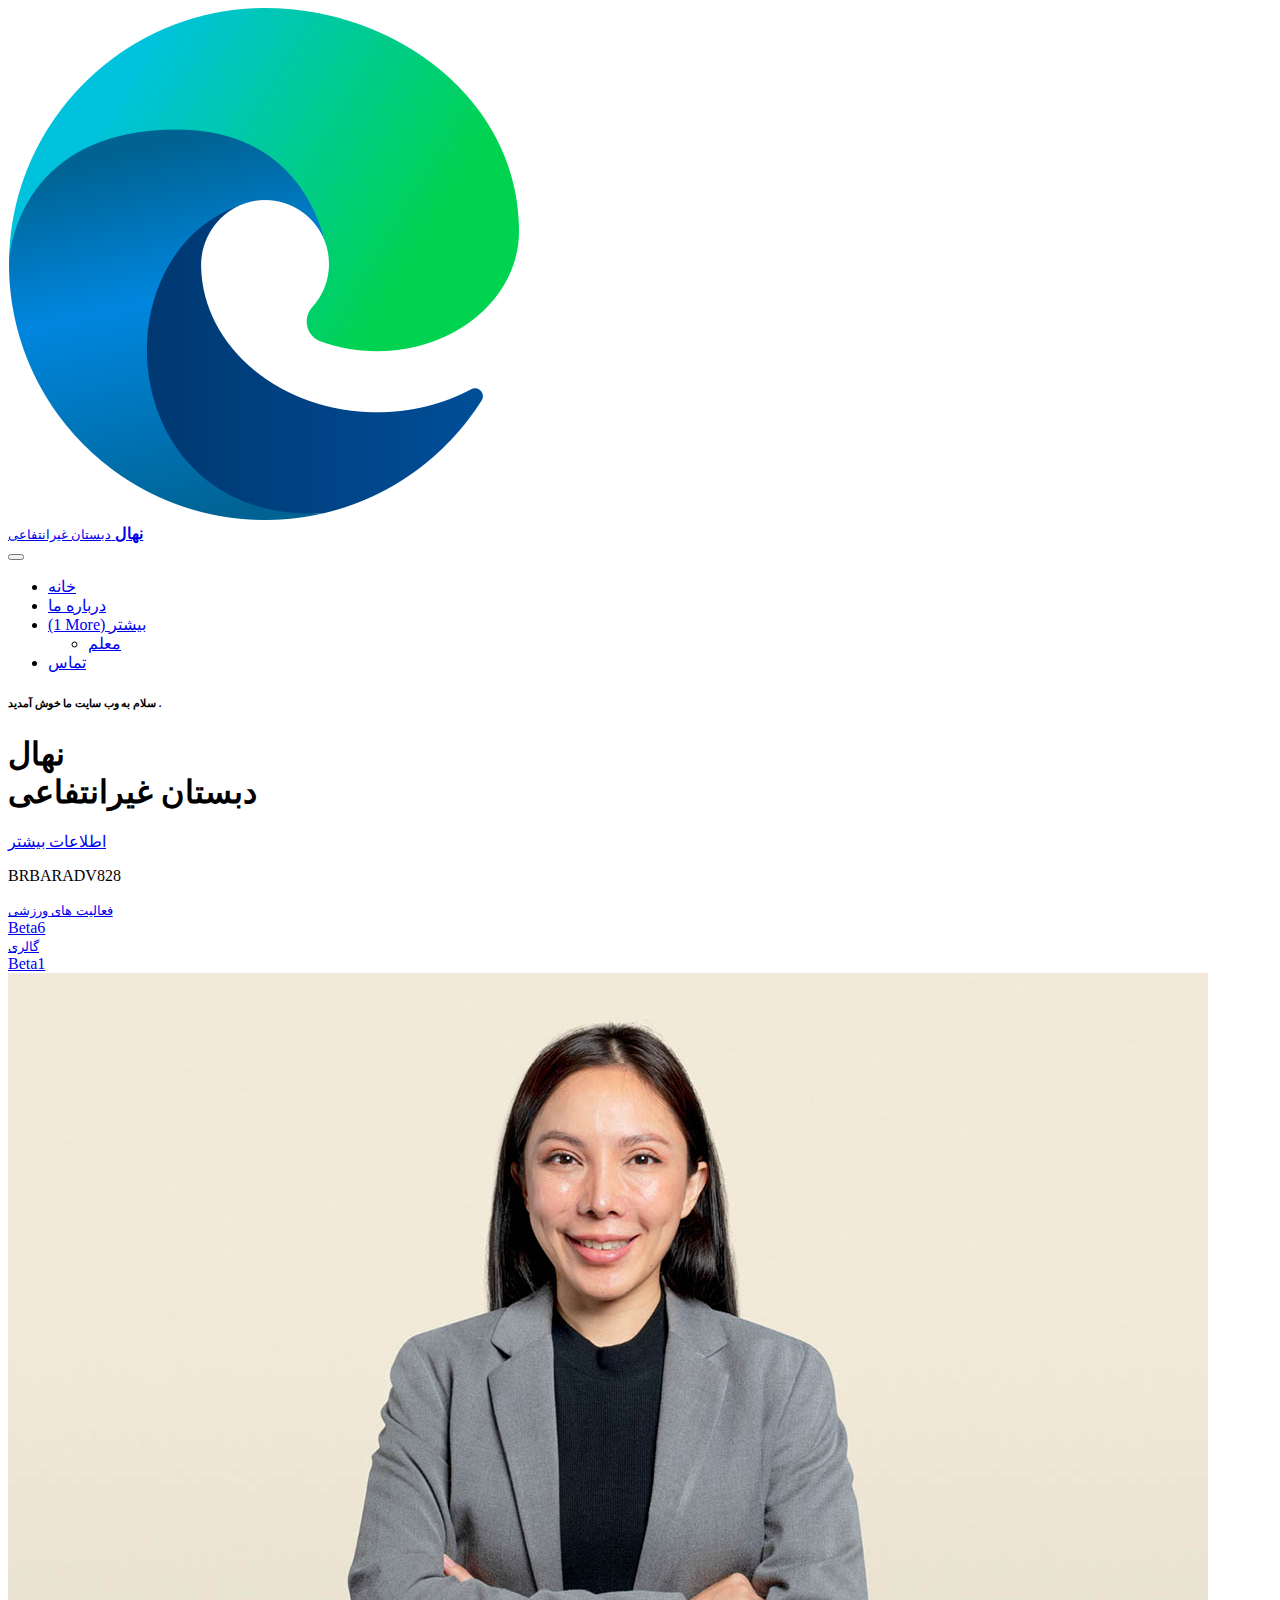
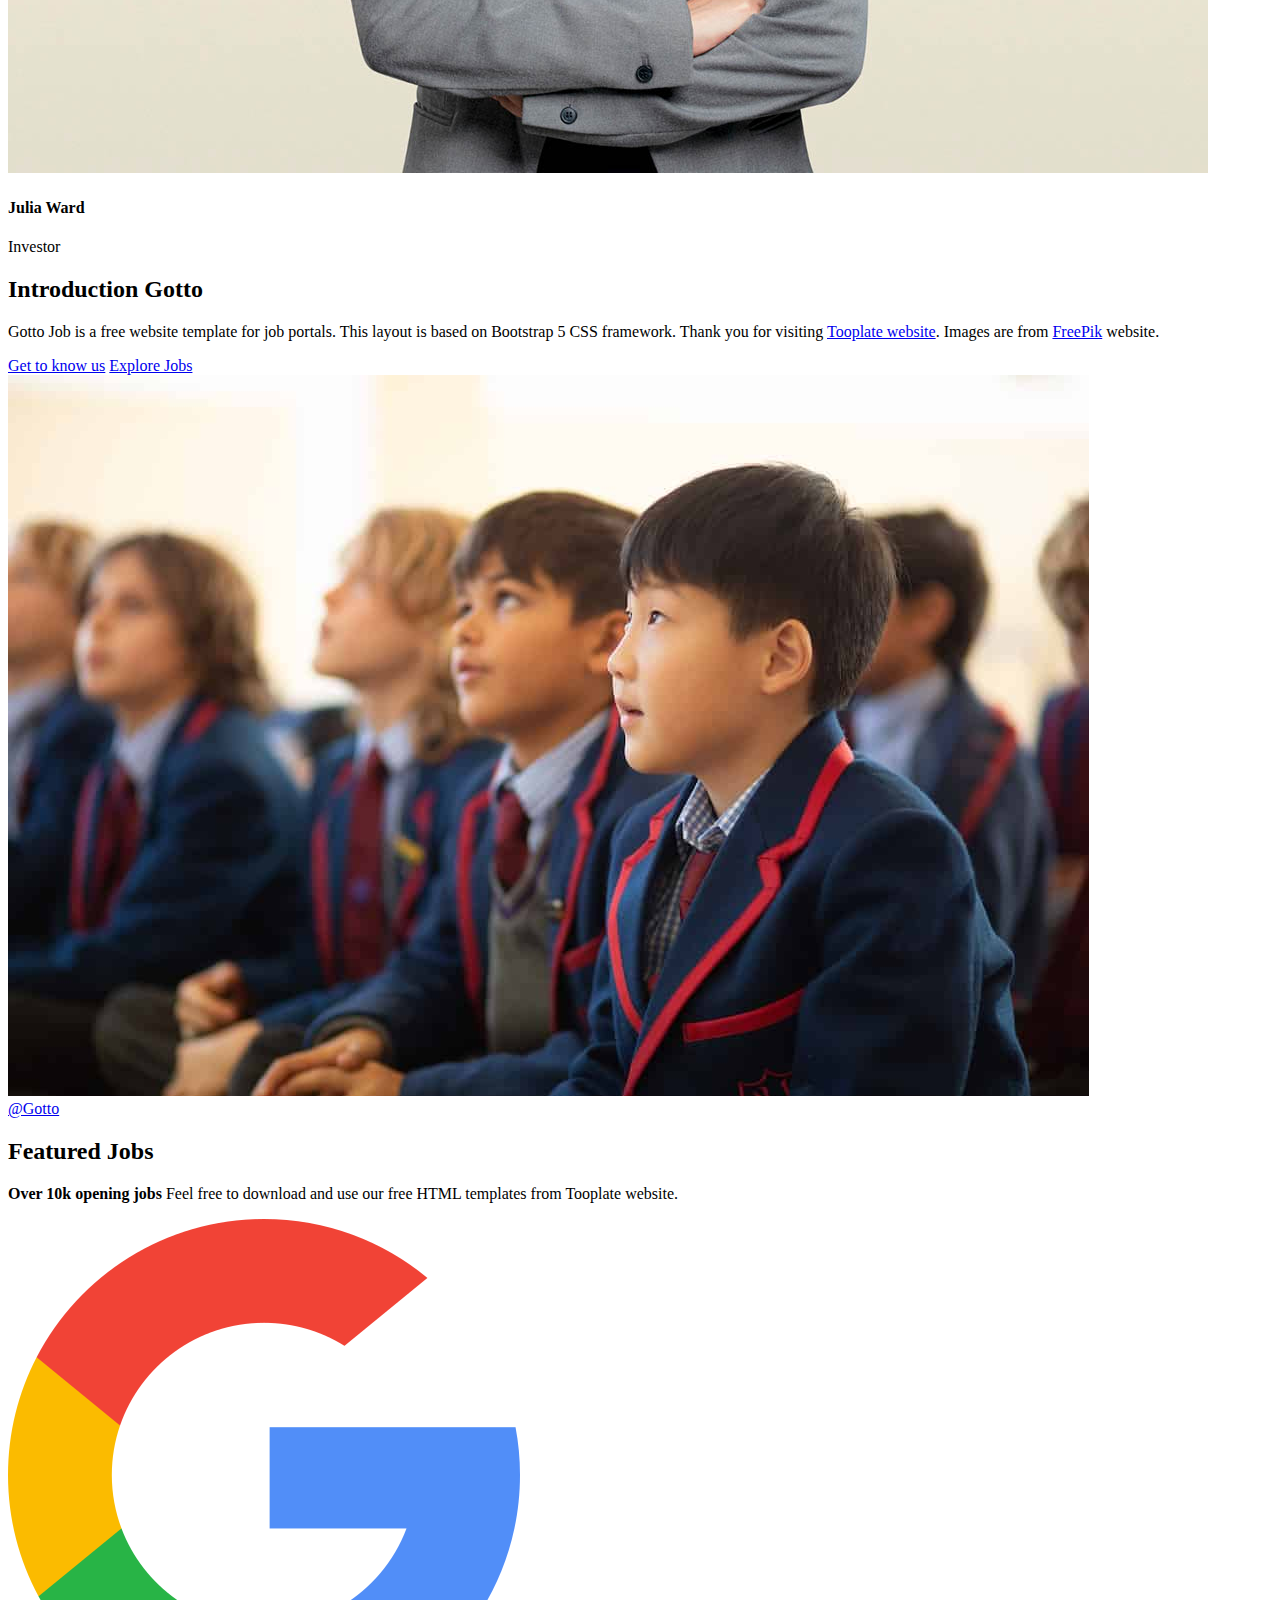
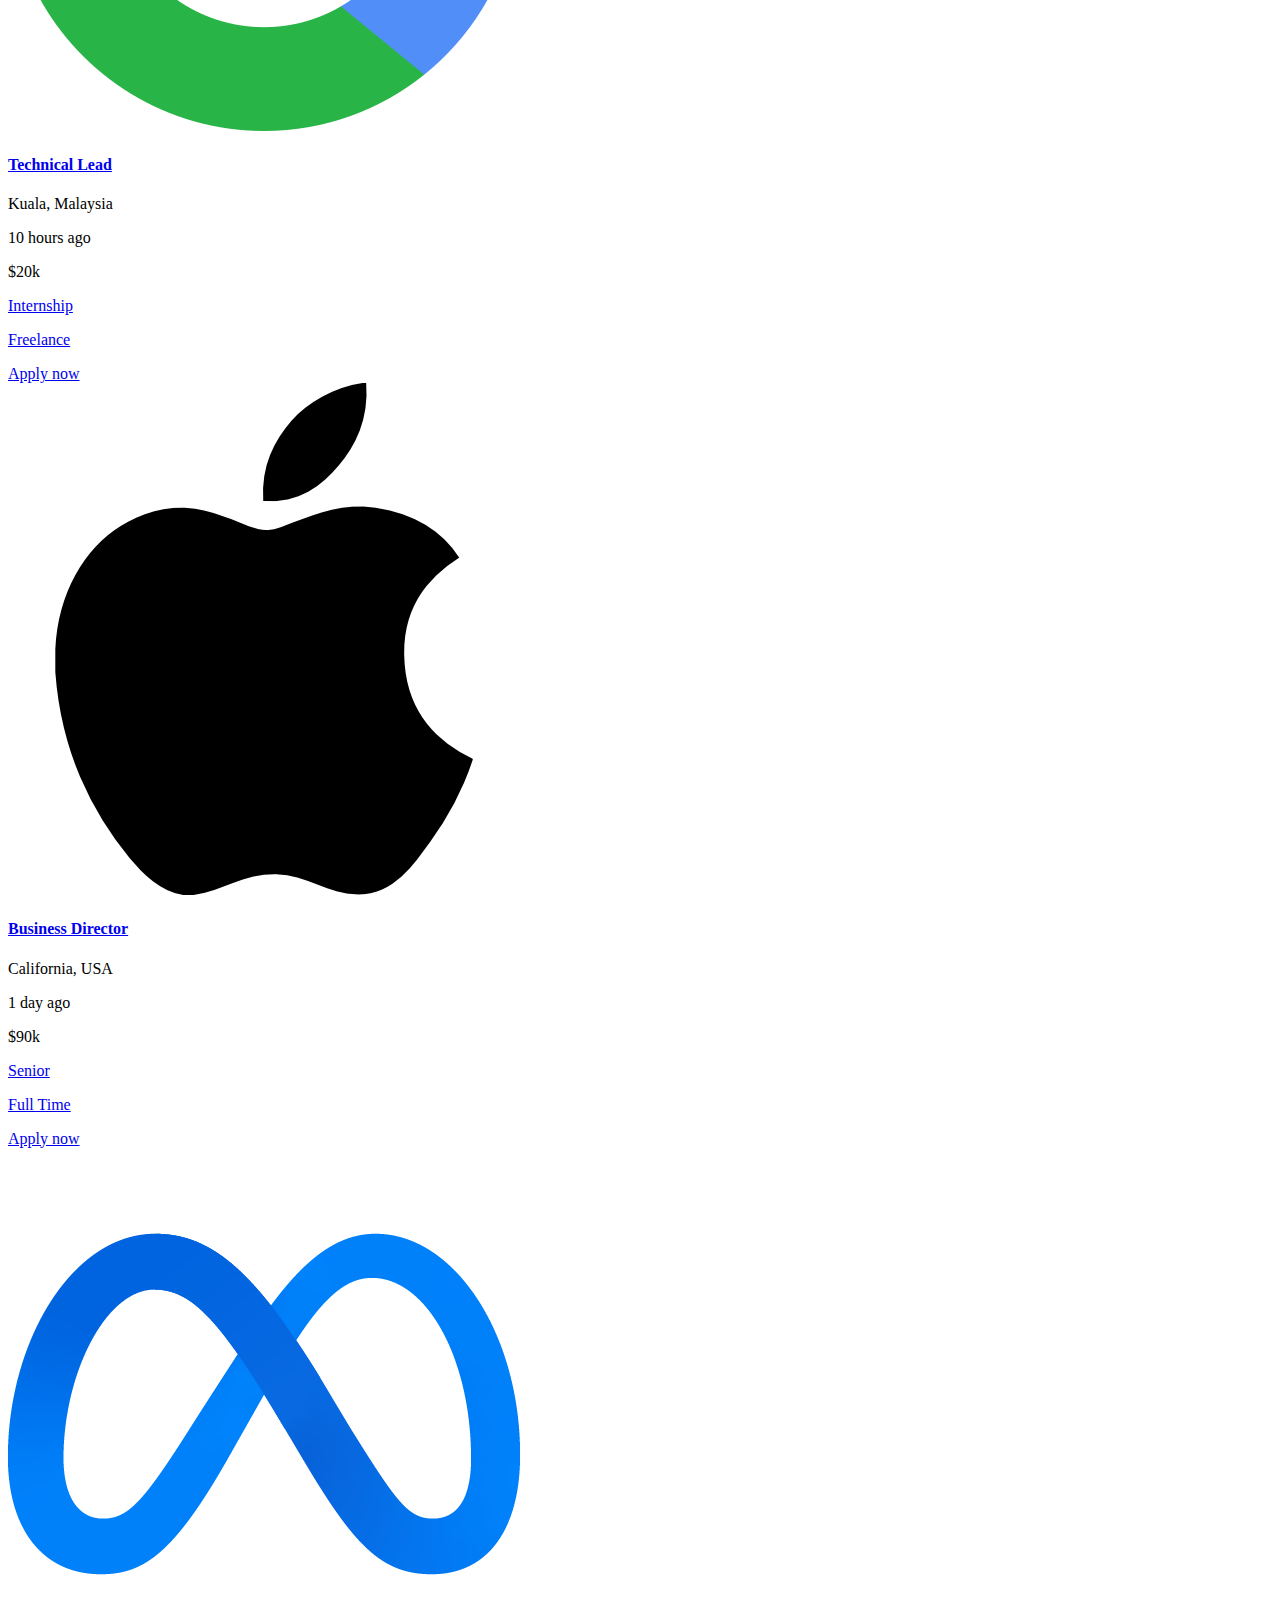
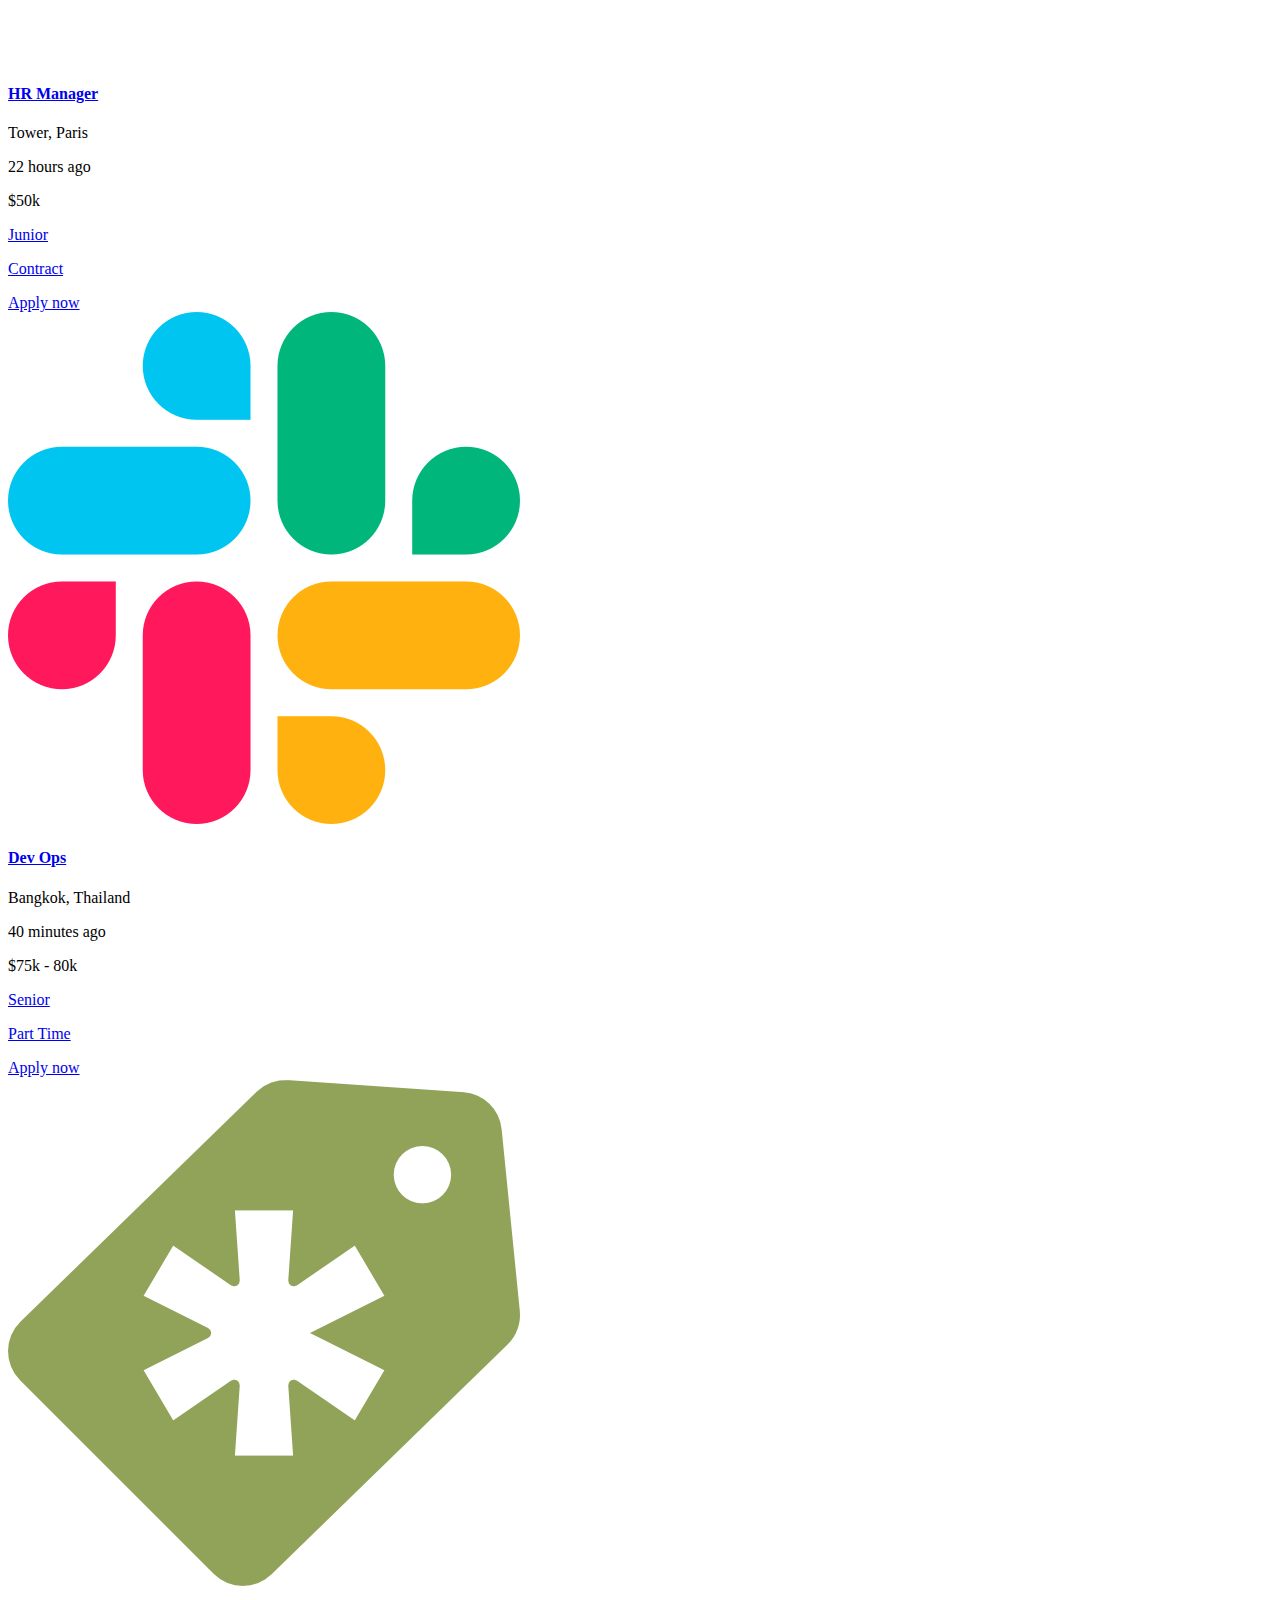
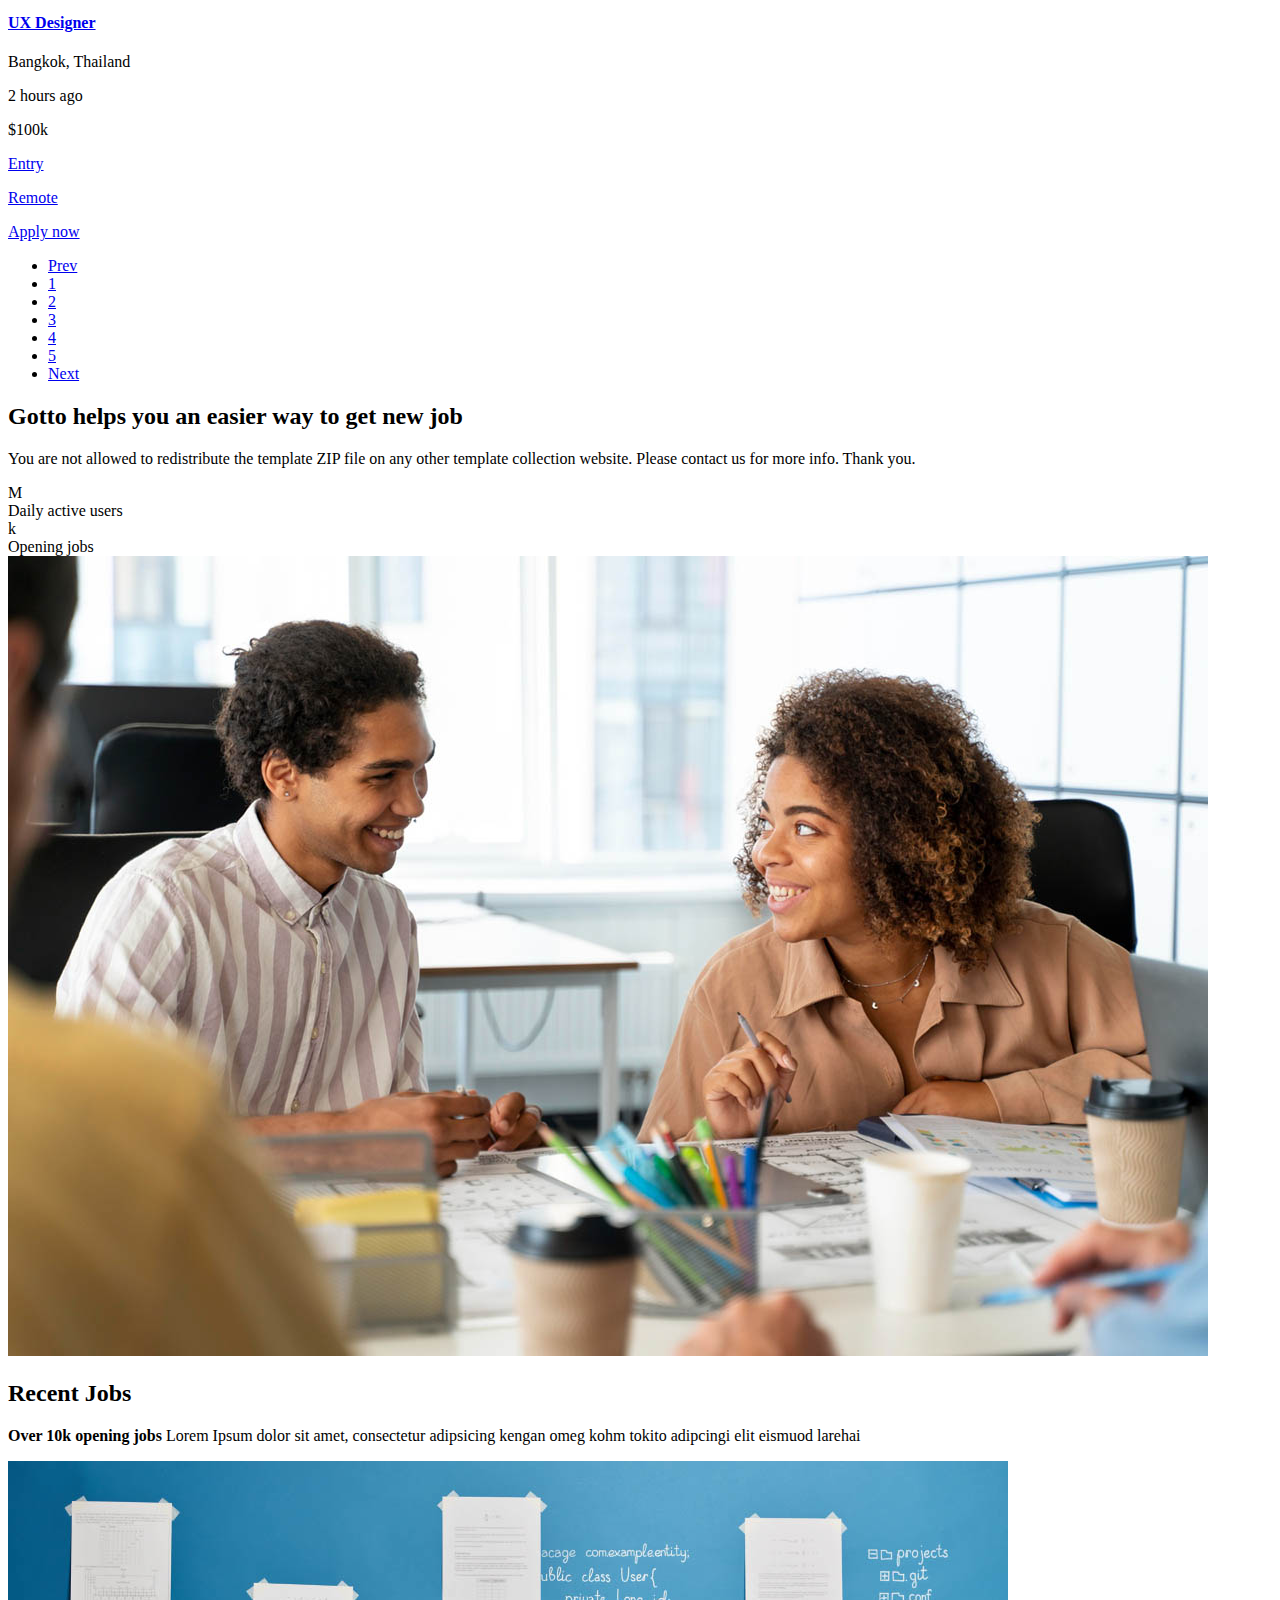
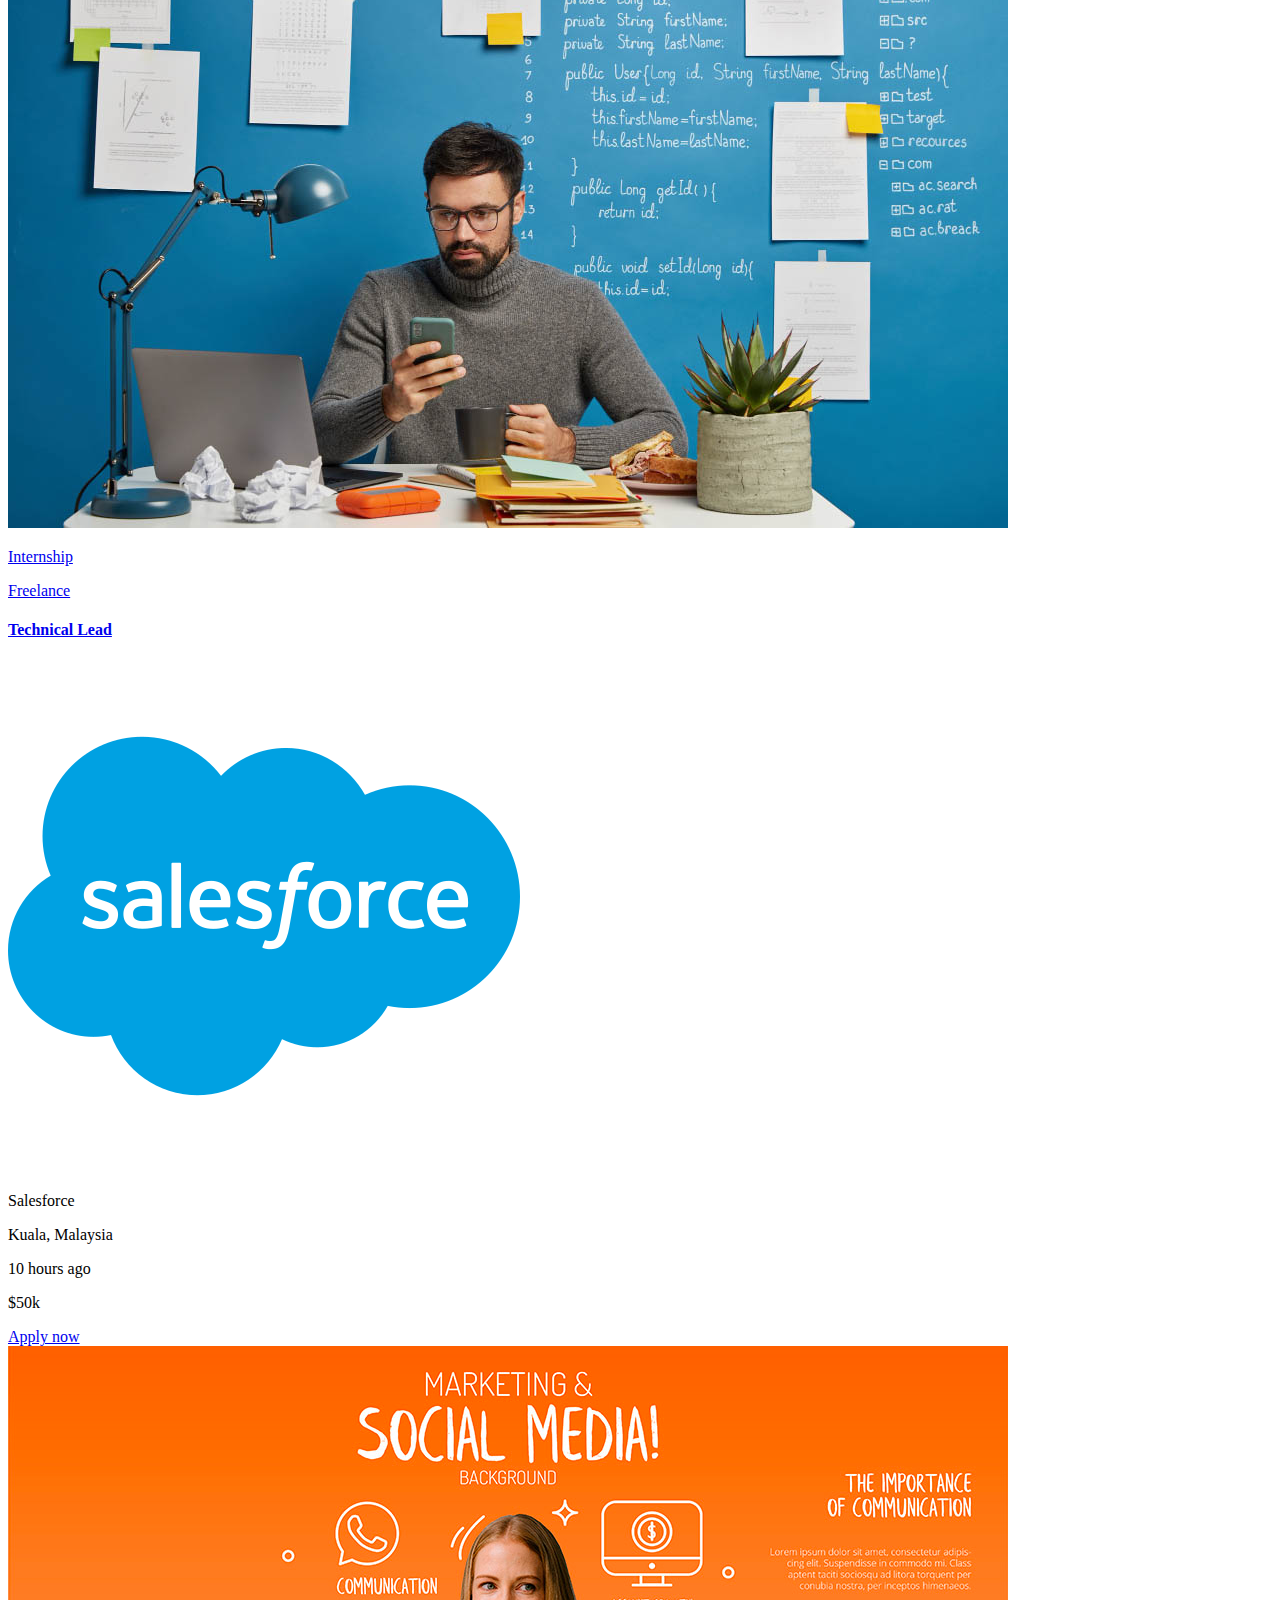
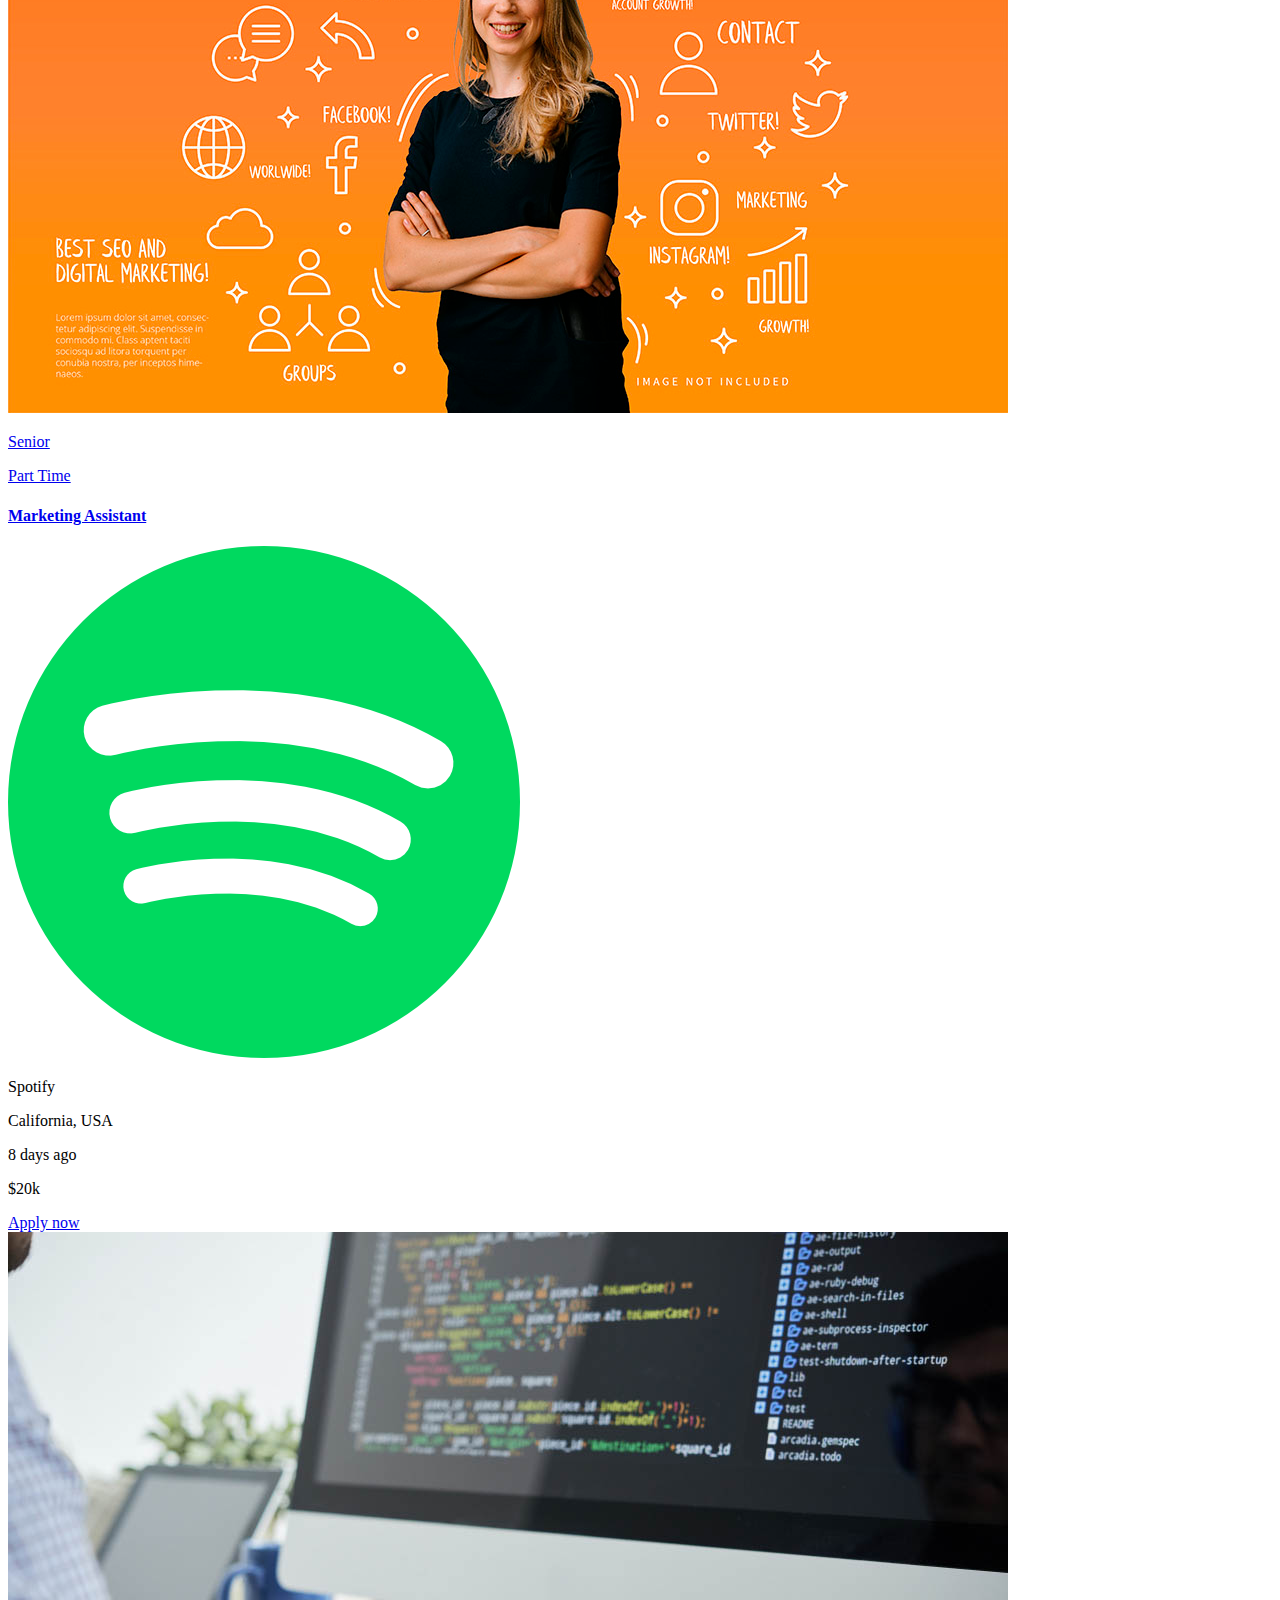
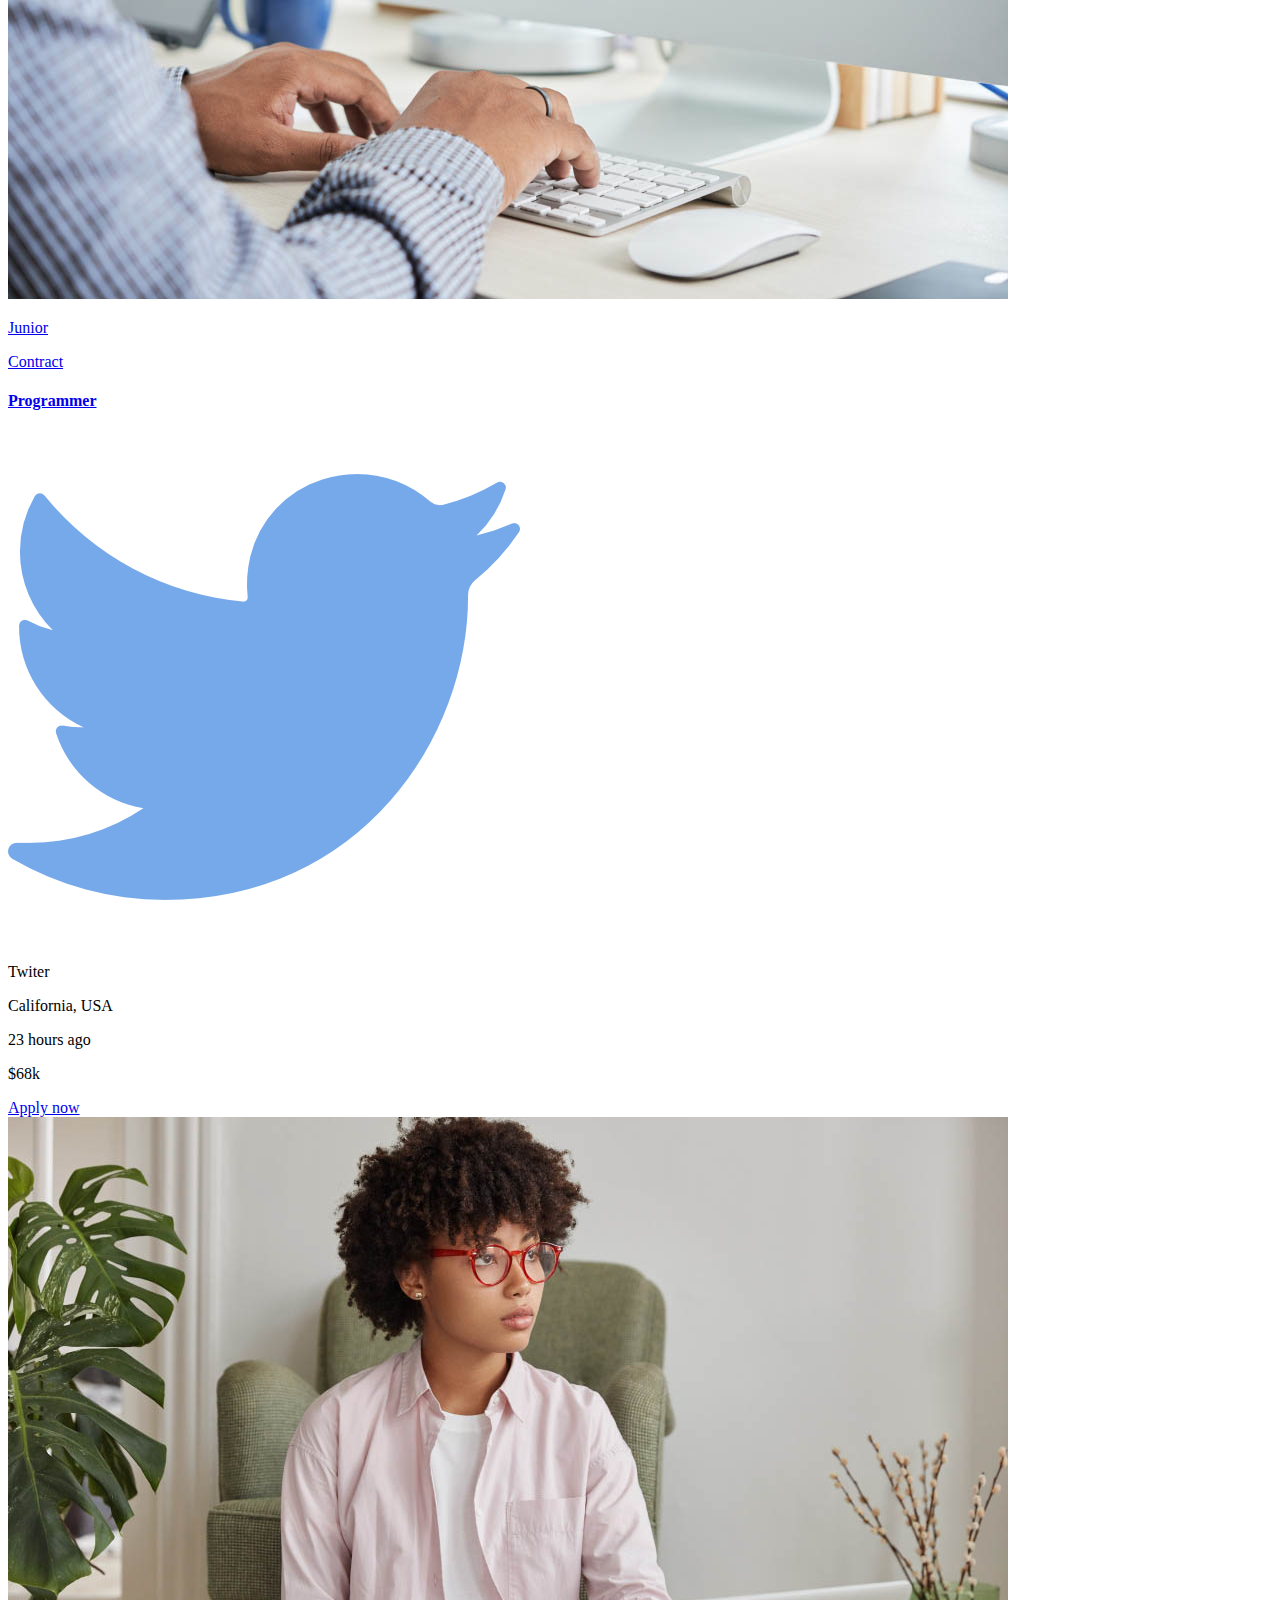
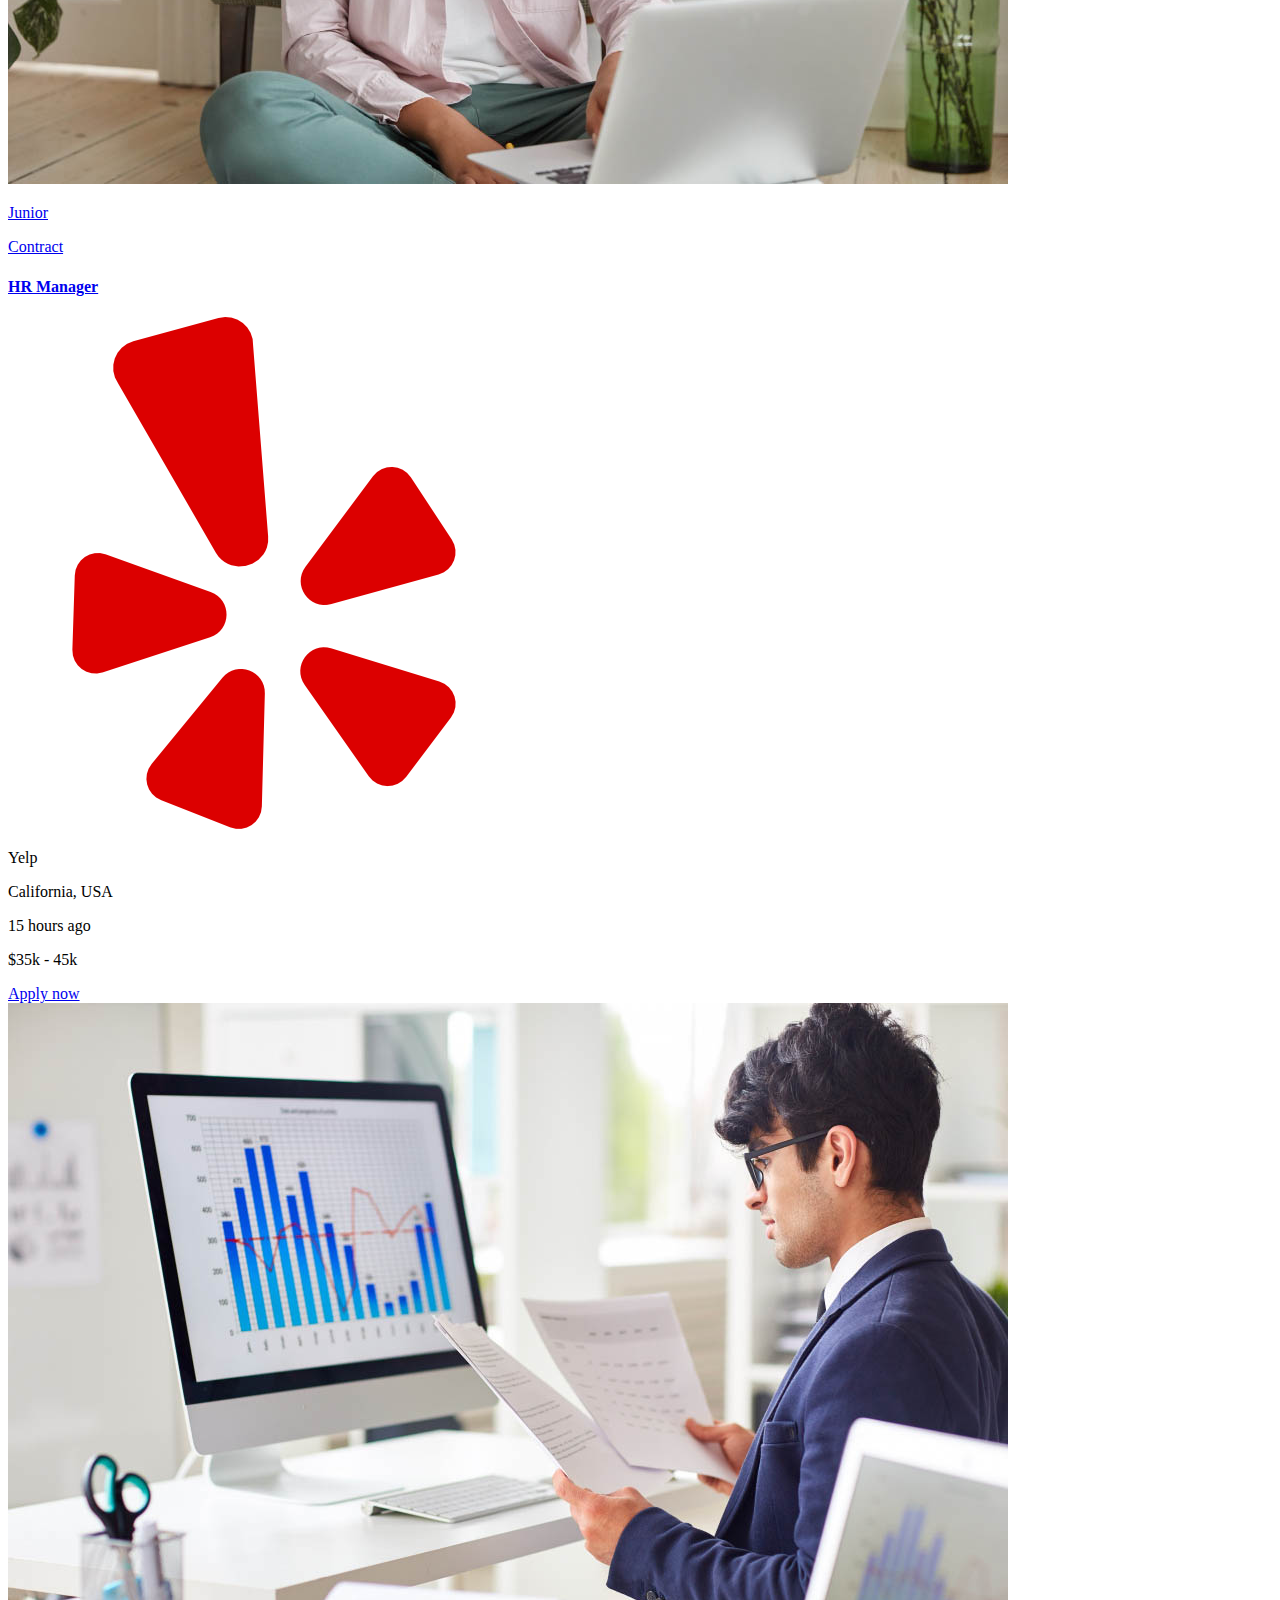
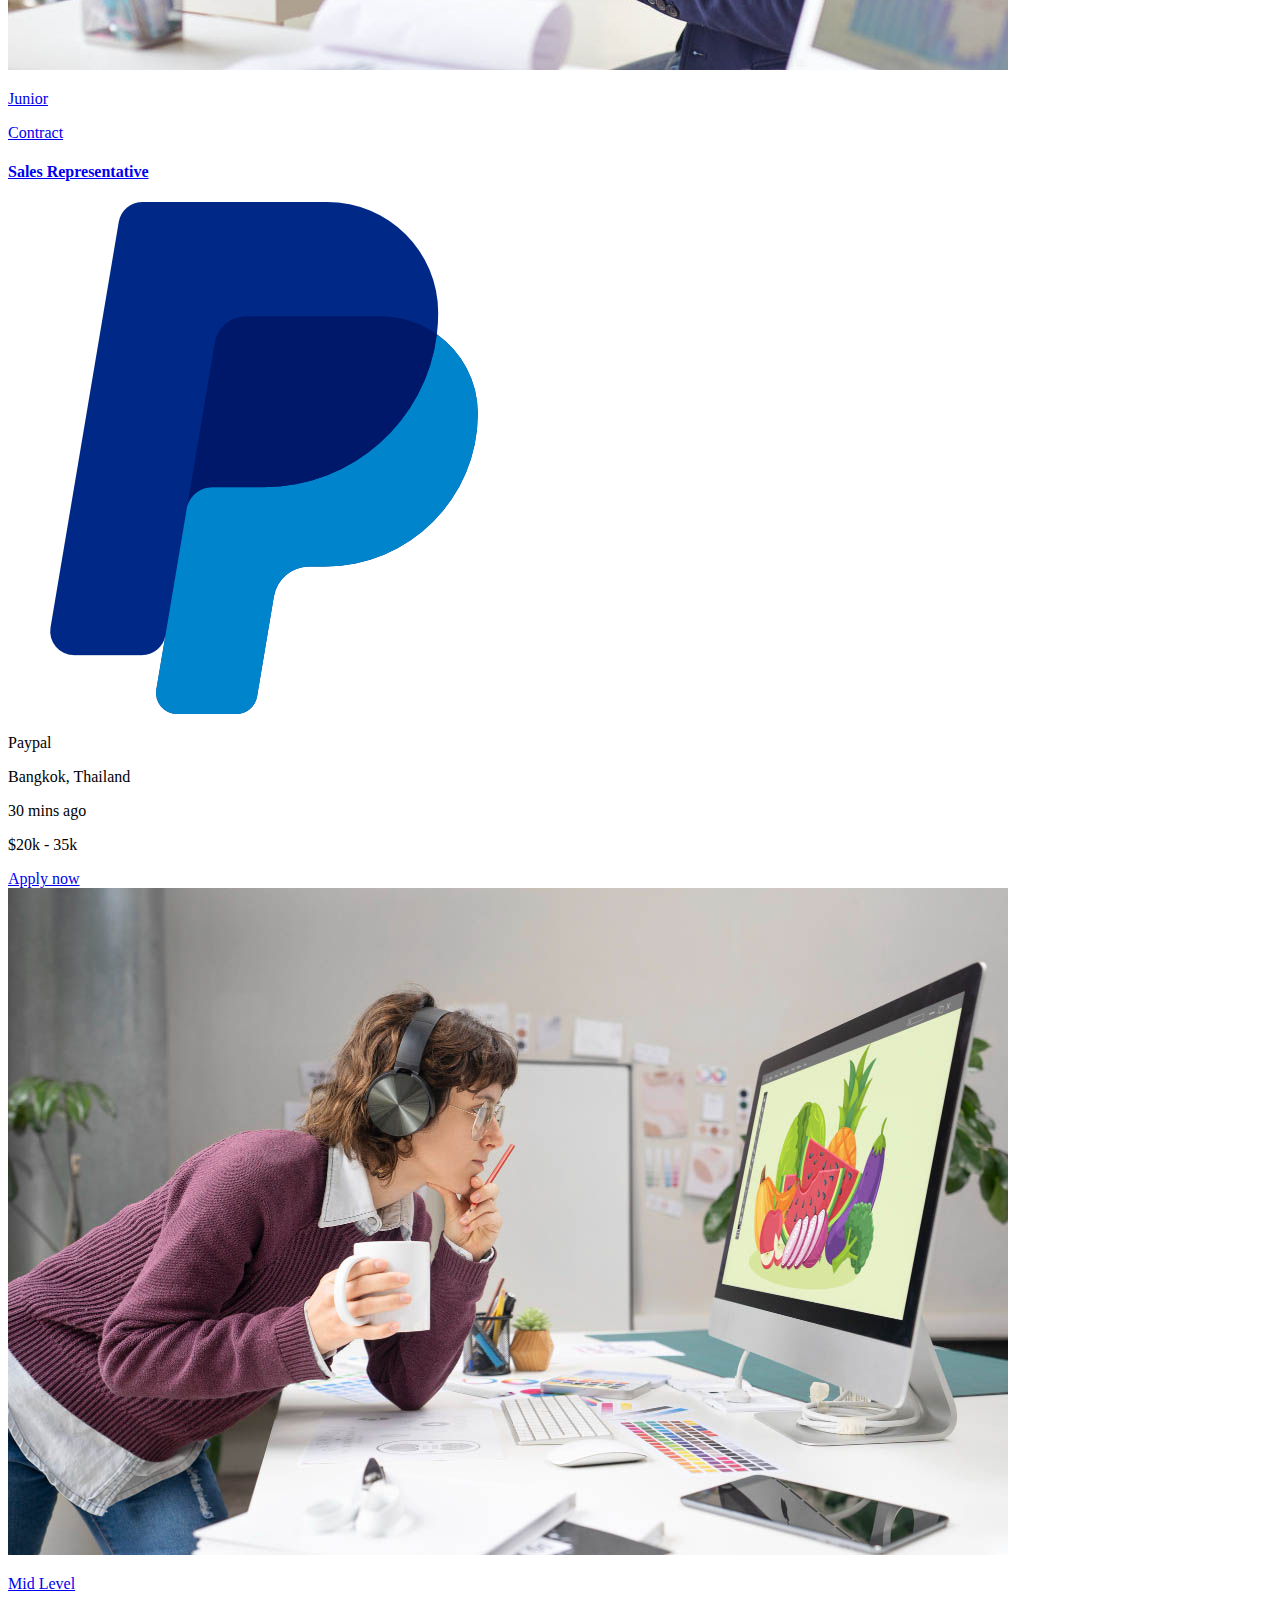
==== index.html @ b32d0394 "Add files via upload" ====
<!doctype html>
<html lang="en">
    <head>
        <meta charset="utf-8">
        <meta name="viewport" content="width=device-width, initial-scale=1">

        <meta name="description" content="">
        <meta name="author" content="">

        <title>دبستان غیرانتفاعی نهال</title>

        <!-- CSS FILES -->
        <link rel="preconnect" href="https://fonts.googleapis.com">
        
        <link rel="preconnect" href="https://fonts.gstatic.com" crossorigin>

        <link href="https://fonts.googleapis.com/css2?family=League+Spartan:wght@100;300;400;600;700&display=swap" rel="stylesheet">

        <link href="css/bootstrap.min.css" rel="stylesheet">

        <link href="css/bootstrap-icons.css" rel="stylesheet">

        <link href="css/owl.carousel.min.css" rel="stylesheet">

        <link href="css/owl.theme.default.min.css" rel="stylesheet">

        <link href="css/tooplate-gotto-job.css" rel="stylesheet">
    </head>
    
    <body id="top">

        <nav class="navbar navbar-expand-lg">
            <div class="container">
                <a class="navbar-brand d-flex align-items-center" href="index.html">
                    <img src="images/logo.png" class="img-fluid logo-image">

                    <div class="d-flex flex-column">
                        <strong class="logo-text">نهال</strong>
                        <small class="logo-slogan">دبستان غیرانتفاعی</small>
                    </div>
                </a>

                <button class="navbar-toggler" type="button" data-bs-toggle="collapse" data-bs-target="#navbarNav" aria-controls="navbarNav" aria-expanded="false" aria-label="Toggle navigation">
                    <span class="navbar-toggler-icon"></span>
                </button>

                <div class="collapse navbar-collapse" id="navbarNav">
                    <ul class="navbar-nav align-items-center ms-lg-5">
                        <li class="nav-item">
                            <a class="nav-link active" href="index.html">خانه</a>
                        </li>

                        <li class="nav-item">
                            <a class="nav-link" href="about.html">درباره ما</a>
                        </li>

                        <li class="nav-item dropdown">
                            <a class="nav-link dropdown-toggle" href="#" id="navbarLightDropdownMenuLink" role="button" data-bs-toggle="dropdown" aria-expanded="false">(1 More) بیشتر</a>

                            <ul class="dropdown-menu dropdown-menu-light" aria-labelledby="navbarLightDropdownMenuLink">

                                <li><a class="dropdown-item" href="teacher.html">معلم</a></li>
                            </ul>
                        </li>

                        <li class="nav-item">
                            <a class="nav-link" href="contact.html">تماس</a>
                        </li>


                    </ul>
                </div>
            </div>
        </nav>

        <main>

            <section class="hero-section d-flex justify-content-center align-items-center">
                <div class="section-overlay"></div>

                <div class="container">
                    <div class="row">

                        <div class="col-lg-6 col-12 mb-5 mb-lg-0">
                            <div class="hero-section-text mt-5">
                                <h6 class="text-white">سلام به وب سایت ما خوش آمدید .</h6>

                                <h1 class="hero-title text-white mt-4 mb-4">نهال<br>دبستان غیرانتفاعی</h1>

                                <a href="#categories-section" class="custom-btn custom-border-btn btn">اطلاعات بیشتر</a>
                            </div>
                        </div>



                                    <div class="col-12">
                                        <div class="d-flex flex-wrap align-items-center mt-4 mt-lg-0">


                                            <div>
                                            </div>
                                        </div>
                                    </div>
                                </div>
                            </form>
                        </div>

                    </div>
                </div>
            </section>

<p>BRBARADV828</p>
            <section class="categories-section section-padding" id="categories-section">
                <div class="container">
                    <div class="row justify-content-center align-items-center">

                        <div class="col-lg-12 col-12 text-center">

                        </div>



                        <div class="col-lg-2 col-md-4 col-6">
                            <div class="categories-block">
                                <a href="varzesh/index.html" class="d-flex flex-column justify-content-center align-items-center h-100">
                                    <i class="categories-icon bi-twitch"></i>
                                
                                    <small class="categories-block-title">فعالیت های ورزشی</small>

                                    <div class="categories-block-number d-flex flex-column justify-content-center align-items-center">
                                        <span class="categories-block-number-text">Beta6</span>
                                    </div>
                                </a>
                            </div>
                        </div>

                        <div class="col-lg-2 col-md-4 col-6">
                            <div class="categories-block">
                                <a href="gallery/gal.html" class="d-flex flex-column justify-content-center align-items-center h-100">
                                    <i class="categories-icon bi-play-circle-fill"></i>
                                
                                    <small class="categories-block-title">گالری</small>

                                    <div class="categories-block-number d-flex flex-column justify-content-center align-items-center">
                                        <span class="categories-block-number-text">Beta1</span>
                                    </div>
                                </a>
                            </div>
                        </div>





                    </div>
                </div>
            </section>


            <section class="about-section">
                <div class="container">
                    <div class="row">

                        <div class="col-lg-3 col-12">
                            <div class="about-image-wrap custom-border-radius-start">
                                <img src="images/professional-asian-businesswoman-gray-blazer.jpg" class="about-image custom-border-radius-start img-fluid" alt="">

                                <div class="about-info">
                                    <h4 class="text-white mb-0 me-2">Julia Ward</h4>

                                    <p class="text-white mb-0">Investor</p>
                                </div>
                            </div>
                        </div>

                        <div class="col-lg-6 col-12">
                            <div class="custom-text-block">
                                <h2 class="text-white mb-2">Introduction Gotto</h2>

                                <p class="text-white">Gotto Job is a free website template for job portals. This layout is based on Bootstrap 5 CSS framework. Thank you for visiting <a href="https://www.tooplate.com" target="_parent">Tooplate website</a>. Images are from <a href="https://www.freepik.com/" target="_blank">FreePik</a> website.</p>

                                <div class="custom-border-btn-wrap d-flex align-items-center mt-5">
                                    <a href="about.html" class="custom-btn custom-border-btn btn me-4">Get to know us</a>

                                    <a href="#job-section" class="custom-link smoothscroll">Explore Jobs</a>
                                </div>
                            </div>
                        </div>

                        <div class="col-lg-3 col-12">
                            <div class="instagram-block">
                                <img src="images/horizontal-shot-happy-mixed-race-females.jpg" class="about-image custom-border-radius-end img-fluid" alt="">

                                <div class="instagram-block-text">
                                    <a href="https://instagram.com/" class="custom-btn btn">
                                        <i class="bi-instagram"></i>
                                        @Gotto
                                    </a>
                                </div>
                            </div>
                        </div>

                    </div>
                </div>
            </section>


            <section class="job-section job-featured-section section-padding" id="job-section">
                <div class="container">
                    <div class="row">

                        <div class="col-lg-6 col-12 text-center mx-auto mb-4">
                            <h2>Featured Jobs</h2>

                            <p><strong>Over 10k opening jobs</strong> Feel free to download and use our free HTML templates from Tooplate website.</p>
                        </div>

                        <div class="col-lg-12 col-12">
                            <div class="job-thumb d-flex">
                                <div class="job-image-wrap bg-white shadow-lg">
                                    <img src="images/logos/google.png" class="job-image img-fluid" alt="">
                                </div>

                                <div class="job-body d-flex flex-wrap flex-auto align-items-center ms-4">
                                    <div class="mb-3">
                                        <h4 class="job-title mb-lg-0">
                                            <a href="job-details.html" class="job-title-link">Technical Lead</a>
                                        </h4>

                                        <div class="d-flex flex-wrap align-items-center">
                                            <p class="job-location mb-0">
                                                <i class="custom-icon bi-geo-alt me-1"></i>
                                                Kuala, Malaysia
                                            </p>

                                            <p class="job-date mb-0">
                                                <i class="custom-icon bi-clock me-1"></i>
                                                10 hours ago
                                            </p>

                                            <p class="job-price mb-0">
                                                <i class="custom-icon bi-cash me-1"></i>
                                                $20k
                                            </p>

                                            <div class="d-flex">
                                                <p class="mb-0">
                                                    <a href="teacher.html" class="badge badge-level">Internship</a>
                                                </p>

                                                <p class="mb-0">
                                                    <a href="teacher.html" class="badge">Freelance</a>
                                                </p>
                                            </div>
                                        </div>
                                    </div>

                                    <div class="job-section-btn-wrap">
                                        <a href="job-details.html" class="custom-btn btn">Apply now</a>
                                    </div>
                                </div>
                            </div>

                            <div class="job-thumb d-flex">
                                <div class="job-image-wrap bg-white shadow-lg">
                                    <img src="images/logos/apple.png" class="job-image img-fluid" alt="">
                                </div>

                                <div class="job-body d-flex flex-wrap flex-auto align-items-center ms-4">
                                    <div class="mb-3">
                                        <h4 class="job-title mb-lg-0">
                                            <a href="job-details.html" class="job-title-link">Business Director</a>
                                        </h4>

                                        <div class="d-flex flex-wrap align-items-center">
                                            <p class="job-location mb-0">
                                                <i class="custom-icon bi-geo-alt me-1"></i>
                                                California, USA
                                            </p>

                                            <p class="job-date mb-0">
                                                <i class="custom-icon bi-clock me-1"></i>
                                                1 day ago
                                            </p>

                                            <p class="job-price mb-0">
                                                <i class="custom-icon bi-cash me-1"></i>
                                                $90k
                                            </p>

                                            <div class="d-flex">
                                                <p class="mb-0">
                                                    <a href="teacher.html" class="badge badge-level">Senior</a href="teacher.html">
                                                </p>

                                                <p class="mb-0">
                                                    <a href="teacher.html" class="badge">Full Time</a>
                                                </p>
                                            </div>
                                        </div>
                                    </div>

                                    <div class="job-section-btn-wrap">
                                        <a href="job-details.html" class="custom-btn btn">Apply now</a>
                                    </div>
                                </div>
                            </div>

                            <div class="job-thumb d-flex">
                                <div class="job-image-wrap bg-white shadow-lg">
                                    <img src="images/logos/meta.png" class="job-image img-fluid" alt="">
                                </div>

                                <div class="job-body d-flex flex-wrap flex-auto align-items-center ms-4">
                                    <div class="mb-3">
                                        <h4 class="job-title mb-lg-0">
                                            <a href="job-details.html" class="job-title-link">HR Manager</a>
                                        </h4>

                                        <div class="d-flex flex-wrap align-items-center">
                                            <p class="job-location mb-0">
                                                <i class="custom-icon bi-geo-alt me-1"></i>
                                                Tower, Paris
                                            </p>

                                            <p class="job-date mb-0">
                                                <i class="custom-icon bi-clock me-1"></i>
                                                22 hours ago
                                            </p>

                                            <p class="job-price mb-0">
                                                <i class="custom-icon bi-cash me-1"></i>
                                                $50k
                                            </p>

                                            <div class="d-flex">
                                                <p class="mb-0">
                                                    <a href="teacher.html" class="badge badge-level">Junior</a>
                                                </p>

                                                <p class="mb-0">
                                                    <a href="teacher.html" class="badge">Contract</a>
                                                </p>
                                            </div>
                                        </div>
                                    </div>

                                    <div class="job-section-btn-wrap">
                                        <a href="job-details.html" class="custom-btn btn">Apply now</a>
                                    </div>
                                </div>
                            </div>

                            <div class="job-thumb d-flex">
                                <div class="job-image-wrap bg-white shadow-lg">
                                    <img src="images/logos/slack.png" class="job-image img-fluid" alt="">
                                </div>

                                <div class="job-body d-flex flex-wrap flex-auto align-items-center ms-4">
                                    <div class="mb-3">
                                        <h4 class="job-title mb-lg-0">
                                            <a href="job-details.html" class="job-title-link">Dev Ops</a>
                                        </h4>

                                        <div class="d-flex flex-wrap align-items-center">
                                            <p class="job-location mb-0">
                                                <i class="custom-icon bi-geo-alt me-1"></i>
                                                Bangkok, Thailand
                                            </p>

                                            <p class="job-date mb-0">
                                                <i class="custom-icon bi-clock me-1"></i>
                                                40 minutes ago
                                            </p>

                                            <p class="job-price mb-0">
                                                <i class="custom-icon bi-cash me-1"></i>
                                                $75k - 80k
                                            </p>

                                            <div class="d-flex">
                                                <p class="mb-0">
                                                    <a href="teacher.html" class="badge badge-level">Senior</a>
                                                </p>

                                                <p class="mb-0">
                                                    <a href="teacher.html" class="badge">Part Time</a>
                                                </p>
                                            </div>
                                        </div>
                                    </div>

                                    <div class="job-section-btn-wrap">
                                        <a href="job-details.html" class="custom-btn btn">Apply now</a>
                                    </div>
                                </div>
                            </div>

                            <div class="job-thumb d-flex">
                                <div class="job-image-wrap bg-white shadow-lg">
                                    <img src="images/logos/creative-market.png" class="job-image img-fluid" alt="">
                                </div>

                                <div class="job-body d-flex flex-wrap flex-auto align-items-center ms-4">
                                    <div class="mb-3">
                                        <h4 class="job-title mb-lg-0">
                                            <a href="job-details.html" class="job-title-link">UX Designer</a>
                                        </h4>

                                        <div class="d-flex flex-wrap align-items-center">
                                            <p class="job-location mb-0">
                                                <i class="custom-icon bi-geo-alt me-1"></i>
                                                Bangkok, Thailand
                                            </p>

                                            <p class="job-date mb-0">
                                                <i class="custom-icon bi-clock me-1"></i>
                                                2 hours ago
                                            </p>

                                            <p class="job-price mb-0">
                                                <i class="custom-icon bi-cash me-1"></i>
                                                $100k
                                            </p>

                                            <div class="d-flex">
                                                <p class="mb-0">
                                                    <a href="teacher.html" class="badge badge-level">Entry</a>
                                                </p>

                                                <p class="mb-0">
                                                    <a href="teacher.html" class="badge">Remote</a>
                                                </p>
                                            </div>
                                        </div>
                                    </div>

                                    <div class="job-section-btn-wrap">
                                        <a href="job-details.html" class="custom-btn btn">Apply now</a>
                                    </div>
                                </div>
                            </div>

                            <nav aria-label="Page navigation example">
                                <ul class="pagination justify-content-center mt-5">
                                    <li class="page-item">
                                        <a class="page-link" href="#" aria-label="Previous">
                                            <span aria-hidden="true">Prev</span>
                                        </a>
                                    </li>

                                    <li class="page-item active" aria-current="page">
                                        <a class="page-link" href="#">1</a>
                                    </li>
                                    
                                    <li class="page-item">
                                        <a class="page-link" href="#">2</a>
                                    </li>
                                    
                                    <li class="page-item">
                                        <a class="page-link" href="#">3</a>
                                    </li>

                                    <li class="page-item">
                                        <a class="page-link" href="#">4</a>
                                    </li>

                                    <li class="page-item">
                                        <a class="page-link" href="#">5</a>
                                    </li>
                                    
                                    <li class="page-item">
                                        <a class="page-link" href="#" aria-label="Next">
                                            <span aria-hidden="true">Next</span>
                                        </a>
                                    </li>
                                </ul>
                            </nav>
                        </div>

                    </div>
                </div>
            </section>


            <section>
                <div class="container">
                    <div class="row">

                        <div class="col-lg-6 col-12">
                            <div class="custom-text-block custom-border-radius-start">
                                <h2 class="text-white mb-3">Gotto helps you an easier way to get new job</h2>

                                <p class="text-white">You are not allowed to redistribute the template ZIP file on any other template collection website. Please contact us for more info. Thank you.</p>

                                <div class="d-flex mt-4">
                                    <div class="counter-thumb"> 
                                        <div class="d-flex">
                                            <span class="counter-number" data-from="1" data-to="12" data-speed="1000"></span>
                                            <span class="counter-number-text">M</span>
                                        </div>

                                        <span class="counter-text">Daily active users</span>
                                    </div> 

                                    <div class="counter-thumb">    
                                        <div class="d-flex">
                                            <span class="counter-number" data-from="1" data-to="450" data-speed="1000"></span>
                                            <span class="counter-number-text">k</span>
                                        </div>

                                        <span class="counter-text">Opening jobs</span>
                                    </div> 
                                </div>
                            </div>
                        </div>

                        <div class="col-lg-6 col-12">
                            <div class="video-thumb">
                                <img src="images/people-working-as-team-company.jpg" class="about-image custom-border-radius-end img-fluid" alt="">

                                <div class="video-info">
                                    <a href="https://www.youtube.com/tooplate" class="youtube-icon bi-youtube"></a>
                                </div>
                            </div>
                        </div>

                    </div>
                </div>
            </section>


            <section class="job-section recent-jobs-section section-padding">
                <div class="container">
                    <div class="row align-items-center">

                        <div class="col-lg-6 col-12 mb-4">
                            <h2>Recent Jobs</h2>

                            <p><strong>Over 10k opening jobs</strong> Lorem Ipsum dolor sit amet, consectetur adipsicing kengan omeg kohm tokito adipcingi elit eismuod larehai</p>
                        </div>

                        <div class="clearfix"></div>

                        <div class="col-lg-4 col-md-6 col-12">
                            <div class="job-thumb job-thumb-box">
                                <div class="job-image-box-wrap">
                                    <a href="job-details.html">
                                        <img src="images/jobs/it-professional-works-startup-project.jpg" class="job-image img-fluid" alt="">
                                    </a>

                                    <div class="job-image-box-wrap-info d-flex align-items-center">
                                        <p class="mb-0">
                                            <a href="teacher.html" class="badge badge-level">Internship</a>
                                        </p>

                                        <p class="mb-0">
                                            <a href="teacher.html" class="badge">Freelance</a>
                                        </p>
                                    </div>
                                </div>

                                <div class="job-body">
                                    <h4 class="job-title">
                                        <a href="job-details.html" class="job-title-link">Technical Lead</a>
                                    </h4>

                                    <div class="d-flex align-items-center">
                                        <div class="job-image-wrap d-flex align-items-center bg-white shadow-lg mt-2 mb-4">
                                            <img src="images/logos/salesforce.png" class="job-image me-3 img-fluid" alt="">

                                            <p class="mb-0">Salesforce</p>
                                        </div>

                                        <a href="#" class="bi-bookmark ms-auto me-2">
                                        </a>

                                        <a href="#" class="bi-heart">
                                        </a>
                                    </div>

                                    <div class="d-flex align-items-center">
                                        <p class="job-location">
                                            <i class="custom-icon bi-geo-alt me-1"></i>
                                            Kuala, Malaysia
                                        </p>

                                        <p class="job-date">
                                            <i class="custom-icon bi-clock me-1"></i>
                                            10 hours ago
                                        </p>
                                    </div>

                                    <div class="d-flex align-items-center border-top pt-3">
                                        <p class="job-price mb-0">
                                            <i class="custom-icon bi-cash me-1"></i>
                                            $50k
                                        </p>

                                        <a href="job-details.html" class="custom-btn btn ms-auto">Apply now</a>
                                    </div>
                                </div>
                            </div>
                        </div>

                        <div class="col-lg-4 col-md-6 col-12">
                            <div class="job-thumb job-thumb-box">
                                <div class="job-image-box-wrap">
                                    <a href="job-details.html">
                                        <img src="images/jobs/marketing-assistant.jpg" class="job-image img-fluid" alt="marketing assistant">
                                    </a>

                                    <div class="job-image-box-wrap-info d-flex align-items-center">
                                        <p class="mb-0">
                                            <a href="teacher.html" class="badge badge-level">Senior</a>
                                        </p>

                                        <p class="mb-0">
                                            <a href="teacher.html" class="badge">Part Time</a>
                                        </p>
                                    </div>
                                </div>

                                <div class="job-body">
                                    <h4 class="job-title">
                                        <a href="job-details.html" class="job-title-link">Marketing Assistant</a>
                                    </h4>

                                    <div class="d-flex align-items-center">
                                        <div class="job-image-wrap d-flex align-items-center bg-white shadow-lg mt-2 mb-4">
                                            <img src="images/logos/spotify.png" class="job-image me-3 img-fluid" alt="">

                                            <p class="mb-0">Spotify</p>
                                        </div>

                                        <a href="#" class="bi-bookmark ms-auto me-2">
                                        </a>

                                        <a href="#" class="bi-heart">
                                        </a>
                                    </div>

                                    <div class="d-flex align-items-center">
                                        <p class="job-location">
                                            <i class="custom-icon bi-geo-alt me-1"></i>
                                            California, USA
                                        </p>

                                        <p class="job-date">
                                            <i class="custom-icon bi-clock me-1"></i>
                                            8 days ago
                                        </p>
                                    </div>

                                    <div class="d-flex align-items-center border-top pt-3">
                                        <p class="job-price mb-0">
                                            <i class="custom-icon bi-cash me-1"></i>
                                            $20k
                                        </p>

                                        <a href="job-details.html" class="custom-btn btn ms-auto">Apply now</a>
                                    </div>
                                </div>
                            </div>
                        </div>

                        <div class="col-lg-4 col-md-6 col-12">
                            <div class="job-thumb job-thumb-box">
                                <div class="job-image-box-wrap">
                                    <a href="job-details.html">
                                        <img src="images/jobs/coding-man.jpg" class="job-image img-fluid" alt="">
                                    </a>

                                    <div class="job-image-box-wrap-info d-flex align-items-center">
                                        <p class="mb-0">
                                            <a href="teacher.html" class="badge badge-level">Junior</a>
                                        </p>

                                        <p class="mb-0">
                                            <a href="teacher.html" class="badge">Contract</a>
                                        </p>
                                    </div>
                                </div>

                                <div class="job-body">
                                    <h4 class="job-title">
                                        <a href="job-details.html" class="job-title-link">Programmer</a>
                                    </h4>
                                        
                                    <div class="d-flex align-items-center">
                                        <div class="job-image-wrap d-flex align-items-center bg-white shadow-lg mt-2 mb-4">
                                            <img src="images/logos/twitter.png" class="job-image me-3 img-fluid" alt="">

                                            <p class="mb-0">Twiter</p>
                                        </div>

                                        <a href="#" class="bi-bookmark ms-auto me-2">
                                        </a>

                                        <a href="#" class="bi-heart">
                                        </a>
                                    </div>

                                    <div class="d-flex align-items-center">
                                        <p class="job-location">
                                            <i class="custom-icon bi-geo-alt me-1"></i>
                                            California, USA
                                        </p>

                                        <p class="job-date">
                                            <i class="custom-icon bi-clock me-1"></i>
                                            23 hours ago
                                        </p>
                                    </div>

                                    <div class="d-flex align-items-center border-top pt-3">
                                        <p class="job-price mb-0">
                                            <i class="custom-icon bi-cash me-1"></i>
                                            $68k
                                        </p>

                                        <a href="job-details.html" class="custom-btn btn ms-auto">Apply now</a>
                                    </div>
                                </div>
                            </div>
                        </div>

                        <div class="col-lg-4 col-md-6 col-12">
                            <div class="job-thumb job-thumb-box">
                                <div class="job-image-box-wrap">
                                    <a href="job-details.html">
                                        <img src="images/jobs/pretty-blogger-posing-cozy-apartment.jpg" class="job-image img-fluid" alt="">
                                    </a>

                                    <div class="job-image-box-wrap-info d-flex align-items-center">
                                        <p class="mb-0">
                                            <a href="teacher.html" class="badge badge-level">Junior</a>
                                        </p>

                                        <p class="mb-0">
                                            <a href="teacher.html" class="badge">Contract</a>
                                        </p>
                                    </div>
                                </div>

                                <div class="job-body">
                                    <h4 class="job-title">
                                        <a href="job-details.html" class="job-title-link">HR Manager</a>
                                    </h4>

                                    <div class="d-flex align-items-center">
                                        <div class="job-image-wrap d-flex align-items-center bg-white shadow-lg mt-2 mb-4">
                                            <img src="images/logos/yelp.png" class="job-image me-3 img-fluid" alt="">

                                            <p class="mb-0">Yelp</p>
                                        </div>

                                        <a href="#" class="bi-bookmark ms-auto me-2">
                                        </a>

                                        <a href="#" class="bi-heart">
                                        </a>
                                    </div>

                                    <div class="d-flex align-items-center">
                                        <p class="job-location">
                                            <i class="custom-icon bi-geo-alt me-1"></i>
                                            California, USA
                                        </p>

                                        <p class="job-date">
                                            <i class="custom-icon bi-clock me-1"></i>
                                            15 hours ago
                                        </p>
                                    </div>

                                    <div class="d-flex align-items-center border-top pt-3">
                                        <p class="job-price mb-0">
                                            <i class="custom-icon bi-cash me-1"></i>
                                            $35k - 45k
                                        </p>

                                        <a href="job-details.html" class="custom-btn btn ms-auto">Apply now</a>
                                    </div>
                                </div>
                            </div>
                        </div>

                        <div class="col-lg-4 col-md-6 col-12">
                            <div class="job-thumb job-thumb-box">
                                <div class="job-image-box-wrap">
                                    <a href="job-details.html">
                                        <img src="images/jobs/paper-analysis.jpg" class="job-image img-fluid" alt="">
                                    </a>

                                    <div class="job-image-box-wrap-info d-flex align-items-center">
                                        <p class="mb-0">
                                            <a href="teacher.html" class="badge badge-level">Junior</a>
                                        </p>

                                        <p class="mb-0">
                                            <a href="teacher.html" class="badge">Contract</a>
                                        </p>
                                    </div>
                                </div>

                                <div class="job-body">
                                    <h4 class="job-title">
                                        <a href="job-details.html" class="job-title-link">Sales Representative</a>
                                    </h4>
                                        
                                    <div class="d-flex align-items-center">
                                        <div class="job-image-wrap d-flex align-items-center bg-white shadow-lg mt-2 mb-4">
                                            <img src="images/logos/paypal.png" class="job-image me-3 img-fluid" alt="">

                                            <p class="mb-0">Paypal</p>
                                        </div>

                                        <a href="#" class="bi-bookmark ms-auto me-2">
                                        </a>

                                        <a href="#" class="bi-heart">
                                        </a>
                                    </div>

                                    <div class="d-flex align-items-center">
                                        <p class="job-location">
                                            <i class="custom-icon bi-geo-alt me-1"></i>
                                            Bangkok, Thailand
                                        </p>

                                        <p class="job-date">
                                            <i class="custom-icon bi-clock me-1"></i>
                                            30 mins ago
                                        </p>
                                    </div>

                                    <div class="d-flex align-items-center border-top pt-3">
                                        <p class="job-price mb-0">
                                            <i class="custom-icon bi-cash me-1"></i>
                                            $20k - 35k
                                        </p>

                                        <a href="job-details.html" class="custom-btn btn ms-auto">Apply now</a>
                                    </div>
                                </div>
                            </div>
                        </div>

                        <div class="col-lg-4 col-md-6 col-12">
                            <div class="job-thumb job-thumb-box">
                                <div class="job-image-box-wrap">
                                    <a href="job-details.html">
                                        <img src="images/jobs/logo-designer-working-computer-desktop.jpg" class="job-image img-fluid" alt="">
                                    </a>

                                    <div class="job-image-box-wrap-info d-flex align-items-center">
                                        <p class="mb-0">
                                            <a href="teacher.html" class="badge badge-level">Mid Level</a>
                                        </p>

                                        <p class="mb-0">
                                            <a href="teacher.html" class="badge">Full Time</a>
                                        </p>
                                    </div>
                                </div>

                                <div class="job-body">
                                    <h4 class="job-title">
                                        <a href="job-details.html" class="job-title-link">Graphic Designer</a>
                                    </h4>
                                        
                                    <div class="d-flex align-items-center">
                                        <div class="job-image-wrap d-flex align-items-center bg-white shadow-lg mt-2 mb-4">
                                            <img src="images/logos/envato.png" class="job-image me-3 img-fluid" alt="">

                                            <p class="mb-0">Envato</p>
                                        </div>

                                        <a href="#" class="bi-bookmark ms-auto me-2">
                                        </a>

                                        <a href="#" class="bi-heart">
                                        </a>
                                    </div>

                                    <div class="d-flex align-items-center">
                                        <p class="job-location">
                                            <i class="custom-icon bi-geo-alt me-1"></i>
                                            Melbourne, Australia
                                        </p>

                                        <p class="job-date">
                                            <i class="custom-icon bi-clock me-1"></i>
                                            2 days ago
                                        </p>
                                    </div>

                                    <div class="d-flex align-items-center border-top pt-3">
                                        <p class="job-price mb-0">
                                            <i class="custom-icon bi-cash me-1"></i>
                                            $20k
                                        </p>

                                        <a href="job-details.html" class="custom-btn btn ms-auto">Apply now</a>
                                    </div>
                                </div>
                            </div>
                        </div>

                        <div class="col-lg-4 col-12 recent-jobs-bottom d-flex ms-auto my-4">
                            <a href="teacher.html" class="custom-btn btn ms-lg-auto">Browse Job Listings</a>
                        </div>

                    </div>
                </div>
            </section>


            <section class="reviews-section section-padding">
                <div class="container">
                    <div class="row">

                        <div class="col-lg-12 col-12">
                            <h2 class="text-center mb-5">Happy customers</h2>

                            <div class="owl-carousel owl-theme reviews-carousel">
                                <div class="reviews-thumb">
                                
                                    <div class="reviews-info d-flex align-items-center">
                                        <img src="images/avatar/portrait-charming-middle-aged-attractive-woman-with-blonde-hair.jpg" class="avatar-image img-fluid" alt="">

                                        <div class="d-flex align-items-center justify-content-between flex-wrap w-100 ms-3">
                                            <p class="mb-0">
                                                <strong>Susan L</strong>
                                                <small>Product Manager</small>
                                            </p>

                                            <div class="reviews-icons">
                                                <i class="bi-star-fill"></i>
                                                <i class="bi-star-fill"></i>
                                                <i class="bi-star-fill"></i>
                                                <i class="bi-star-fill"></i>
                                                <i class="bi-star-fill"></i>
                                            </div>
                                        </div>
                                    </div>

                                    <div class="reviews-body">
                                        <img src="images/left-quote.png" class="quote-icon img-fluid" alt="">

                                        <h4 class="reviews-title">Lorem ipsum dolor sit amet, consectetur adipiscing elit, sed do eiusmod tempor incididunt.</h4>
                                    </div>
                                </div>

                                <div class="reviews-thumb">
                                    <div class="reviews-info d-flex align-items-center">
                                        <img src="images/avatar/medium-shot-smiley-senior-man.jpg" class="avatar-image img-fluid" alt="">

                                        <div class="d-flex align-items-center justify-content-between flex-wrap w-100 ms-3">
                                            <p class="mb-0">
                                                <strong>Jack</strong>
                                                <small>Technical Lead</small>
                                            </p>

                                            <div class="reviews-icons">
                                                <i class="bi-star-fill"></i>
                                                <i class="bi-star-fill"></i>
                                                <i class="bi-star-fill"></i>
                                                <i class="bi-star"></i>
                                                <i class="bi-star"></i>
                                            </div>
                                        </div>
                                    </div>

                                    <div class="reviews-body">
                                        <img src="images/left-quote.png" class="quote-icon img-fluid" alt="">

                                        <h4 class="reviews-title">Lorem ipsum dolor sit amet, consectetur adipiscing elit, sed do eiusmod tempor incididunt.</h4>
                                    </div>
                                </div>

                                <div class="reviews-thumb">

                                    <div class="reviews-info d-flex align-items-center">
                                        <img src="images/avatar/portrait-beautiful-young-woman.jpg" class="avatar-image img-fluid" alt="">

                                        <div class="d-flex align-items-center justify-content-between flex-wrap w-100 ms-3">
                                            <p class="mb-0">
                                                <strong>Haley</strong>
                                                <small>Sales & Marketing</small>
                                            </p>

                                            <div class="reviews-icons">
                                                <i class="bi-star-fill"></i>
                                                <i class="bi-star-fill"></i>
                                                <i class="bi-star-fill"></i>
                                                <i class="bi-star-fill"></i>
                                                <i class="bi-star-fill"></i>
                                            </div>
                                        </div>
                                    </div>

                                    <div class="reviews-body">
                                        <img src="images/left-quote.png" class="quote-icon img-fluid" alt="">

                                        <h4 class="reviews-title">Lorem ipsum dolor sit amet, consectetur adipiscing elit, sed do eiusmod tempor incididunt.</h4>
                                    </div>
                                </div>

                                <div class="reviews-thumb">
                                    <div class="reviews-info d-flex align-items-center">
                                        <img src="images/avatar/blond-man-happy-expression.jpg" class="avatar-image img-fluid" alt="">

                                        <div class="d-flex align-items-center justify-content-between flex-wrap w-100 ms-3">
                                            <p class="mb-0">
                                                <strong>Jackson</strong>
                                                <small>Dev Ops</small>
                                            </p>

                                            <div class="reviews-icons">
                                                <i class="bi-star-fill"></i>
                                                <i class="bi-star-fill"></i>
                                                <i class="bi-star-fill"></i>
                                                <i class="bi-star"></i>
                                                <i class="bi-star"></i>
                                            </div>
                                        </div>
                                    </div>

                                    <div class="reviews-body">
                                        <img src="images/left-quote.png" class="quote-icon img-fluid" alt="">

                                        <h4 class="reviews-title">Lorem ipsum dolor sit amet, consectetur adipiscing elit, sed do eiusmod tempor incididunt.</h4>
                                    </div>
                                </div>

                                <div class="reviews-thumb">
                                    <div class="reviews-info d-flex align-items-center">
                                        <img src="images/avatar/university-study-abroad-lifestyle-concept.jpg" class="avatar-image img-fluid" alt="">

                                        <div class="d-flex align-items-center justify-content-between flex-wrap w-100 ms-3">
                                            <p class="mb-0">
                                                <strong>Kevin</strong>
                                                <small>Internship</small>
                                            </p>

                                            <div class="reviews-icons">
                                                <i class="bi-star-fill"></i>
                                                <i class="bi-star-fill"></i>
                                                <i class="bi-star-fill"></i>
                                                <i class="bi-star-fill"></i>
                                                <i class="bi-star-fill"></i>
                                            </div>
                                        </div>
                                    </div>

                                    <div class="reviews-body">
                                        <img src="images/left-quote.png" class="quote-icon img-fluid" alt="">

                                        <h4 class="reviews-title">Lorem ipsum dolor sit amet, consectetur adipiscing elit, sed do eiusmod tempor incididunt.</h4>
                                    </div>
                                </div>
                            </div>
                        </div>

                    </div>
                </div>
            </section>


            <section class="cta-section">
                <div class="section-overlay"></div>

                <div class="container">
                    <div class="row">

                        <div class="col-lg-6 col-10">
                            <h2 class="text-white mb-2">Over 10k opening jobs</h2>

                            <p class="text-white">If you are looking for free HTML templates, you may visit Tooplate website. If you need a collection of free templates, you can visit Too CSS website.</p>
                        </div>

                        <div class="col-lg-4 col-12 ms-auto">
                            <div class="custom-border-btn-wrap d-flex align-items-center mt-lg-4 mt-2">
                                <a href="#" class="custom-btn custom-border-btn btn me-4">Create an account</a>

                                <a href="#" class="custom-link">Post a job</a>
                            </div>
                        </div>

                    </div>
                </div>
            </section>
        </main>

        <footer class="site-footer">
            <div class="container">
                <div class="row">

                    <div class="col-lg-4 col-md-6 col-12 mb-3">
                        <div class="d-flex align-items-center mb-4">
                            <img src="images/logo.png" class="img-fluid logo-image">

                            <div class="d-flex flex-column">
                                <strong class="logo-text">Gotto</strong>
                                <small class="logo-slogan">Online Job Portal</small>
                            </div>
                        </div>  

                        <p class="mb-2">
                            <i class="custom-icon bi-globe me-1"></i>

                            <a href="#" class="site-footer-link">
                                www.jobbportal.com
                            </a>
                        </p>

                        <p class="mb-2">
                            <i class="custom-icon bi-telephone me-1"></i>

                            <a href="tel: 305-240-9671" class="site-footer-link">
                                305-240-9671
                            </a>
                        </p>

                        <p>
                            <i class="custom-icon bi-envelope me-1"></i>

                            <a href="mailto:info@yourgmail.com" class="site-footer-link">
                                info@jobportal.co
                            </a>
                        </p>

                    </div>

                    <div class="col-lg-2 col-md-3 col-6 ms-lg-auto">
                        <h6 class="site-footer-title">Company</h6>

                        <ul class="footer-menu">
                            <li class="footer-menu-item"><a href="#" class="footer-menu-link">About</a></li>

                            <li class="footer-menu-item"><a href="#" class="footer-menu-link">Blog</a></li>

                            <li class="footer-menu-item"><a href="#" class="footer-menu-link">Jobs</a></li>

                            <li class="footer-menu-item"><a href="#" class="footer-menu-link">Contact</a></li>
                        </ul>
                    </div>

                    <div class="col-lg-2 col-md-3 col-6">
                        <h6 class="site-footer-title">Resources</h6>

                        <ul class="footer-menu">
                            <li class="footer-menu-item"><a href="#" class="footer-menu-link">Guide</a></li>

                            <li class="footer-menu-item"><a href="#" class="footer-menu-link">How it works</a></li>

                            <li class="footer-menu-item"><a href="#" class="footer-menu-link">Salary Tool</a></li>
                        </ul>
                    </div>

                    <div class="col-lg-4 col-md-8 col-12 mt-3 mt-lg-0">
                        <h6 class="site-footer-title">Newsletter</h6>

                        <form class="custom-form newsletter-form" action="#" method="post" role="form">
                            <h6 class="site-footer-title">Get notified jobs news</h6>

                            <div class="input-group">
                                <span class="input-group-text" id="basic-addon1"><i class="bi-person"></i></span>

                                <input type="text" name="newsletter-name" id="newsletter-name" class="form-control" placeholder="yourname@gmail.com" required>

                                <button type="submit" class="form-control">
                                    <i class="bi-send"></i>
                                </button>
                            </div>
                        </form>
                    </div>

                </div>
            </div>

            <div class="site-footer-bottom">
                <div class="container">
                    <div class="row">

                        <div class="col-lg-4 col-12 d-flex align-items-center">
                            <p class="copyright-text">Copyright © Gotto Job 2048</p>

                            <ul class="footer-menu d-flex">
                                <li class="footer-menu-item"><a href="#" class="footer-menu-link">Privacy Policy</a></li>

                                <li class="footer-menu-item"><a href="#" class="footer-menu-link">Terms</a></li>
                            </ul>
                        </div>

                        <div class="col-lg-5 col-12 mt-2 mt-lg-0">
                            <ul class="social-icon">
                                <li class="social-icon-item">
                                    <a href="#" class="social-icon-link bi-twitter"></a>
                                </li>

                                <li class="social-icon-item">
                                    <a href="#" class="social-icon-link bi-facebook"></a>
                                </li>

                                <li class="social-icon-item">
                                    <a href="#" class="social-icon-link bi-linkedin"></a>
                                </li>

                                <li class="social-icon-item">
                                    <a href="#" class="social-icon-link bi-instagram"></a>
                                </li>

                                <li class="social-icon-item">
                                    <a href="#" class="social-icon-link bi-youtube"></a>
                                </li>
                            </ul>
                        </div>

                        <div class="col-lg-3 col-12 mt-2 d-flex align-items-center mt-lg-0">
                            <p>Design: <a class="sponsored-link" rel="sponsored" href="https://www.tooplate.com" target="_blank">Tooplate</a></p>
                        </div>

                        <a class="back-top-icon bi-arrow-up smoothscroll d-flex justify-content-center align-items-center" href="#top"></a>

                    </div>
                </div>
            </div>
        </footer>

        <!-- JAVASCRIPT FILES -->
        <script src="js/jquery.min.js"></script>
        <script src="js/bootstrap.min.js"></script>
        <script src="js/owl.carousel.min.js"></script>
        <script src="js/counter.js"></script>
        <script src="js/custom.js"></script>

    </body>
</html>
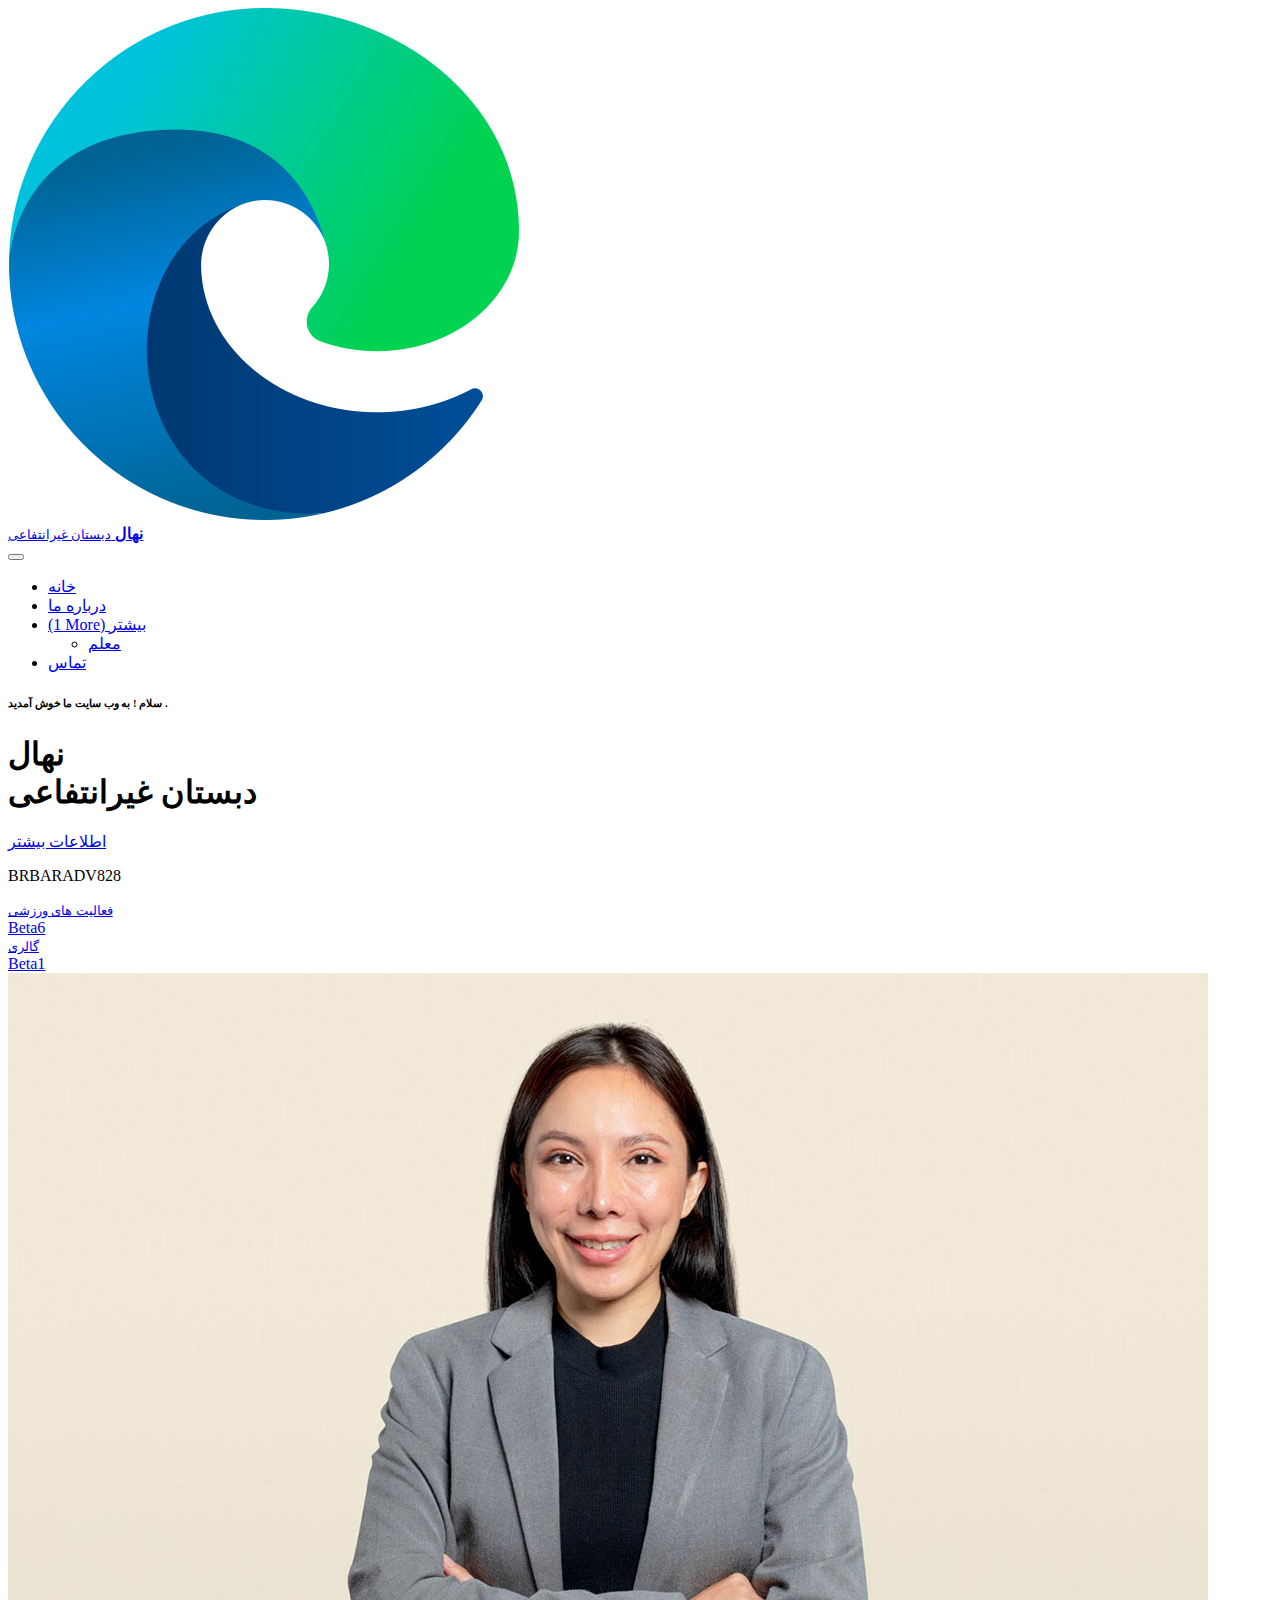
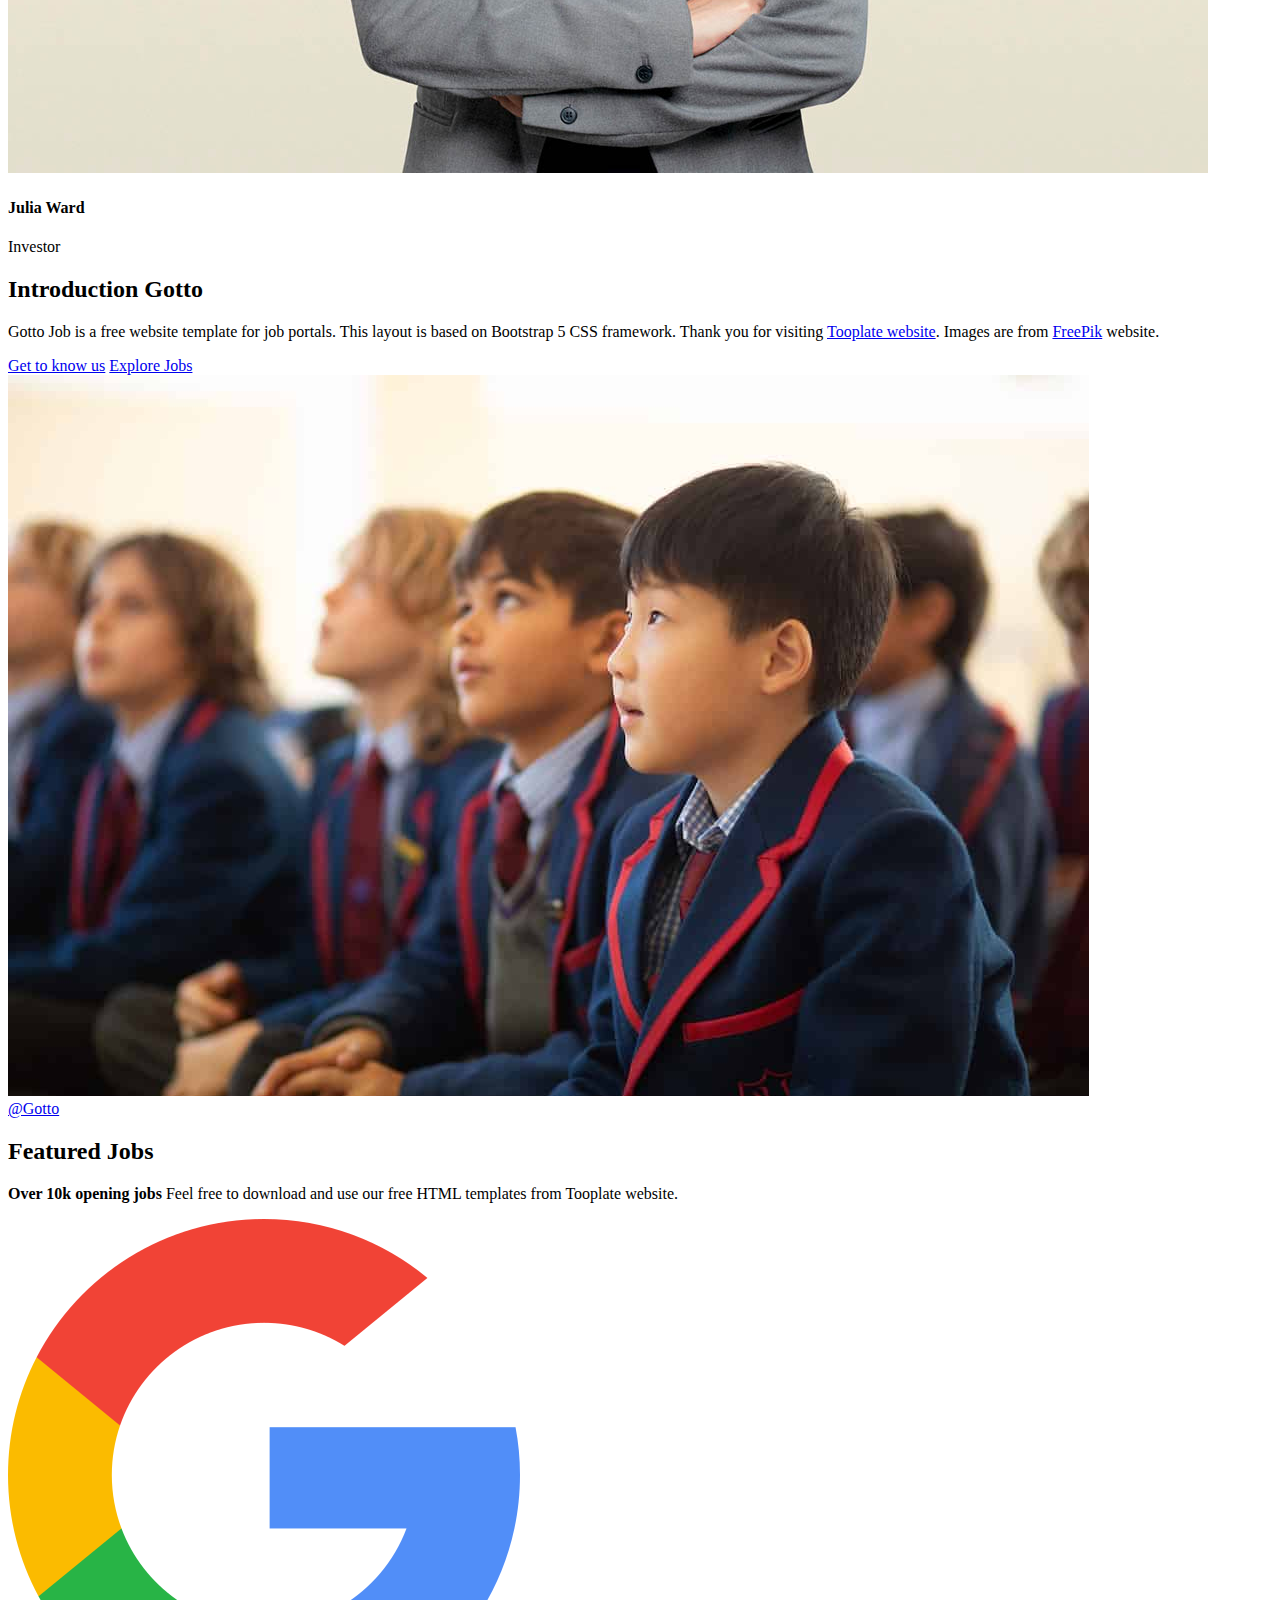
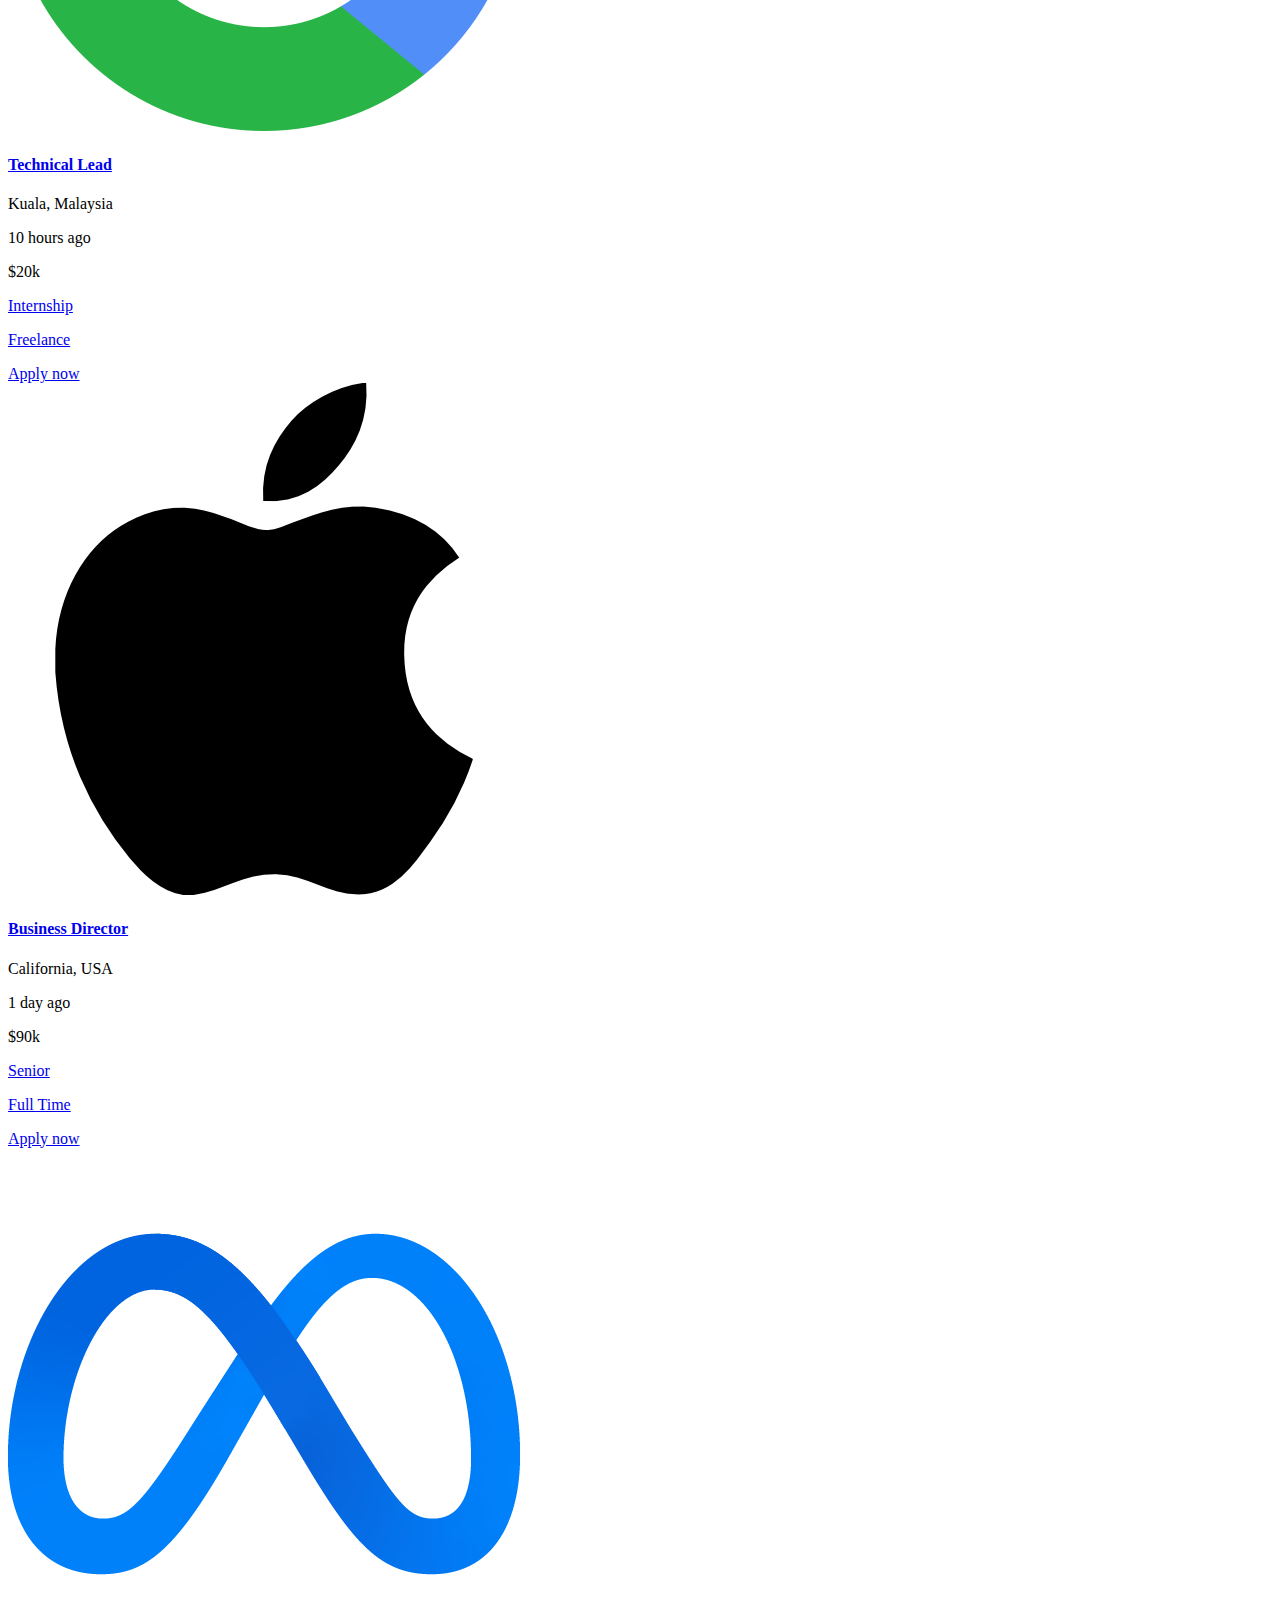
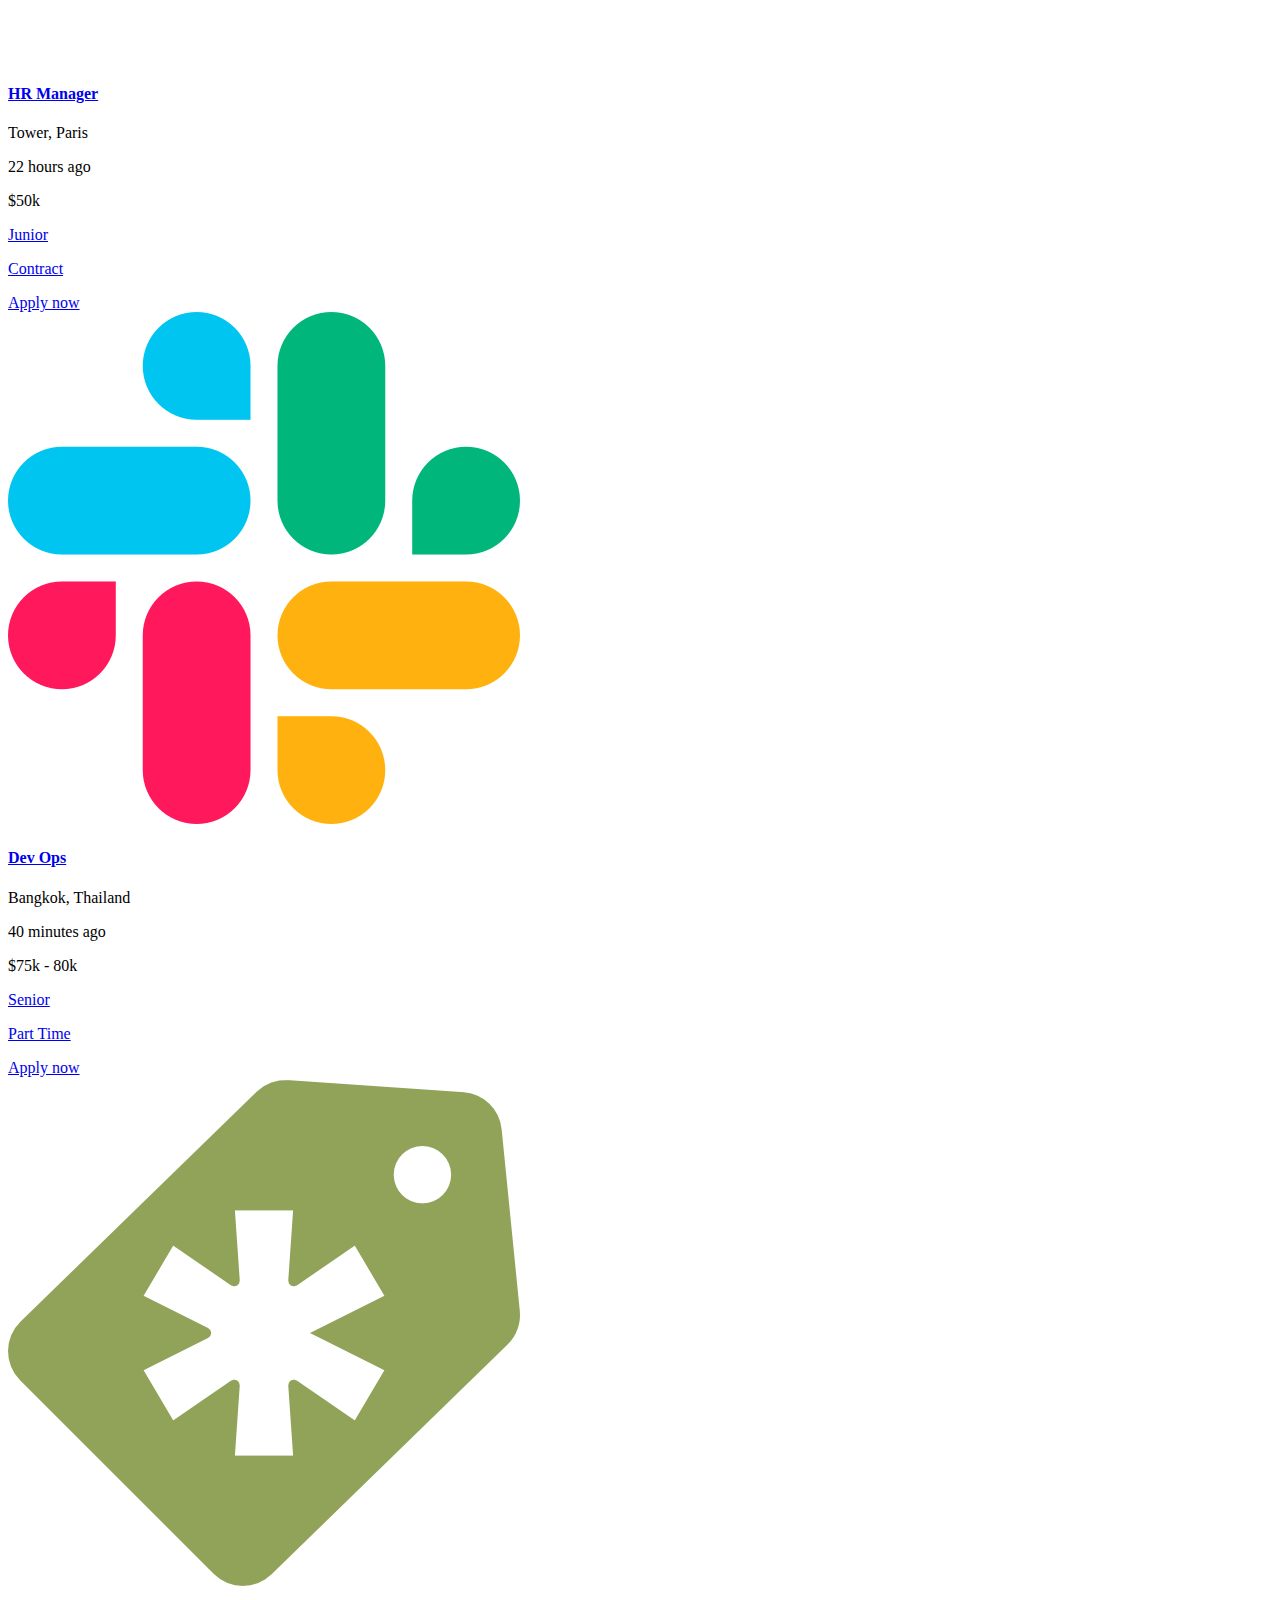
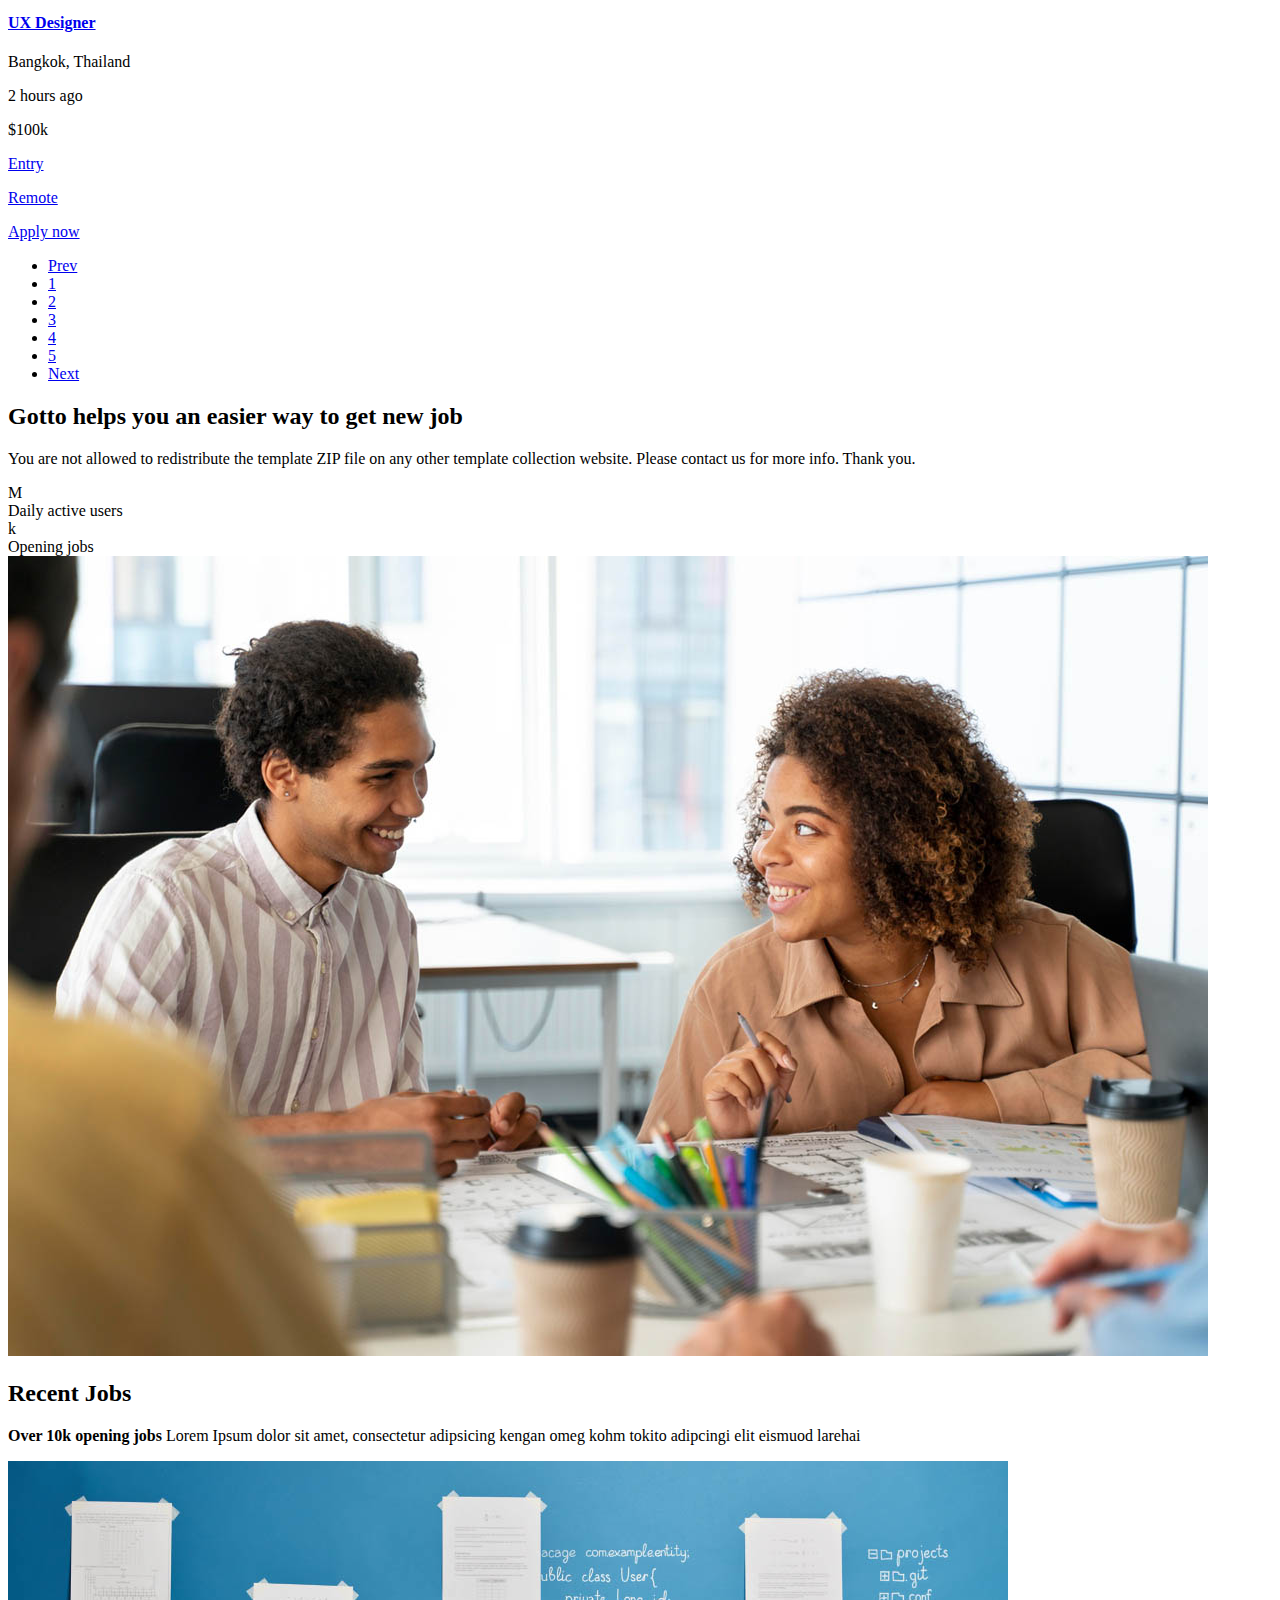
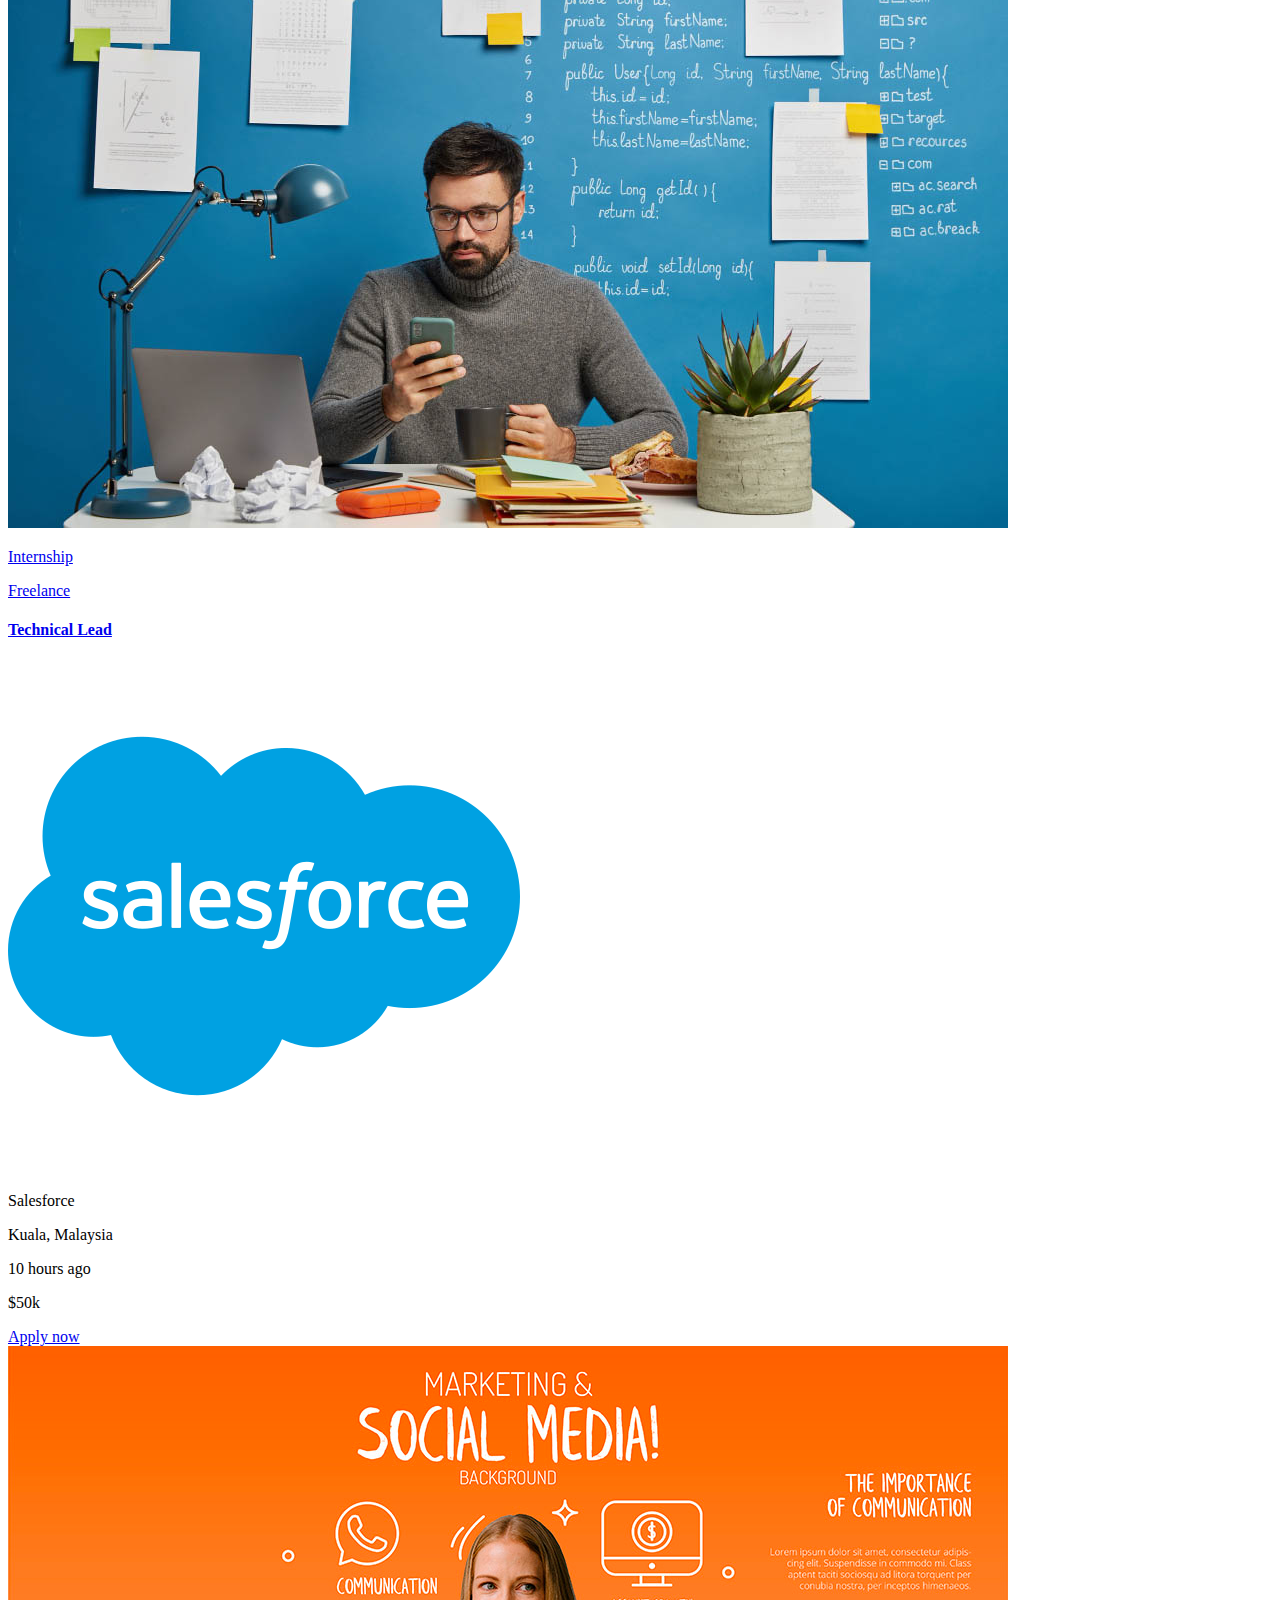
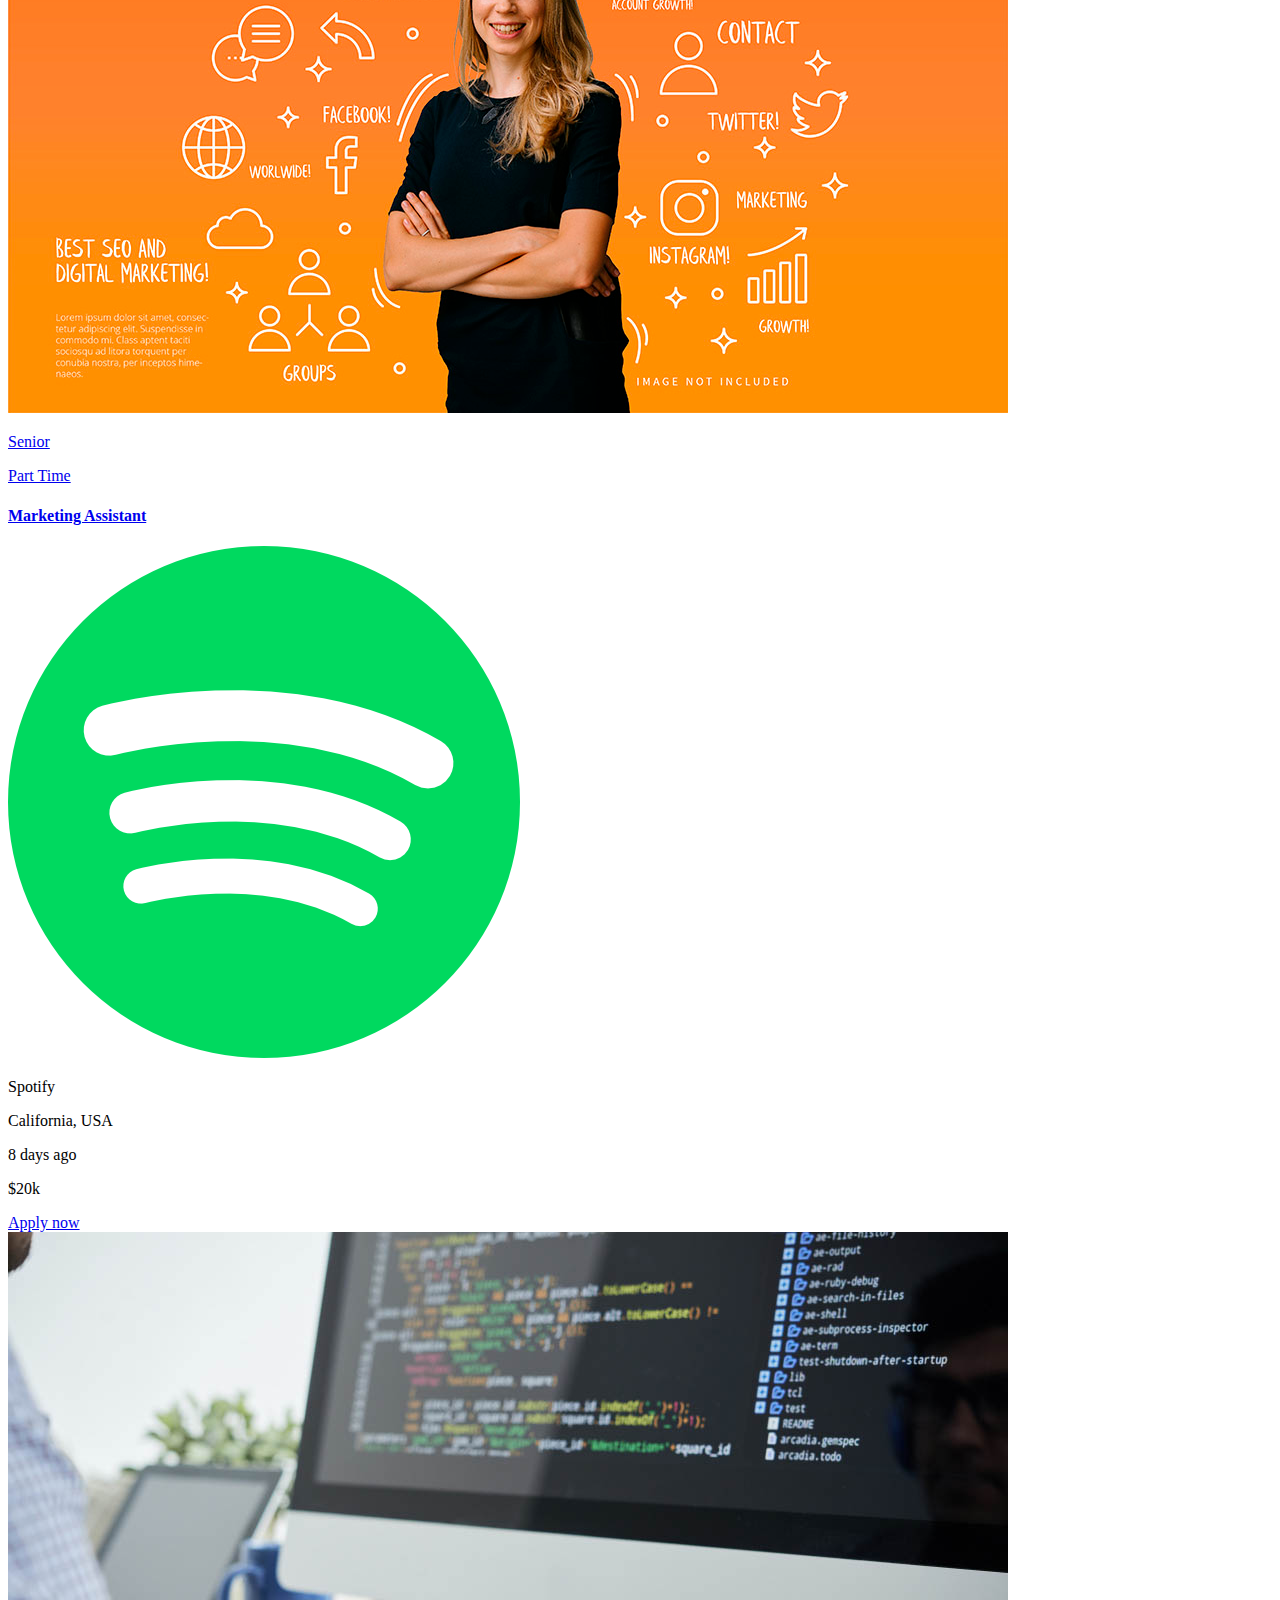
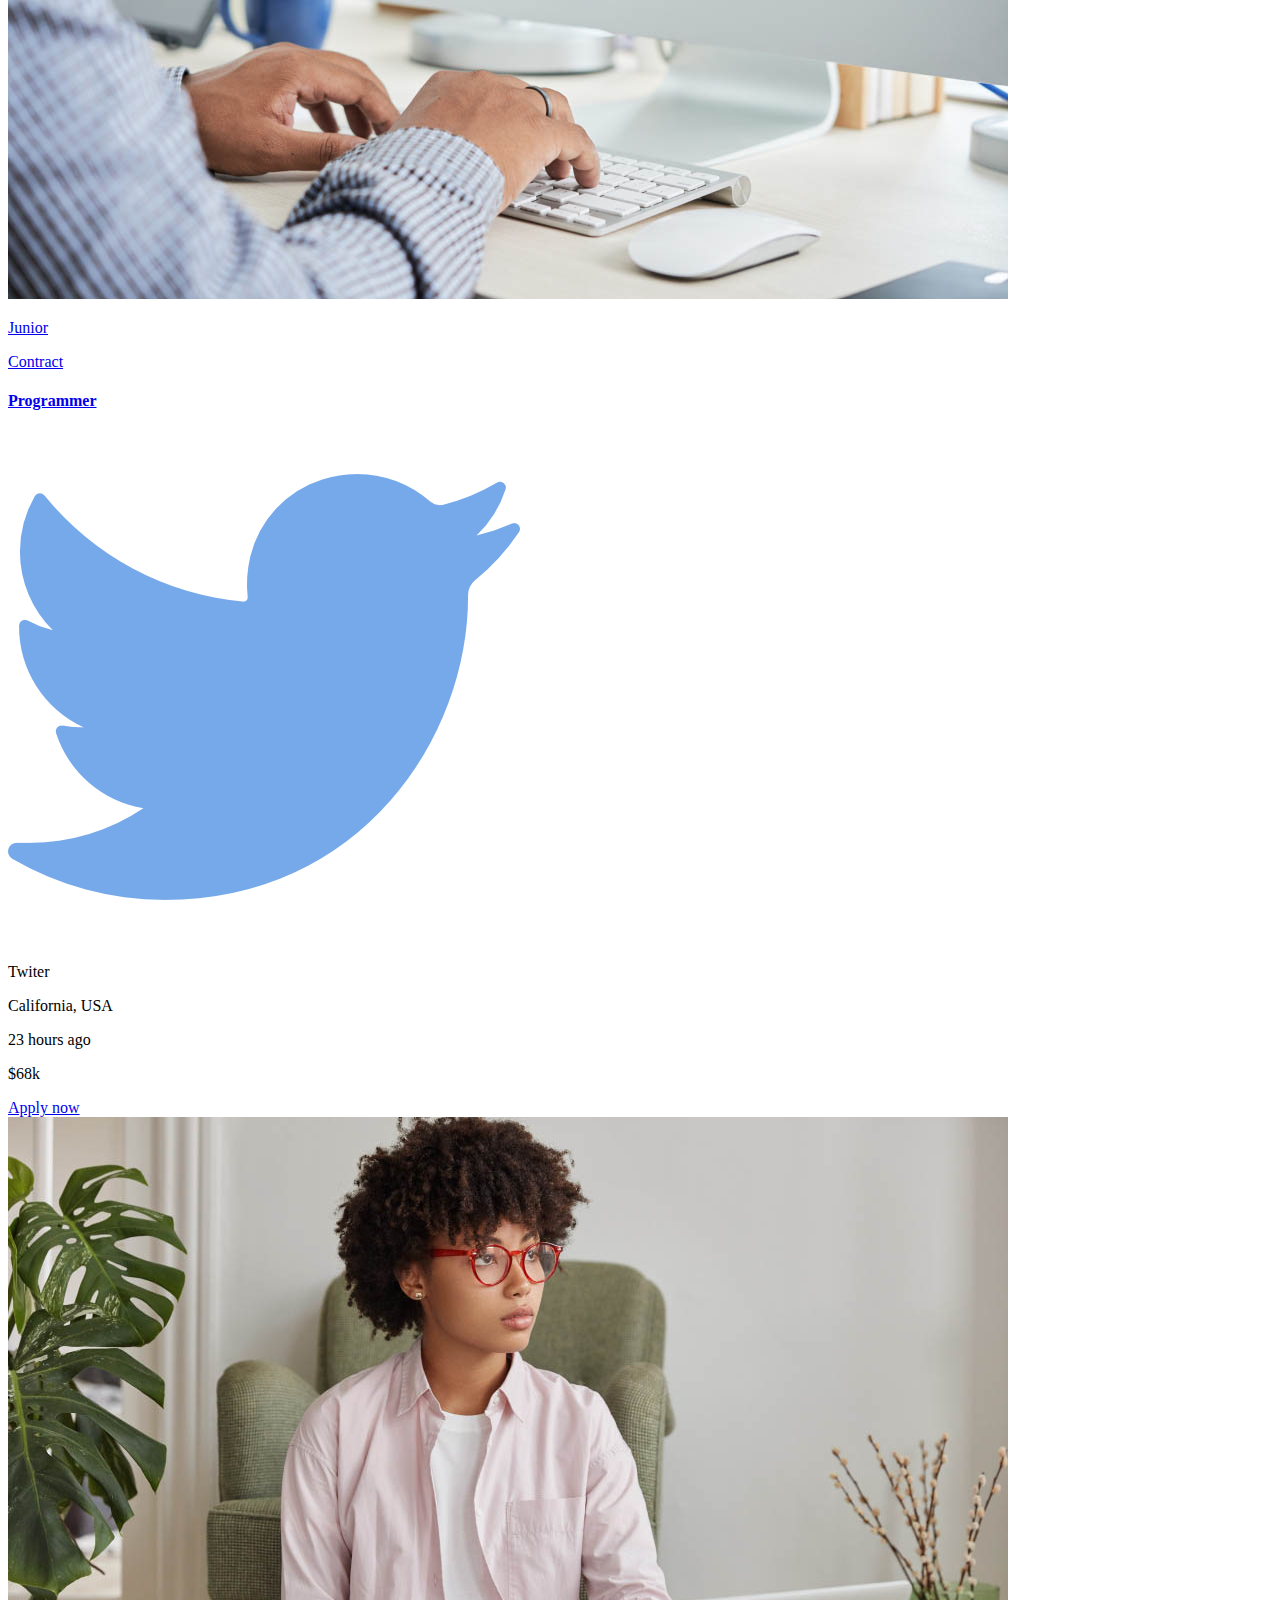
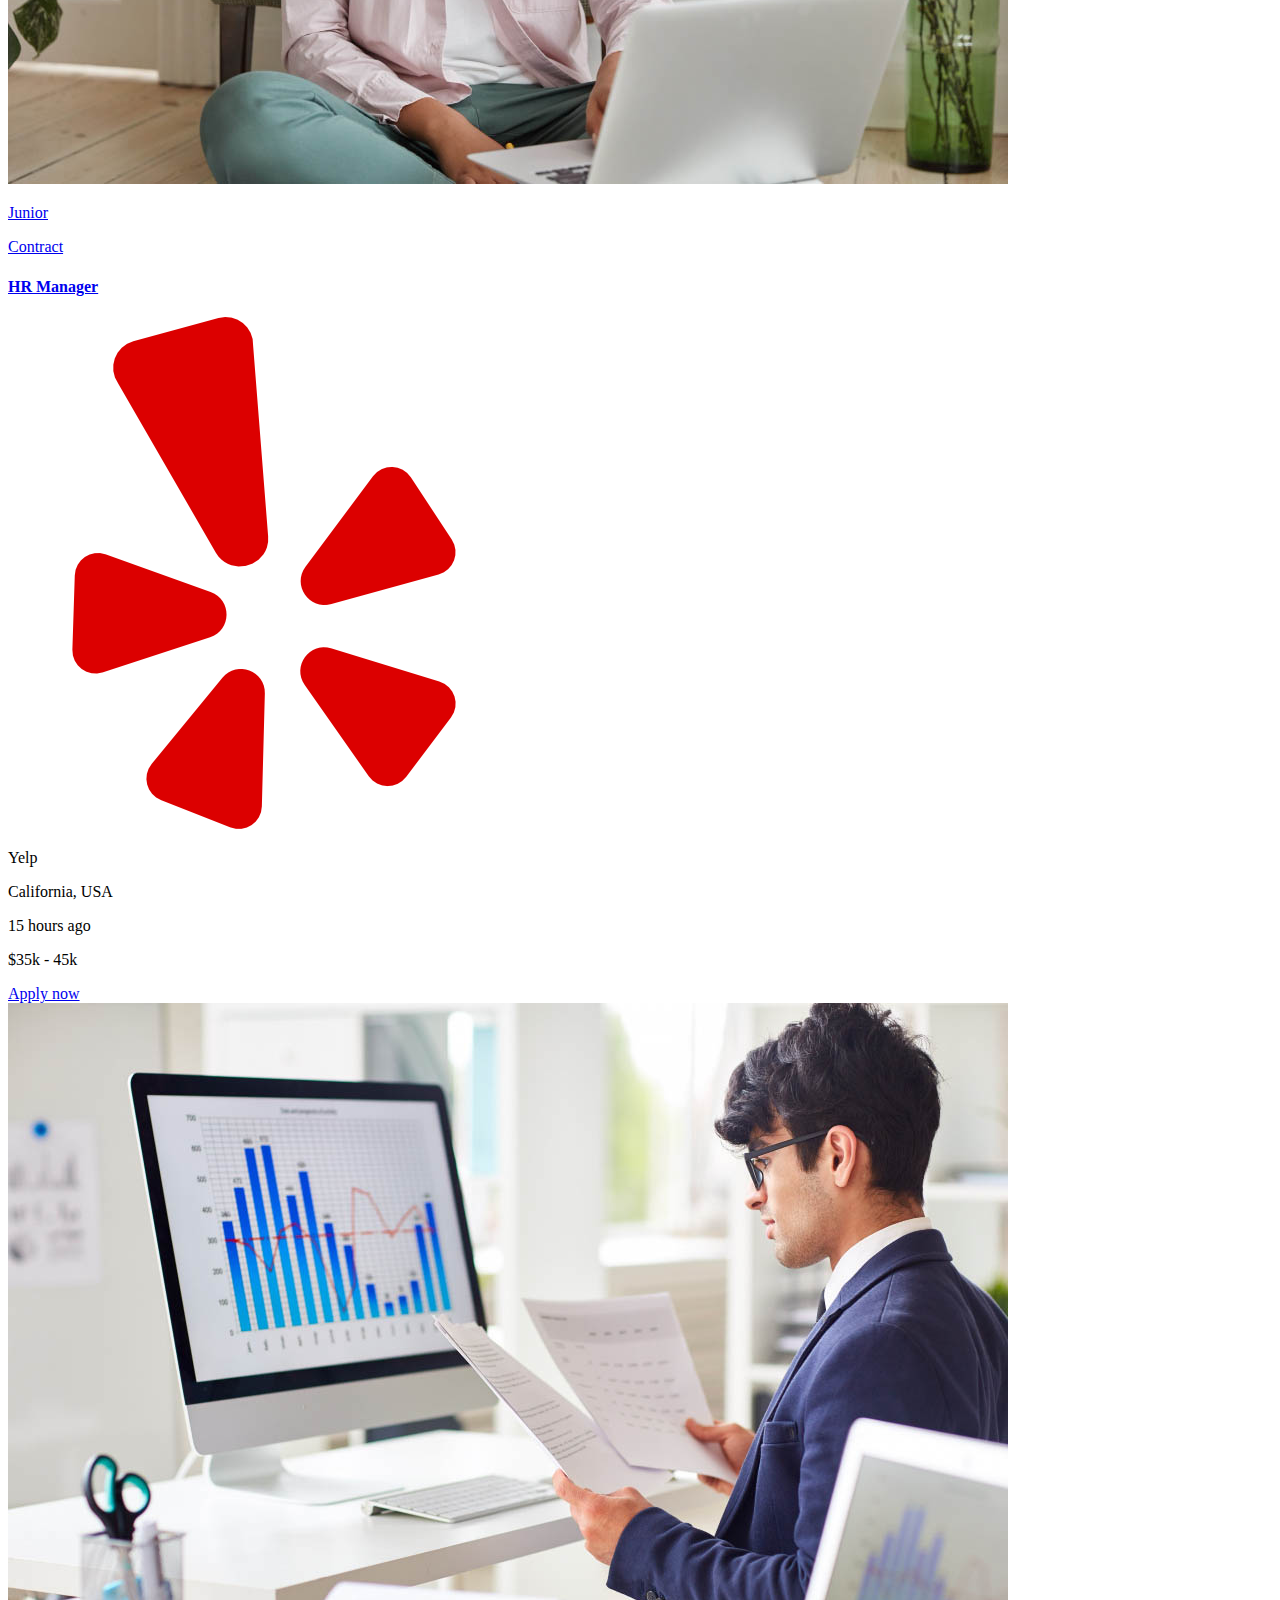
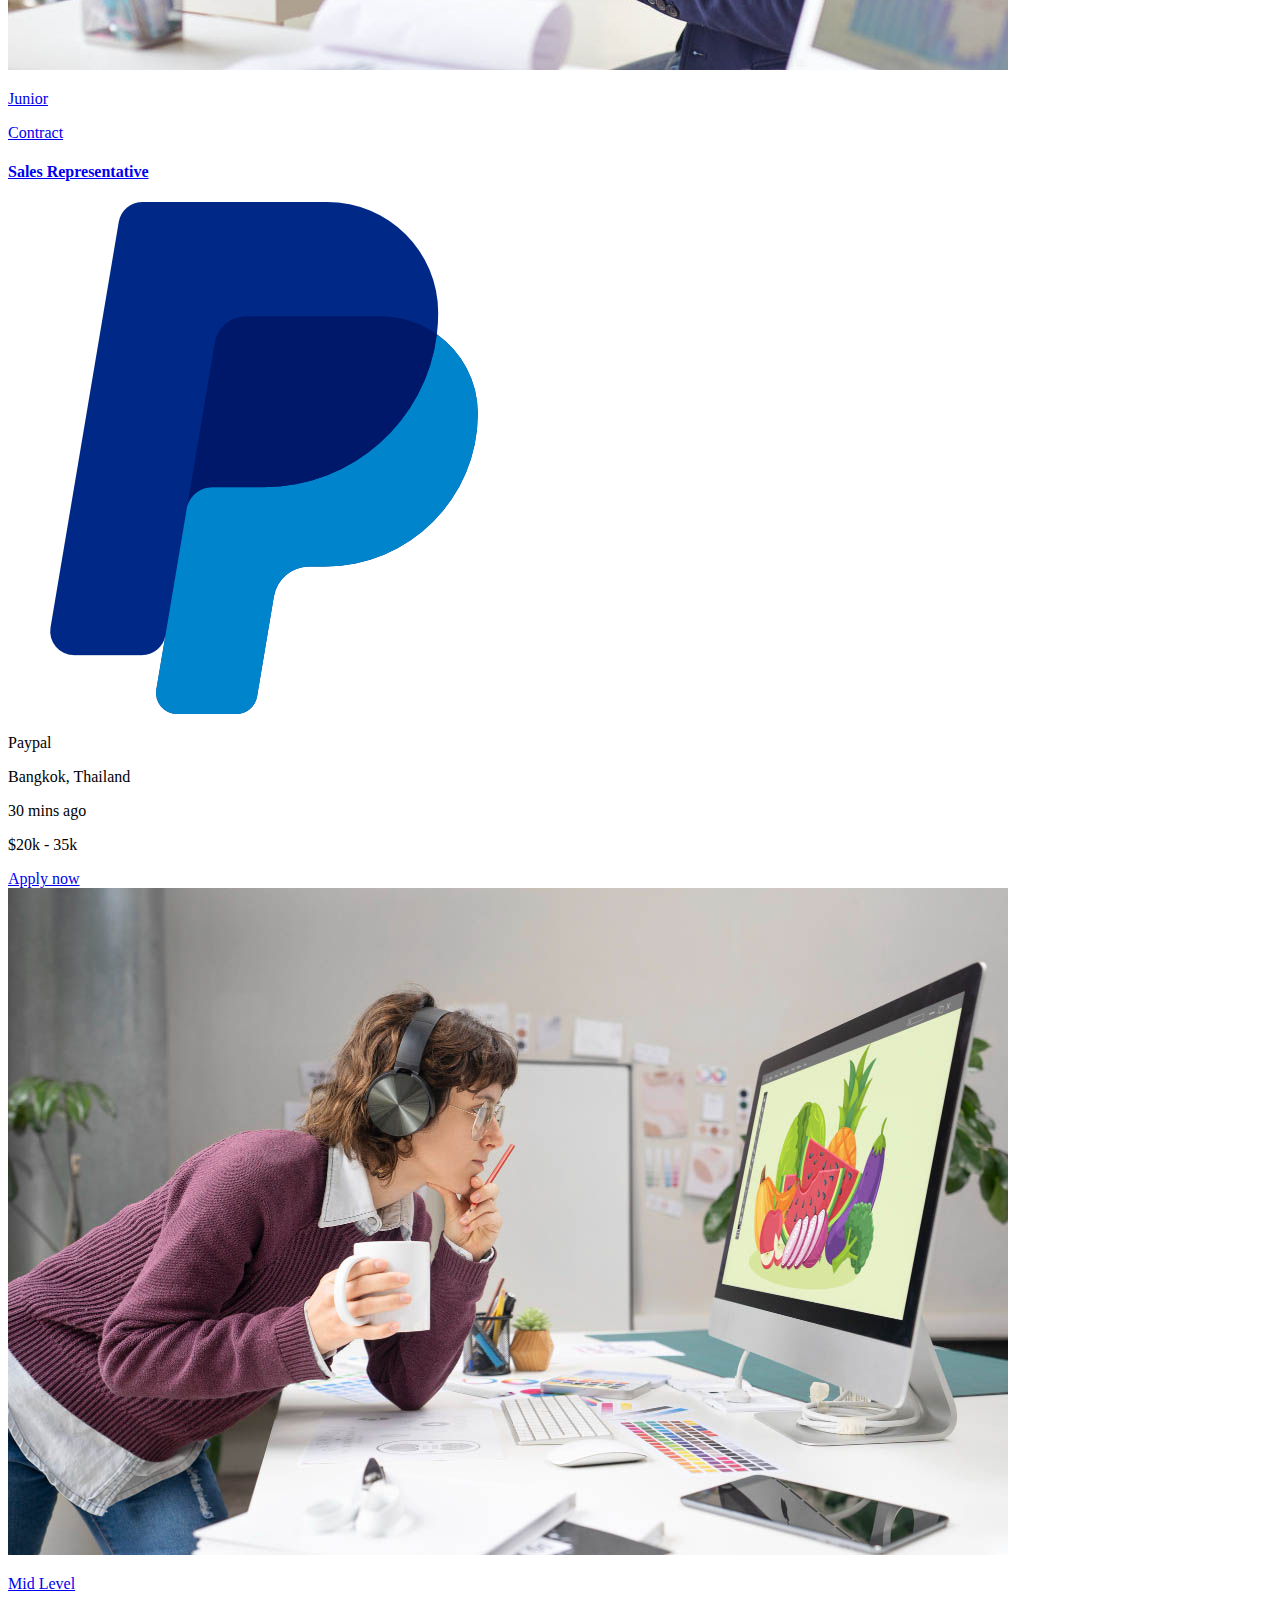
==== commit 029e39a5: "Update index.html" ====
--- a/index.html
+++ b/index.html
@@ -83,7 +83,7 @@
 
                         <div class="col-lg-6 col-12 mb-5 mb-lg-0">
                             <div class="hero-section-text mt-5">
-                                <h6 class="text-white">سلام به وب سایت ما خوش آمدید .</h6>
+                                <h6 class="text-white">سلام !  به وب سایت ما خوش آمدید .</h6>
 
                                 <h1 class="hero-title text-white mt-4 mb-4">نهال<br>دبستان غیرانتفاعی</h1>
 
@@ -1238,4 +1238,4 @@
         <script src="js/custom.js"></script>
 
     </body>
-</html>+</html>
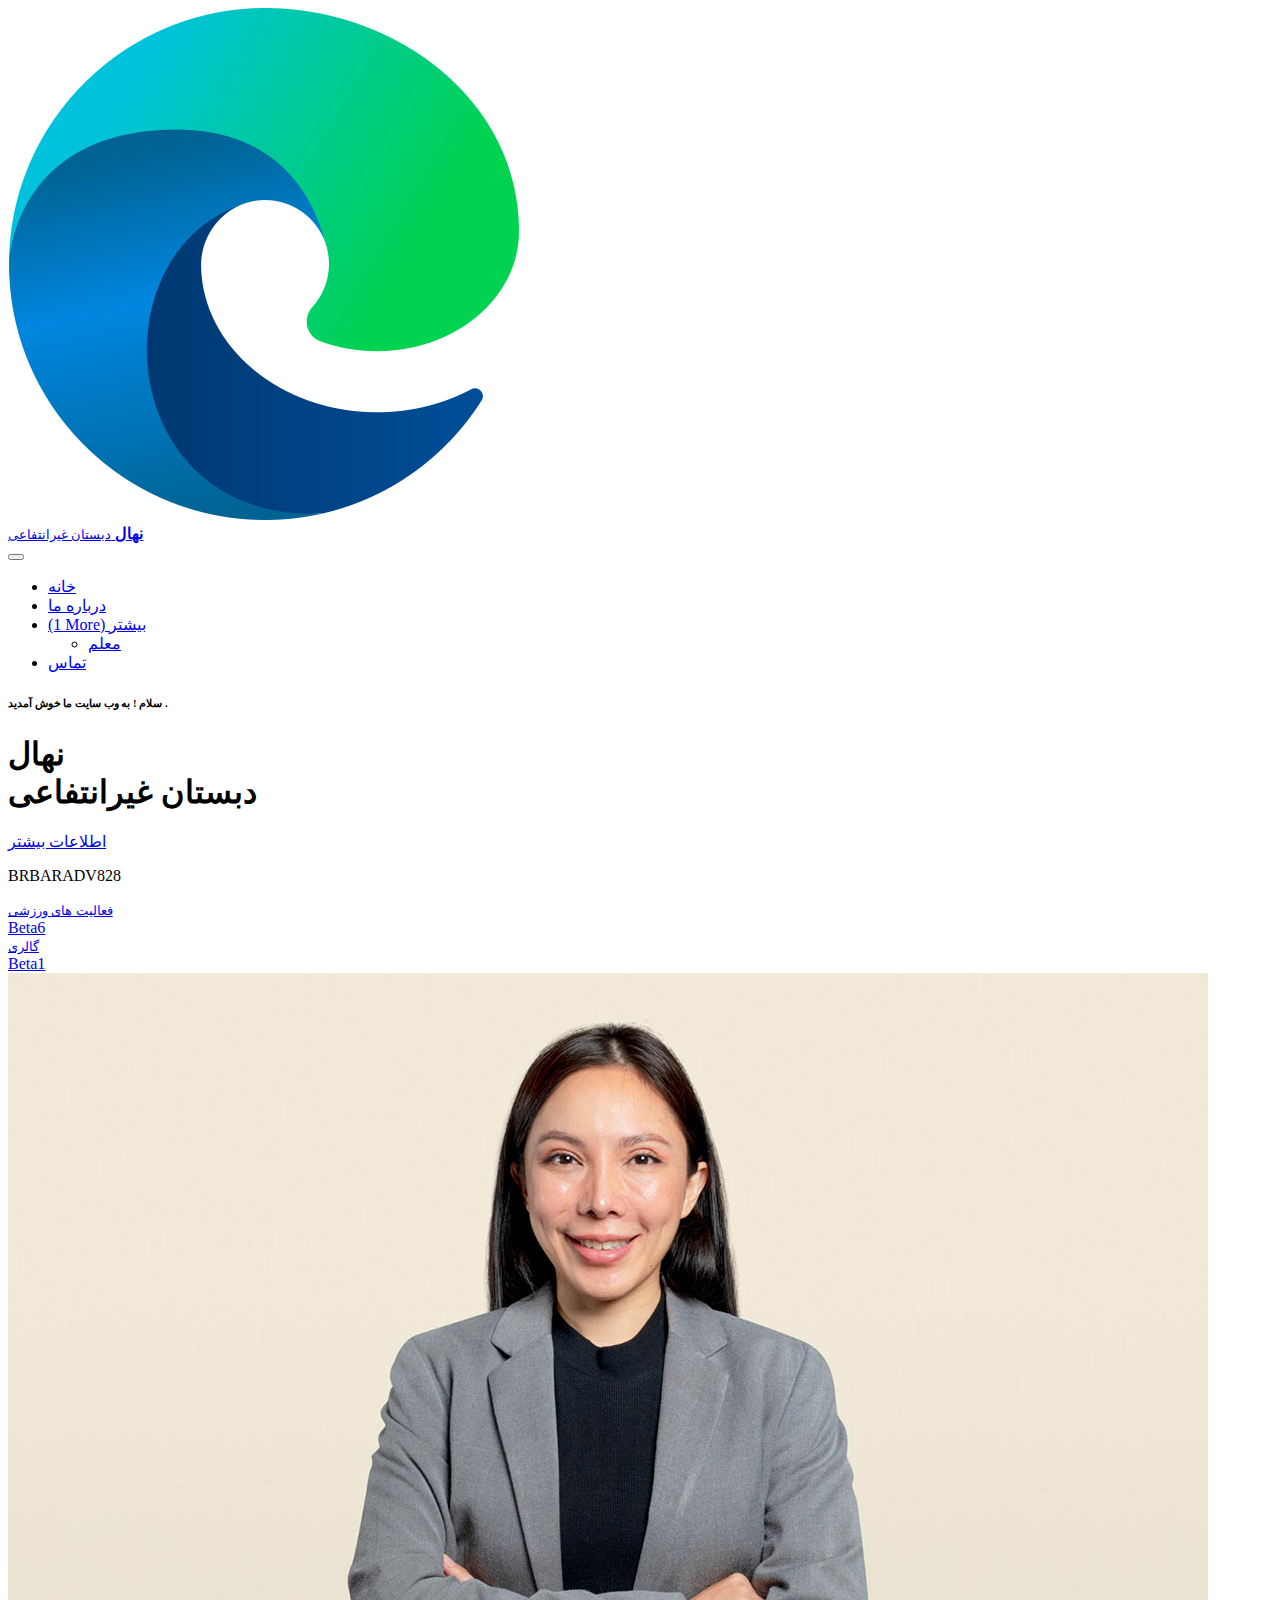
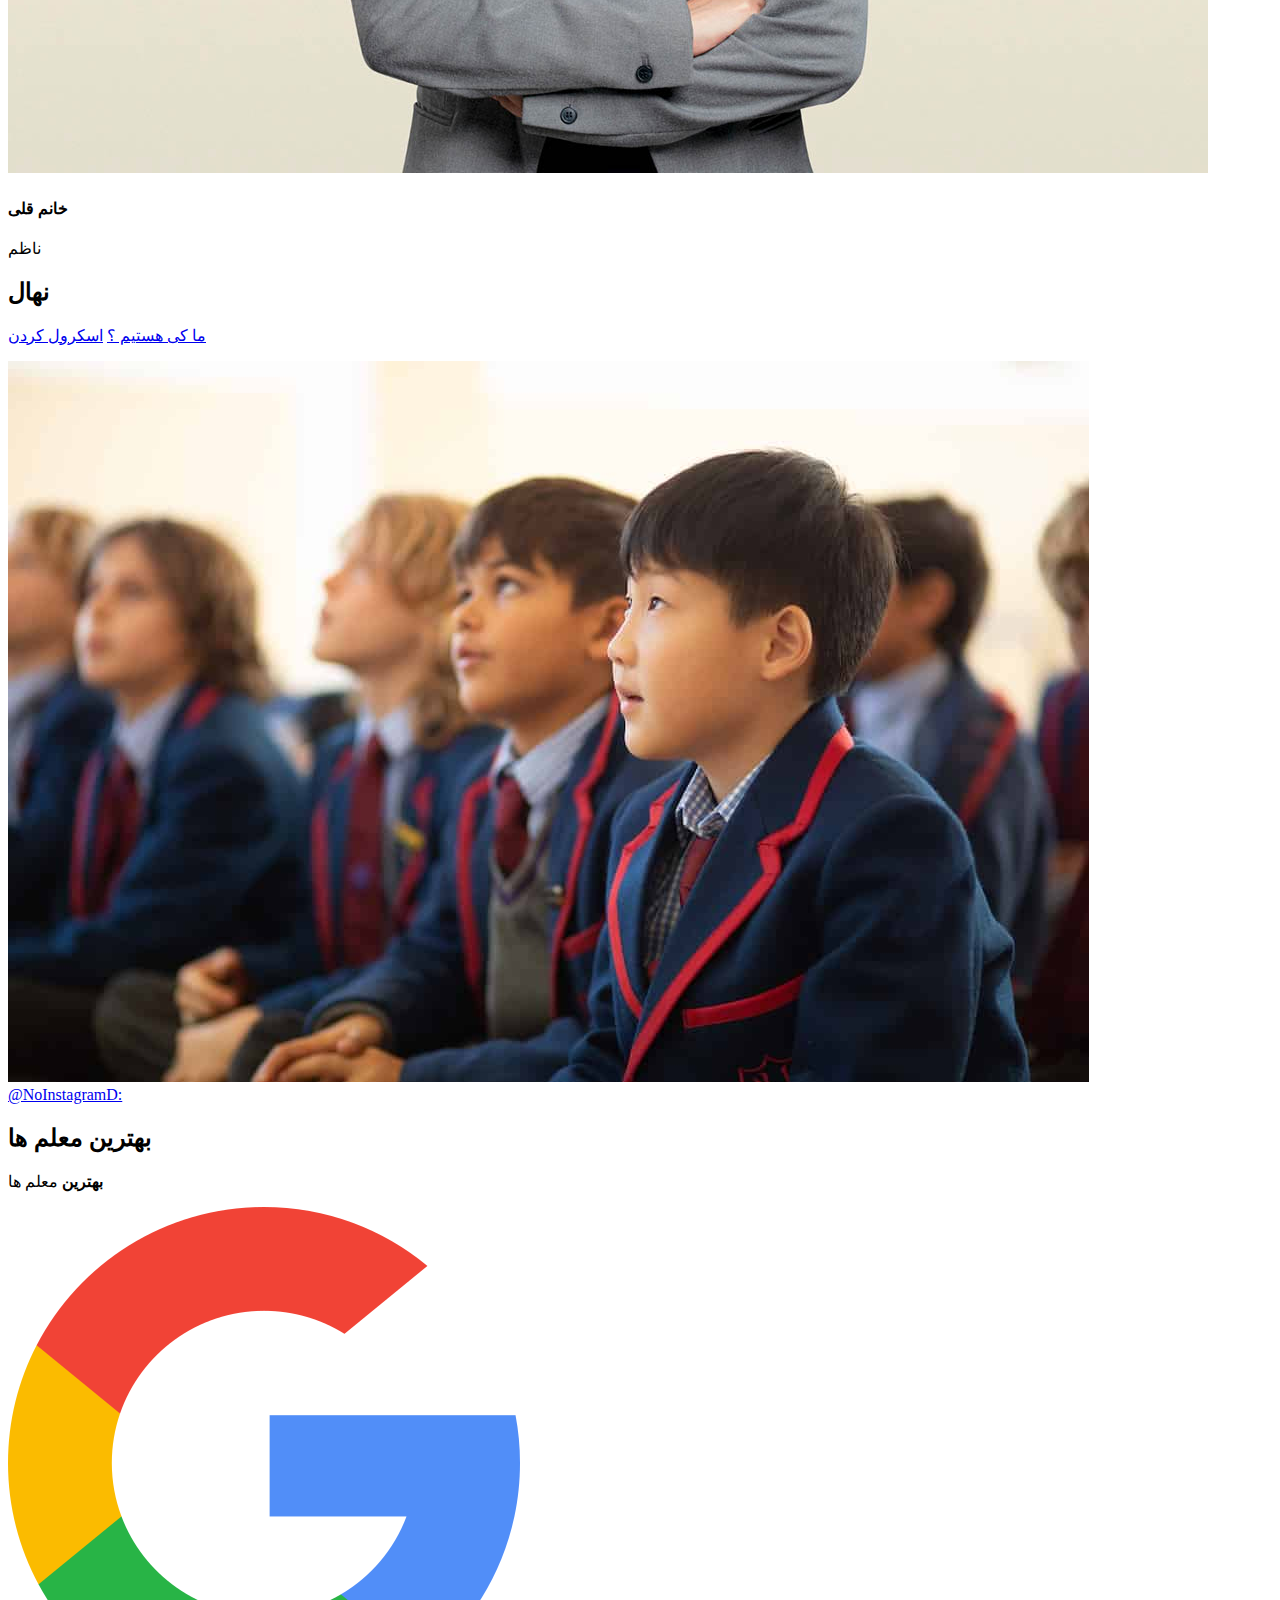
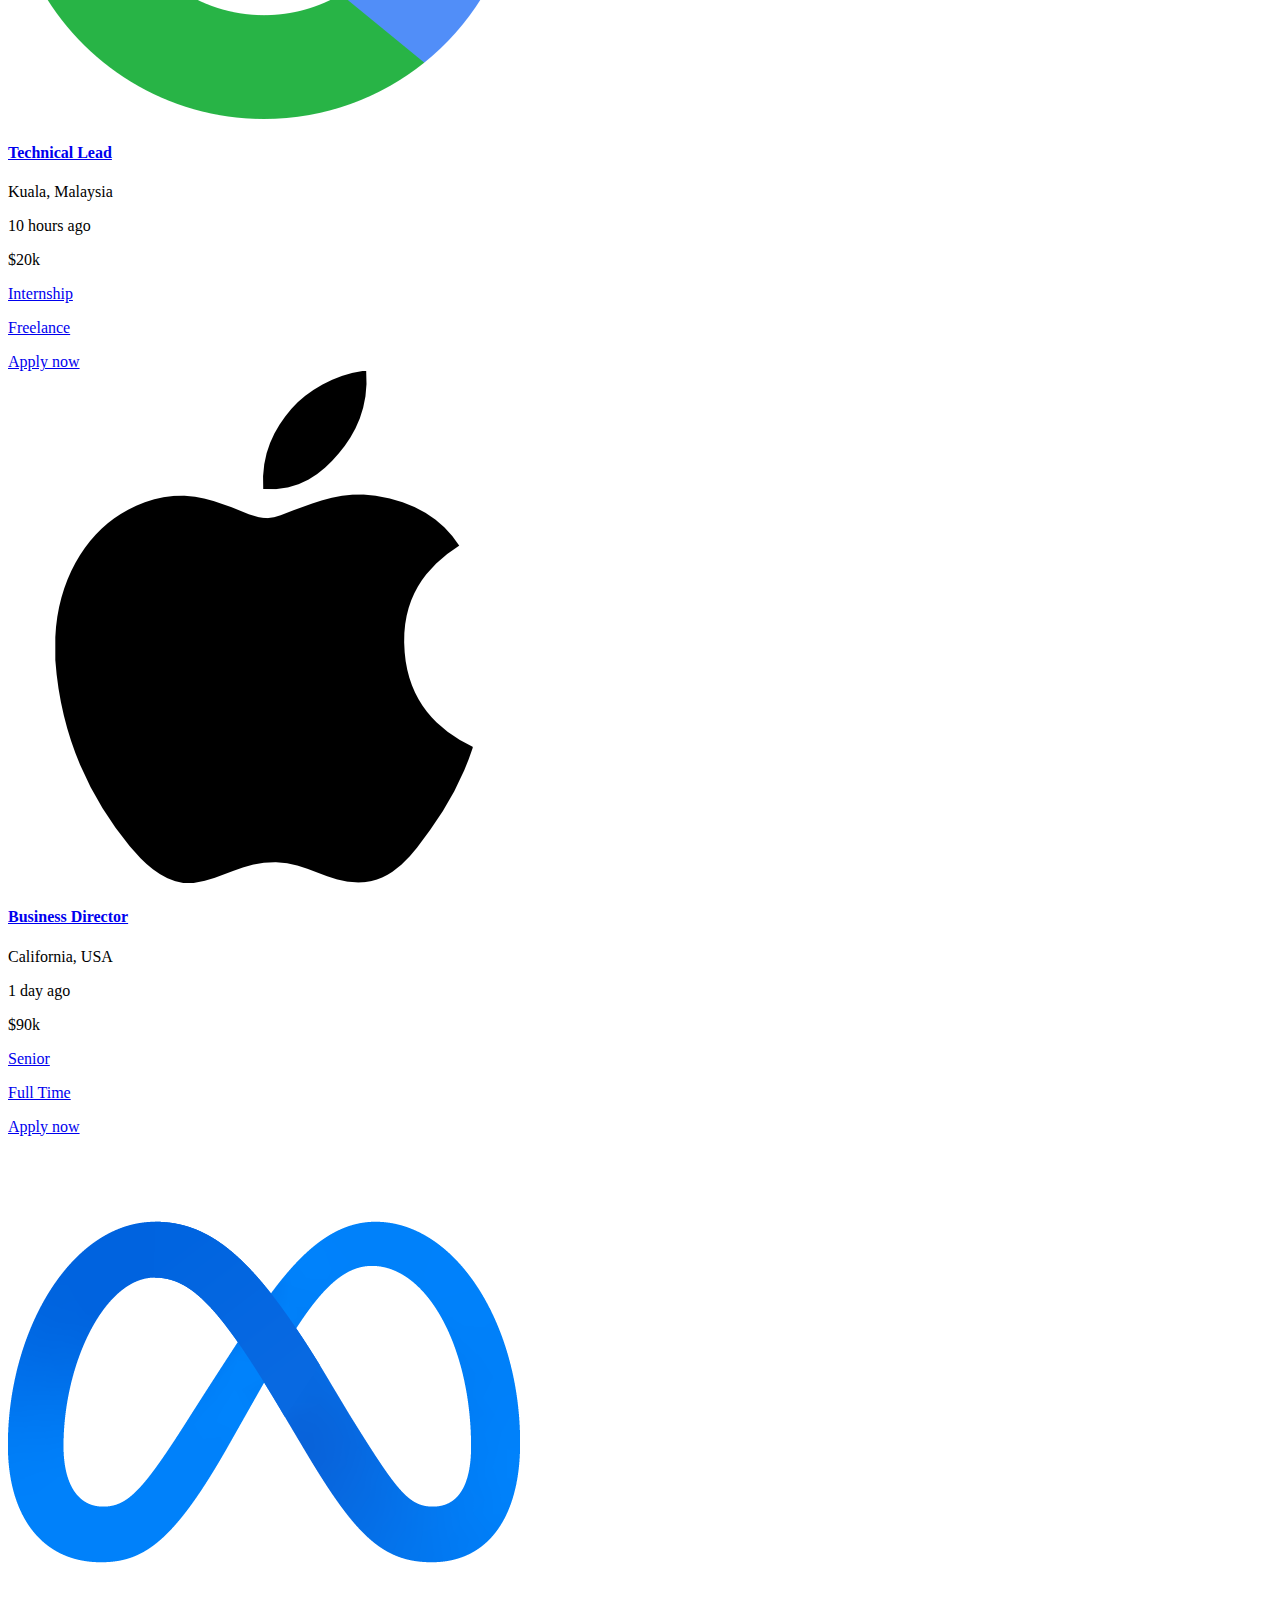
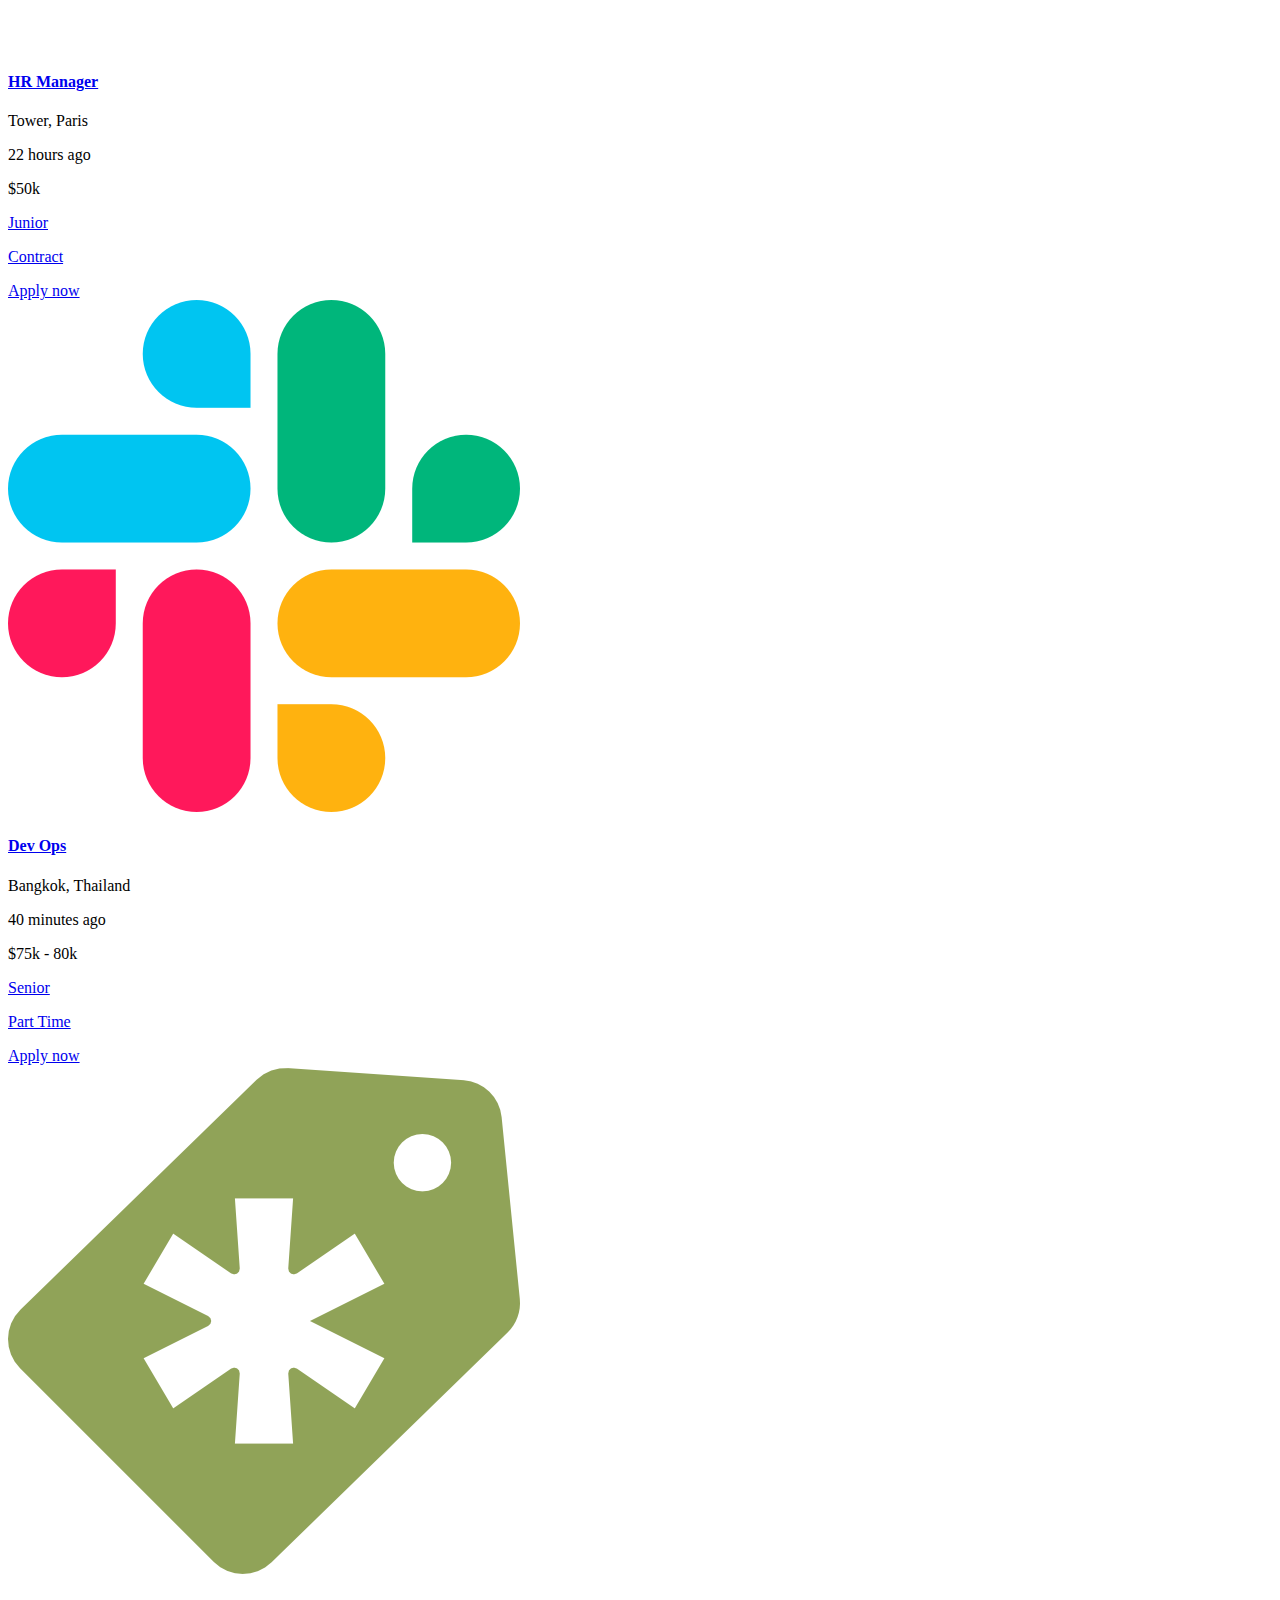
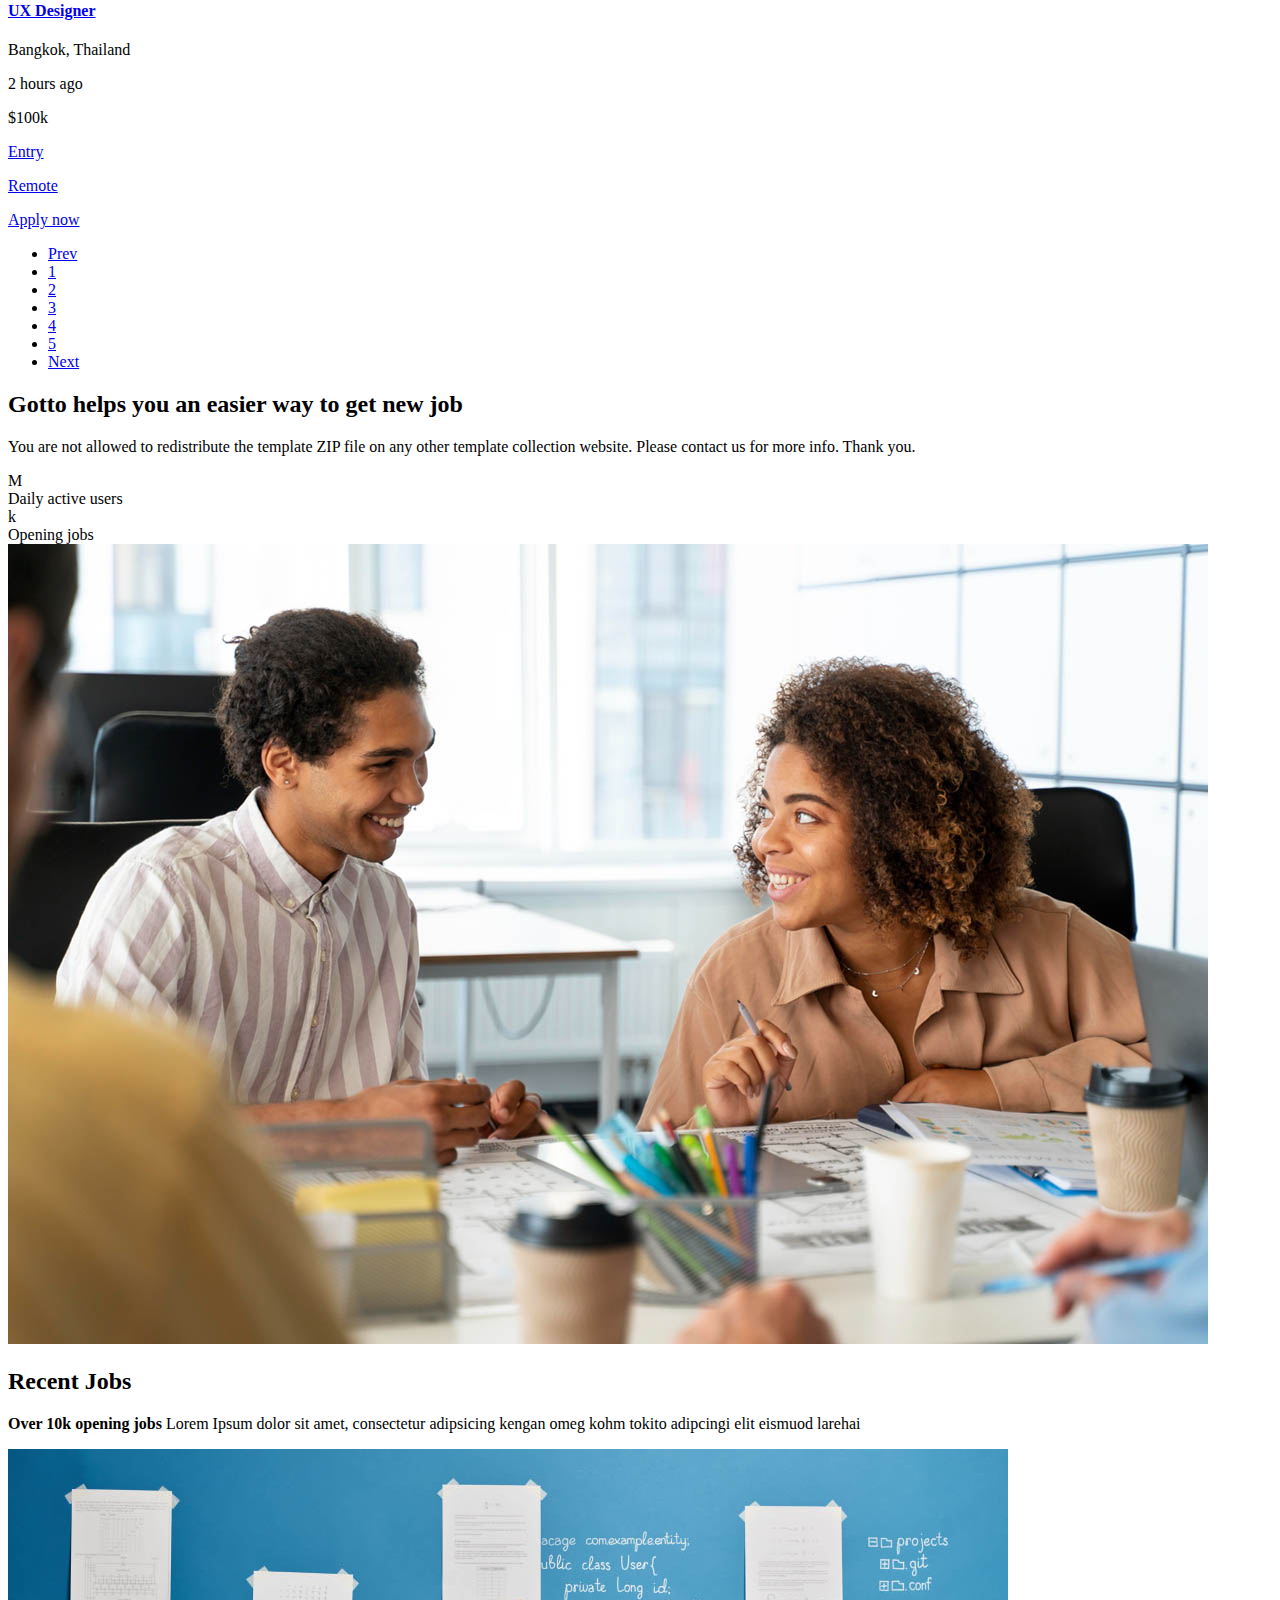
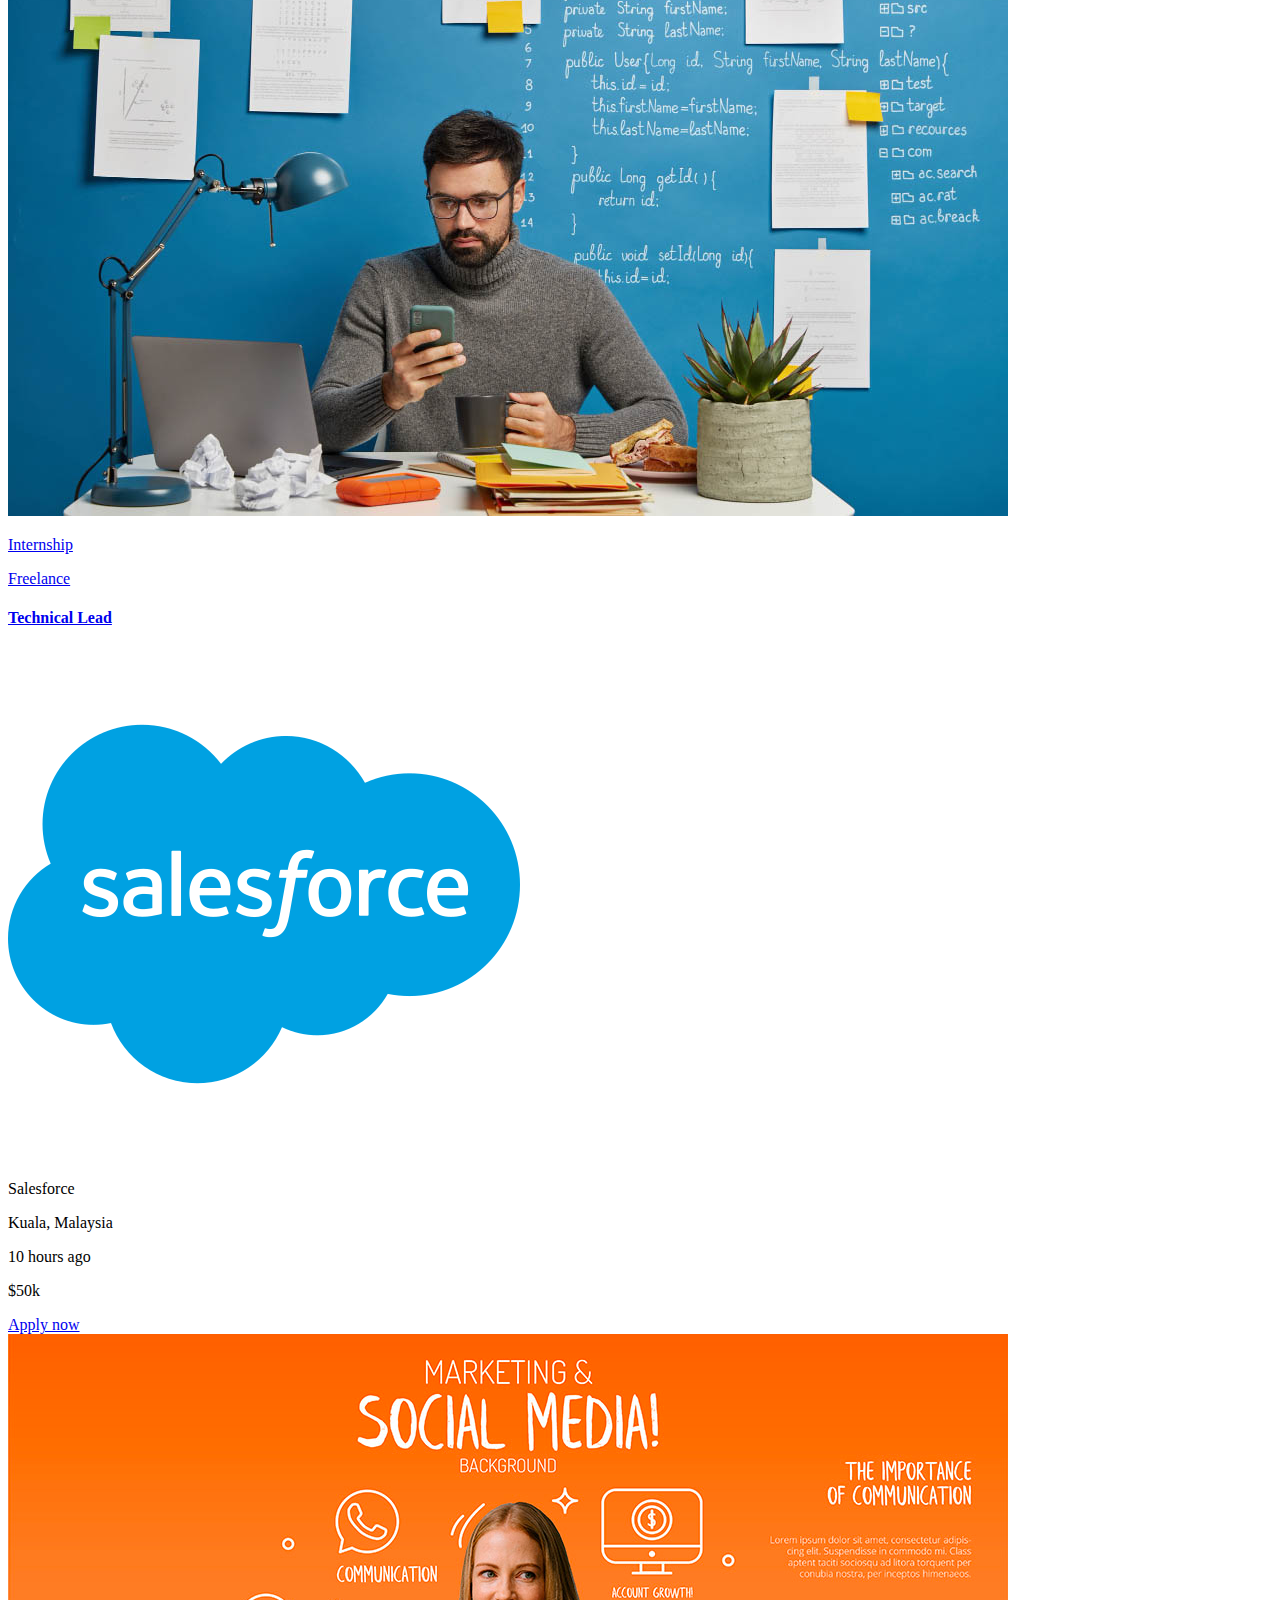
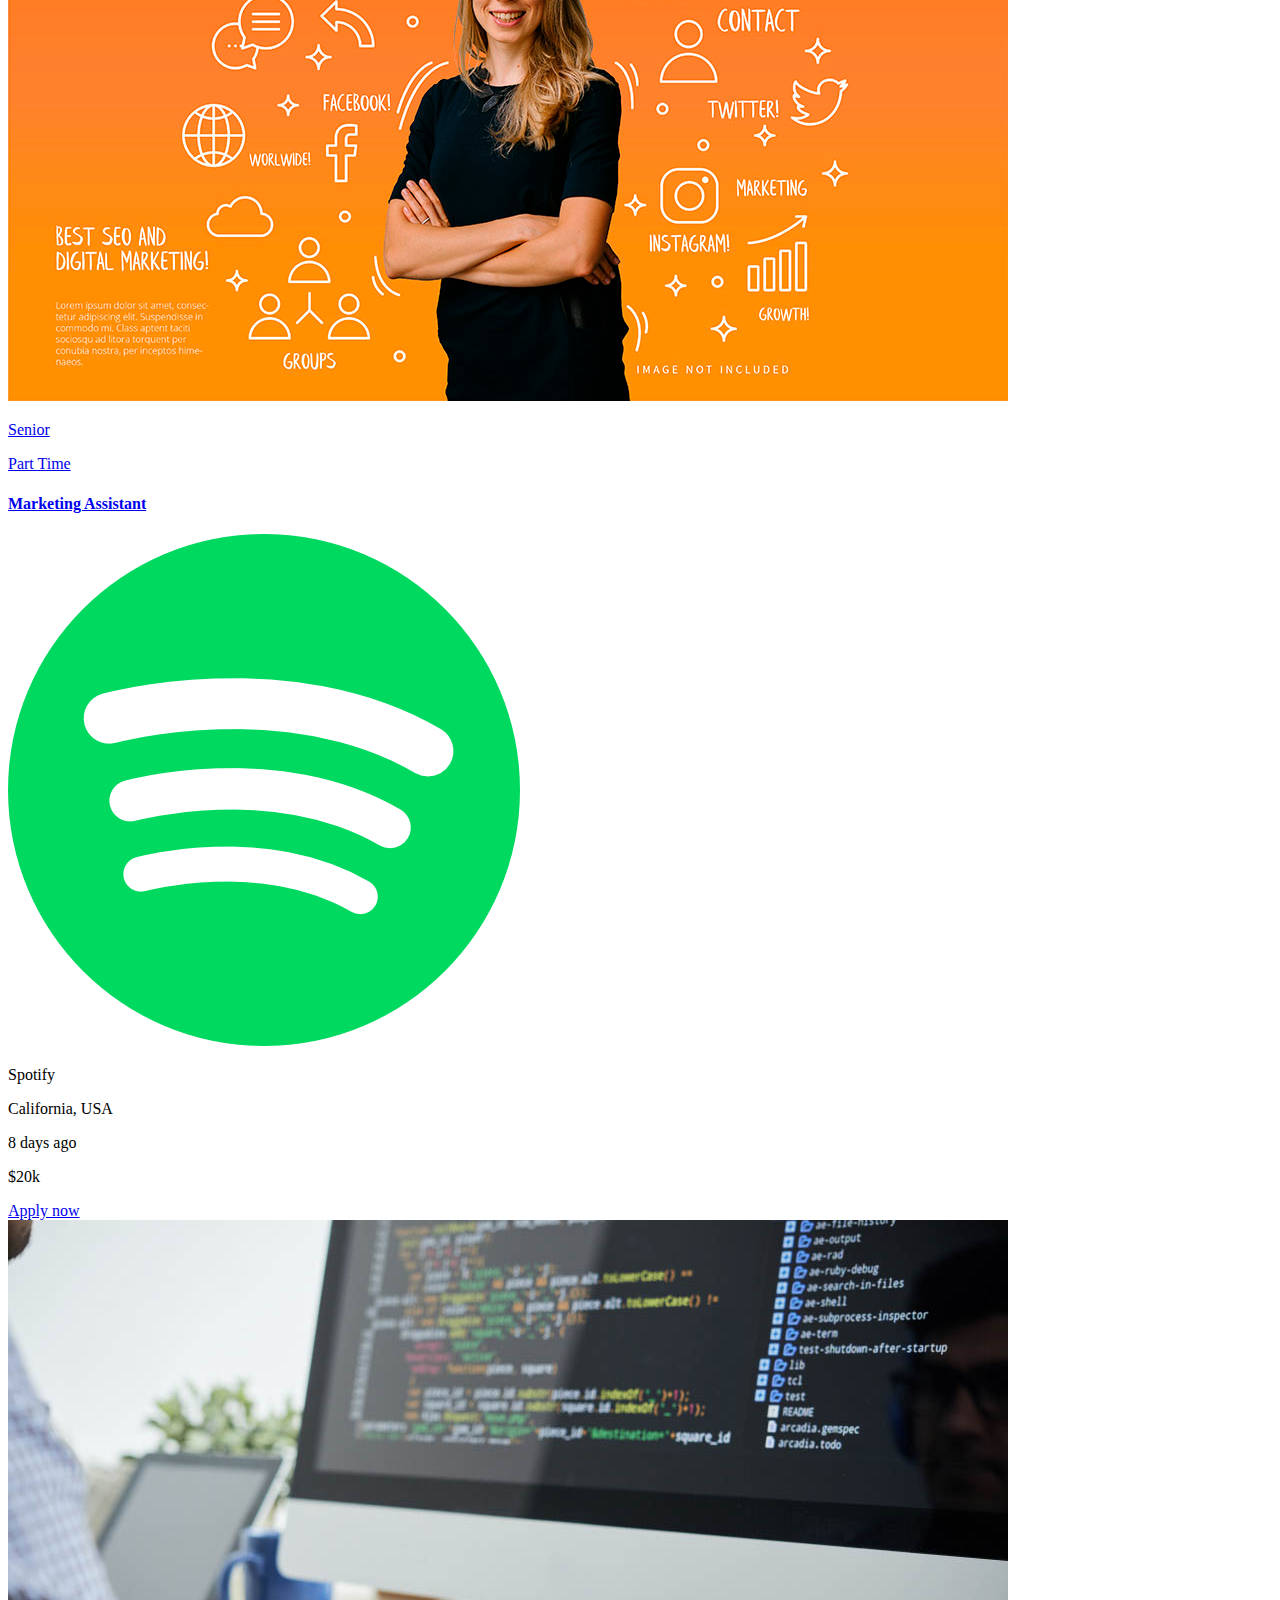
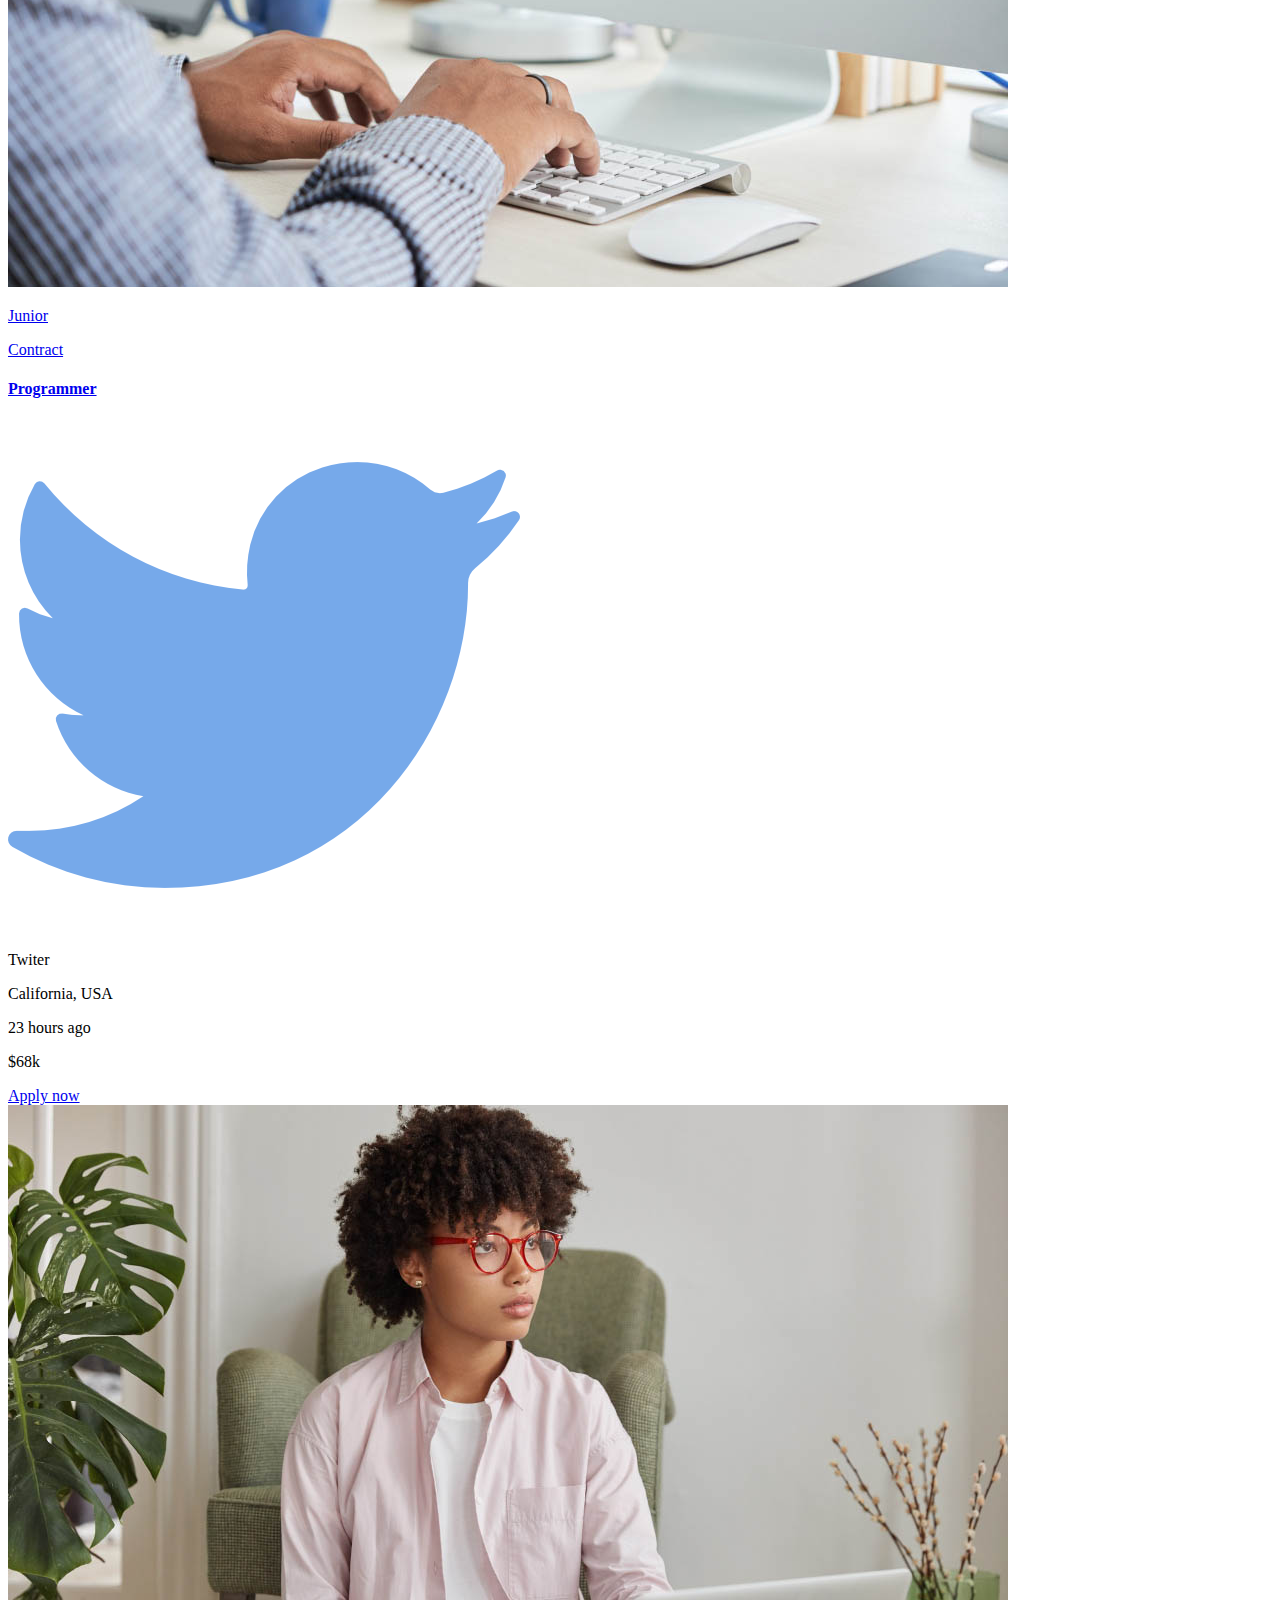
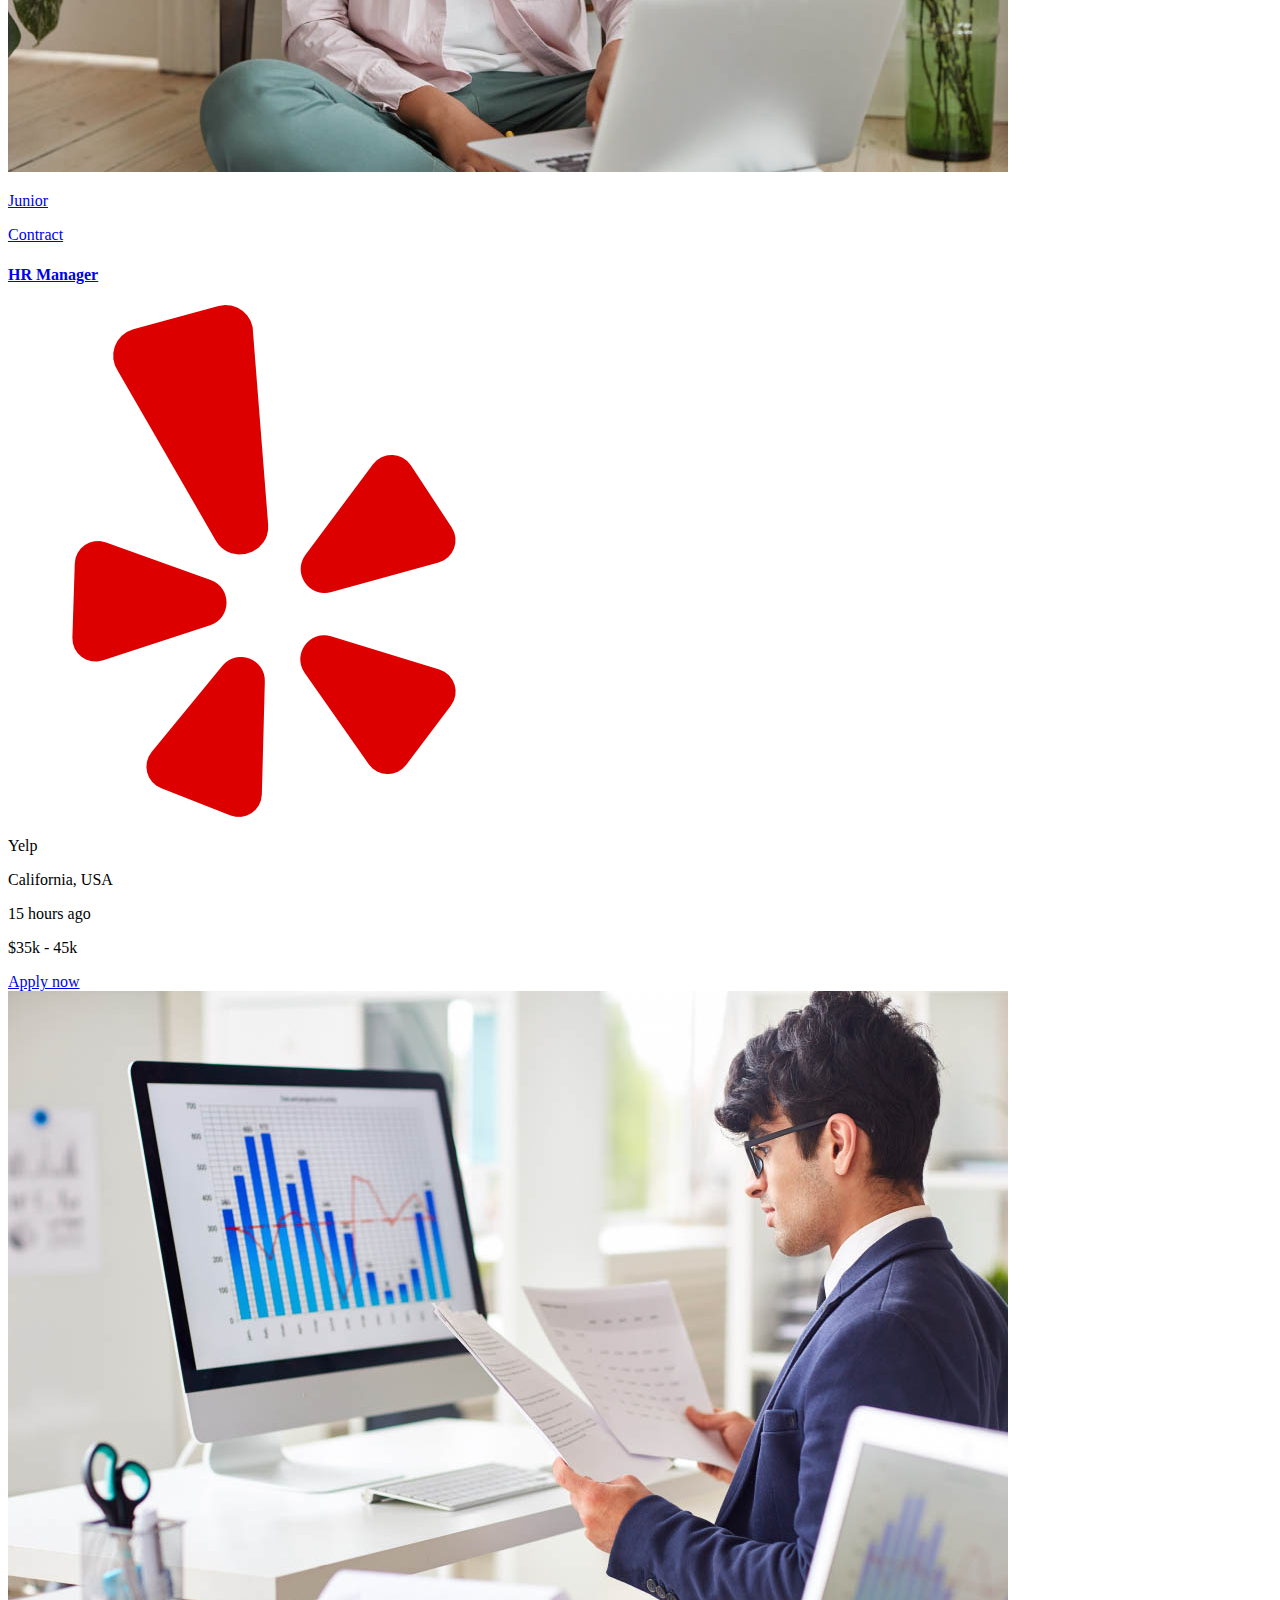
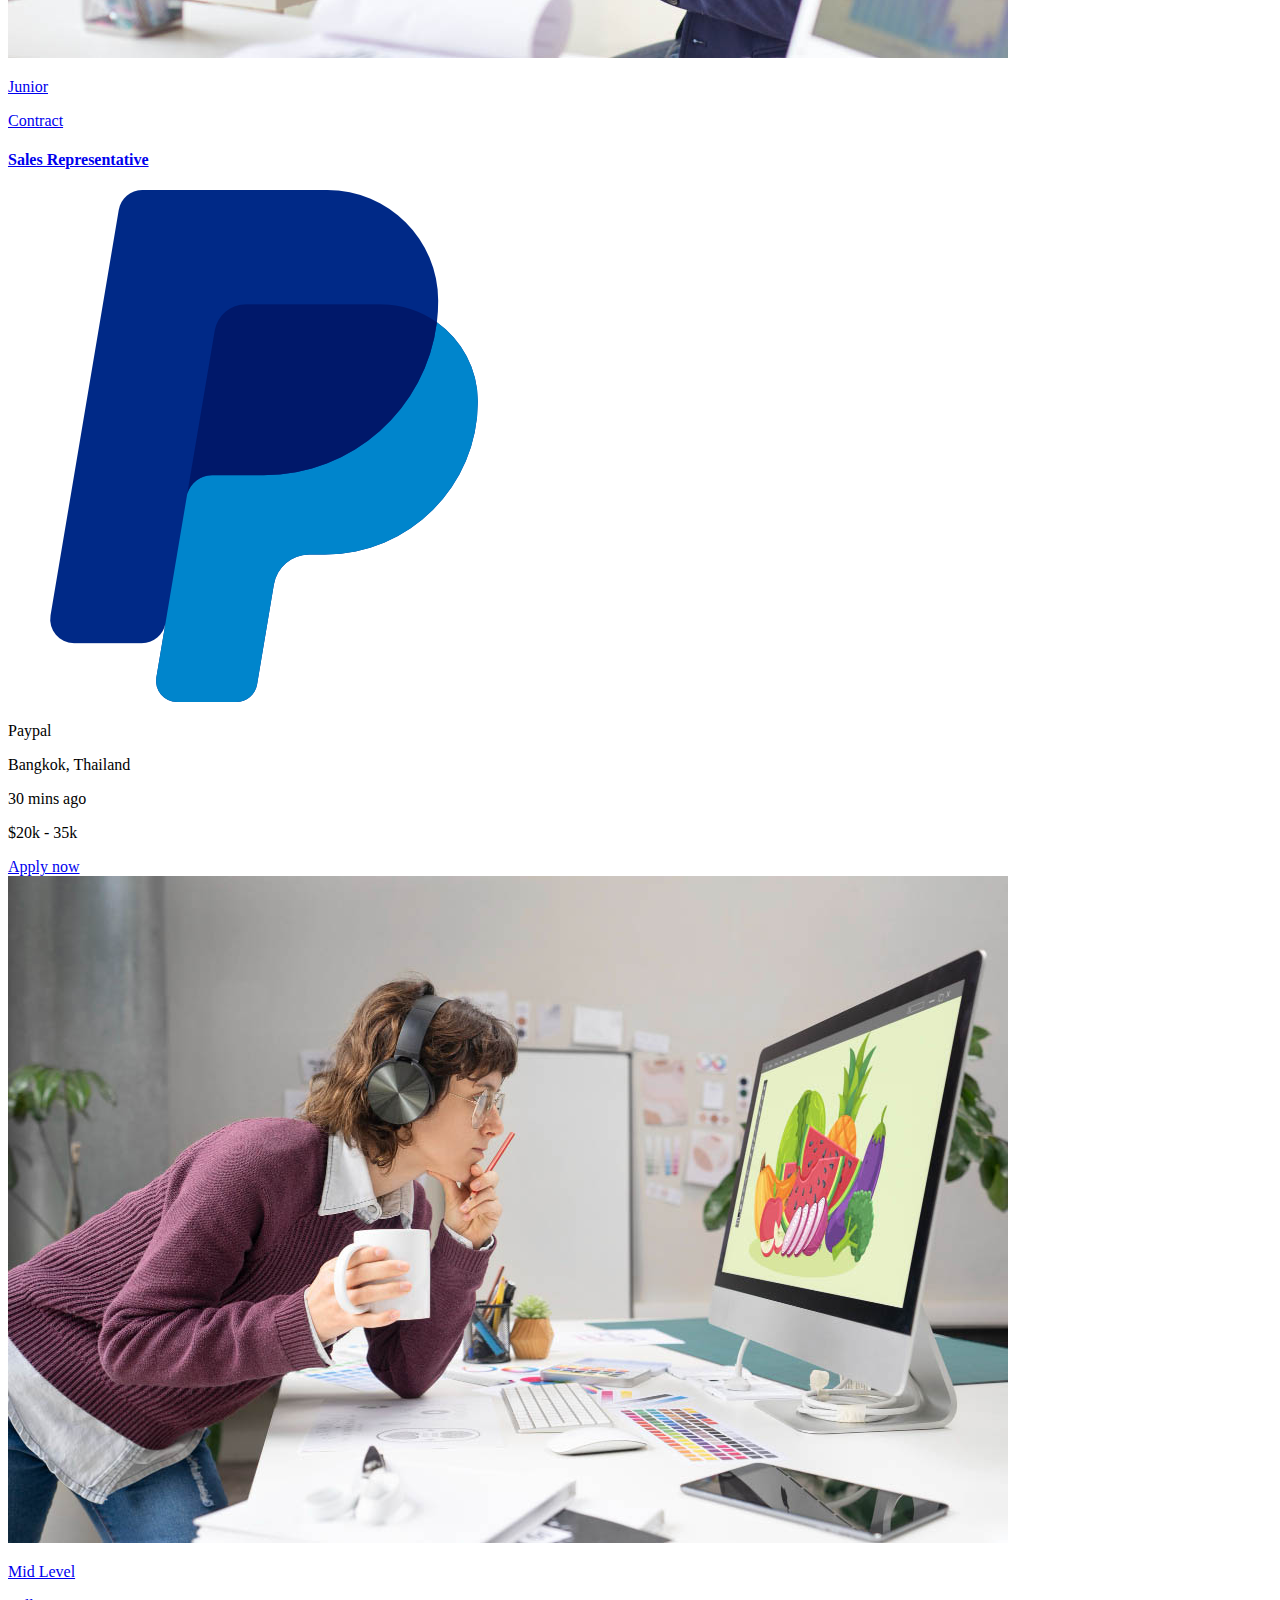
==== commit b31d1ea8: "Update index.html" ====
--- a/index.html
+++ b/index.html
@@ -166,23 +166,23 @@
                                 <img src="images/professional-asian-businesswoman-gray-blazer.jpg" class="about-image custom-border-radius-start img-fluid" alt="">
 
                                 <div class="about-info">
-                                    <h4 class="text-white mb-0 me-2">Julia Ward</h4>
-
-                                    <p class="text-white mb-0">Investor</p>
+                                    <h4 class="text-white mb-0 me-2">خانم قلی</h4>
+
+                                    <p class="text-white mb-0">ناظم</p>
                                 </div>
                             </div>
                         </div>
 
                         <div class="col-lg-6 col-12">
                             <div class="custom-text-block">
-                                <h2 class="text-white mb-2">Introduction Gotto</h2>
-
-                                <p class="text-white">Gotto Job is a free website template for job portals. This layout is based on Bootstrap 5 CSS framework. Thank you for visiting <a href="https://www.tooplate.com" target="_parent">Tooplate website</a>. Images are from <a href="https://www.freepik.com/" target="_blank">FreePik</a> website.</p>
+                                <h2 class="text-white mb-2">نهال</h2>
+
+                                <p class="text-white>بهترین مدرسه ی الیگودرز</p>
 
                                 <div class="custom-border-btn-wrap d-flex align-items-center mt-5">
-                                    <a href="about.html" class="custom-btn custom-border-btn btn me-4">Get to know us</a>
-
-                                    <a href="#job-section" class="custom-link smoothscroll">Explore Jobs</a>
+                                    <a href="about.html" class="custom-btn custom-border-btn btn me-4">ما کی هستیم ؟</a>
+
+                                    <a href="#job-section" class="custom-link smoothscroll">اسکرول کردن</a>
                                 </div>
                             </div>
                         </div>
@@ -194,7 +194,7 @@
                                 <div class="instagram-block-text">
                                     <a href="https://instagram.com/" class="custom-btn btn">
                                         <i class="bi-instagram"></i>
-                                        @Gotto
+                                        @NoInstagramD:
                                     </a>
                                 </div>
                             </div>
@@ -210,9 +210,9 @@
                     <div class="row">
 
                         <div class="col-lg-6 col-12 text-center mx-auto mb-4">
-                            <h2>Featured Jobs</h2>
-
-                            <p><strong>Over 10k opening jobs</strong> Feel free to download and use our free HTML templates from Tooplate website.</p>
+                            <h2>بهترین معلم ها</h2>
+
+                            <p><strong>بهترین </strong> معلم ها</p>
                         </div>
 
                         <div class="col-lg-12 col-12">
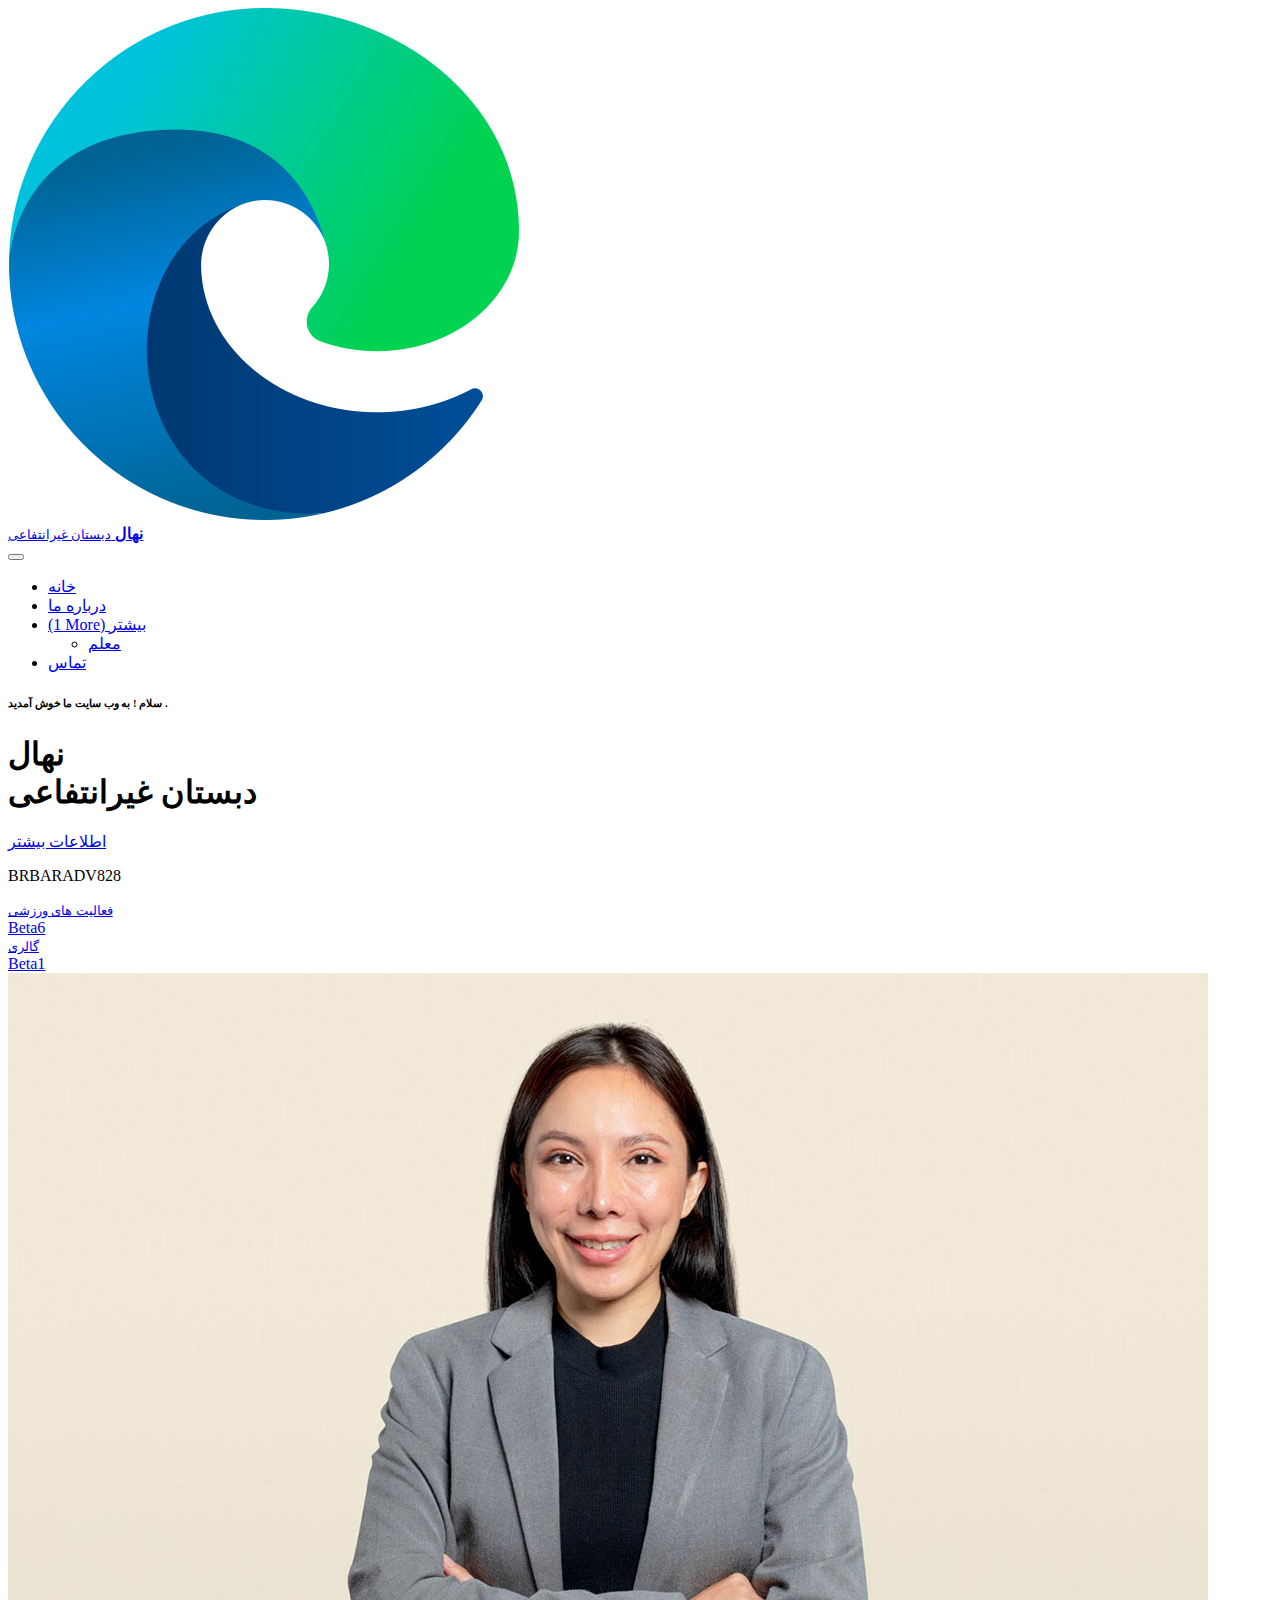
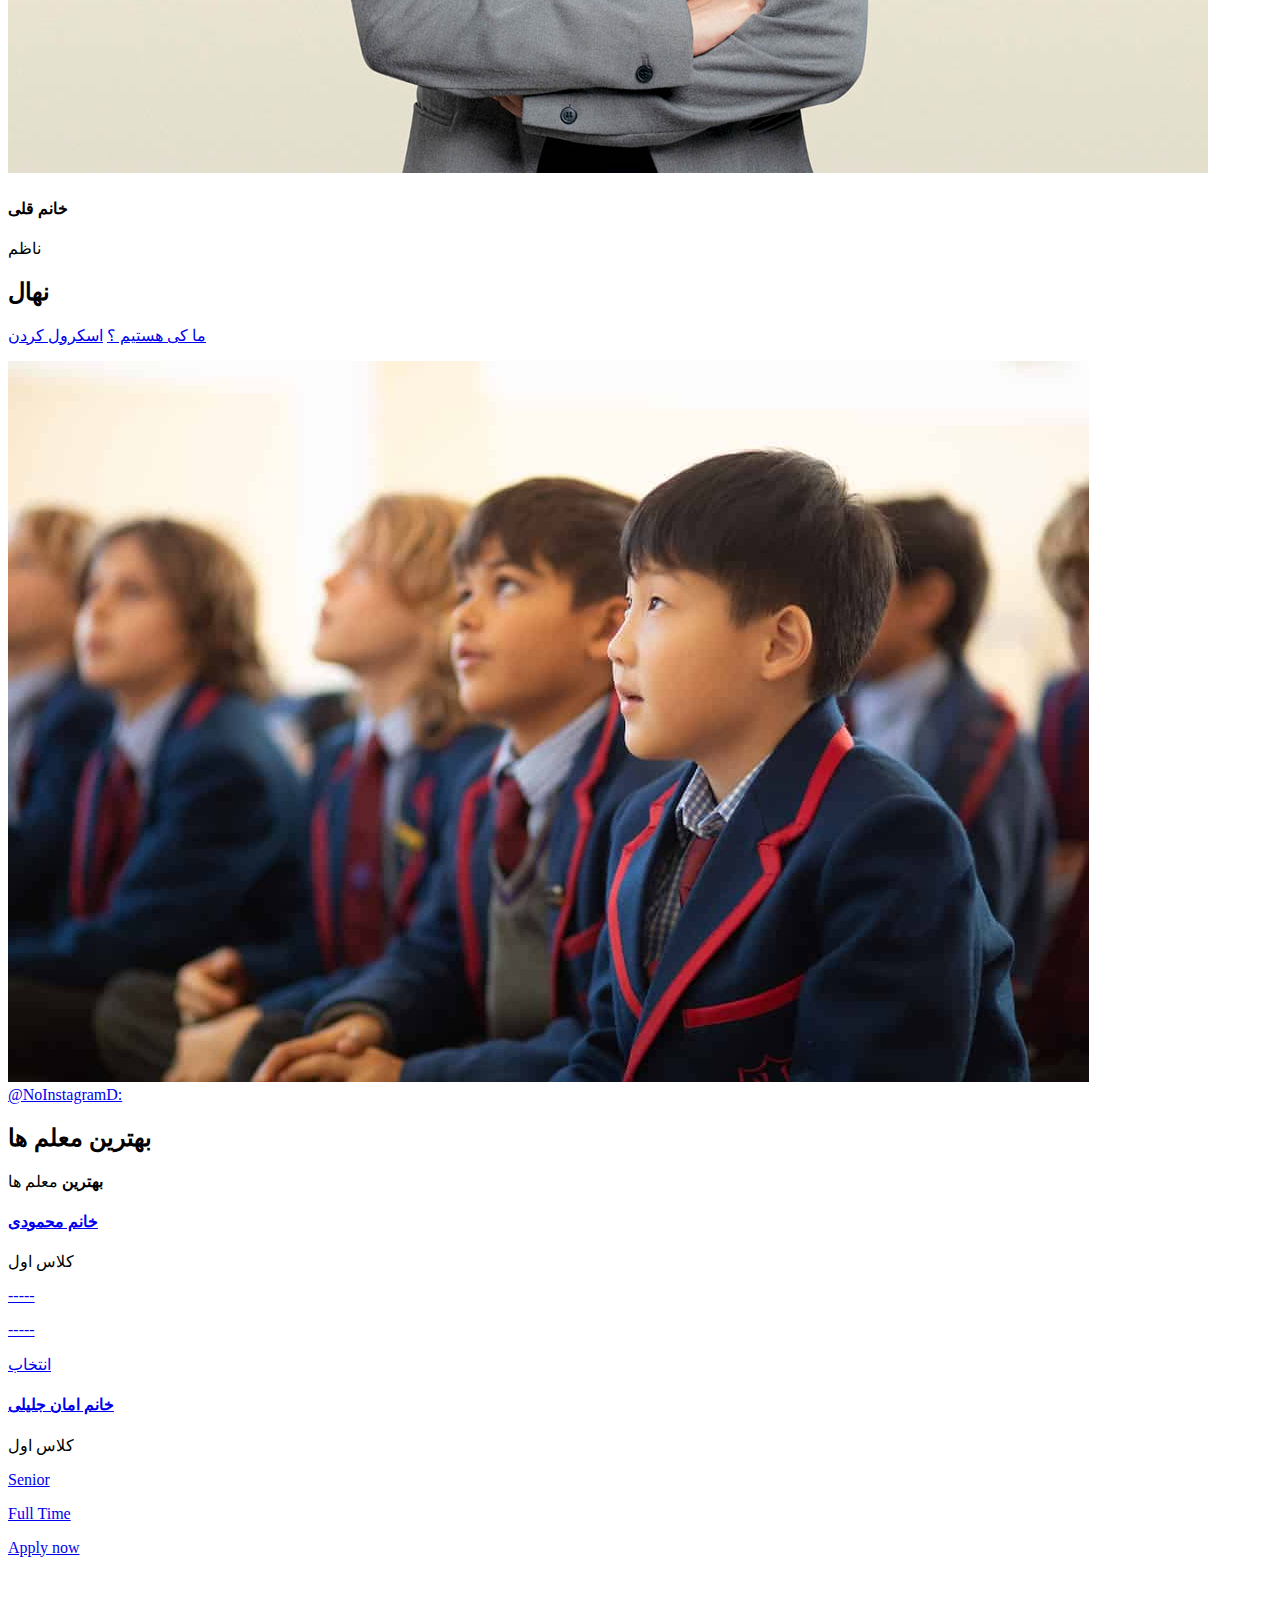
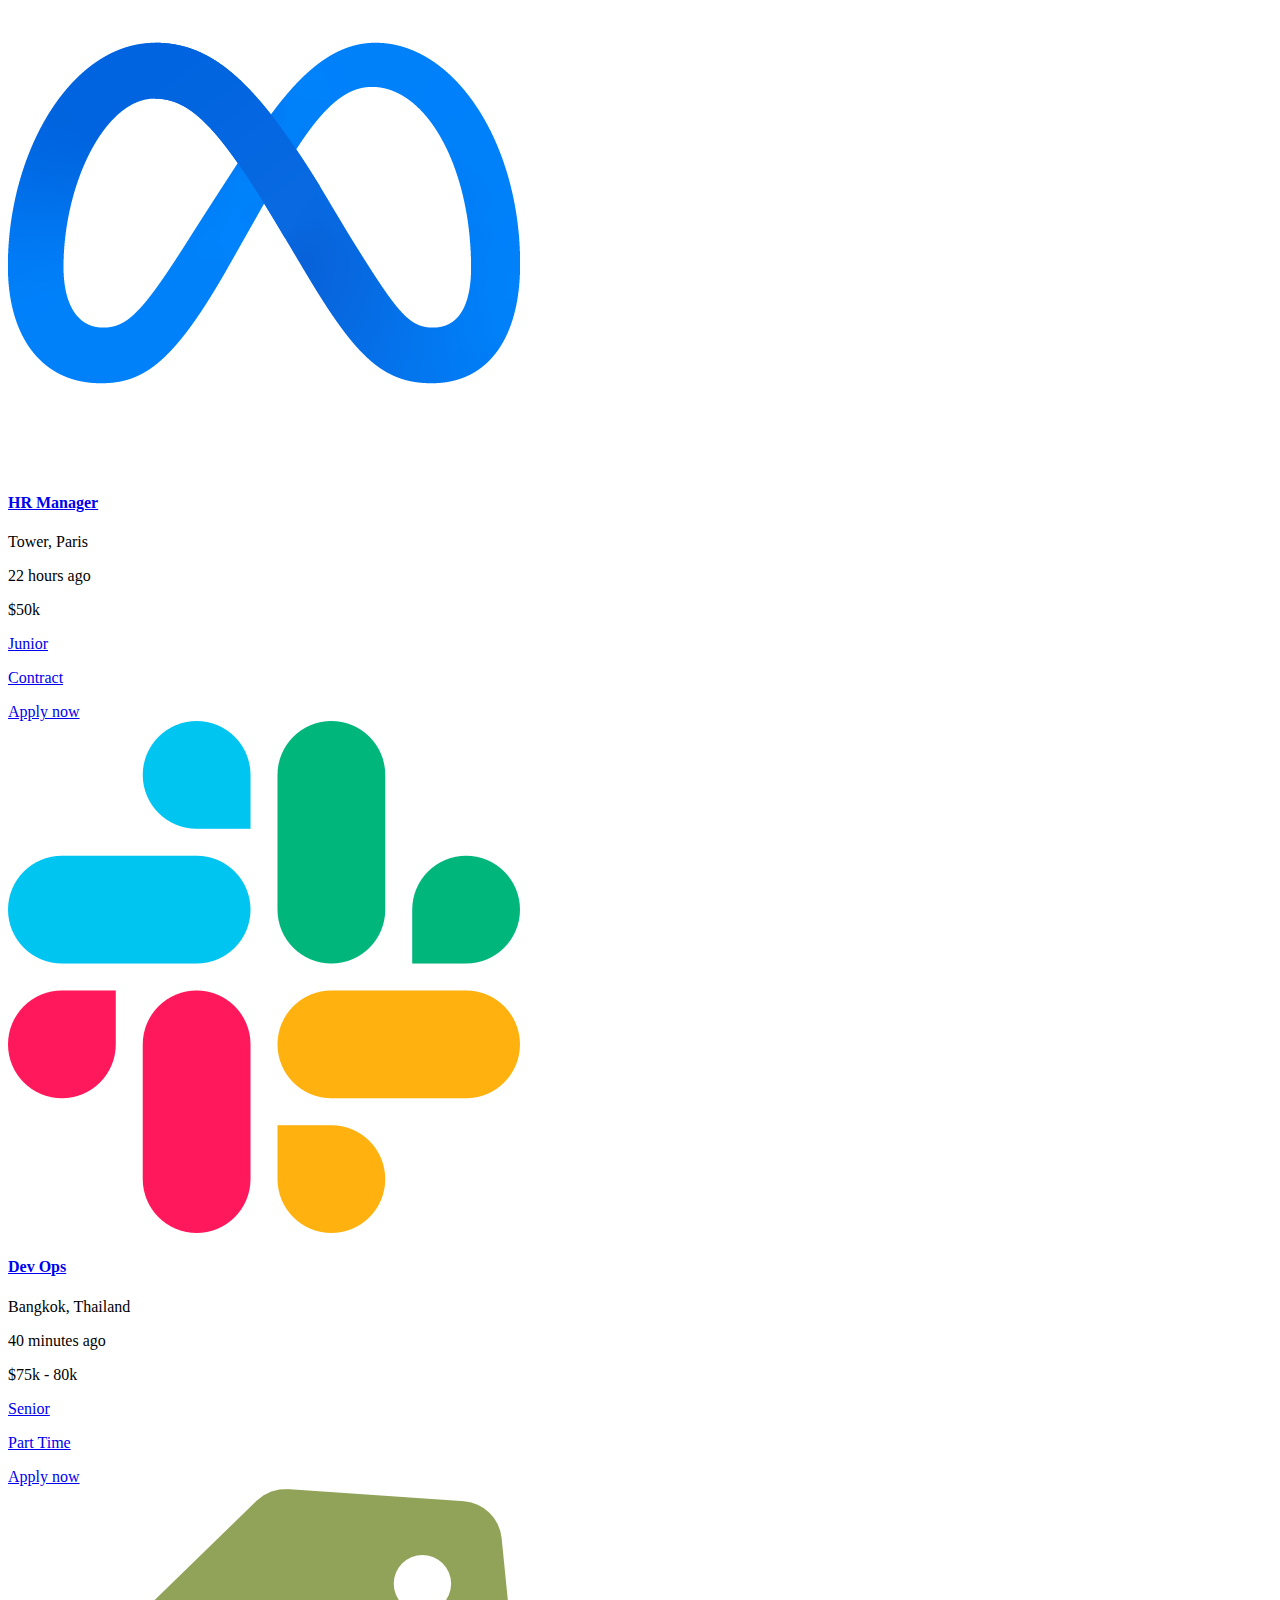
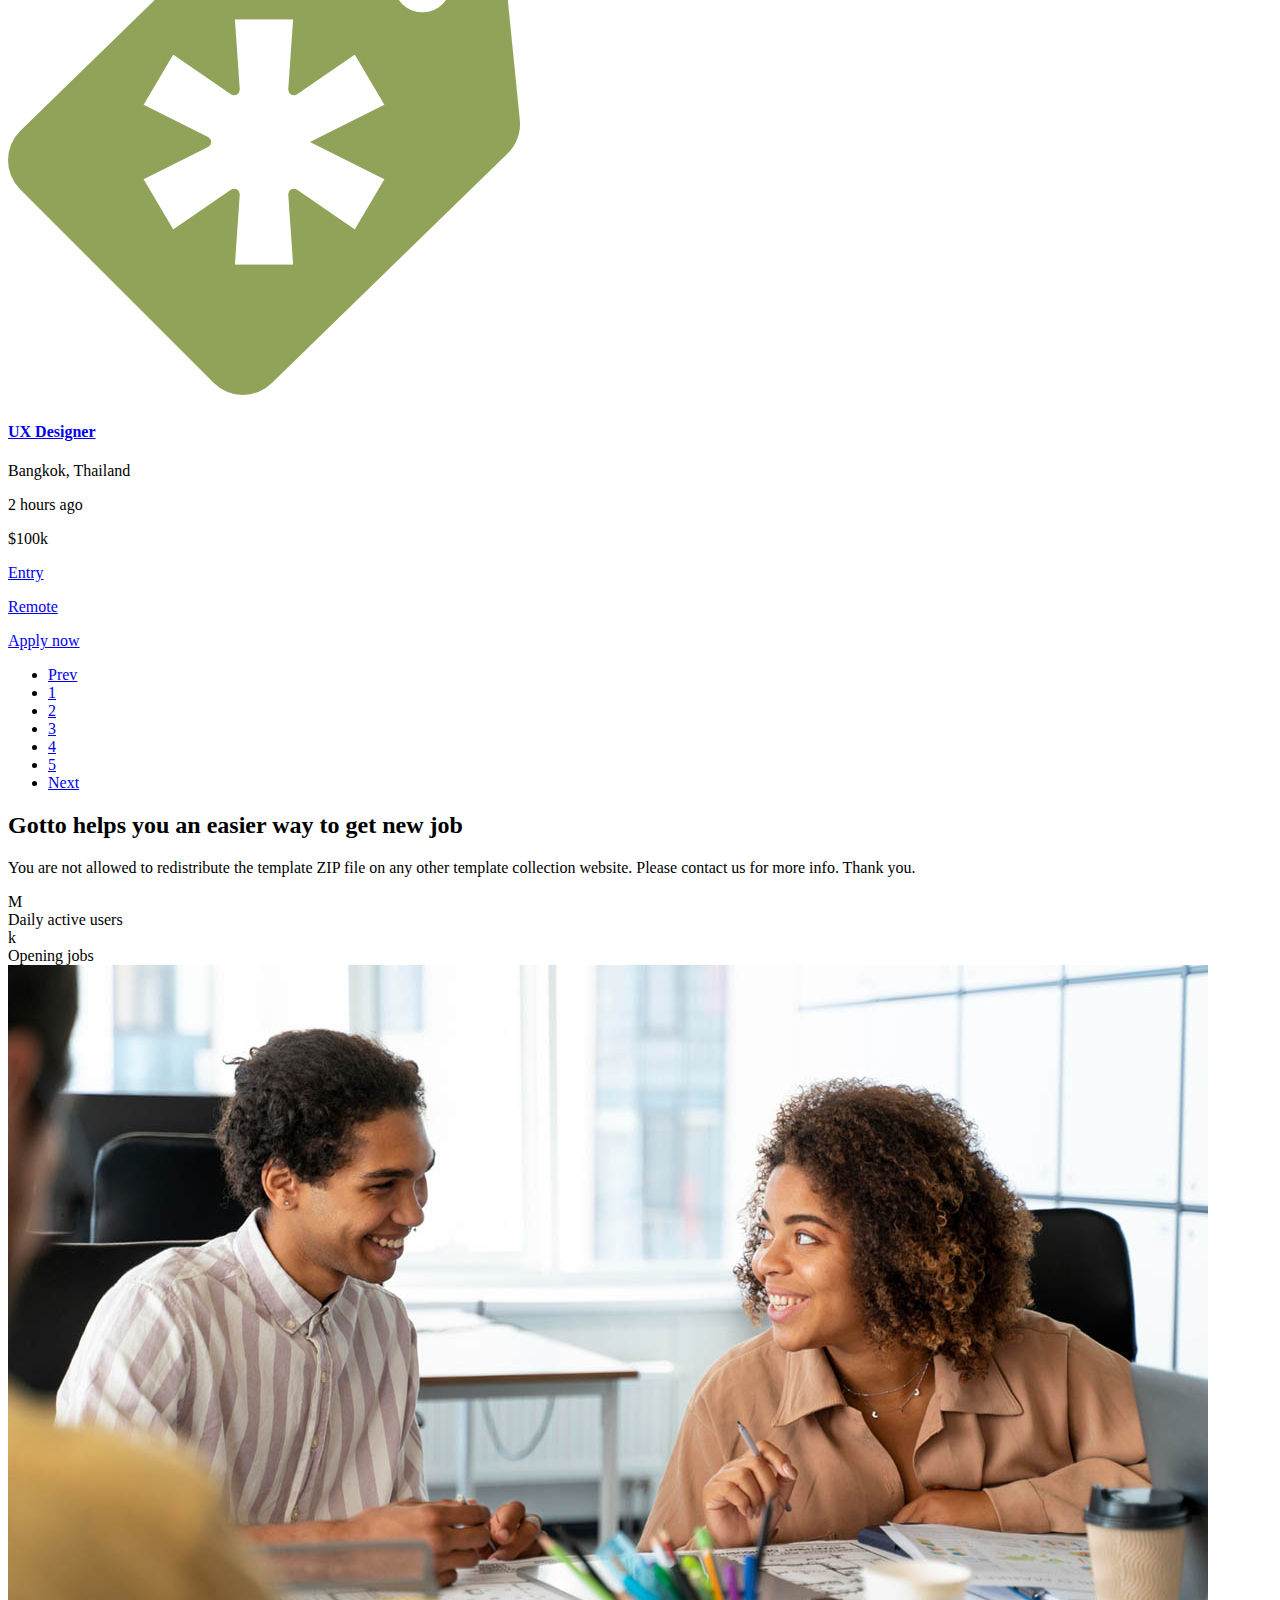
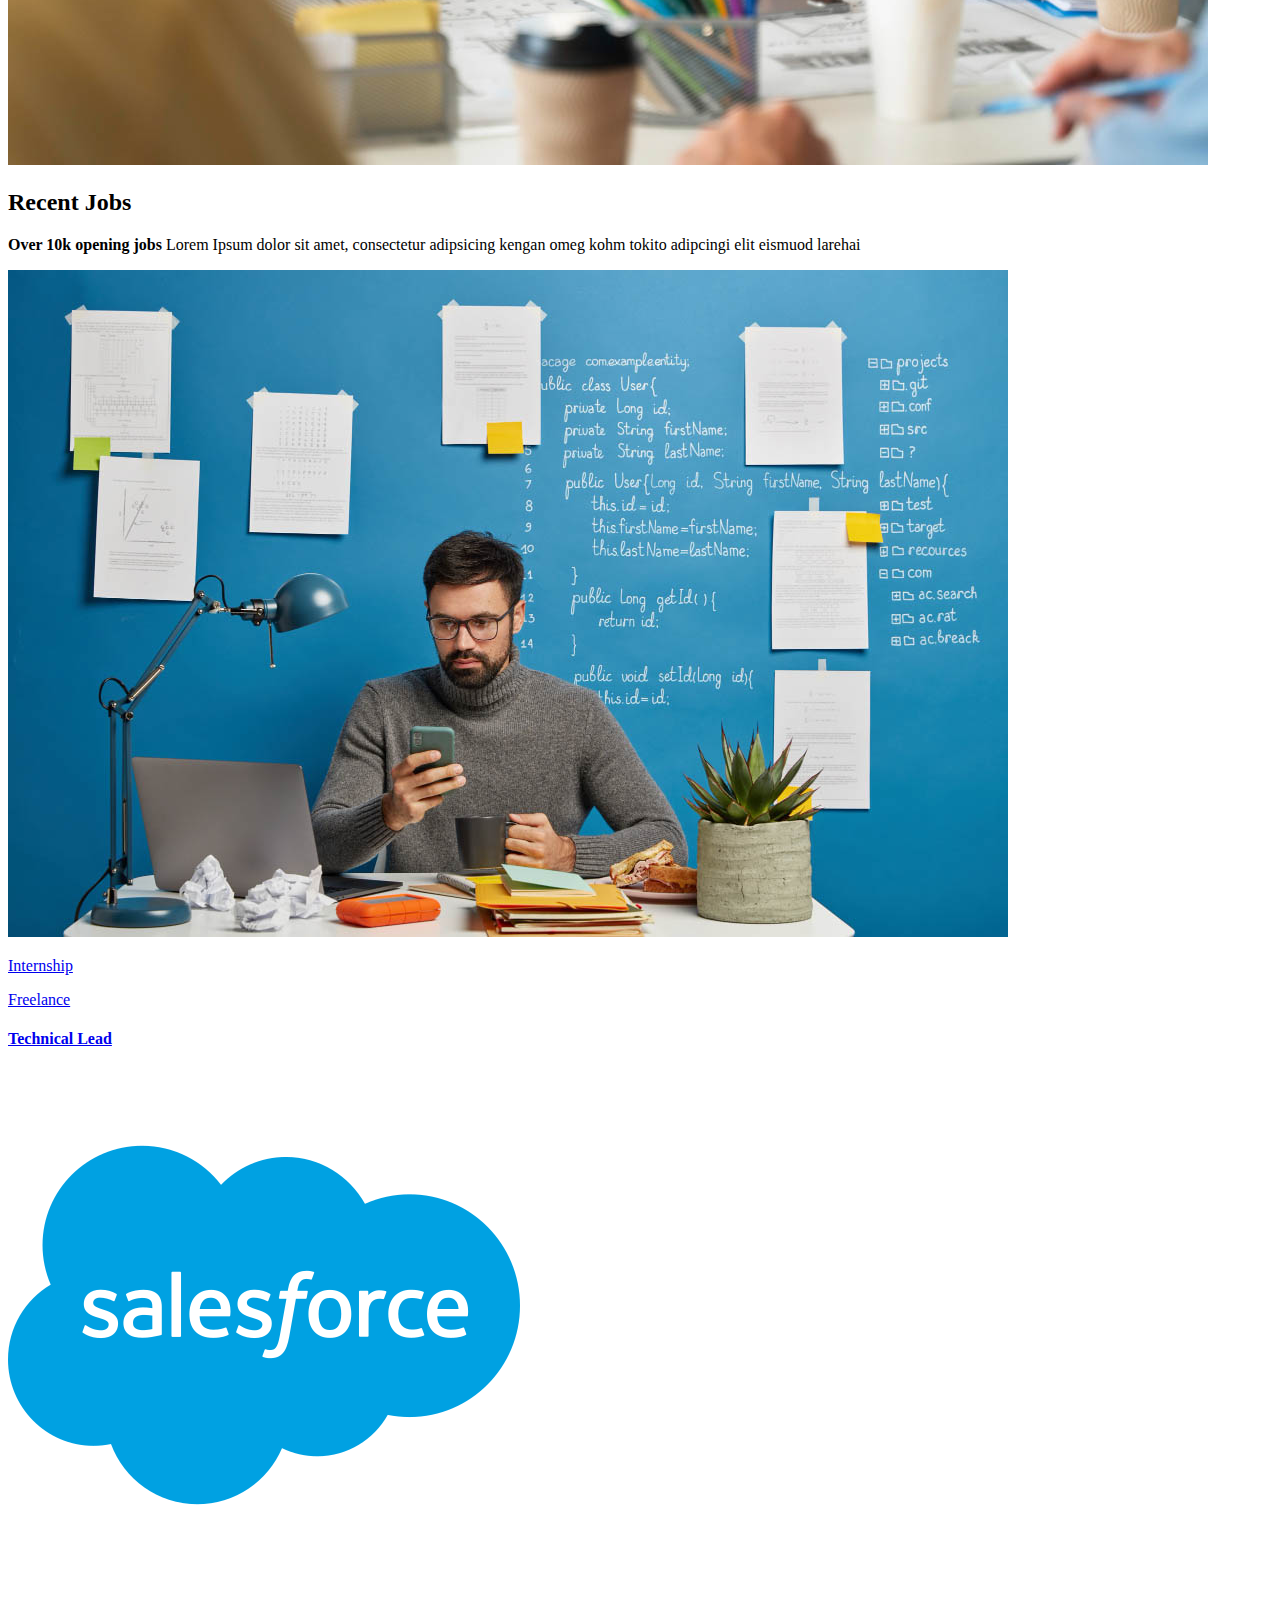
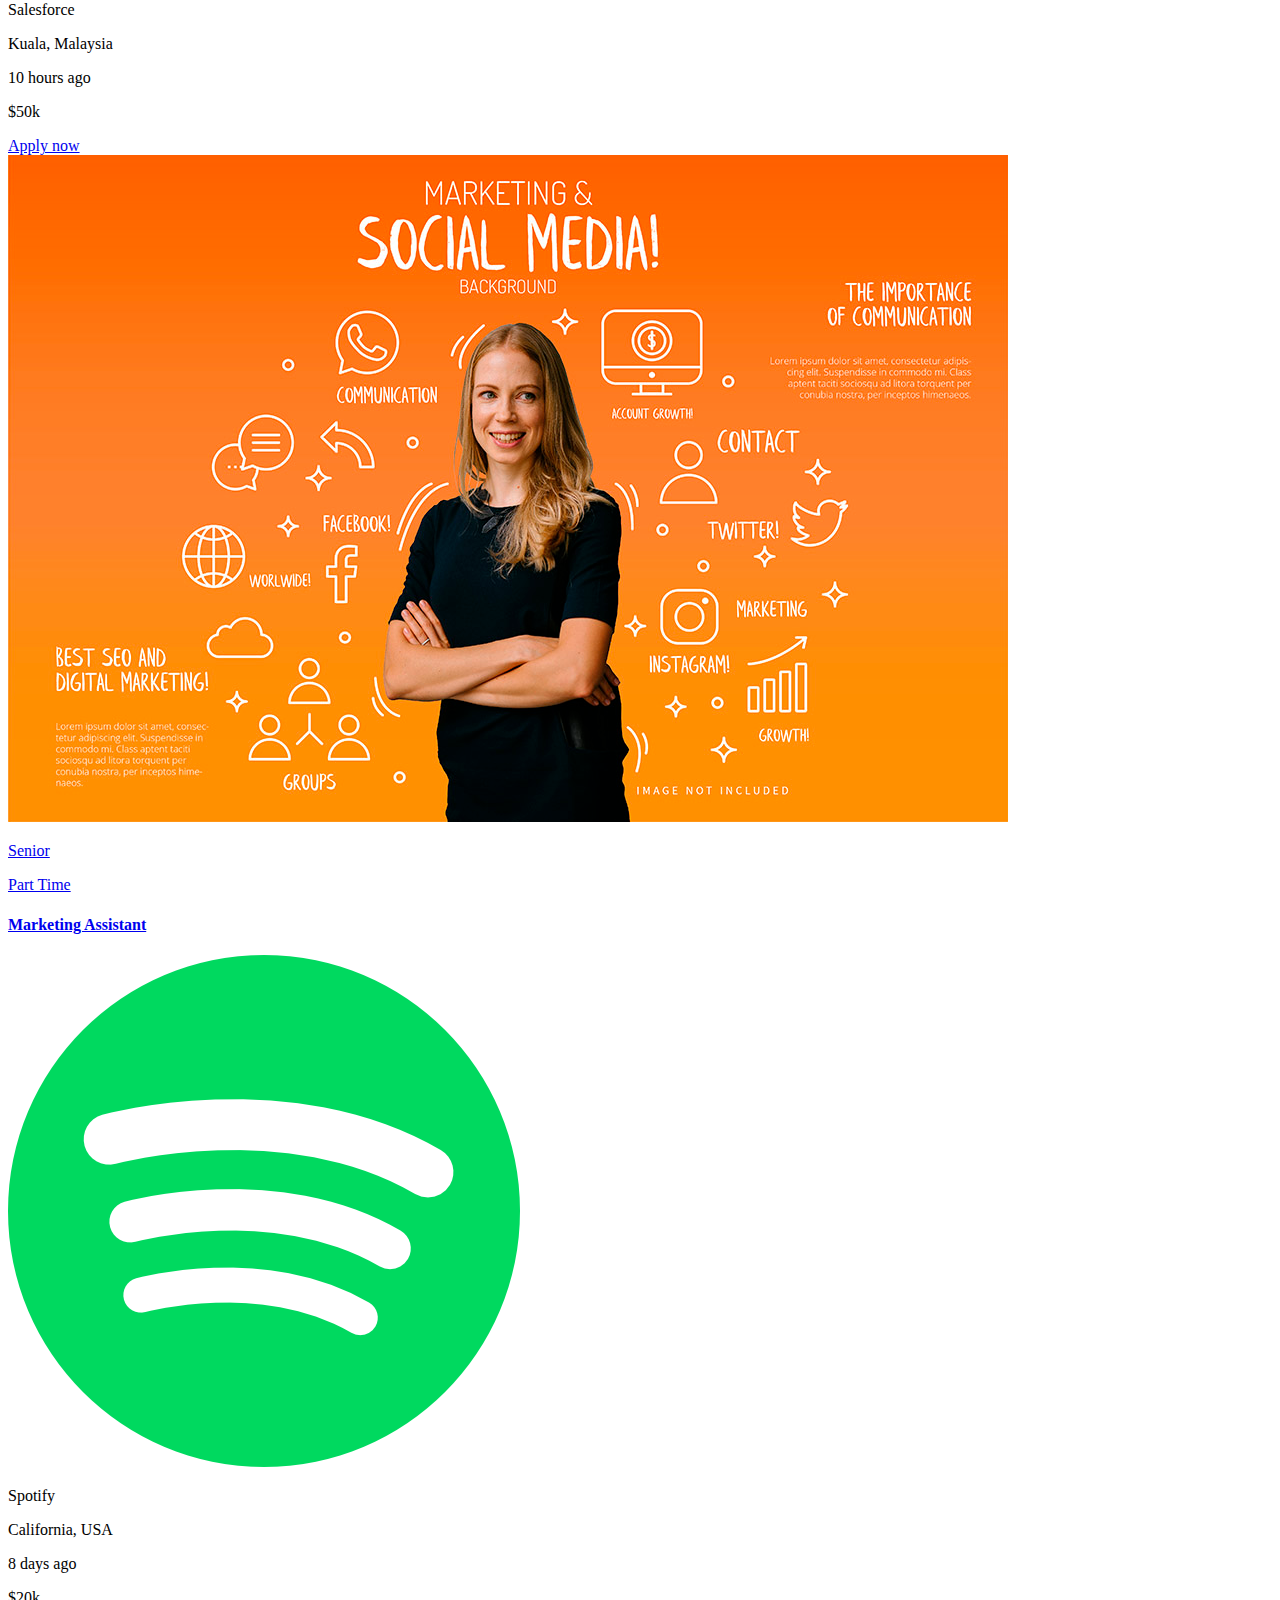
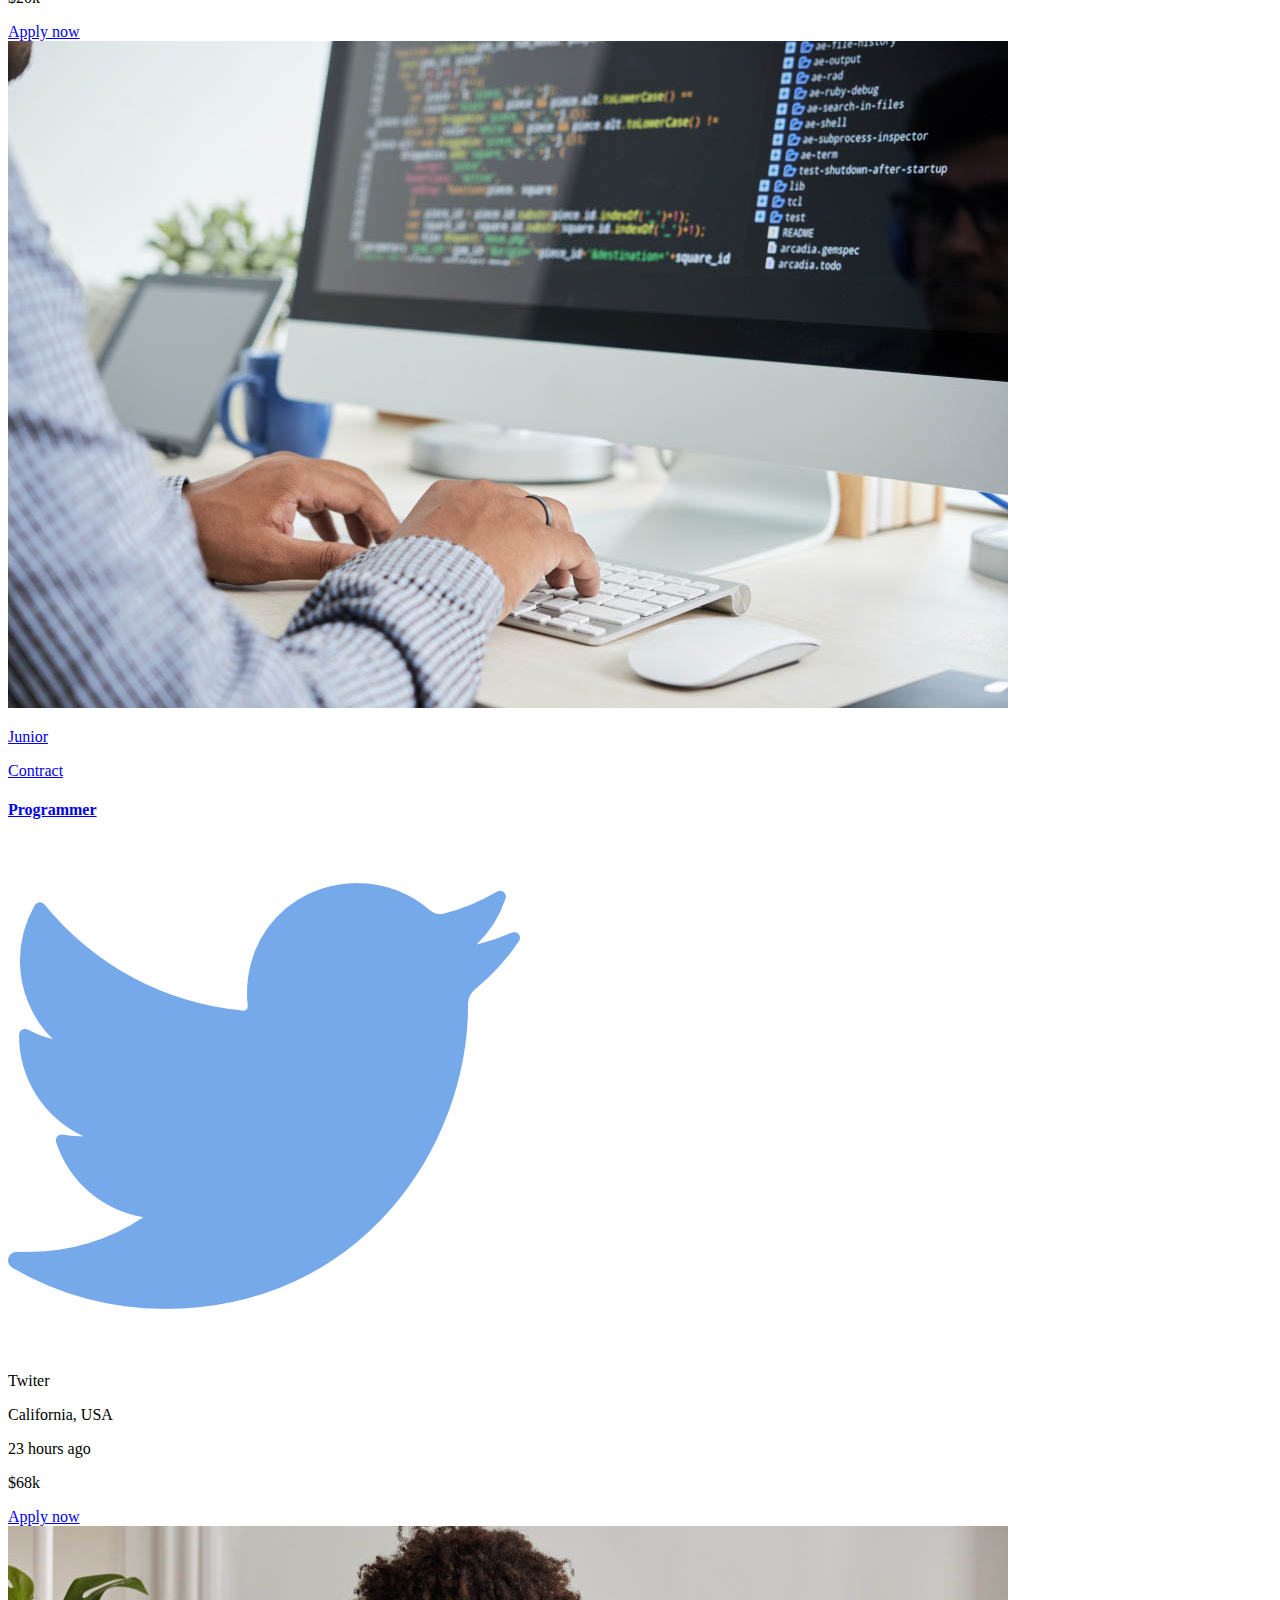
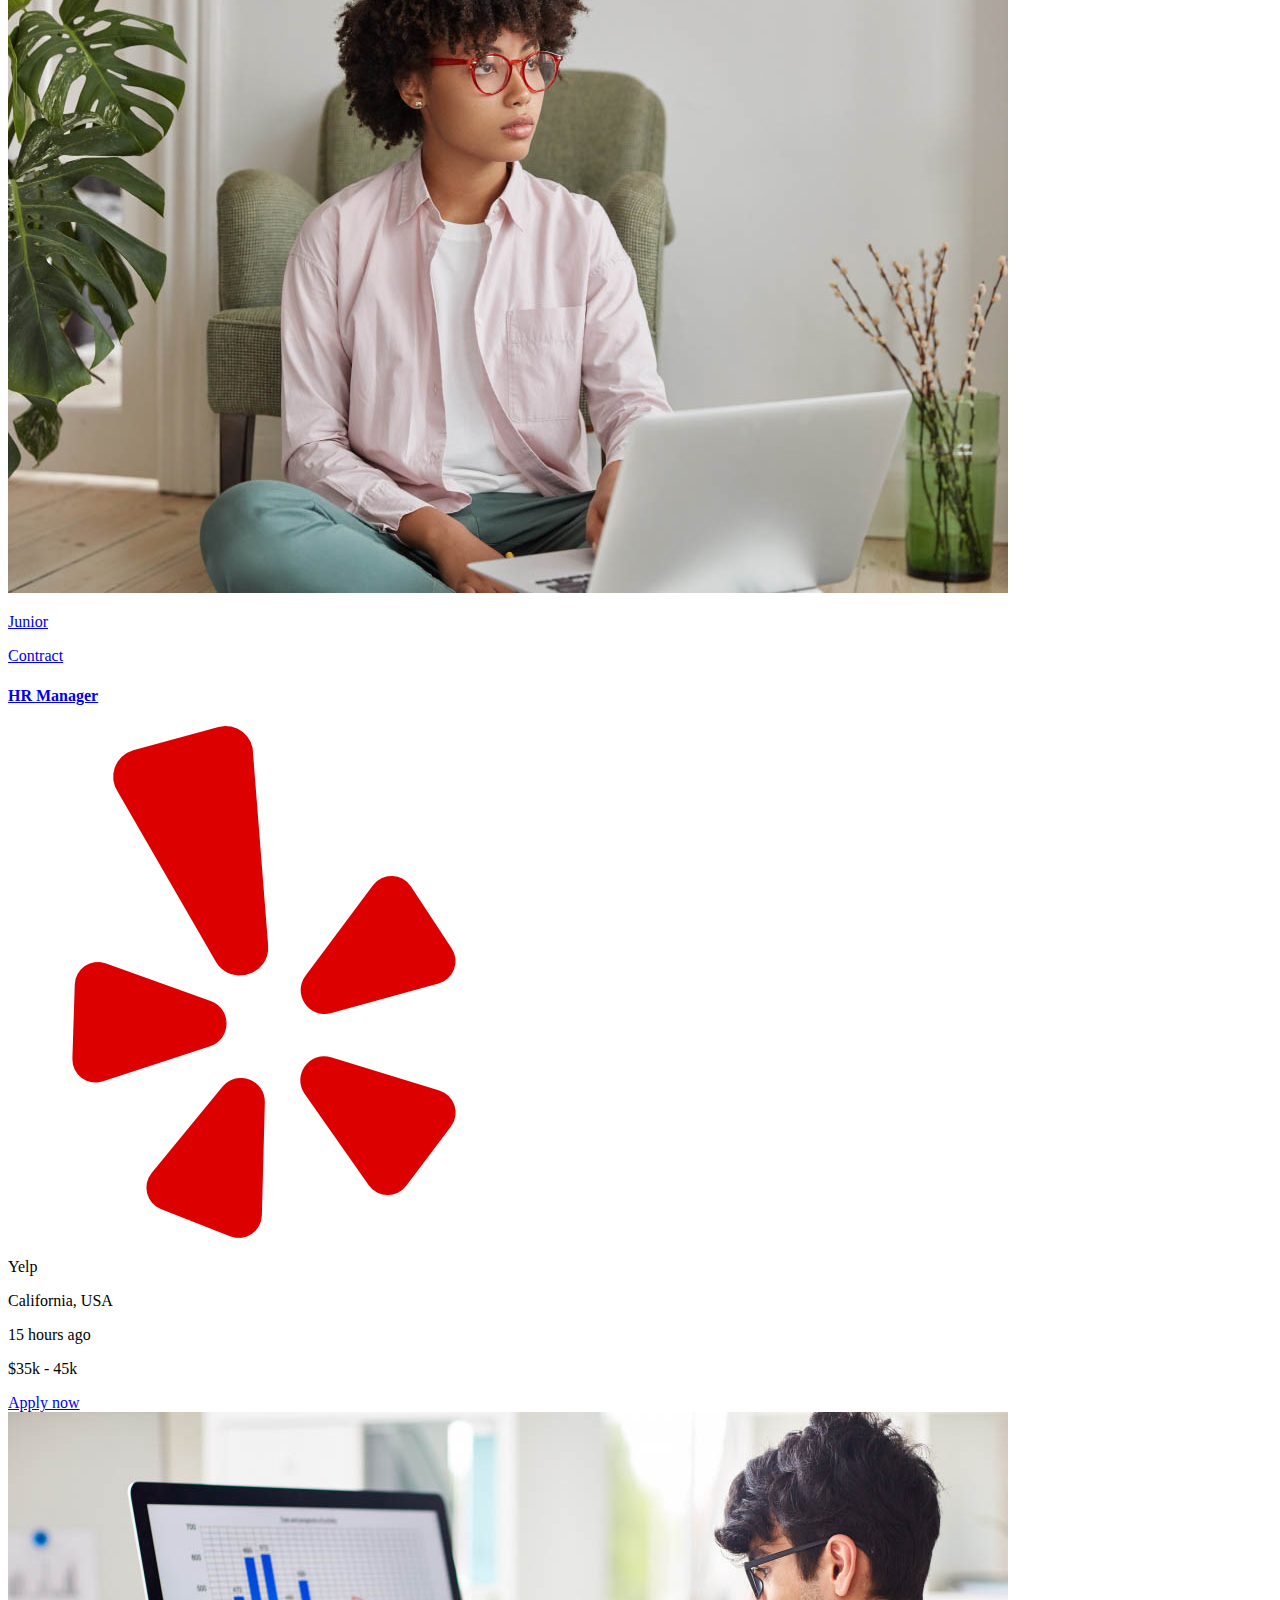
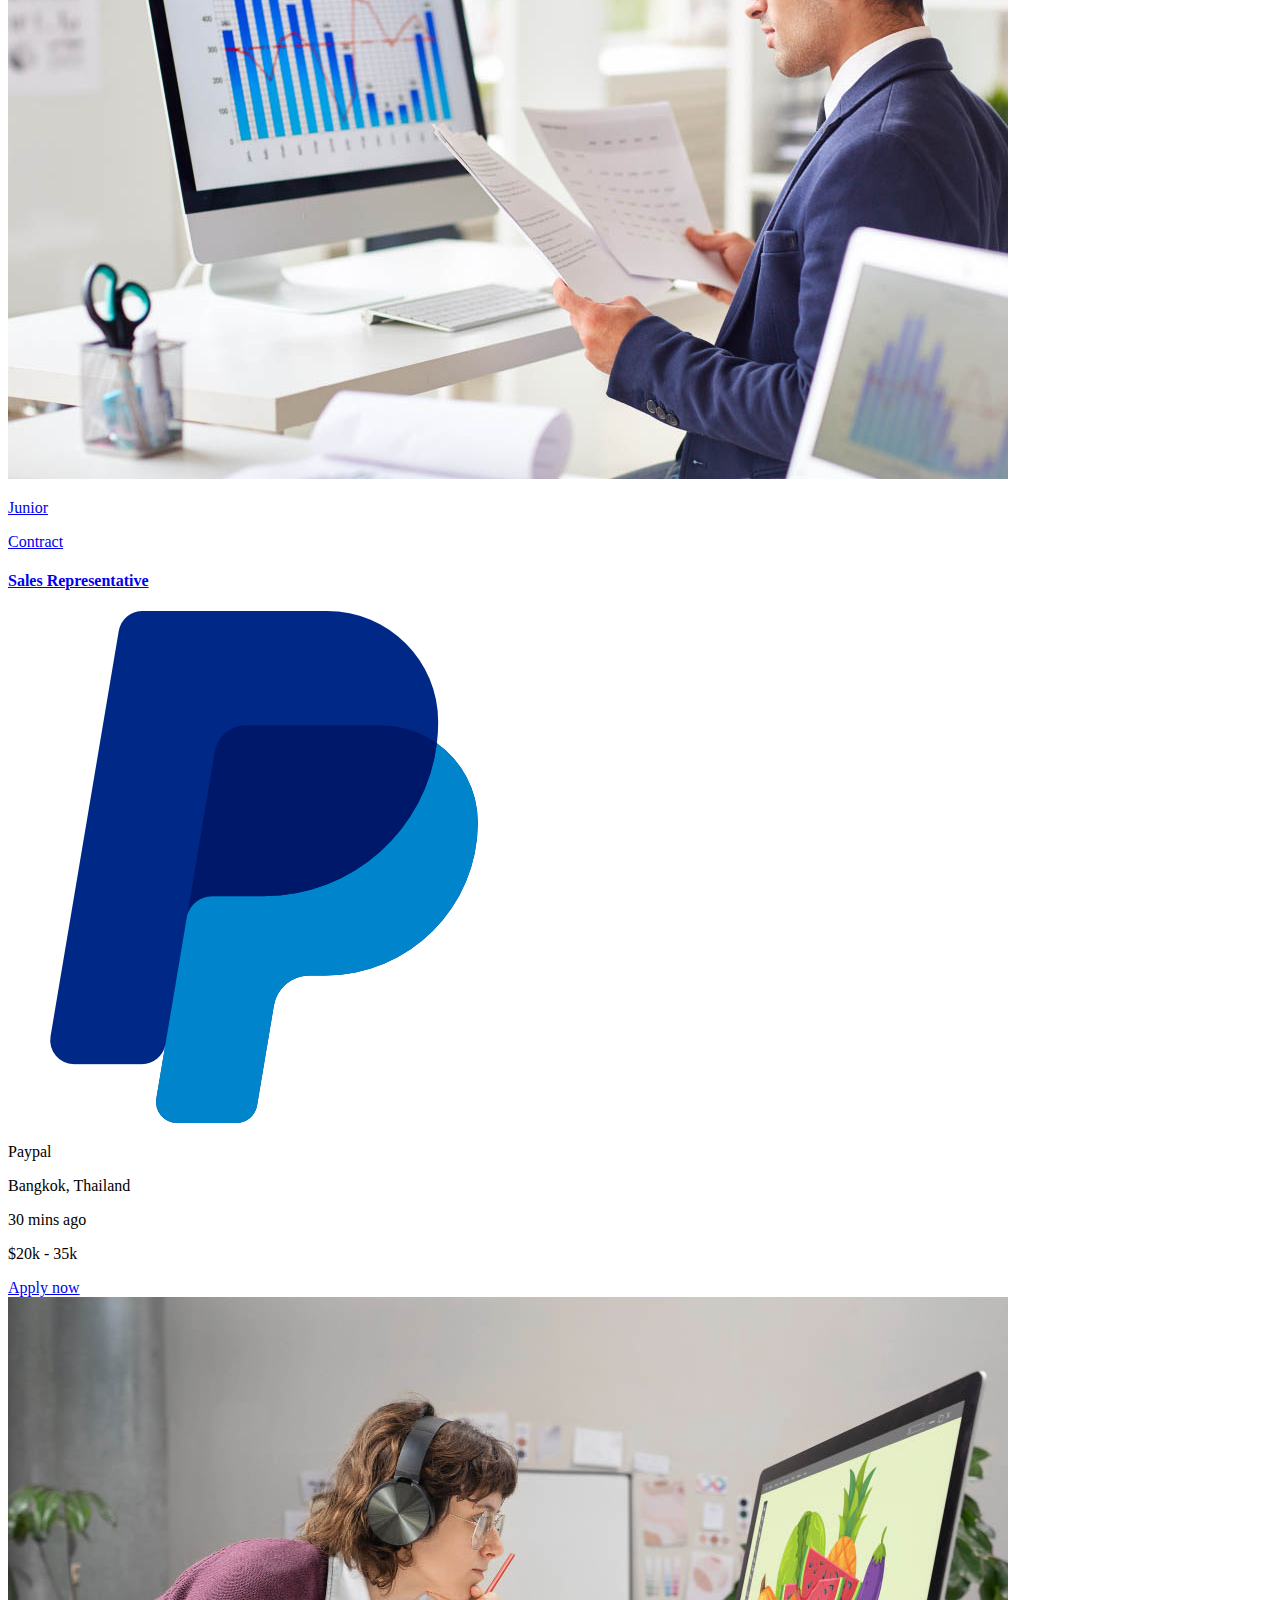
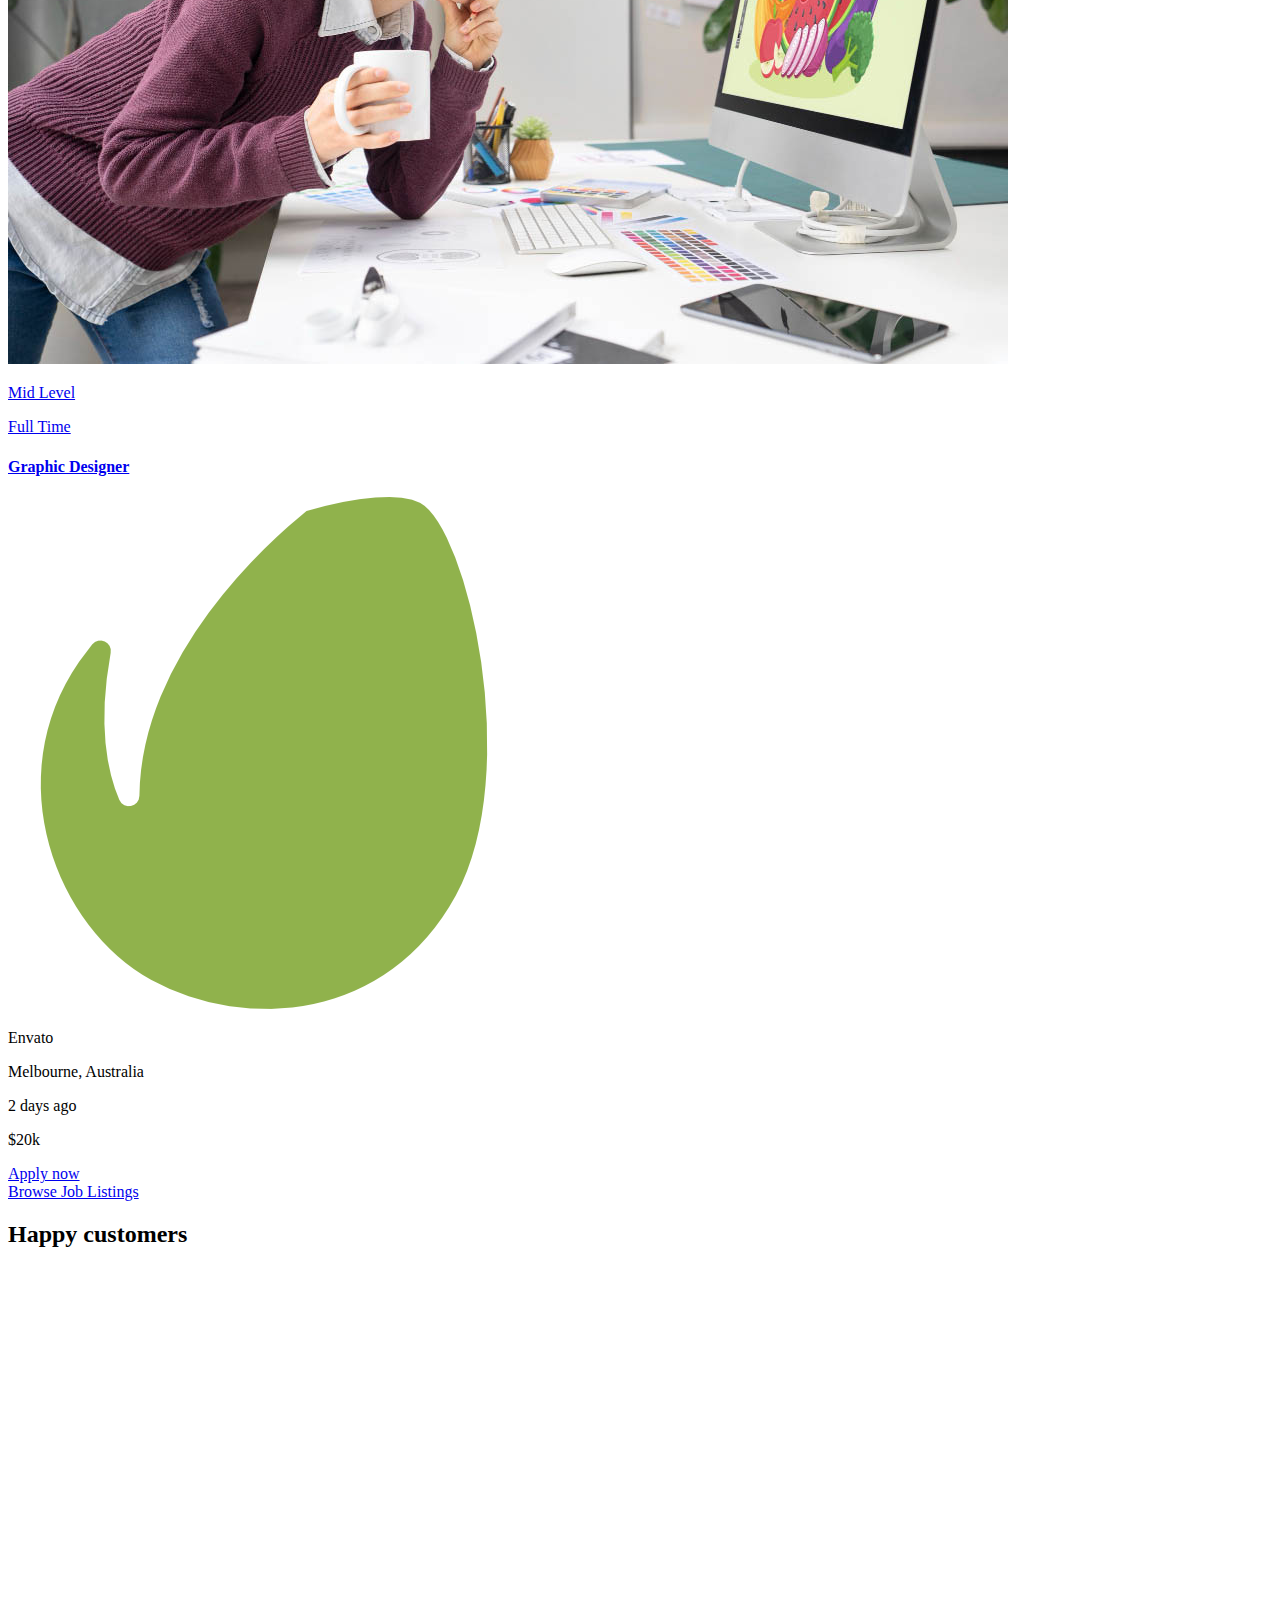
==== commit c7f350b8: "Update index.html" ====
--- a/index.html
+++ b/index.html
@@ -218,74 +218,74 @@
                         <div class="col-lg-12 col-12">
                             <div class="job-thumb d-flex">
                                 <div class="job-image-wrap bg-white shadow-lg">
-                                    <img src="images/logos/google.png" class="job-image img-fluid" alt="">
+                                    
                                 </div>
 
                                 <div class="job-body d-flex flex-wrap flex-auto align-items-center ms-4">
                                     <div class="mb-3">
                                         <h4 class="job-title mb-lg-0">
-                                            <a href="job-details.html" class="job-title-link">Technical Lead</a>
+                                            <a href="teacher.html" class="job-title-link">خانم محمودی</a>
                                         </h4>
 
                                         <div class="d-flex flex-wrap align-items-center">
                                             <p class="job-location mb-0">
                                                 <i class="custom-icon bi-geo-alt me-1"></i>
-                                                Kuala, Malaysia
+                                                
                                             </p>
 
                                             <p class="job-date mb-0">
                                                 <i class="custom-icon bi-clock me-1"></i>
-                                                10 hours ago
+                                                کلاس اول
                                             </p>
 
                                             <p class="job-price mb-0">
                                                 <i class="custom-icon bi-cash me-1"></i>
-                                                $20k
+                                                
                                             </p>
 
                                             <div class="d-flex">
                                                 <p class="mb-0">
-                                                    <a href="teacher.html" class="badge badge-level">Internship</a>
+                                                    <a href="teacher.html" class="badge badge-level">-----</a>
                                                 </p>
 
                                                 <p class="mb-0">
-                                                    <a href="teacher.html" class="badge">Freelance</a>
+                                                    <a href="teacher.html" class="badge">-----</a>
                                                 </p>
                                             </div>
                                         </div>
                                     </div>
 
                                     <div class="job-section-btn-wrap">
-                                        <a href="job-details.html" class="custom-btn btn">Apply now</a>
+                                        <a href="teacher.html" class="custom-btn btn">انتخاب</a>
                                     </div>
                                 </div>
                             </div>
 
                             <div class="job-thumb d-flex">
                                 <div class="job-image-wrap bg-white shadow-lg">
-                                    <img src="images/logos/apple.png" class="job-image img-fluid" alt="">
+                                   
                                 </div>
 
                                 <div class="job-body d-flex flex-wrap flex-auto align-items-center ms-4">
                                     <div class="mb-3">
                                         <h4 class="job-title mb-lg-0">
-                                            <a href="job-details.html" class="job-title-link">Business Director</a>
+                                            <a href="teacher.html" class="job-title-link">خانم امان جلیلی</a>
                                         </h4>
 
                                         <div class="d-flex flex-wrap align-items-center">
                                             <p class="job-location mb-0">
                                                 <i class="custom-icon bi-geo-alt me-1"></i>
-                                                California, USA
+                                                
                                             </p>
 
                                             <p class="job-date mb-0">
                                                 <i class="custom-icon bi-clock me-1"></i>
-                                                1 day ago
+                                                کلاس اول
                                             </p>
 
                                             <p class="job-price mb-0">
                                                 <i class="custom-icon bi-cash me-1"></i>
-                                                $90k
+                                                
                                             </p>
 
                                             <div class="d-flex">
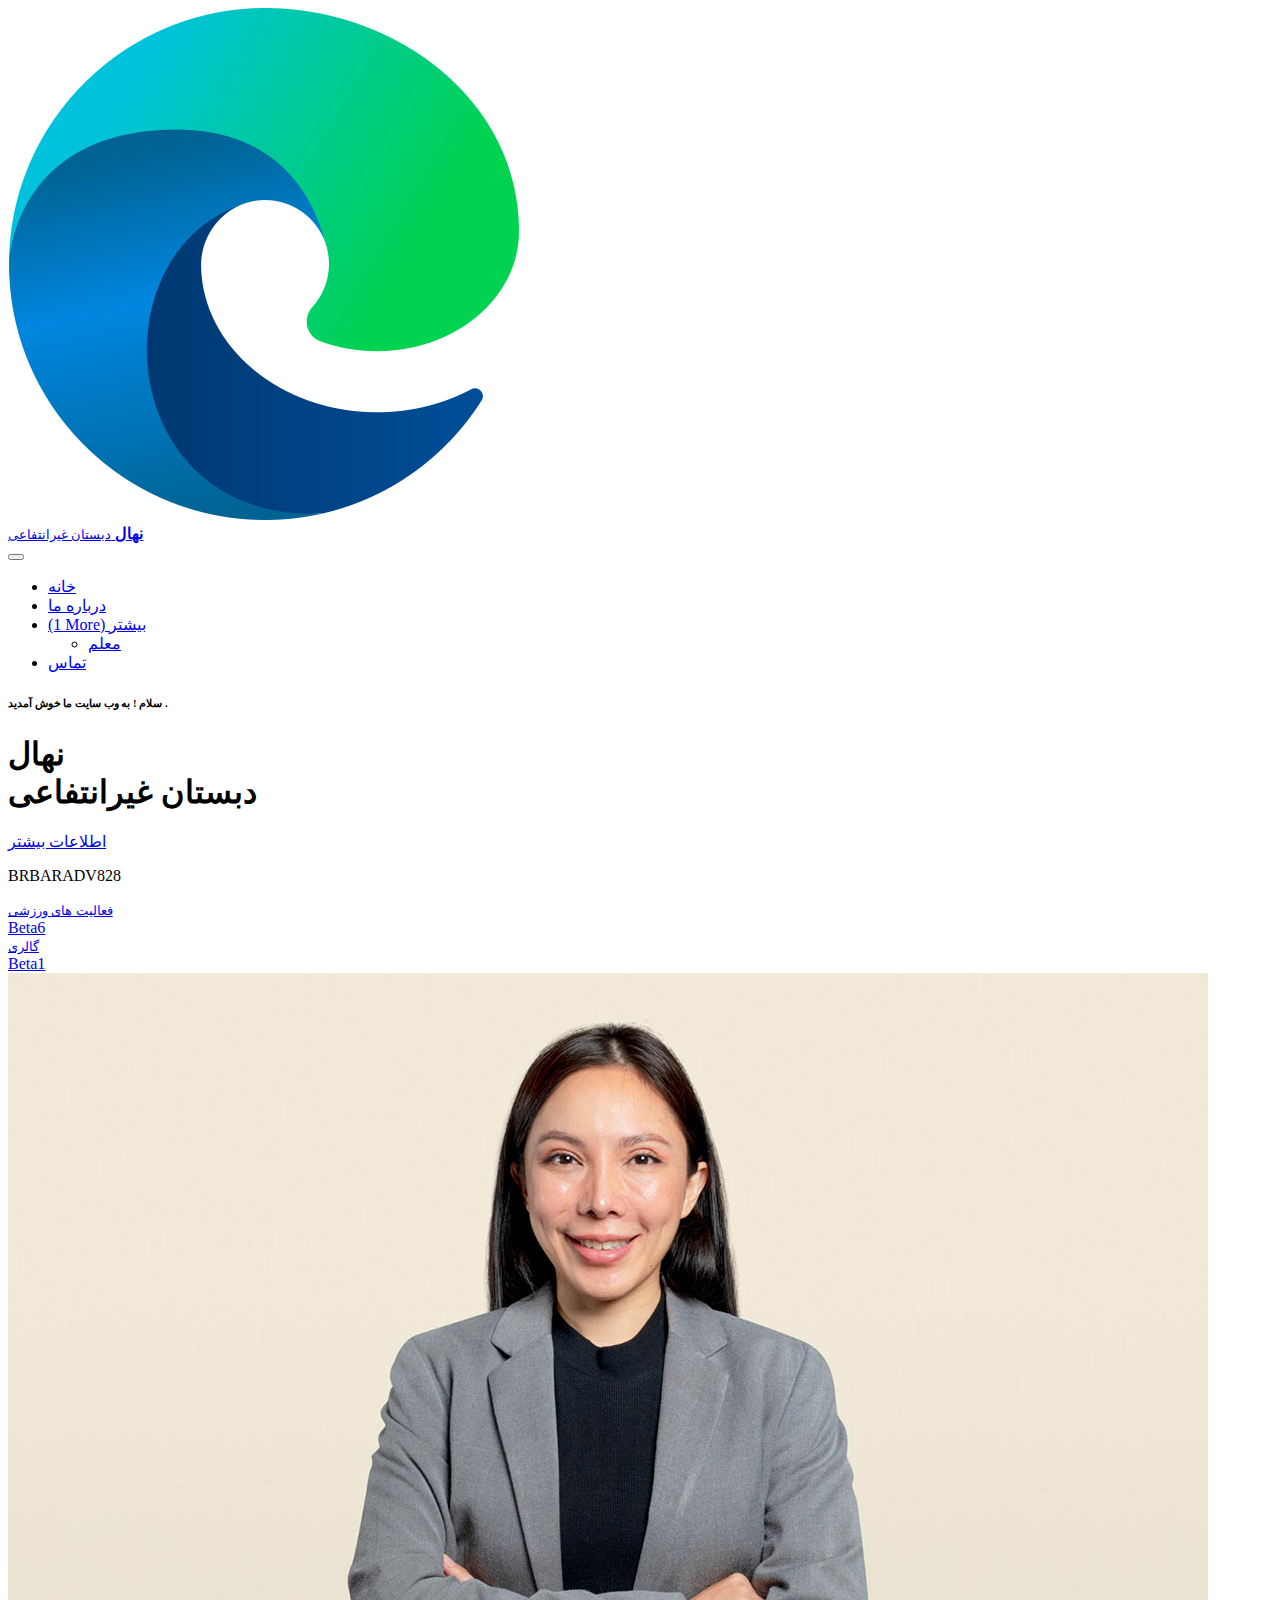
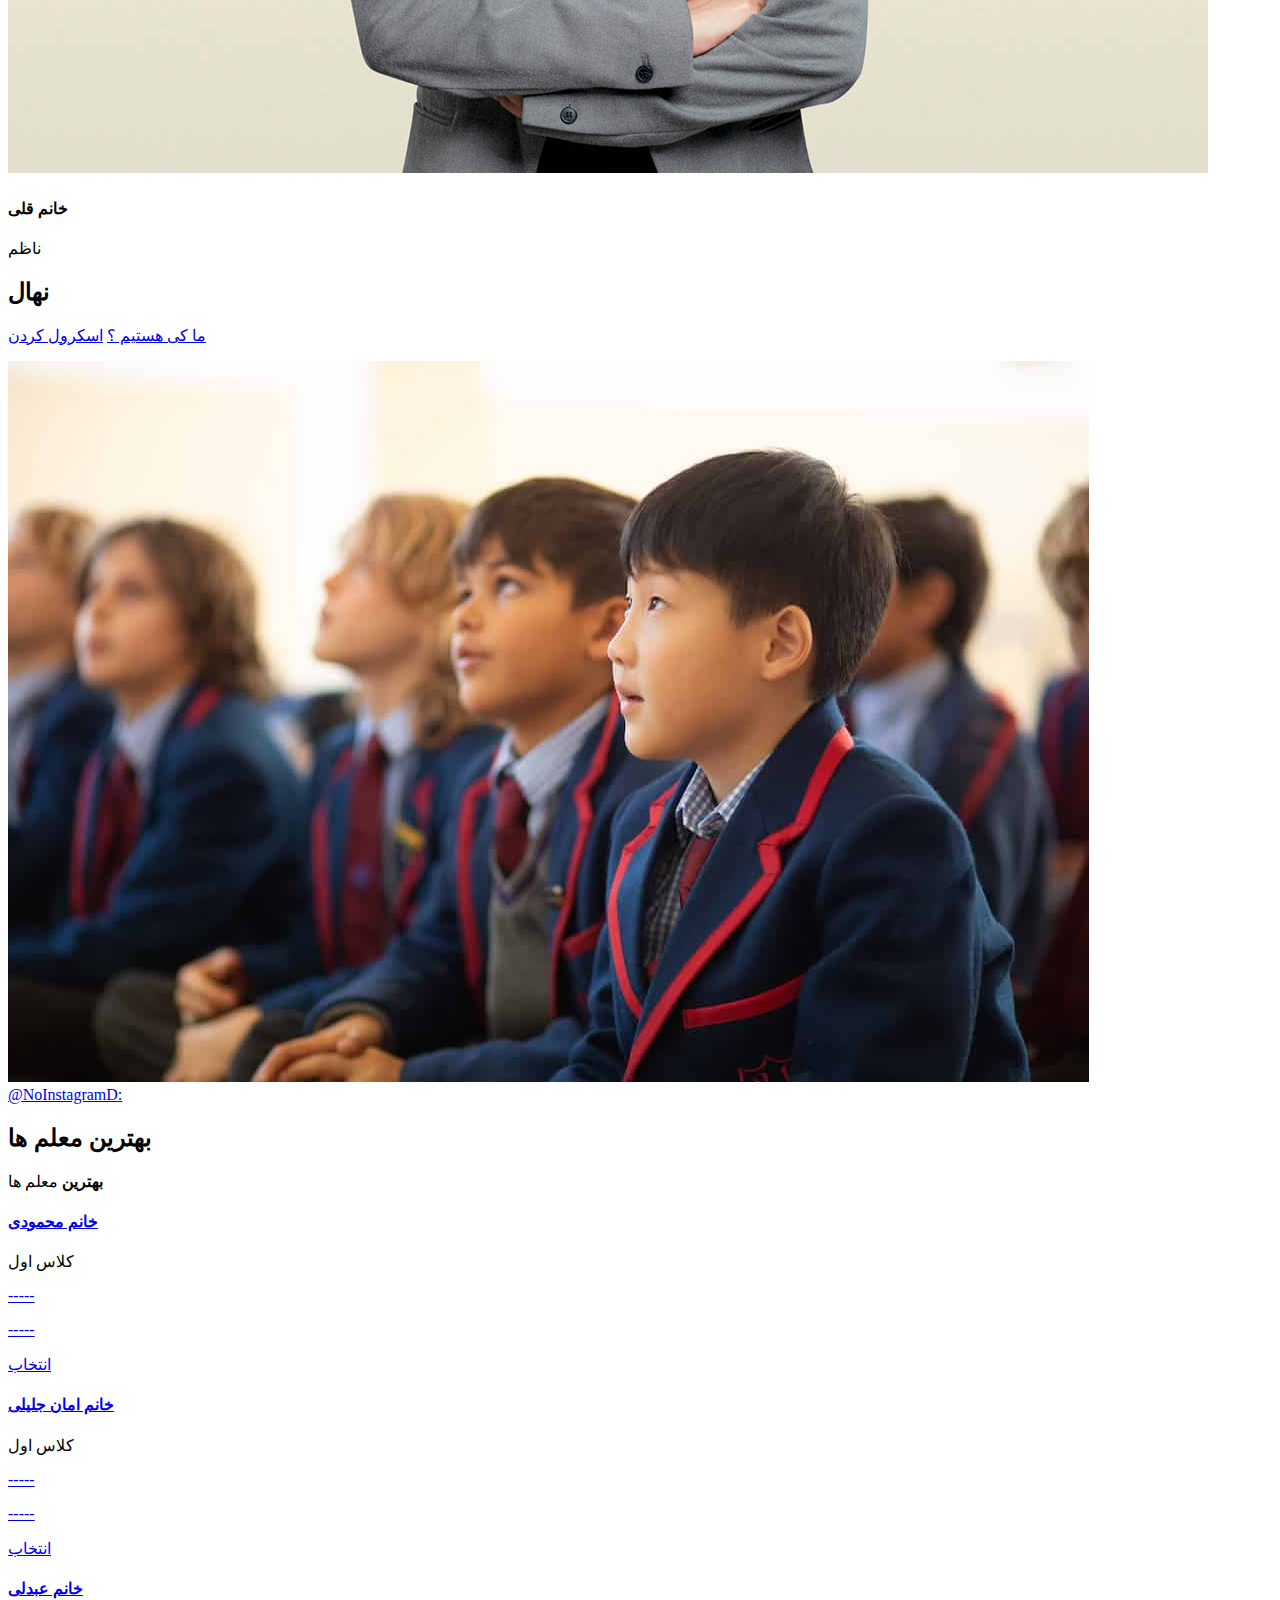
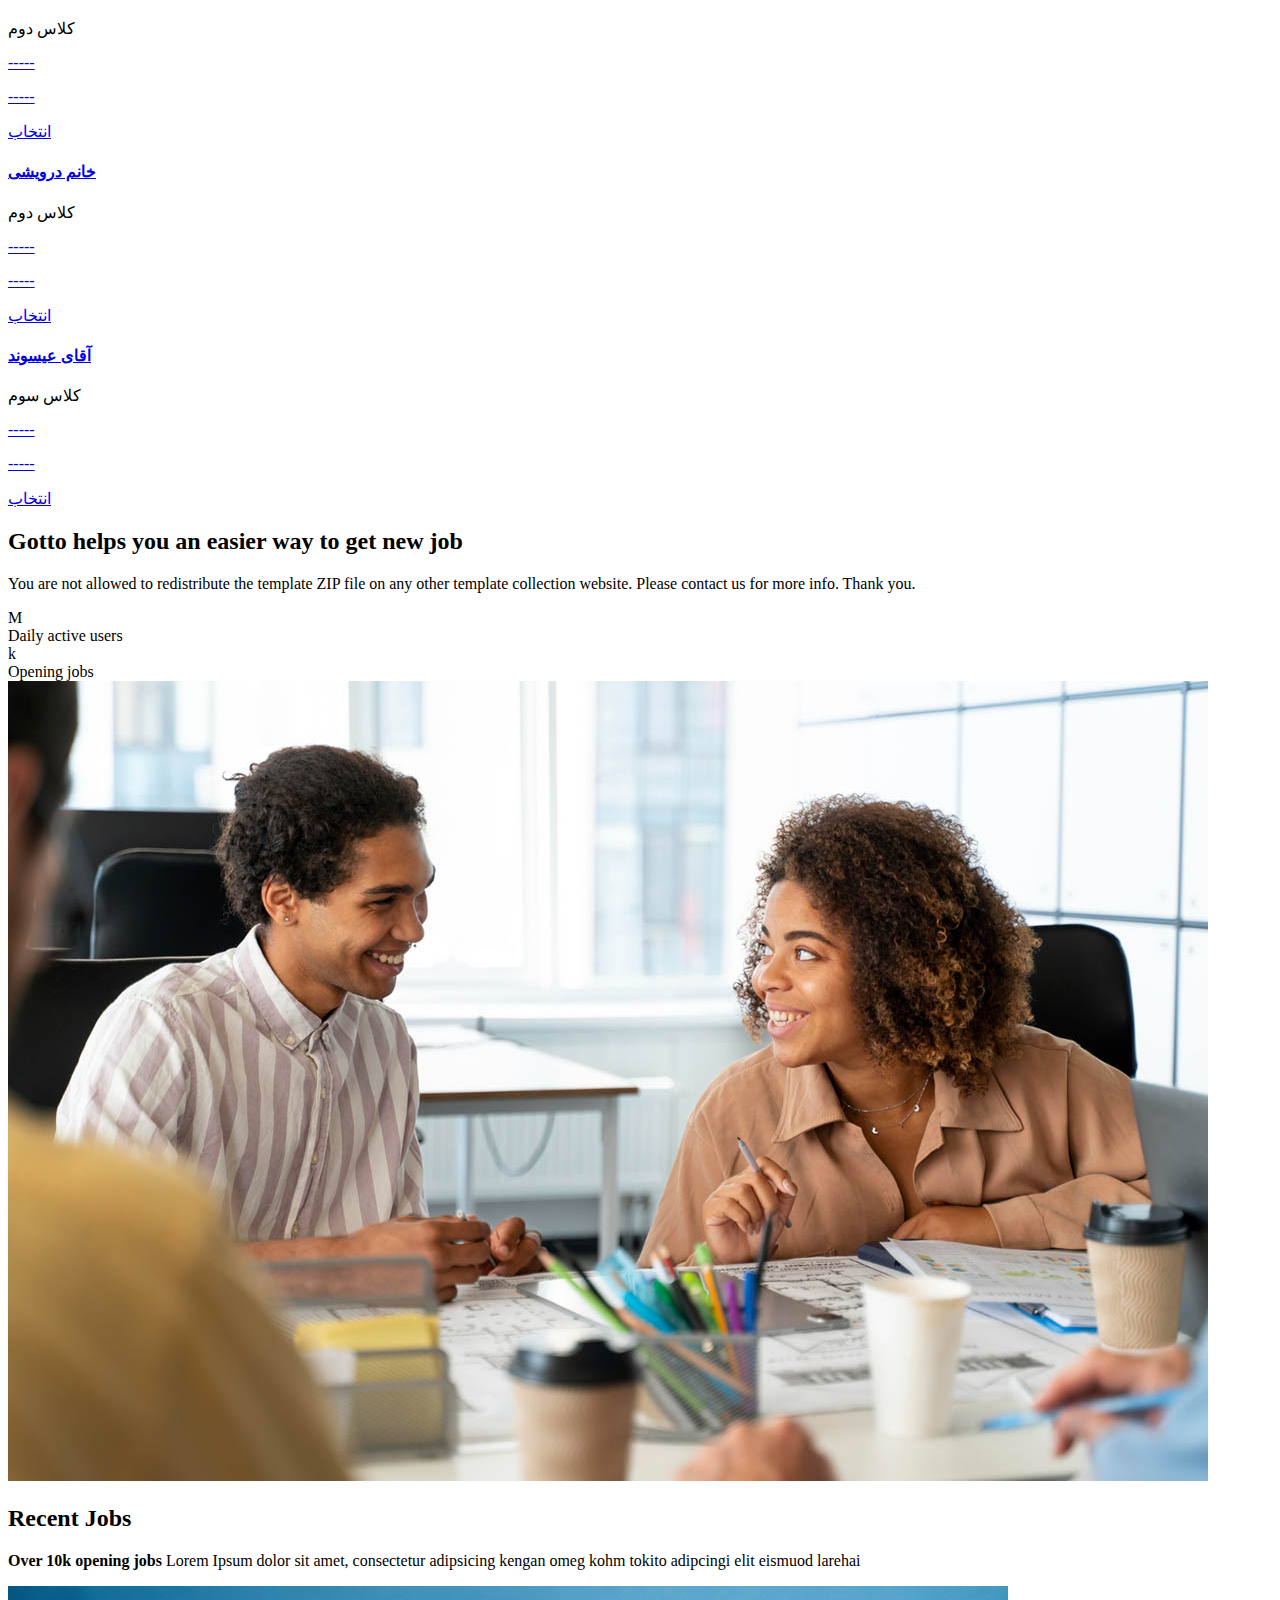
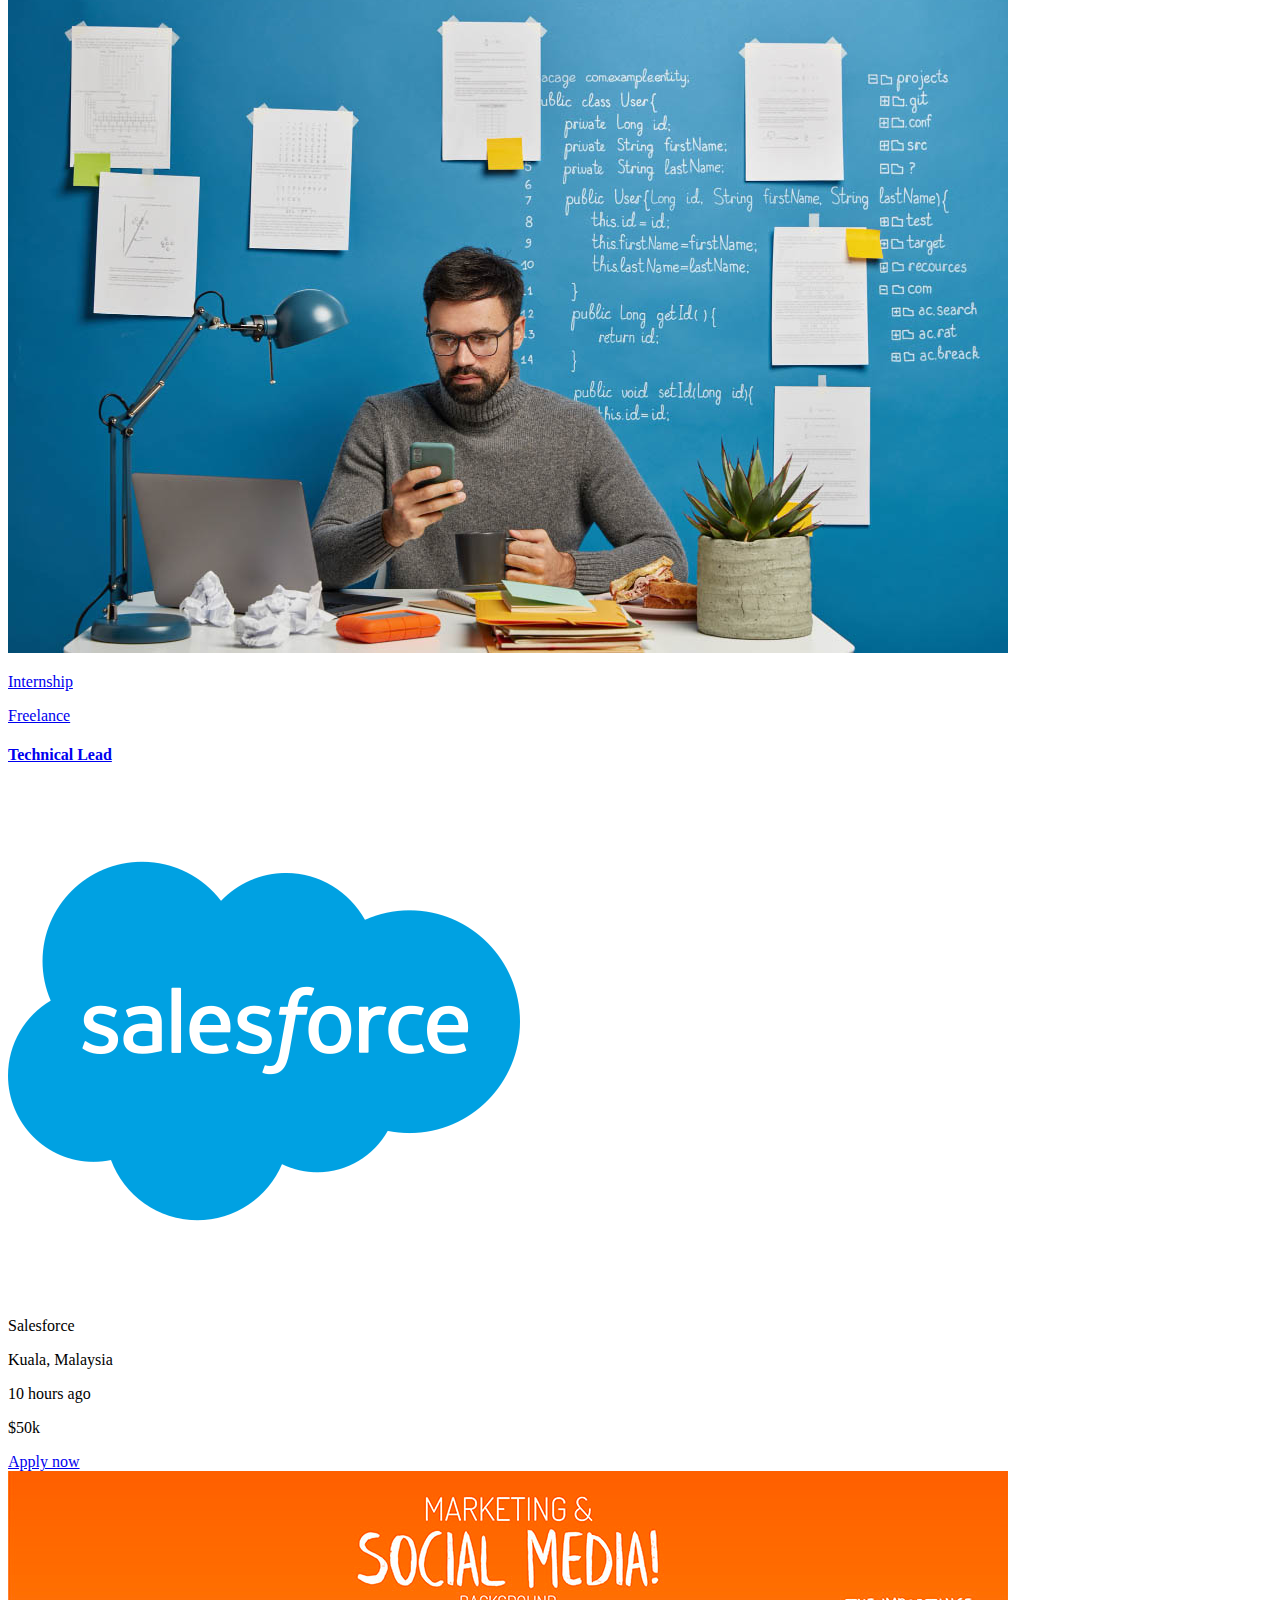
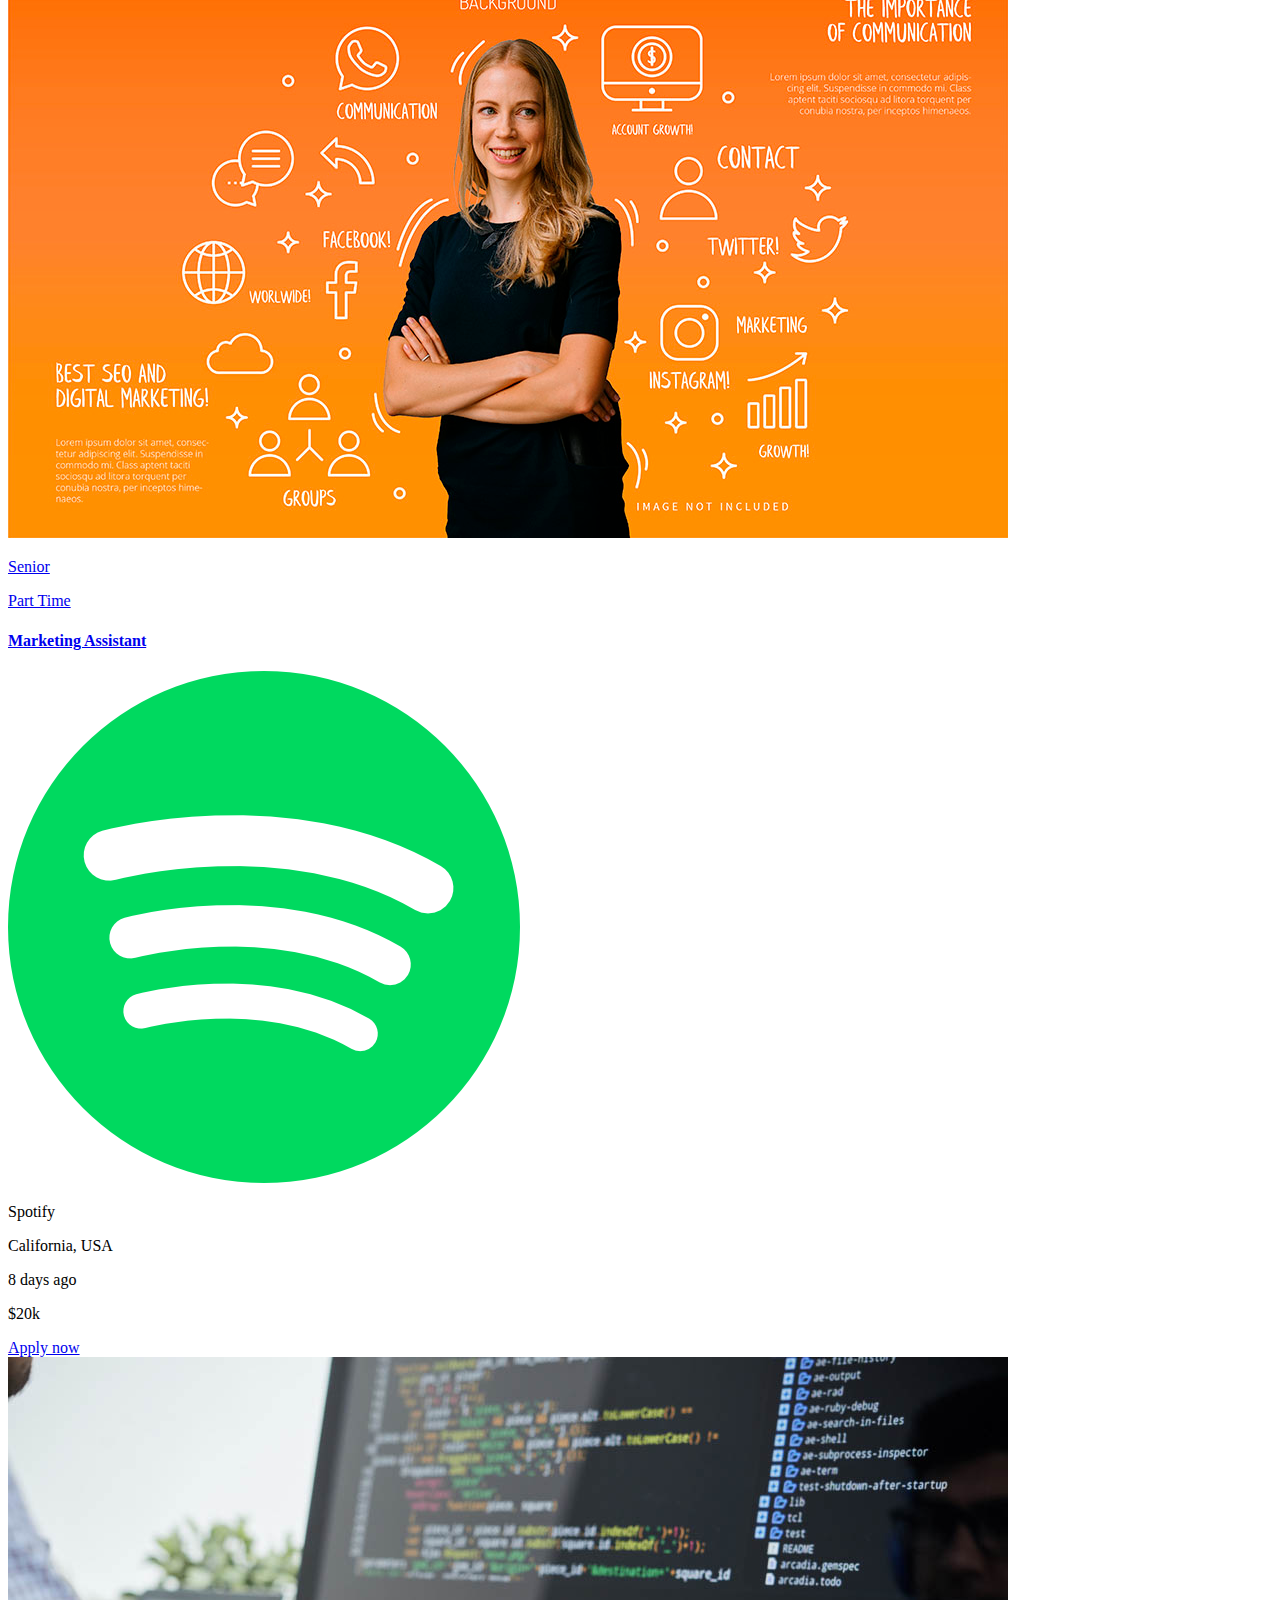
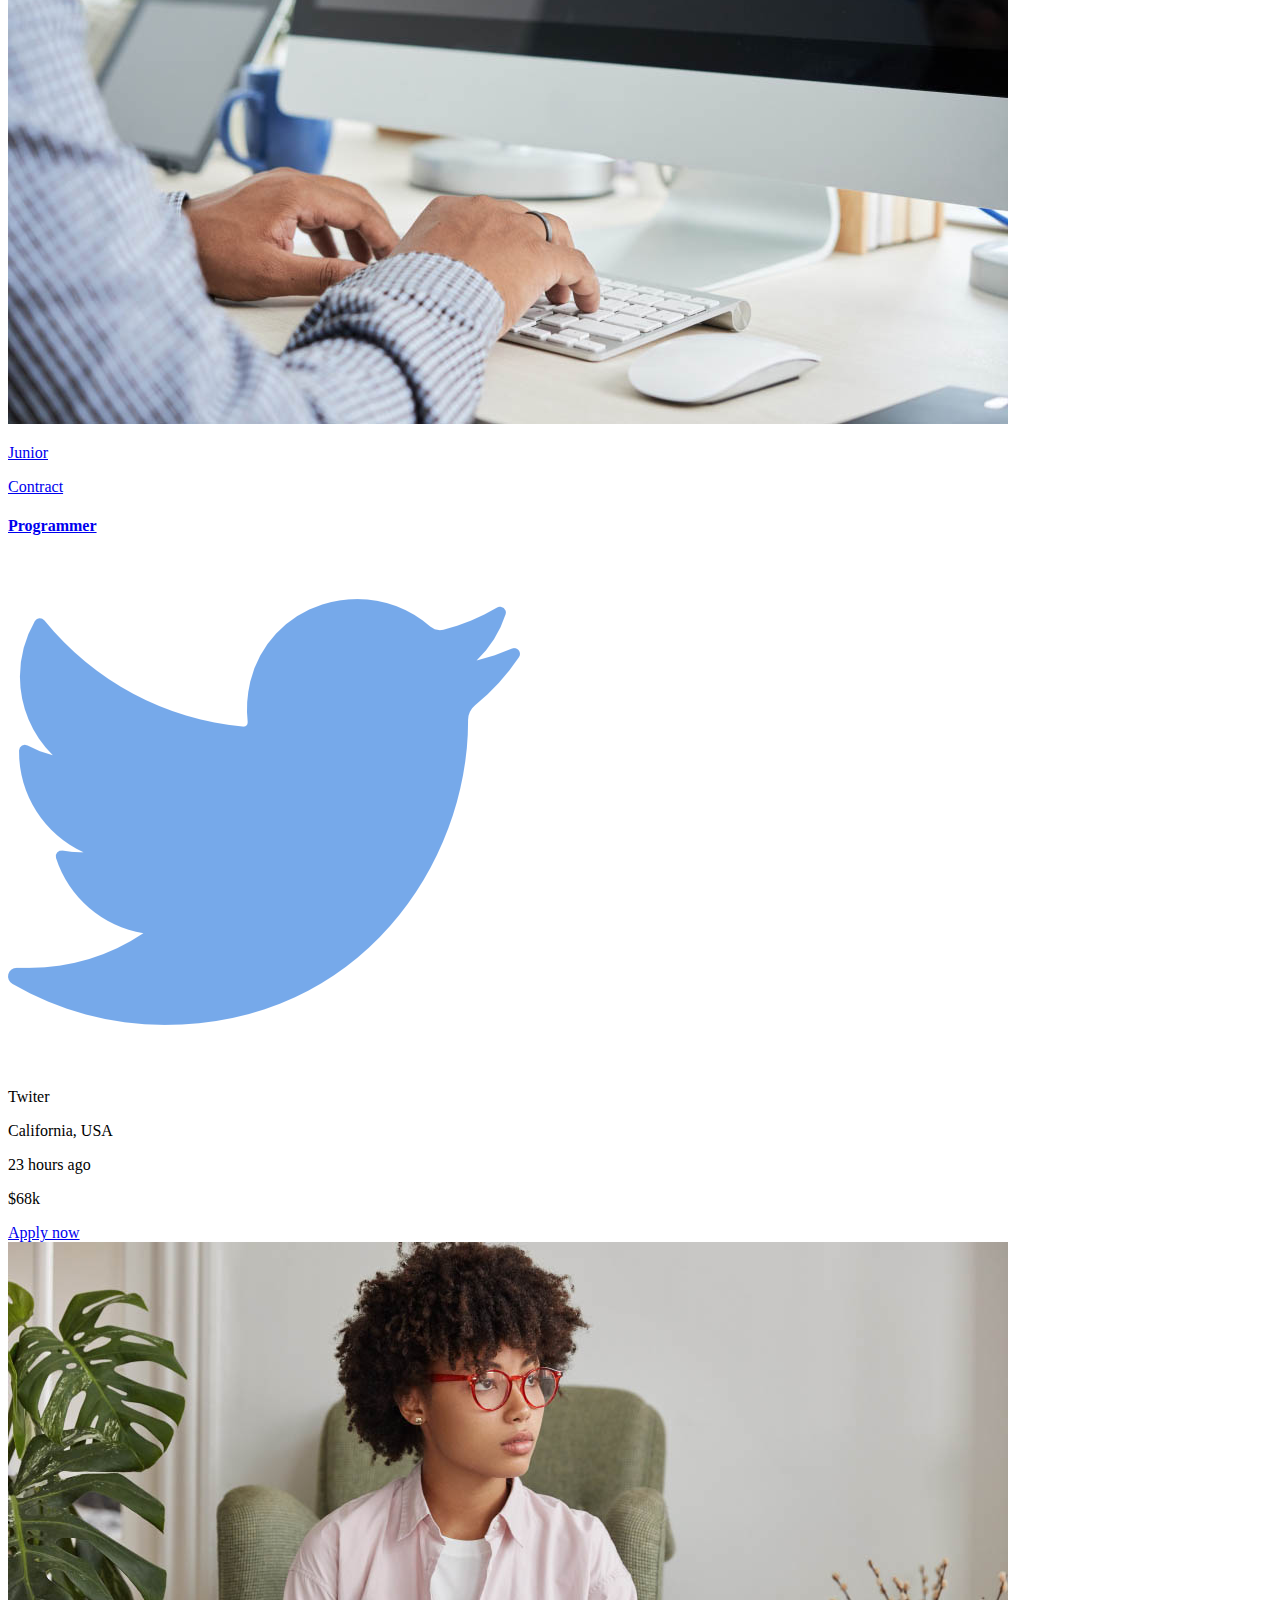
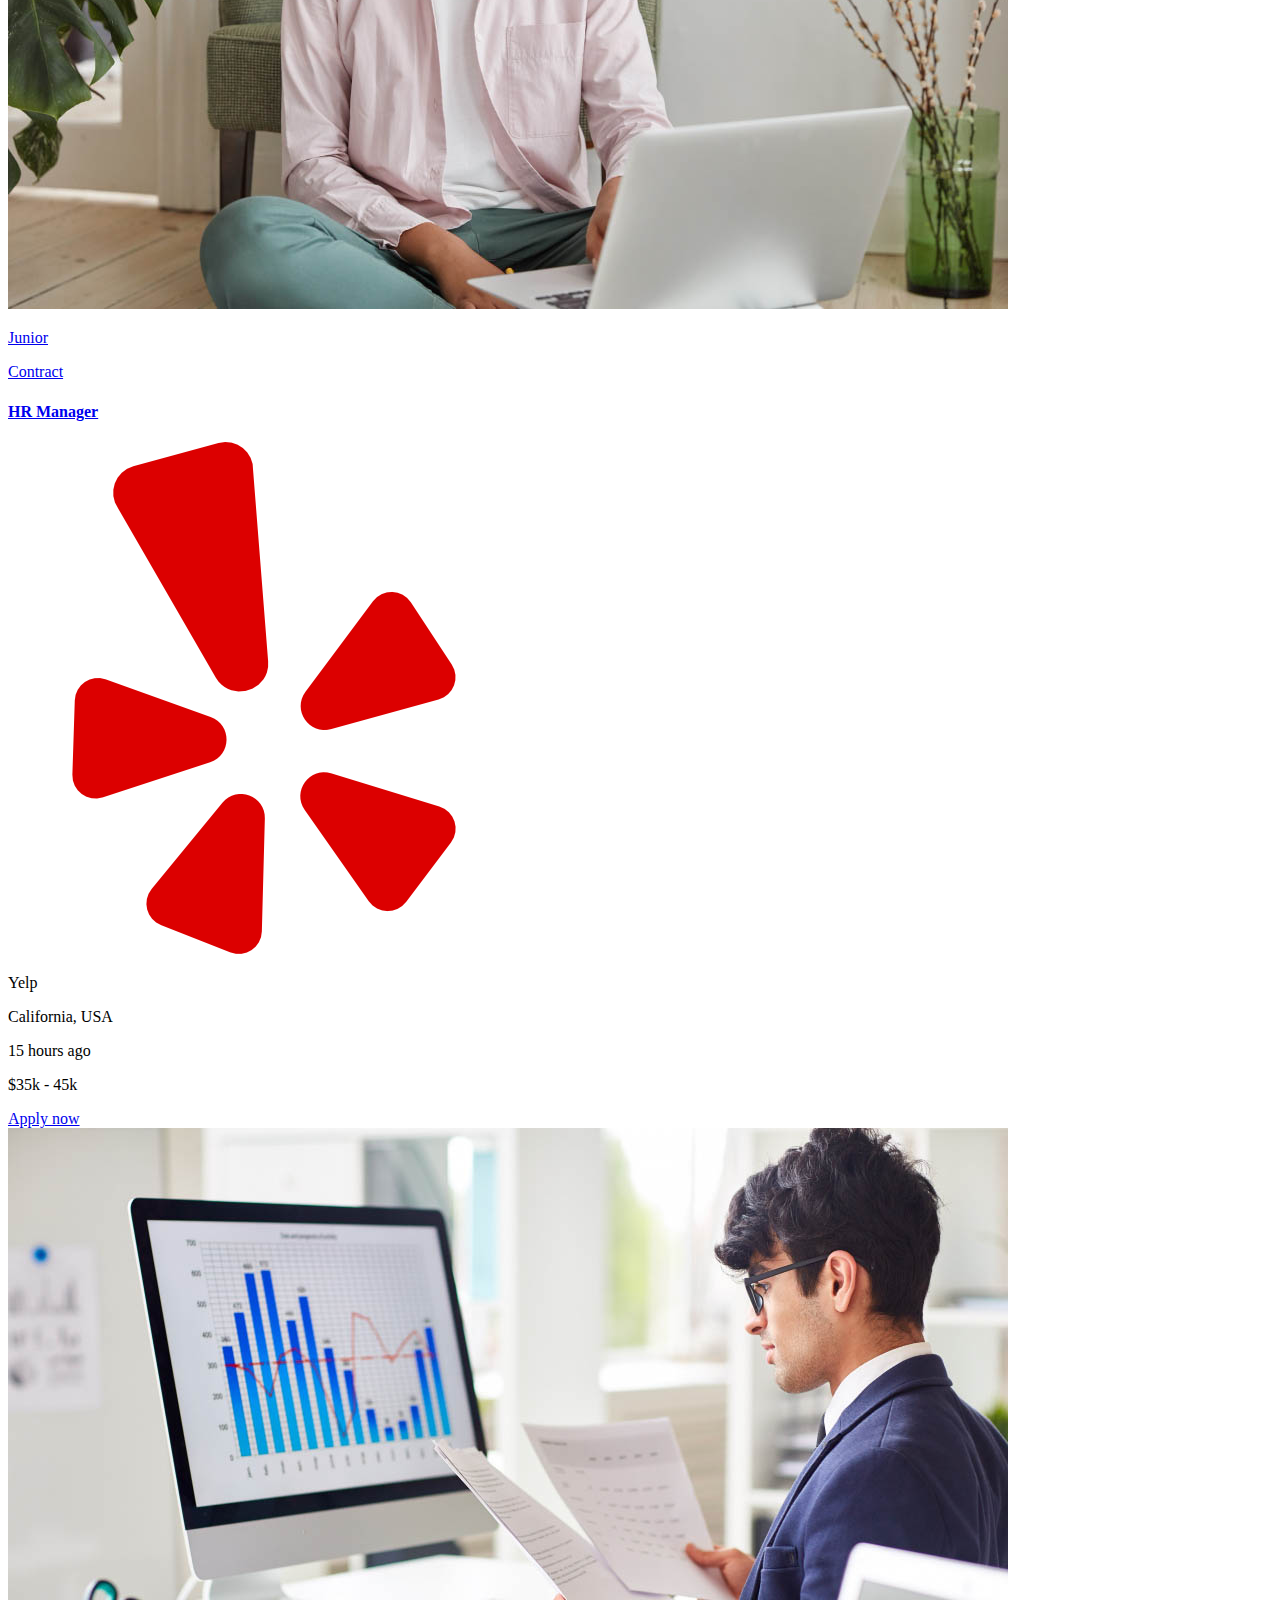
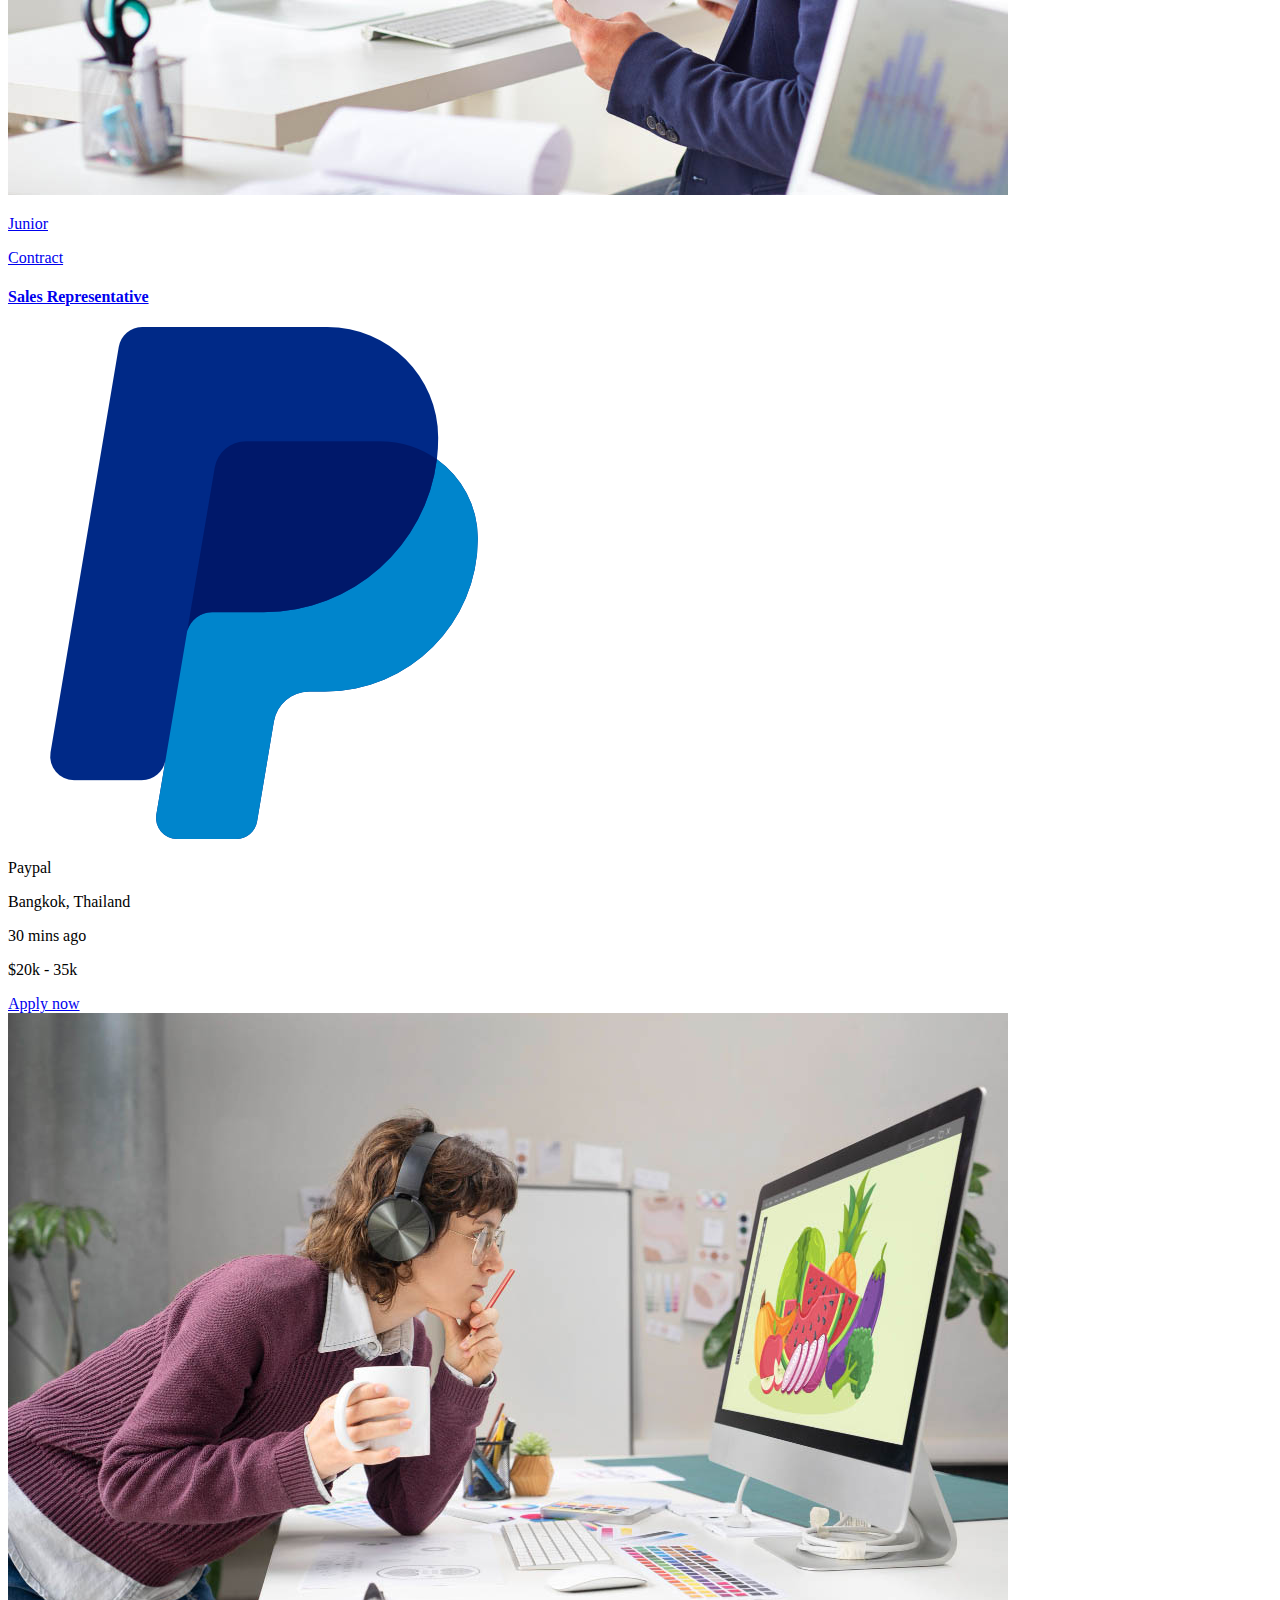
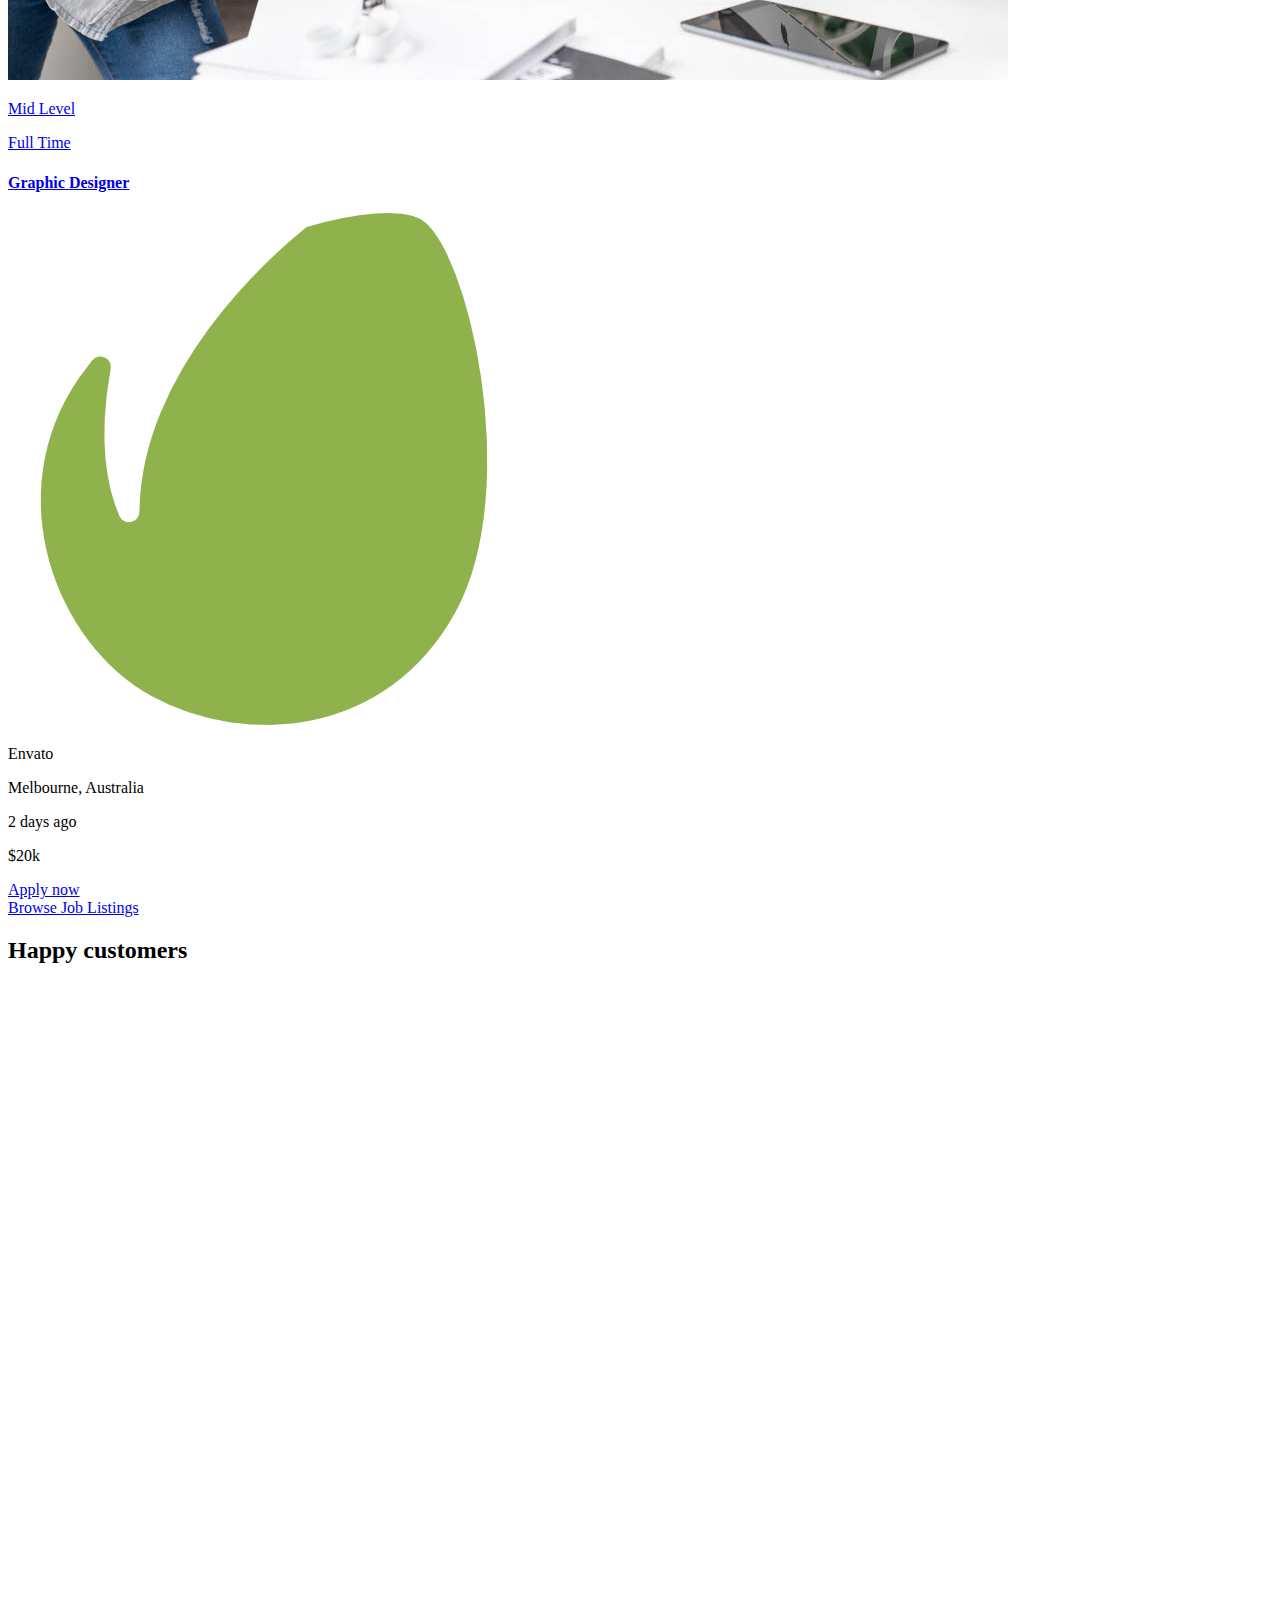
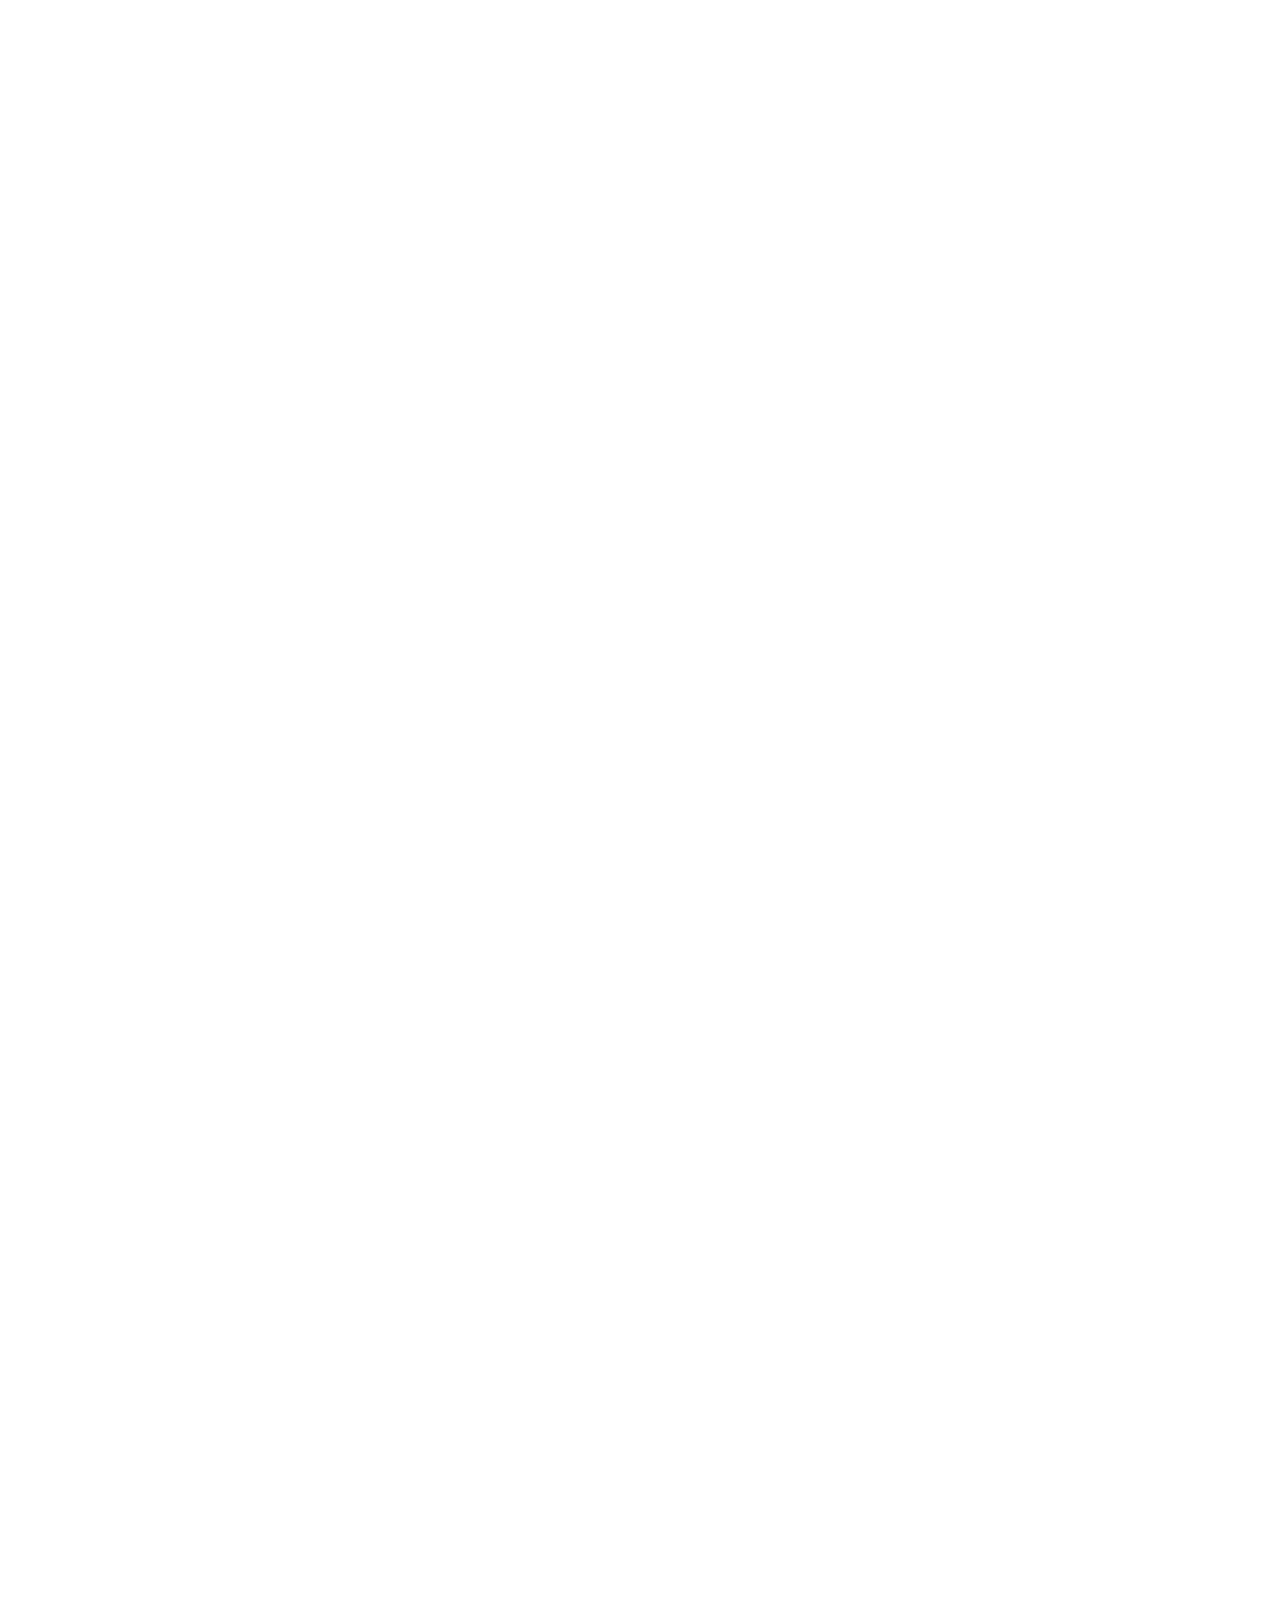
==== commit bcc1d361: "Update index.html" ====
--- a/index.html
+++ b/index.html
@@ -290,188 +290,158 @@
 
                                             <div class="d-flex">
                                                 <p class="mb-0">
-                                                    <a href="teacher.html" class="badge badge-level">Senior</a href="teacher.html">
+                                                    <a href="teacher.html" class="badge badge-level">-----</a href="teacher.html">
                                                 </p>
 
                                                 <p class="mb-0">
-                                                    <a href="teacher.html" class="badge">Full Time</a>
+                                                    <a href="teacher.html" class="badge">-----</a>
                                                 </p>
                                             </div>
                                         </div>
                                     </div>
 
                                     <div class="job-section-btn-wrap">
-                                        <a href="job-details.html" class="custom-btn btn">Apply now</a>
+                                        <a href="teacher.html" class="custom-btn btn">انتخاب</a>
                                     </div>
                                 </div>
                             </div>
 
                             <div class="job-thumb d-flex">
                                 <div class="job-image-wrap bg-white shadow-lg">
-                                    <img src="images/logos/meta.png" class="job-image img-fluid" alt="">
+                               
                                 </div>
 
                                 <div class="job-body d-flex flex-wrap flex-auto align-items-center ms-4">
                                     <div class="mb-3">
                                         <h4 class="job-title mb-lg-0">
-                                            <a href="job-details.html" class="job-title-link">HR Manager</a>
+                                            <a href="teacher.html" class="job-title-link">خانم عبدلی</a>
                                         </h4>
 
                                         <div class="d-flex flex-wrap align-items-center">
                                             <p class="job-location mb-0">
                                                 <i class="custom-icon bi-geo-alt me-1"></i>
-                                                Tower, Paris
+                                                
                                             </p>
 
                                             <p class="job-date mb-0">
                                                 <i class="custom-icon bi-clock me-1"></i>
-                                                22 hours ago
+                                                کلاس دوم
                                             </p>
 
                                             <p class="job-price mb-0">
                                                 <i class="custom-icon bi-cash me-1"></i>
-                                                $50k
+                                                
                                             </p>
 
                                             <div class="d-flex">
                                                 <p class="mb-0">
-                                                    <a href="teacher.html" class="badge badge-level">Junior</a>
+                                                    <a href="teacher.html" class="badge badge-level">-----</a>
                                                 </p>
 
                                                 <p class="mb-0">
-                                                    <a href="teacher.html" class="badge">Contract</a>
+                                                    <a href="teacher.html" class="badge">-----</a>
                                                 </p>
                                             </div>
                                         </div>
                                     </div>
 
                                     <div class="job-section-btn-wrap">
-                                        <a href="job-details.html" class="custom-btn btn">Apply now</a>
+                                        <a href="job-details.html" class="custom-btn btn">انتخاب</a>
                                     </div>
                                 </div>
                             </div>
 
                             <div class="job-thumb d-flex">
                                 <div class="job-image-wrap bg-white shadow-lg">
-                                    <img src="images/logos/slack.png" class="job-image img-fluid" alt="">
+                                    
                                 </div>
 
                                 <div class="job-body d-flex flex-wrap flex-auto align-items-center ms-4">
                                     <div class="mb-3">
                                         <h4 class="job-title mb-lg-0">
-                                            <a href="job-details.html" class="job-title-link">Dev Ops</a>
+                                            <a href="teacher.html" class="job-title-link">خانم درویشی</a>
                                         </h4>
 
                                         <div class="d-flex flex-wrap align-items-center">
                                             <p class="job-location mb-0">
                                                 <i class="custom-icon bi-geo-alt me-1"></i>
-                                                Bangkok, Thailand
+                                                
                                             </p>
 
                                             <p class="job-date mb-0">
                                                 <i class="custom-icon bi-clock me-1"></i>
-                                                40 minutes ago
+                                                کلاس دوم
                                             </p>
 
                                             <p class="job-price mb-0">
                                                 <i class="custom-icon bi-cash me-1"></i>
-                                                $75k - 80k
+                                                
                                             </p>
 
                                             <div class="d-flex">
                                                 <p class="mb-0">
-                                                    <a href="teacher.html" class="badge badge-level">Senior</a>
+                                                    <a href="teacher.html" class="badge badge-level">-----</a>
                                                 </p>
 
                                                 <p class="mb-0">
-                                                    <a href="teacher.html" class="badge">Part Time</a>
+                                                    <a href="teacher.html" class="badge">-----</a>
                                                 </p>
                                             </div>
                                         </div>
                                     </div>
 
                                     <div class="job-section-btn-wrap">
-                                        <a href="job-details.html" class="custom-btn btn">Apply now</a>
+                                        <a href="teacher.html" class="custom-btn btn">انتخاب</a>
                                     </div>
                                 </div>
                             </div>
 
                             <div class="job-thumb d-flex">
                                 <div class="job-image-wrap bg-white shadow-lg">
-                                    <img src="images/logos/creative-market.png" class="job-image img-fluid" alt="">
+                                   
                                 </div>
 
                                 <div class="job-body d-flex flex-wrap flex-auto align-items-center ms-4">
                                     <div class="mb-3">
                                         <h4 class="job-title mb-lg-0">
-                                            <a href="job-details.html" class="job-title-link">UX Designer</a>
+                                            <a href="teacher.html" class="job-title-link">آقای عیسوند</a>
                                         </h4>
 
                                         <div class="d-flex flex-wrap align-items-center">
                                             <p class="job-location mb-0">
                                                 <i class="custom-icon bi-geo-alt me-1"></i>
-                                                Bangkok, Thailand
+                                                
                                             </p>
 
                                             <p class="job-date mb-0">
                                                 <i class="custom-icon bi-clock me-1"></i>
-                                                2 hours ago
+                                                کلاس سوم
                                             </p>
 
                                             <p class="job-price mb-0">
                                                 <i class="custom-icon bi-cash me-1"></i>
-                                                $100k
+                                                
                                             </p>
 
                                             <div class="d-flex">
                                                 <p class="mb-0">
-                                                    <a href="teacher.html" class="badge badge-level">Entry</a>
+                                                    <a href="teacher.html" class="badge badge-level">-----</a>
                                                 </p>
 
                                                 <p class="mb-0">
-                                                    <a href="teacher.html" class="badge">Remote</a>
+                                                    <a href="teacher.html" class="badge">-----</a>
                                                 </p>
                                             </div>
                                         </div>
                                     </div>
 
                                     <div class="job-section-btn-wrap">
-                                        <a href="job-details.html" class="custom-btn btn">Apply now</a>
-                                    </div>
-                                </div>
-                            </div>
-
-                            <nav aria-label="Page navigation example">
-                                <ul class="pagination justify-content-center mt-5">
-                                    <li class="page-item">
-                                        <a class="page-link" href="#" aria-label="Previous">
-                                            <span aria-hidden="true">Prev</span>
-                                        </a>
-                                    </li>
-
-                                    <li class="page-item active" aria-current="page">
-                                        <a class="page-link" href="#">1</a>
-                                    </li>
-                                    
-                                    <li class="page-item">
-                                        <a class="page-link" href="#">2</a>
-                                    </li>
-                                    
-                                    <li class="page-item">
-                                        <a class="page-link" href="#">3</a>
-                                    </li>
-
-                                    <li class="page-item">
-                                        <a class="page-link" href="#">4</a>
-                                    </li>
-
-                                    <li class="page-item">
-                                        <a class="page-link" href="#">5</a>
-                                    </li>
-                                    
-                                    <li class="page-item">
-                                        <a class="page-link" href="#" aria-label="Next">
-                                            <span aria-hidden="true">Next</span>
+                                        <a href="teacher.html" class="custom-btn btn">انتخاب</a>
+                                    </div>
+                                </div>
+                            </div>
+
+
                                         </a>
                                     </li>
                                 </ul>
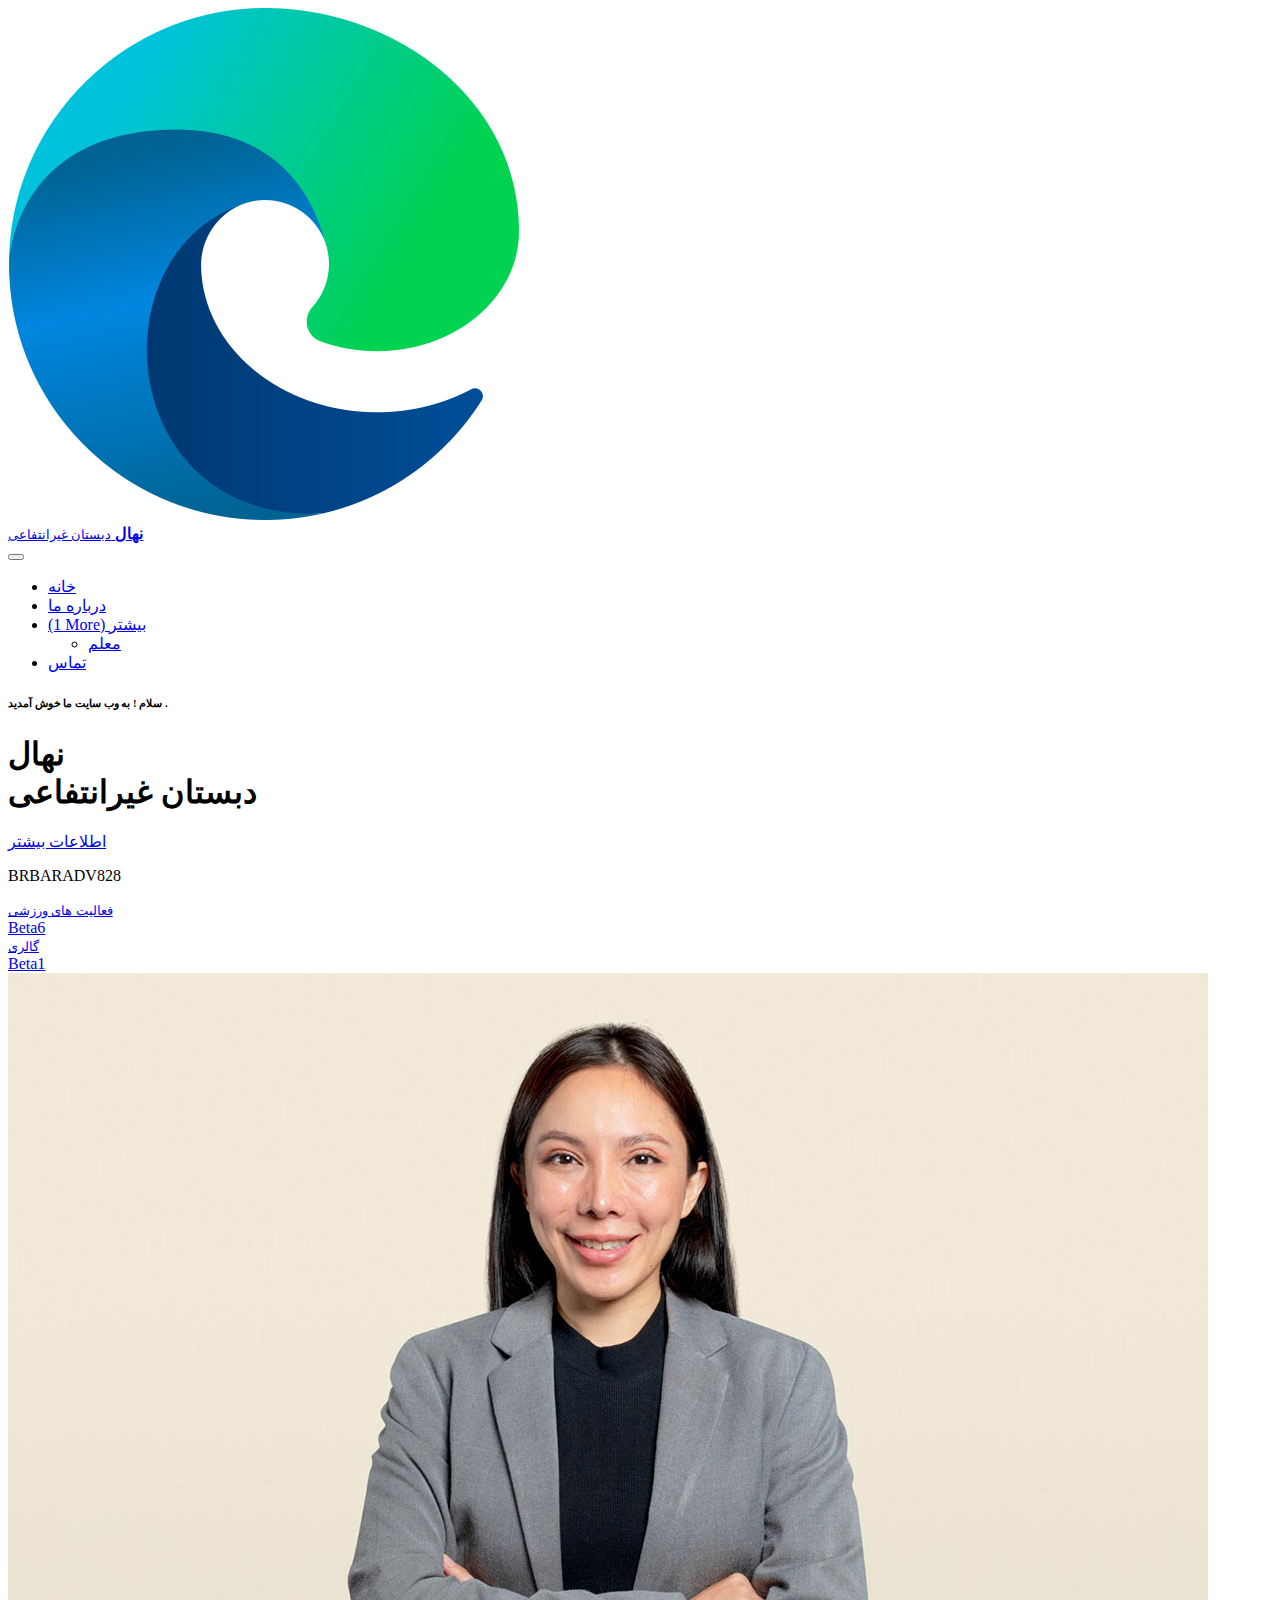
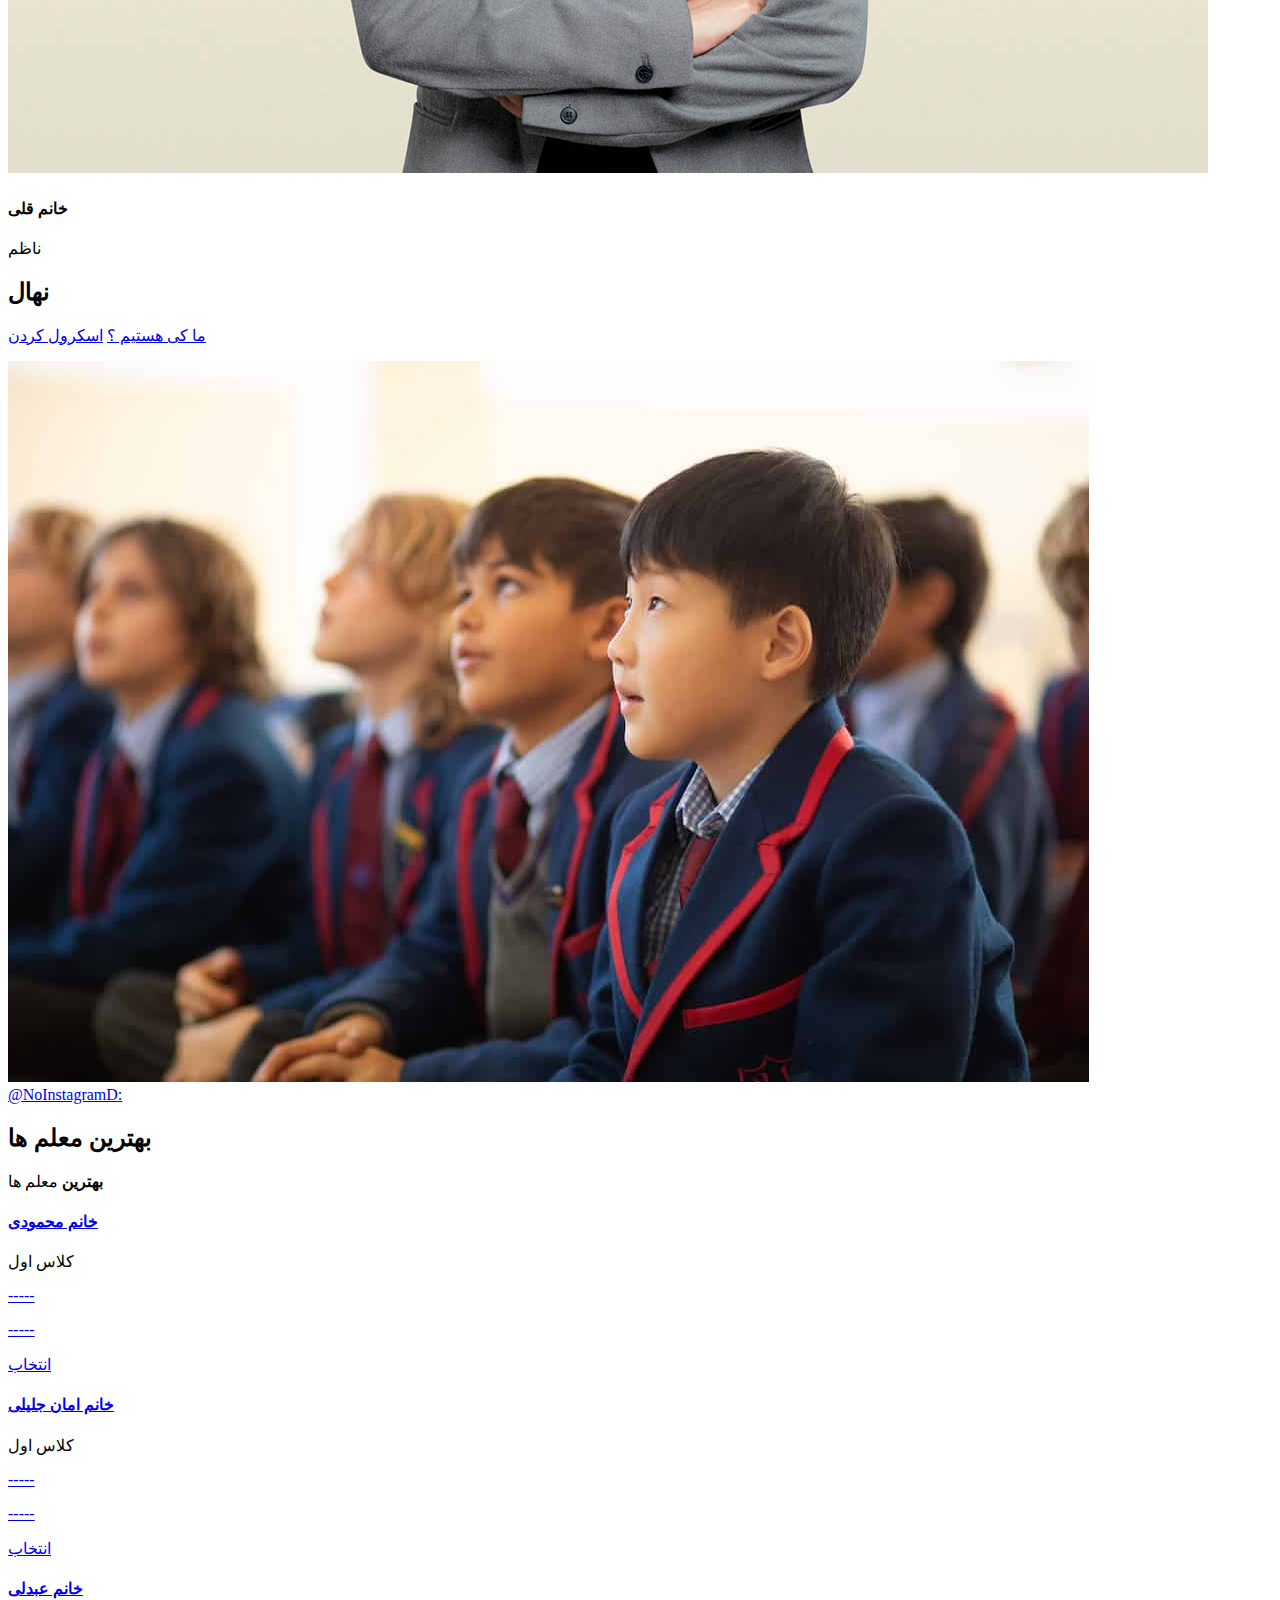
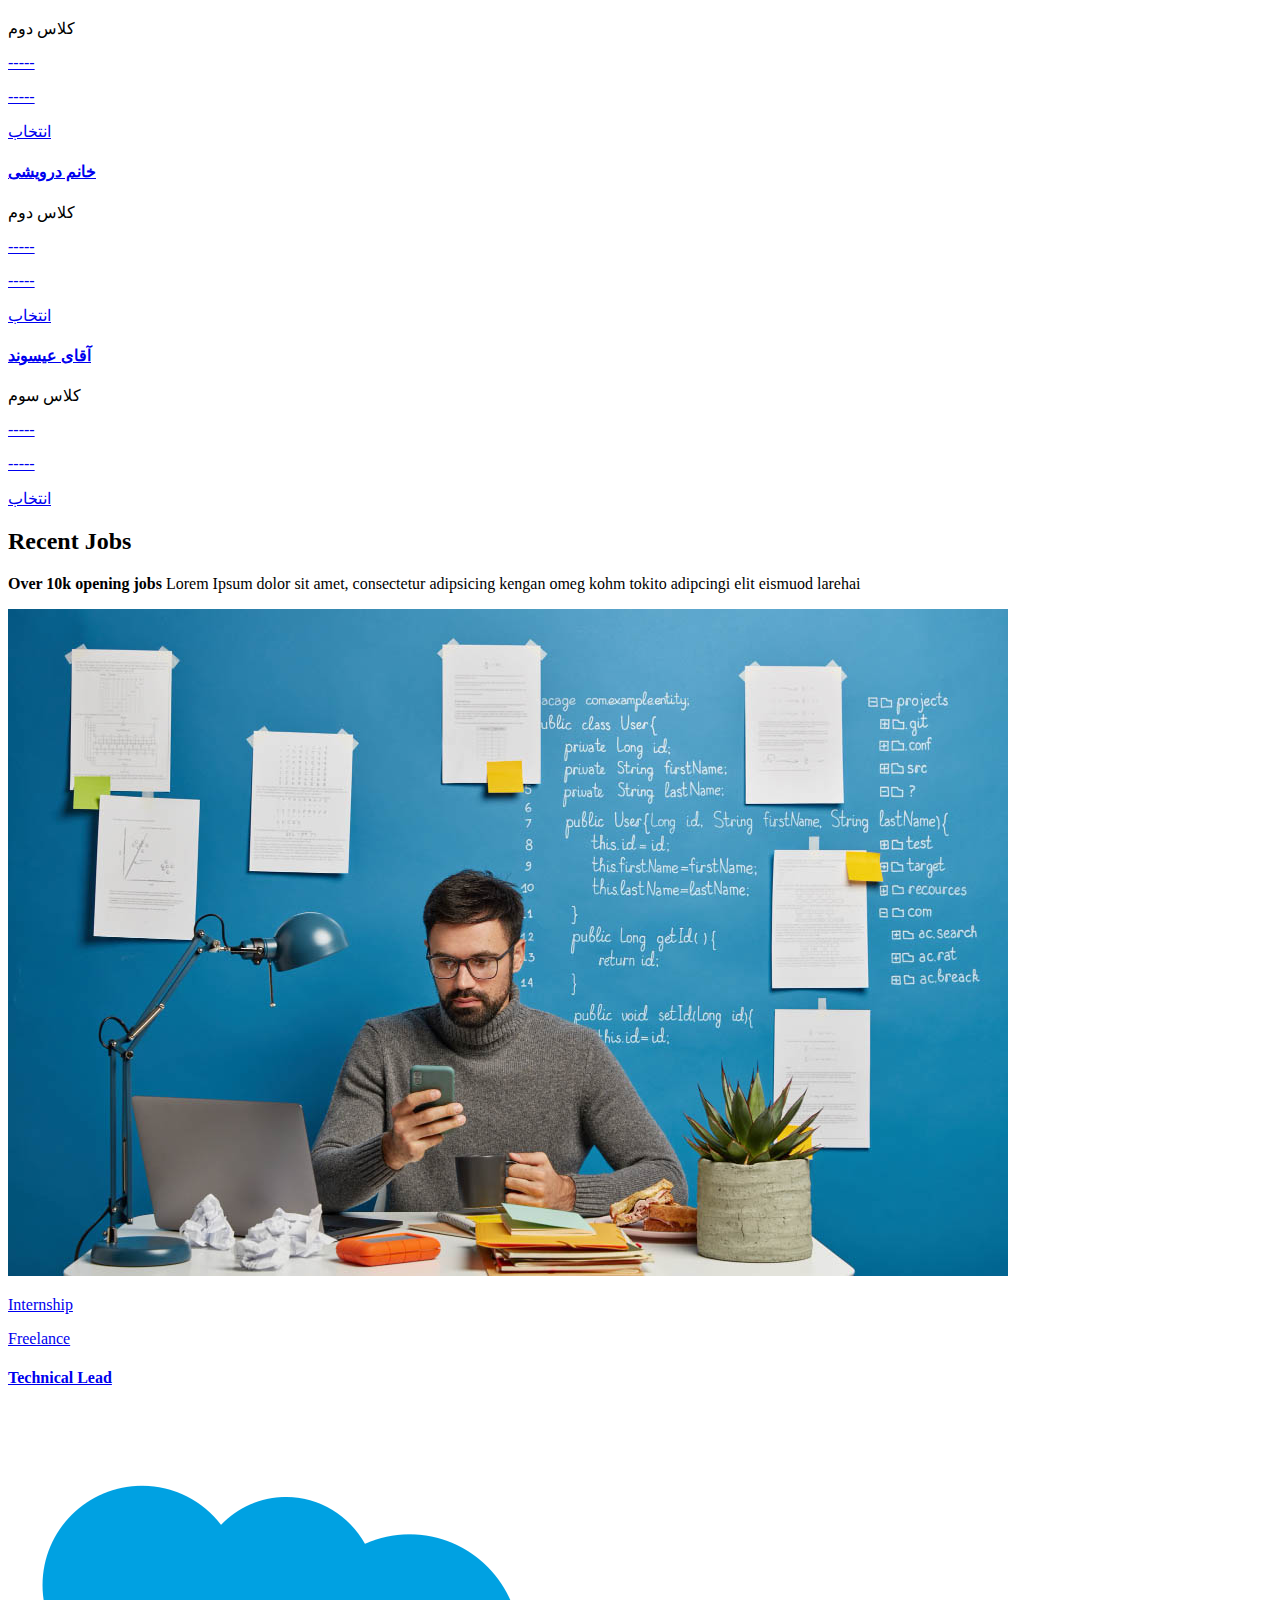
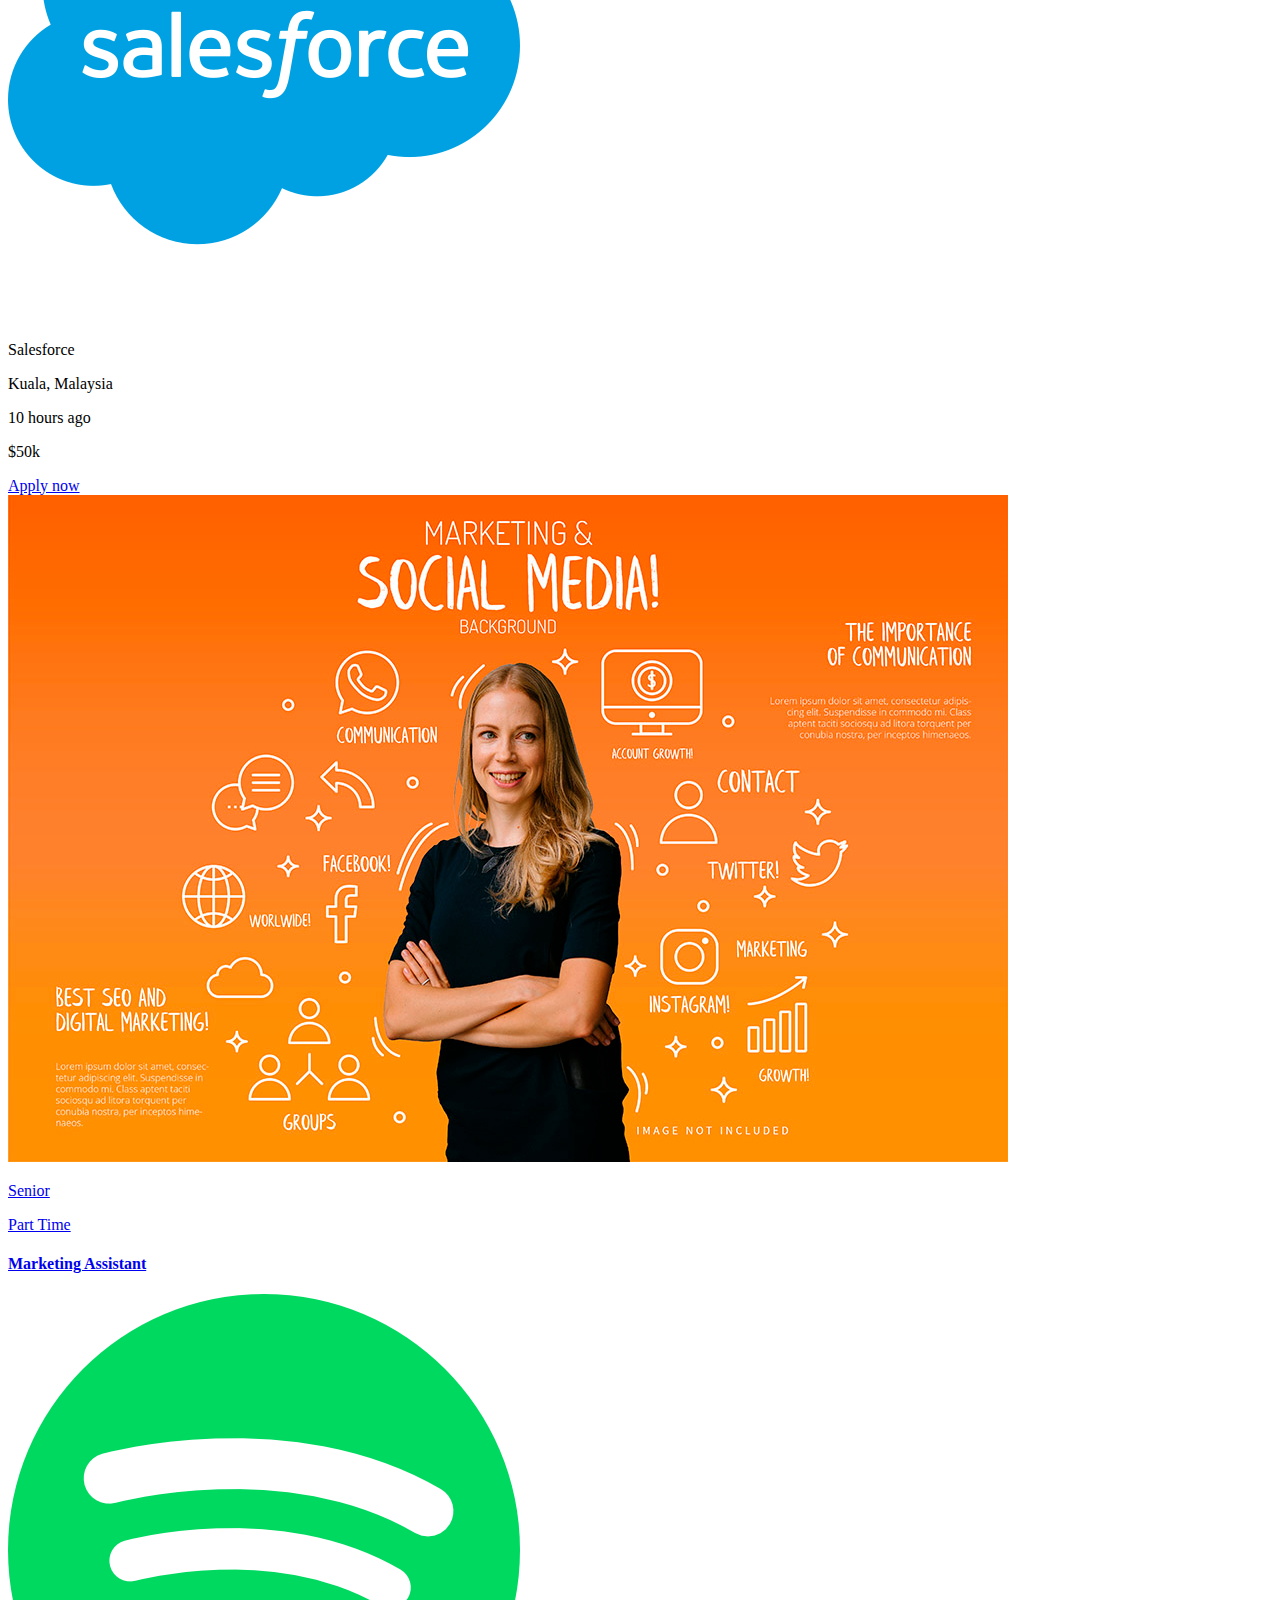
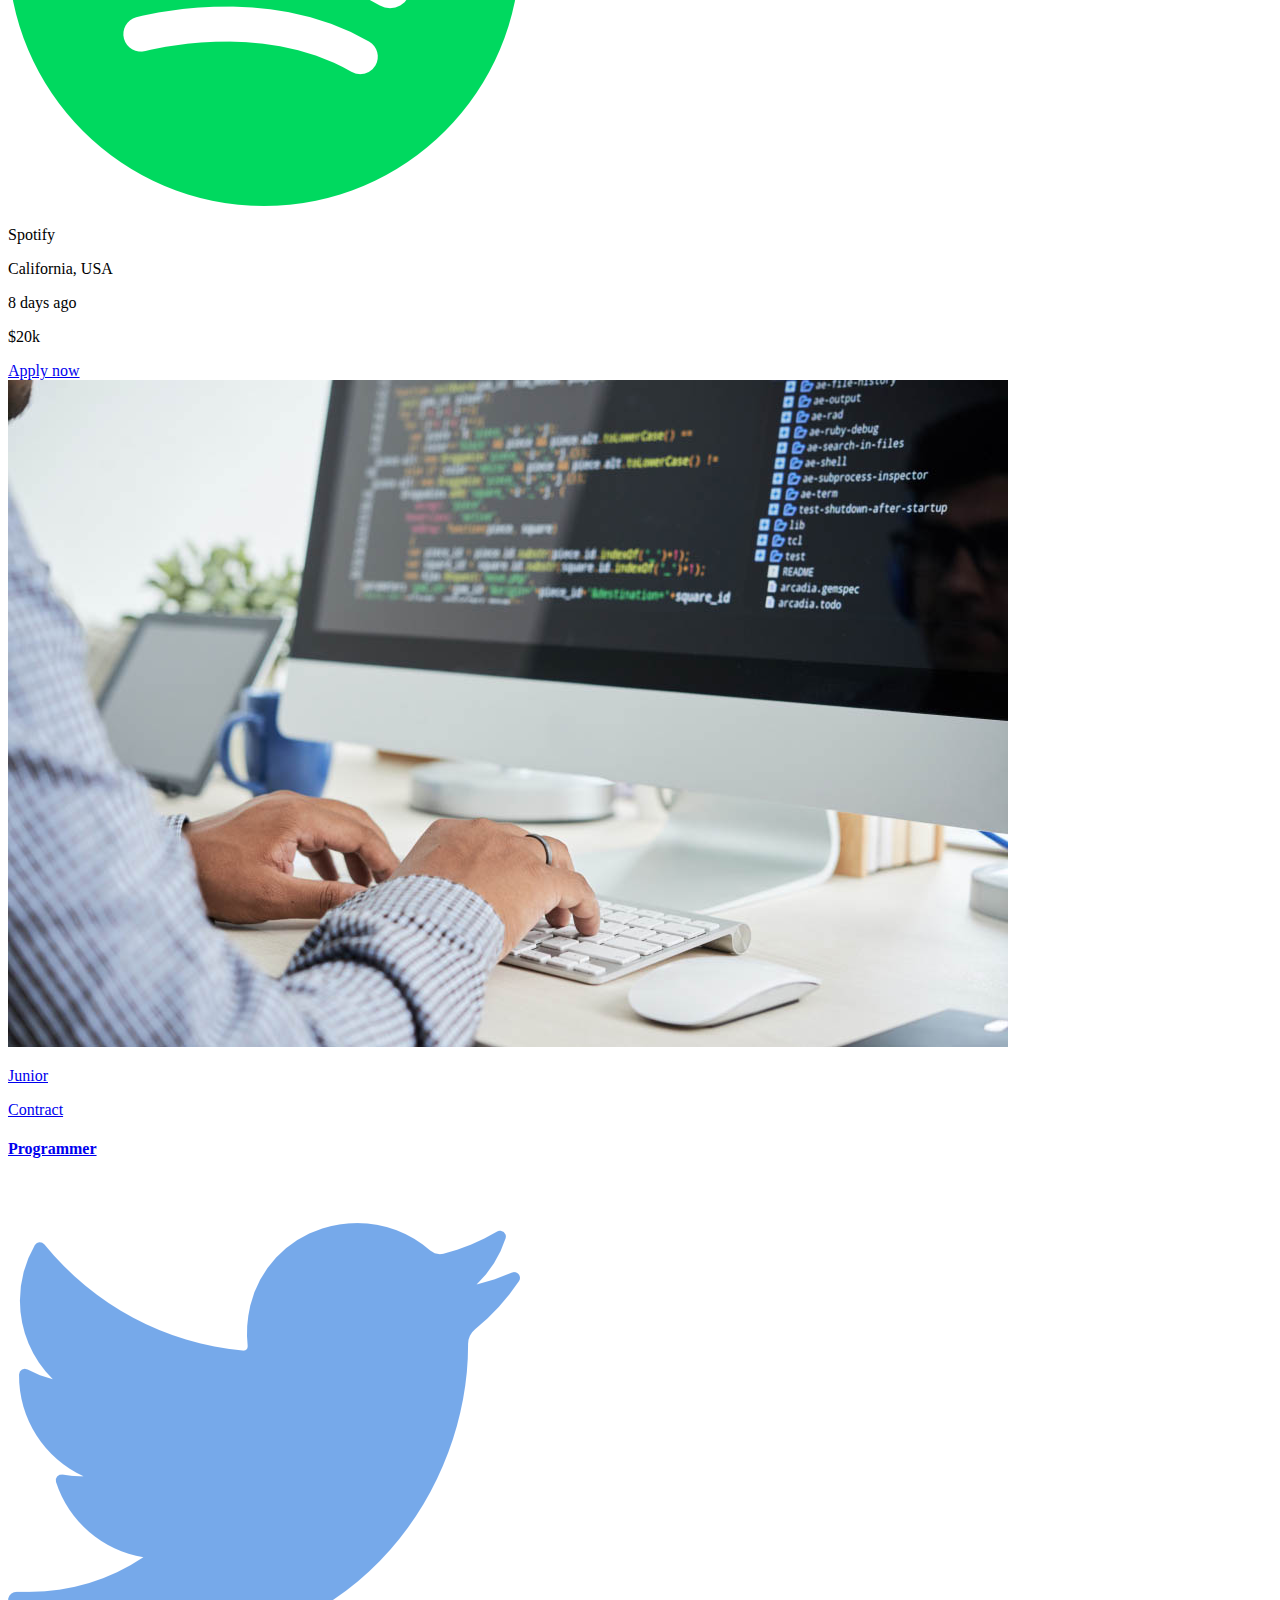
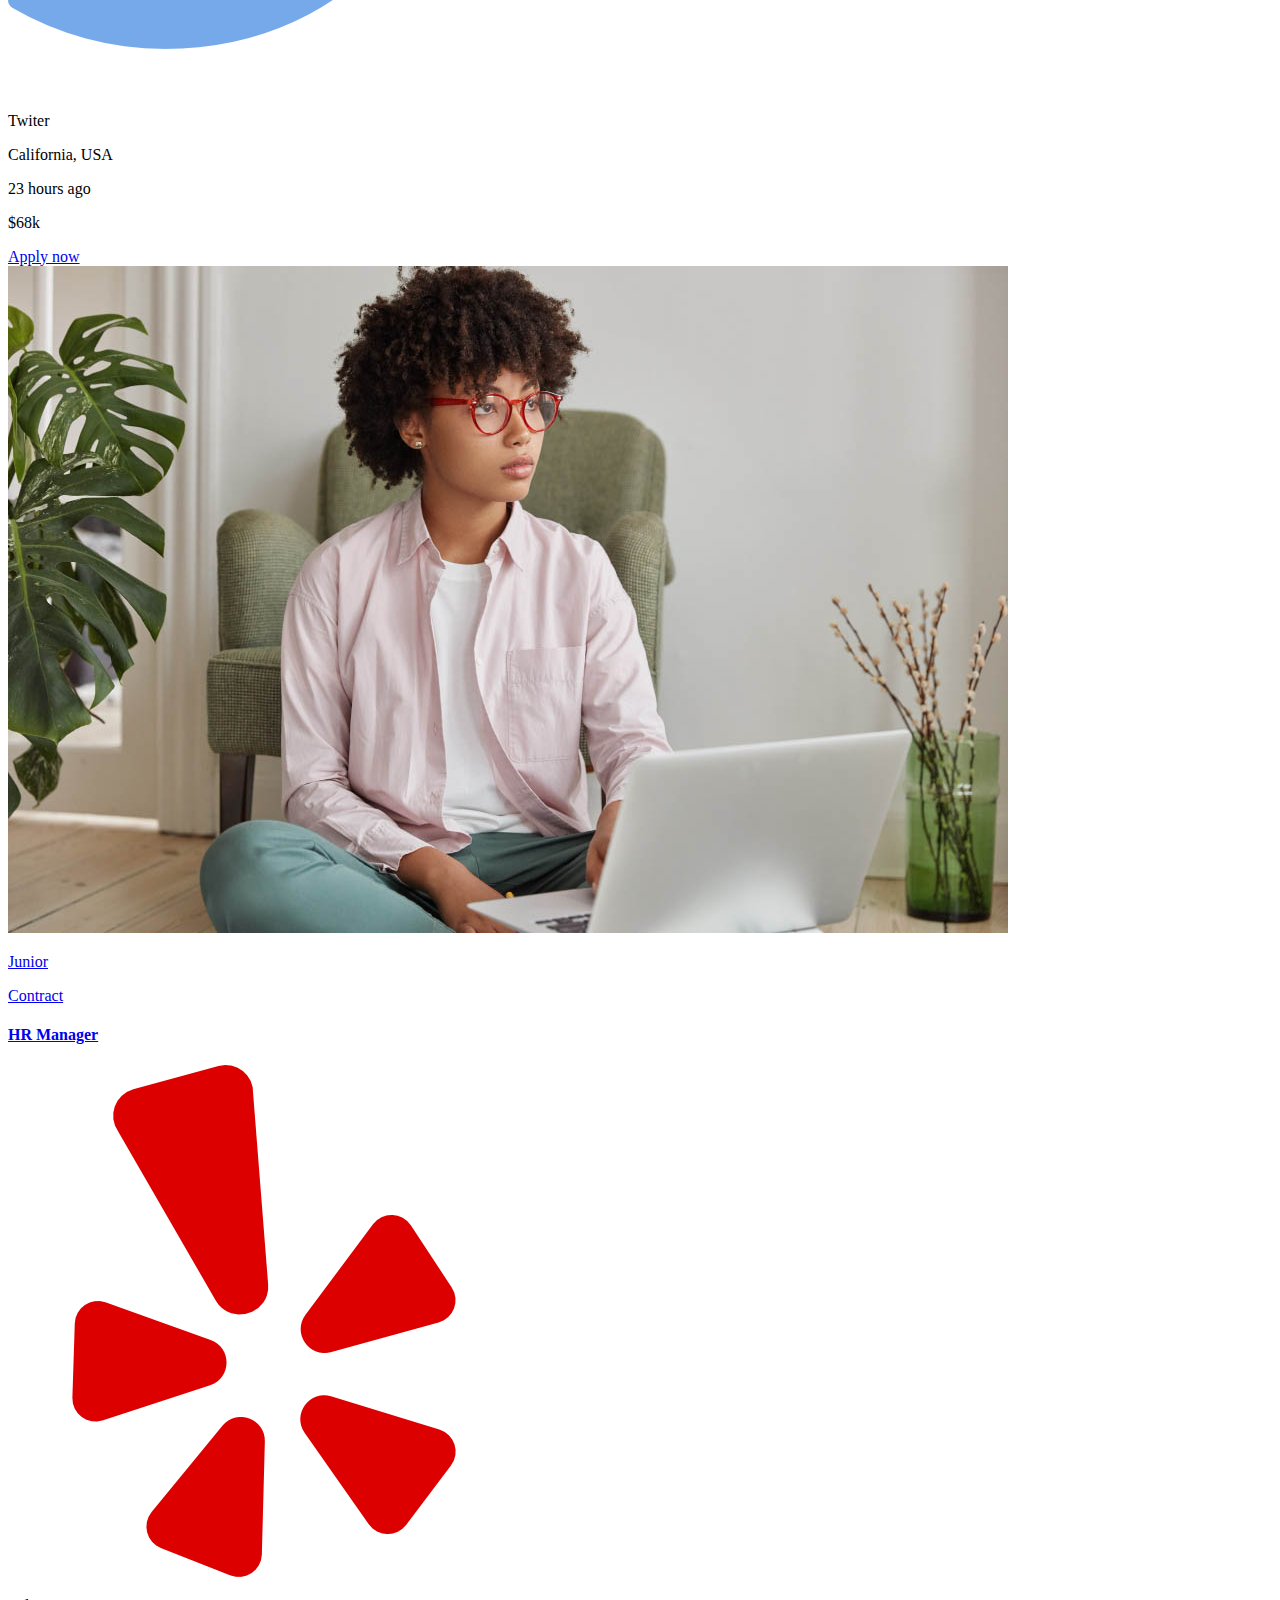
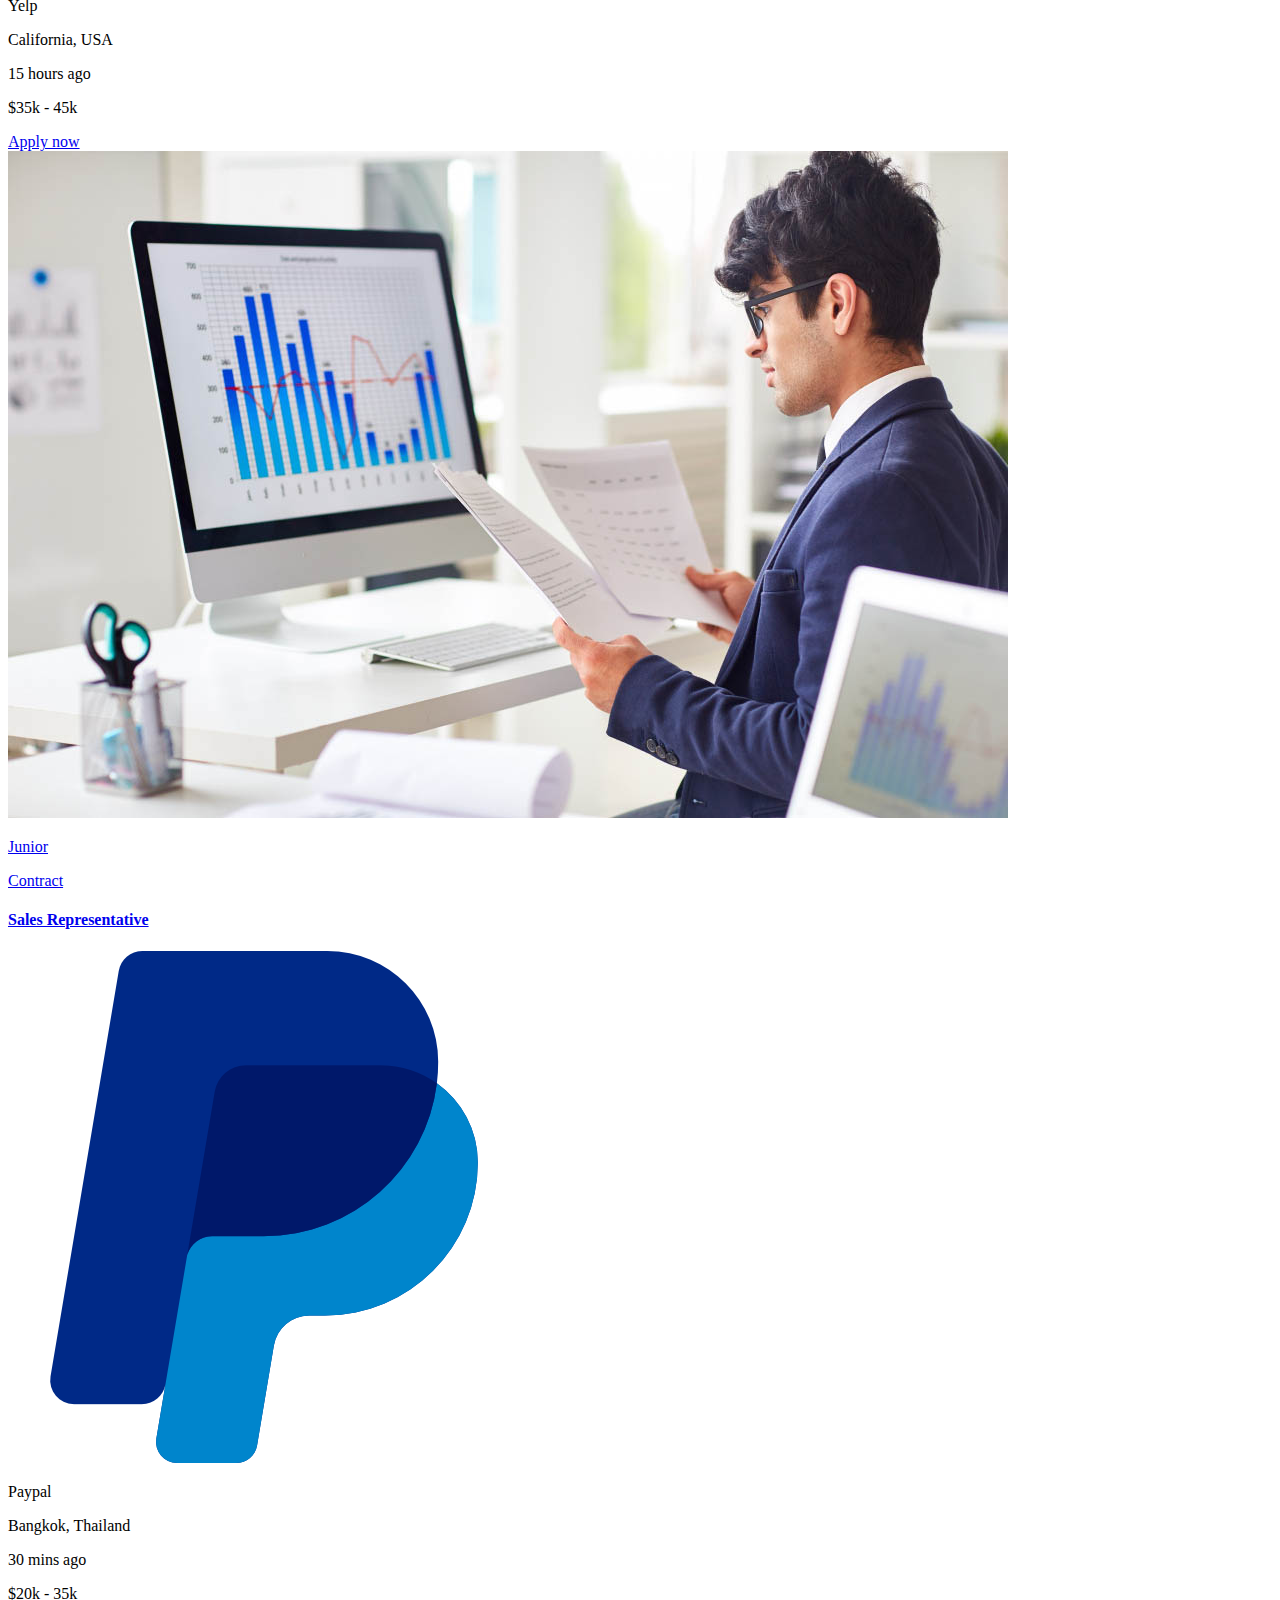
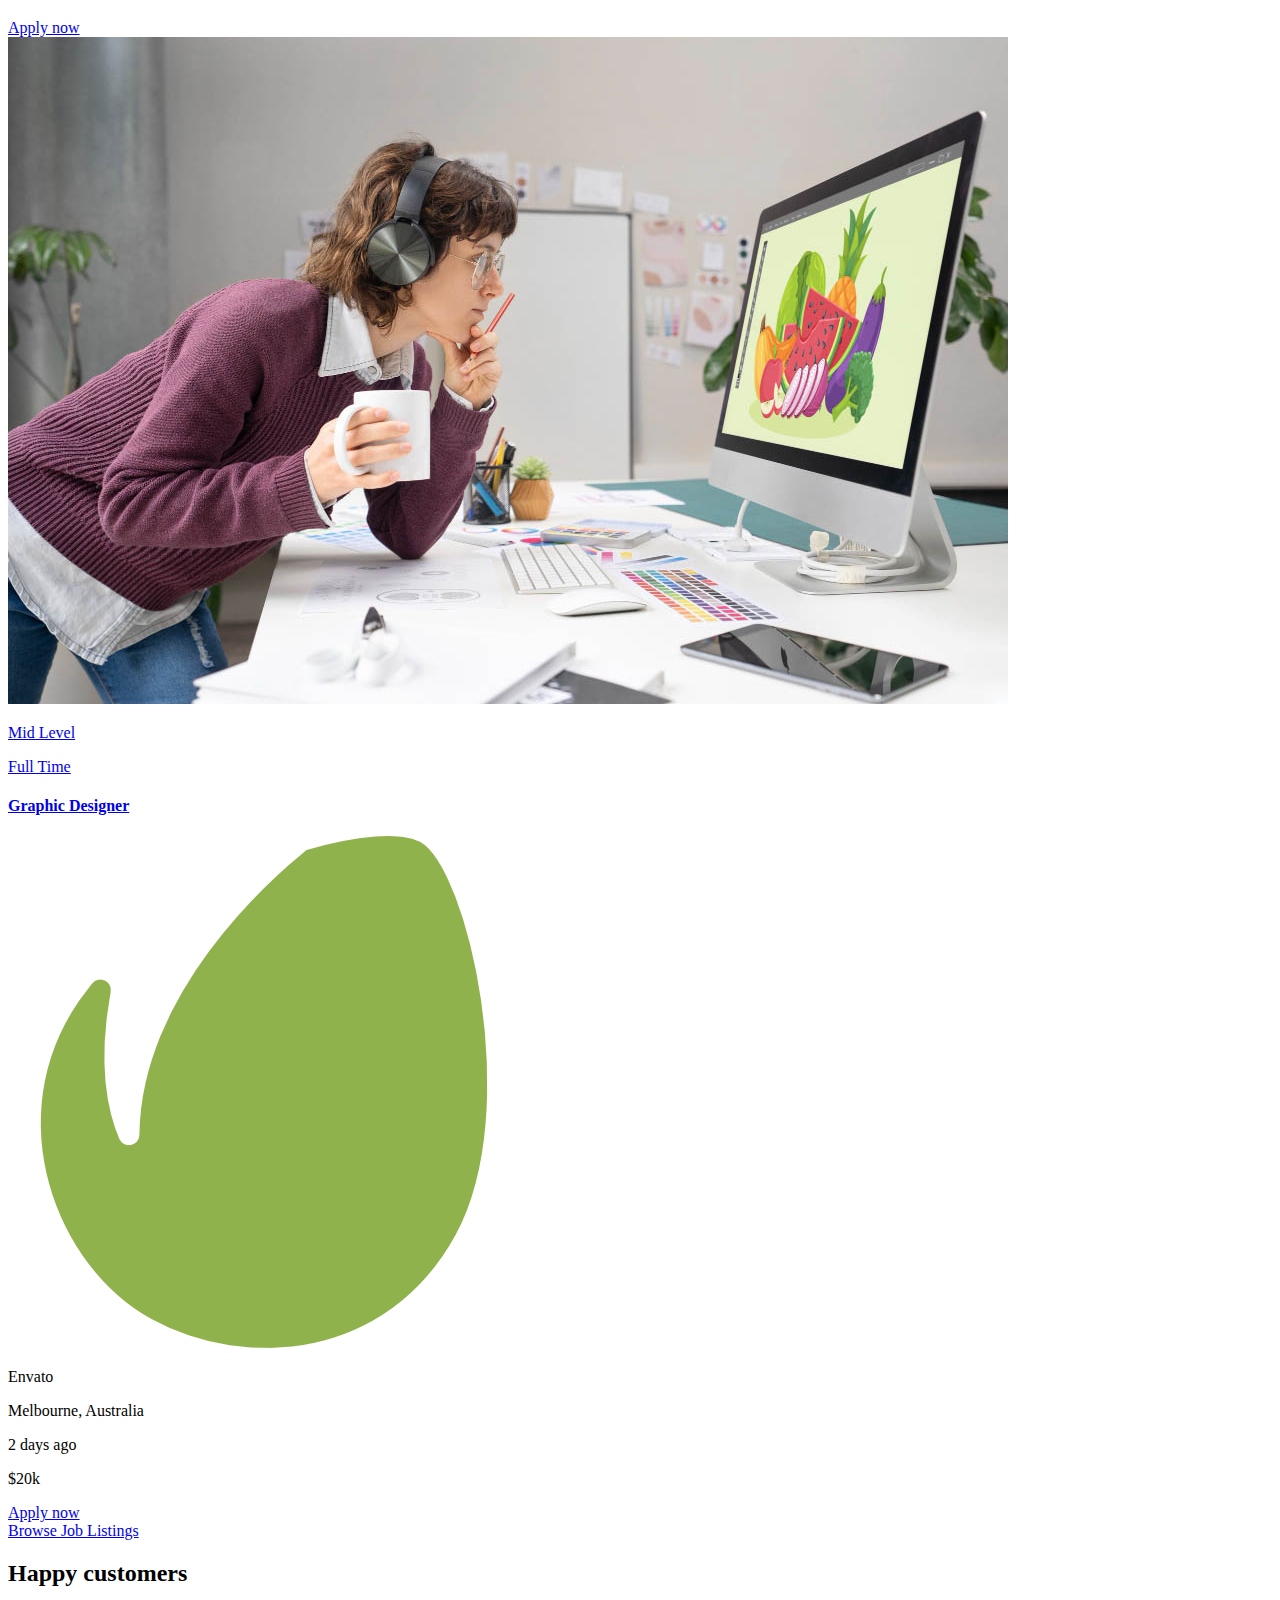
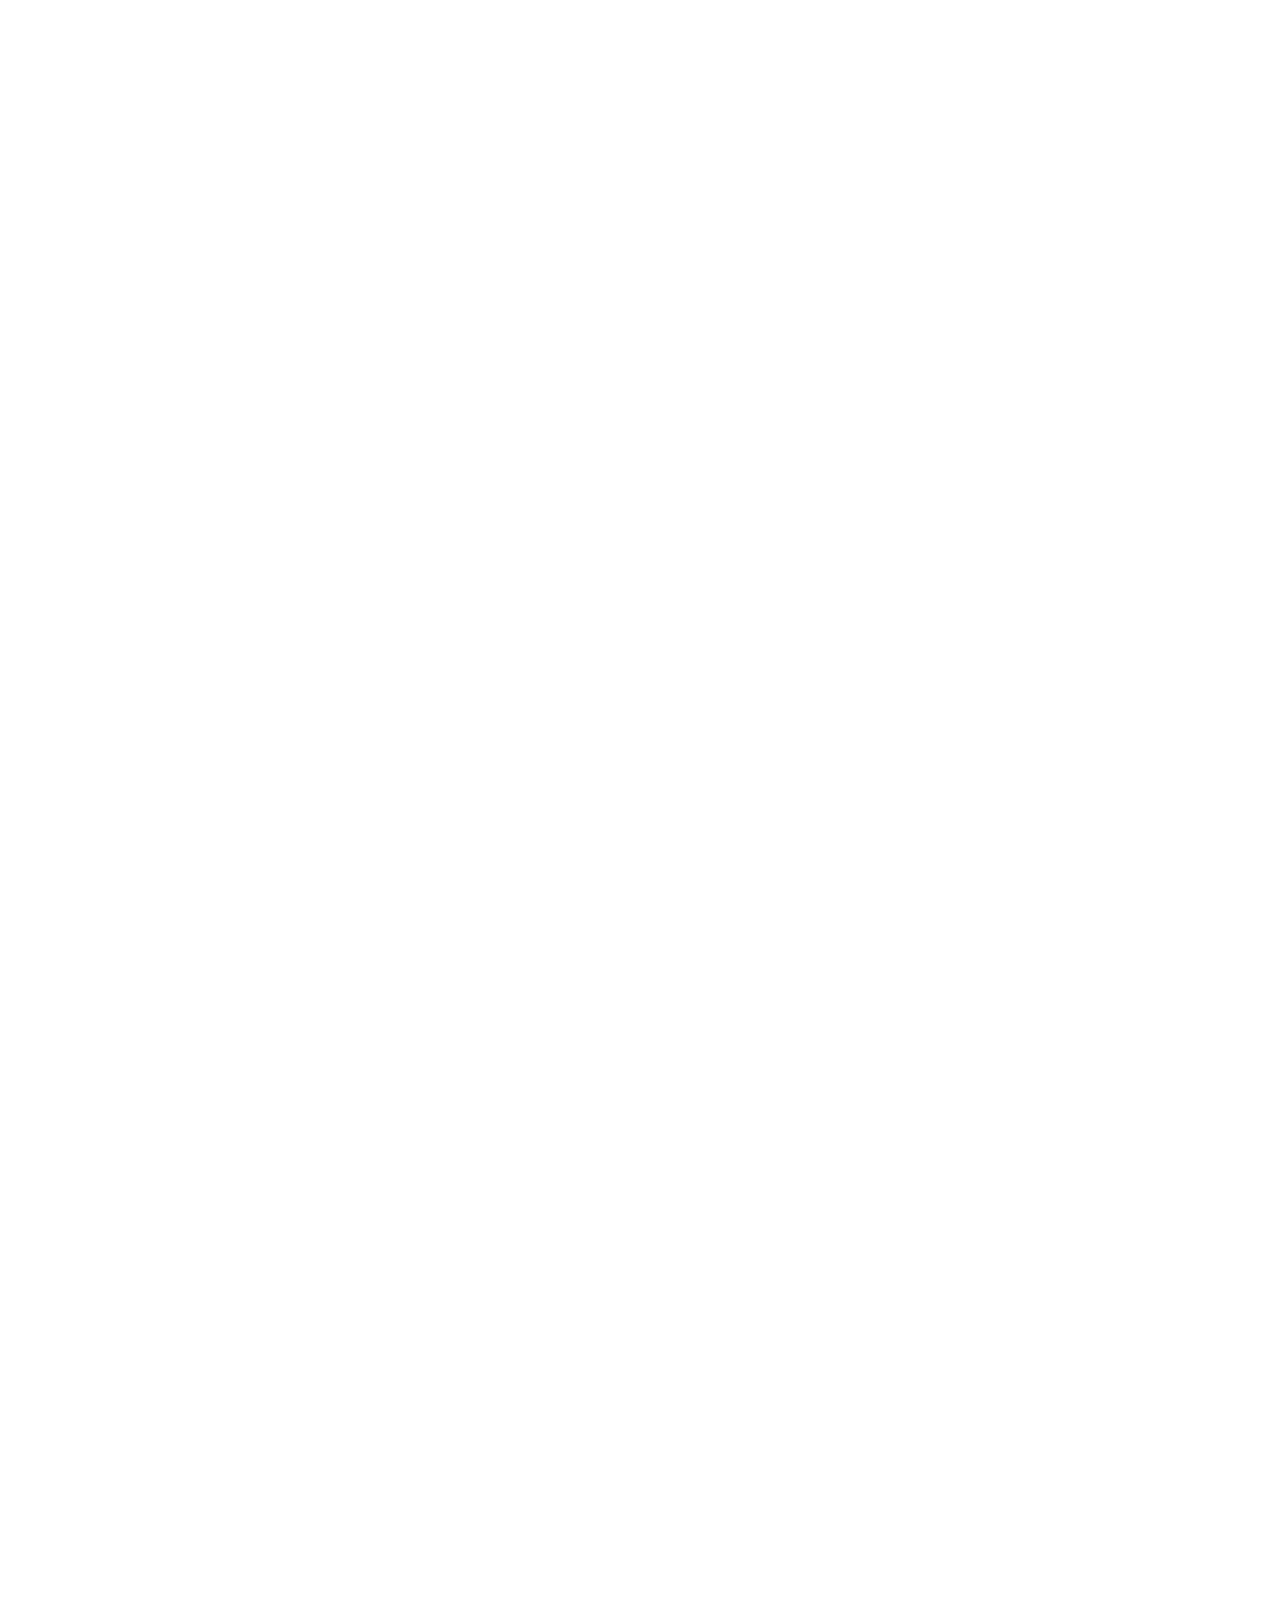
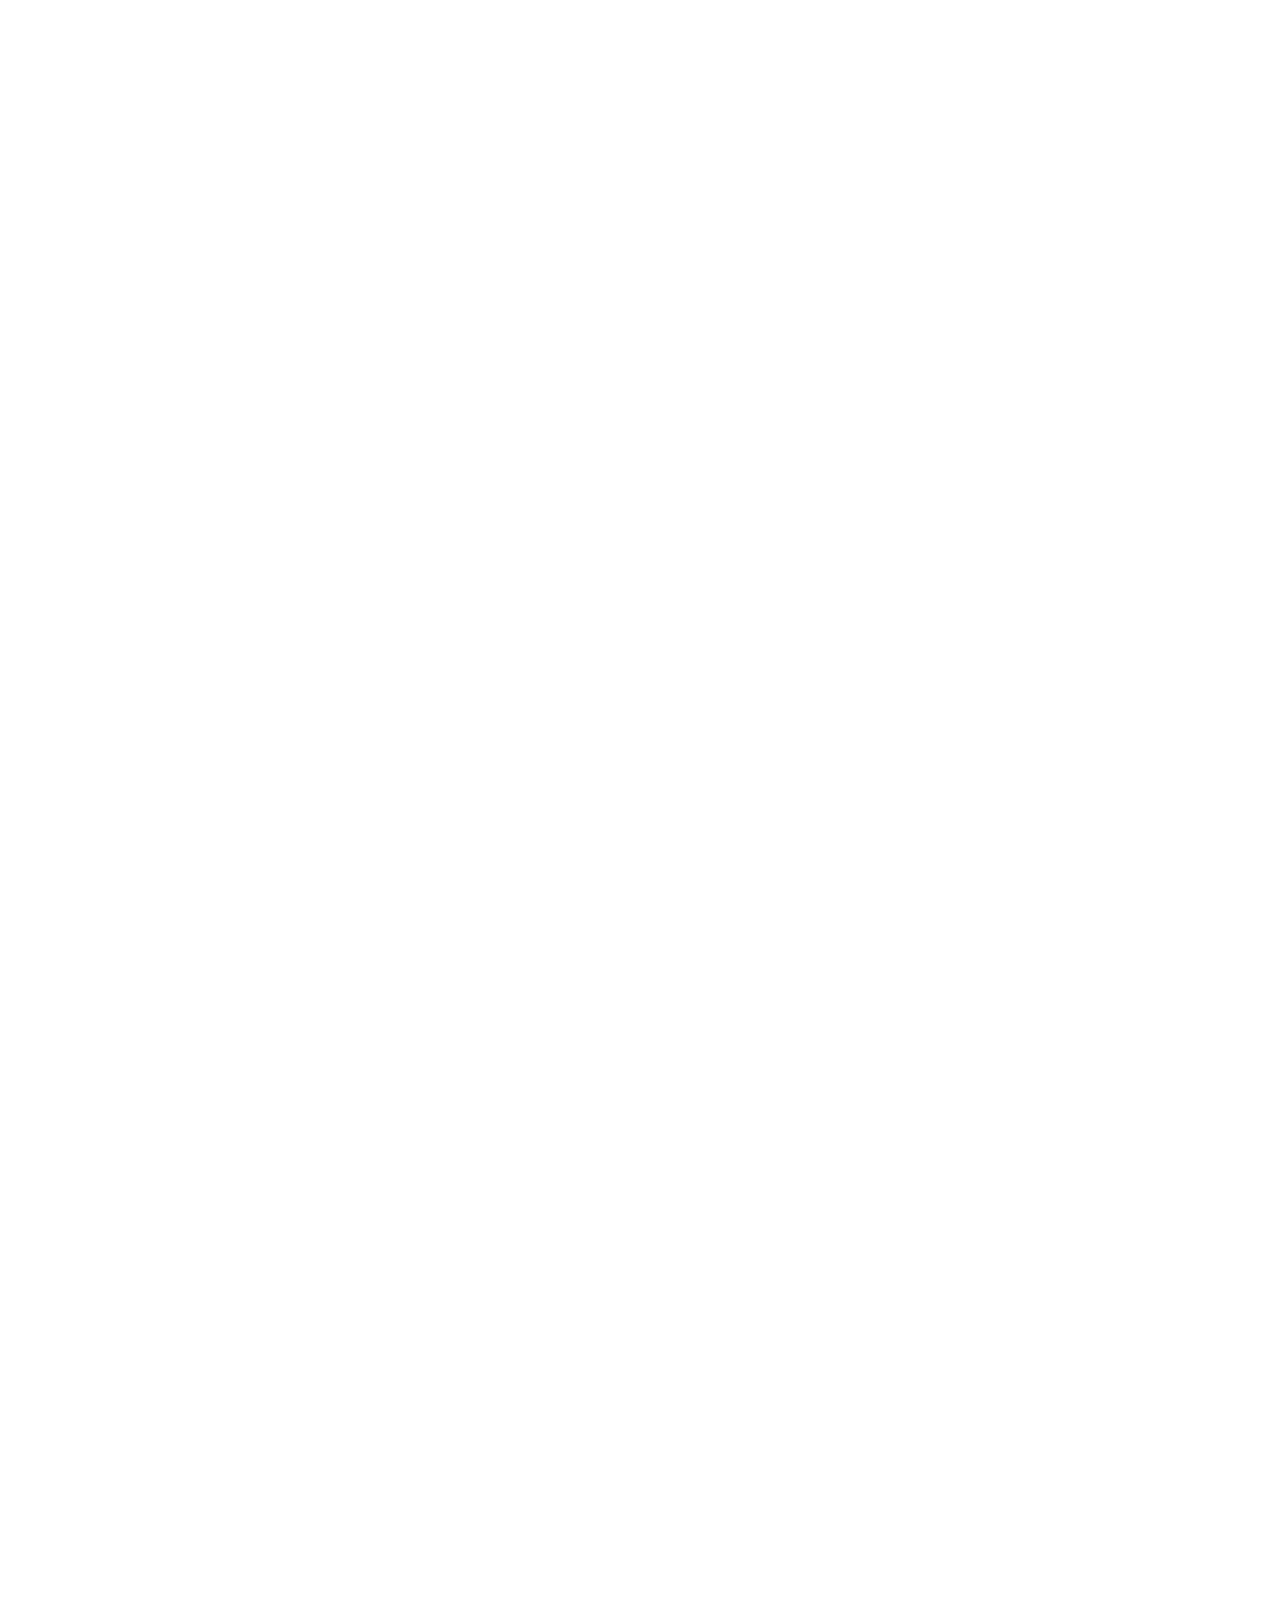
==== commit ec39a72a: "Update index.html" ====
--- a/index.html
+++ b/index.html
@@ -346,7 +346,7 @@
                                     </div>
 
                                     <div class="job-section-btn-wrap">
-                                        <a href="job-details.html" class="custom-btn btn">انتخاب</a>
+                                        <a href="teacher.html" class="custom-btn btn">انتخاب</a>
                                     </div>
                                 </div>
                             </div>
@@ -453,51 +453,7 @@
             </section>
 
 
-            <section>
-                <div class="container">
-                    <div class="row">
-
-                        <div class="col-lg-6 col-12">
-                            <div class="custom-text-block custom-border-radius-start">
-                                <h2 class="text-white mb-3">Gotto helps you an easier way to get new job</h2>
-
-                                <p class="text-white">You are not allowed to redistribute the template ZIP file on any other template collection website. Please contact us for more info. Thank you.</p>
-
-                                <div class="d-flex mt-4">
-                                    <div class="counter-thumb"> 
-                                        <div class="d-flex">
-                                            <span class="counter-number" data-from="1" data-to="12" data-speed="1000"></span>
-                                            <span class="counter-number-text">M</span>
-                                        </div>
-
-                                        <span class="counter-text">Daily active users</span>
-                                    </div> 
-
-                                    <div class="counter-thumb">    
-                                        <div class="d-flex">
-                                            <span class="counter-number" data-from="1" data-to="450" data-speed="1000"></span>
-                                            <span class="counter-number-text">k</span>
-                                        </div>
-
-                                        <span class="counter-text">Opening jobs</span>
-                                    </div> 
-                                </div>
-                            </div>
-                        </div>
-
-                        <div class="col-lg-6 col-12">
-                            <div class="video-thumb">
-                                <img src="images/people-working-as-team-company.jpg" class="about-image custom-border-radius-end img-fluid" alt="">
-
-                                <div class="video-info">
-                                    <a href="https://www.youtube.com/tooplate" class="youtube-icon bi-youtube"></a>
-                                </div>
-                            </div>
-                        </div>
-
-                    </div>
-                </div>
-            </section>
+
 
 
             <section class="job-section recent-jobs-section section-padding">
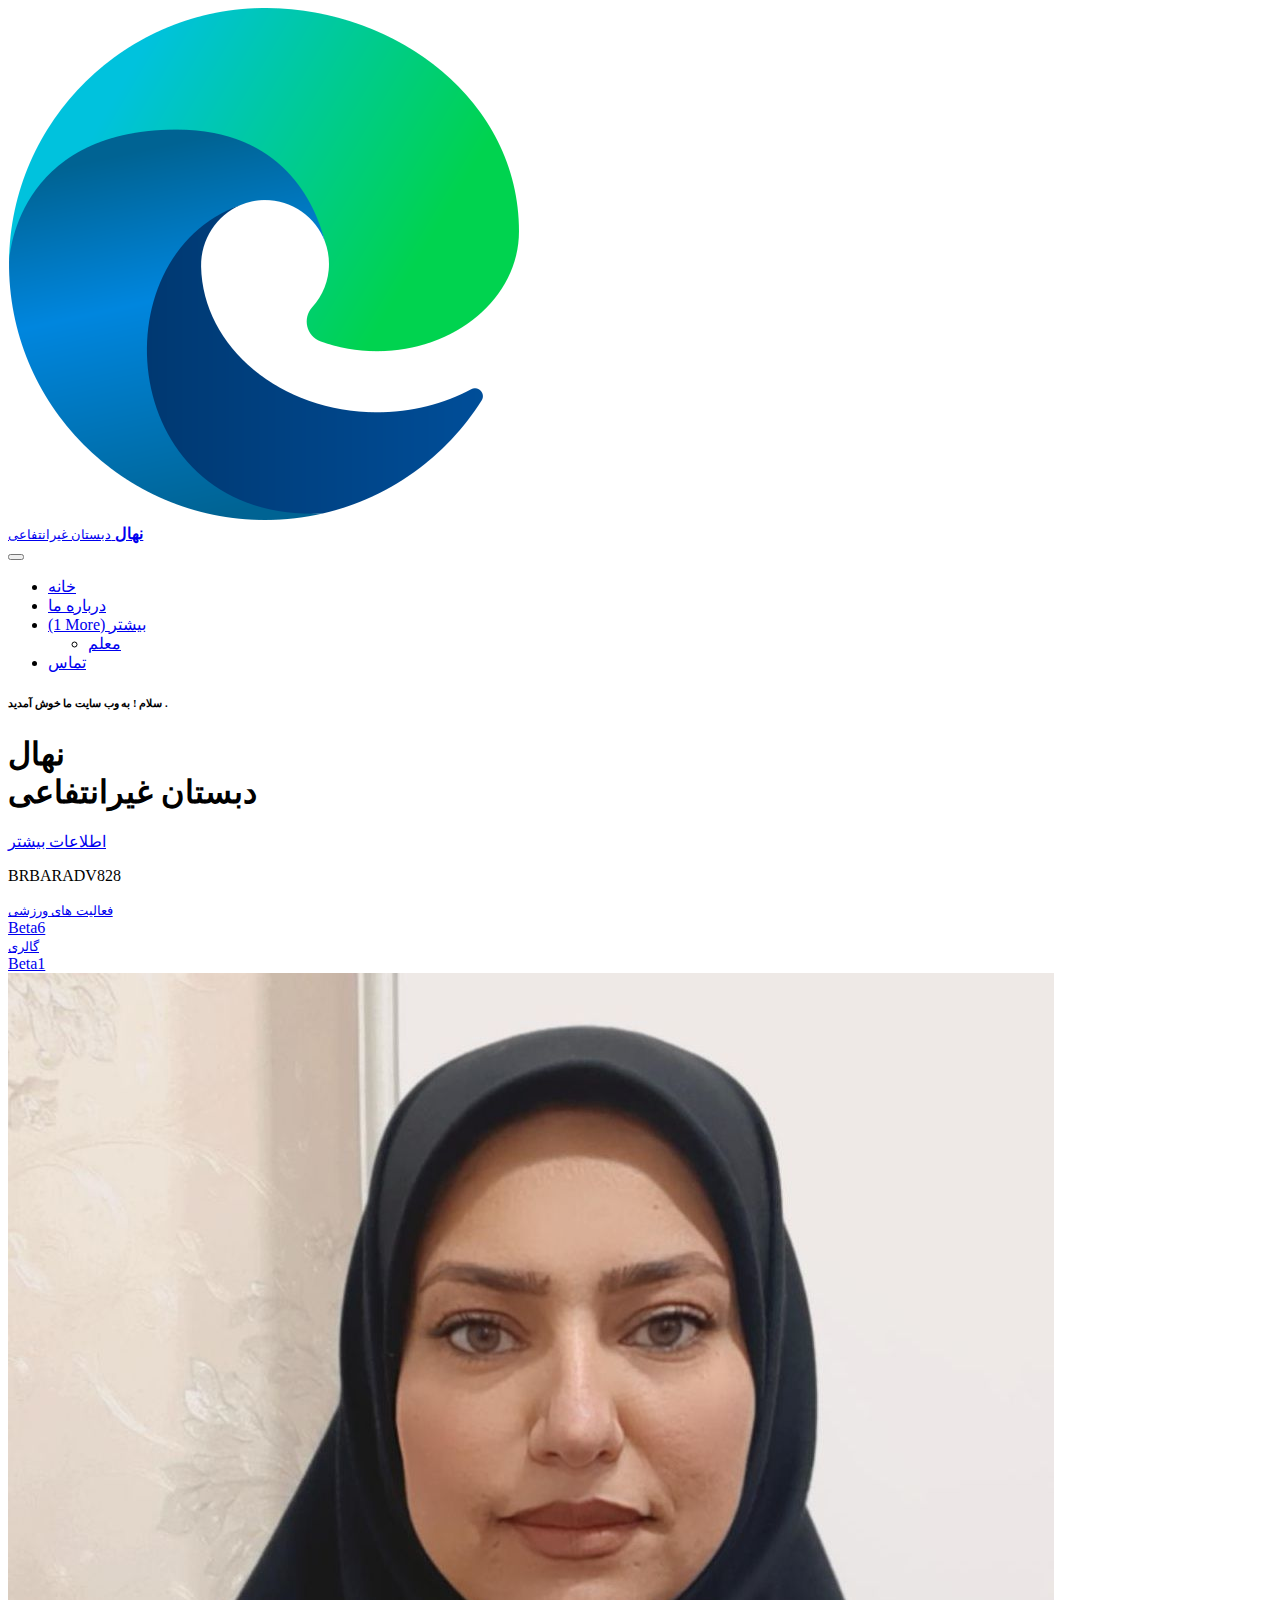
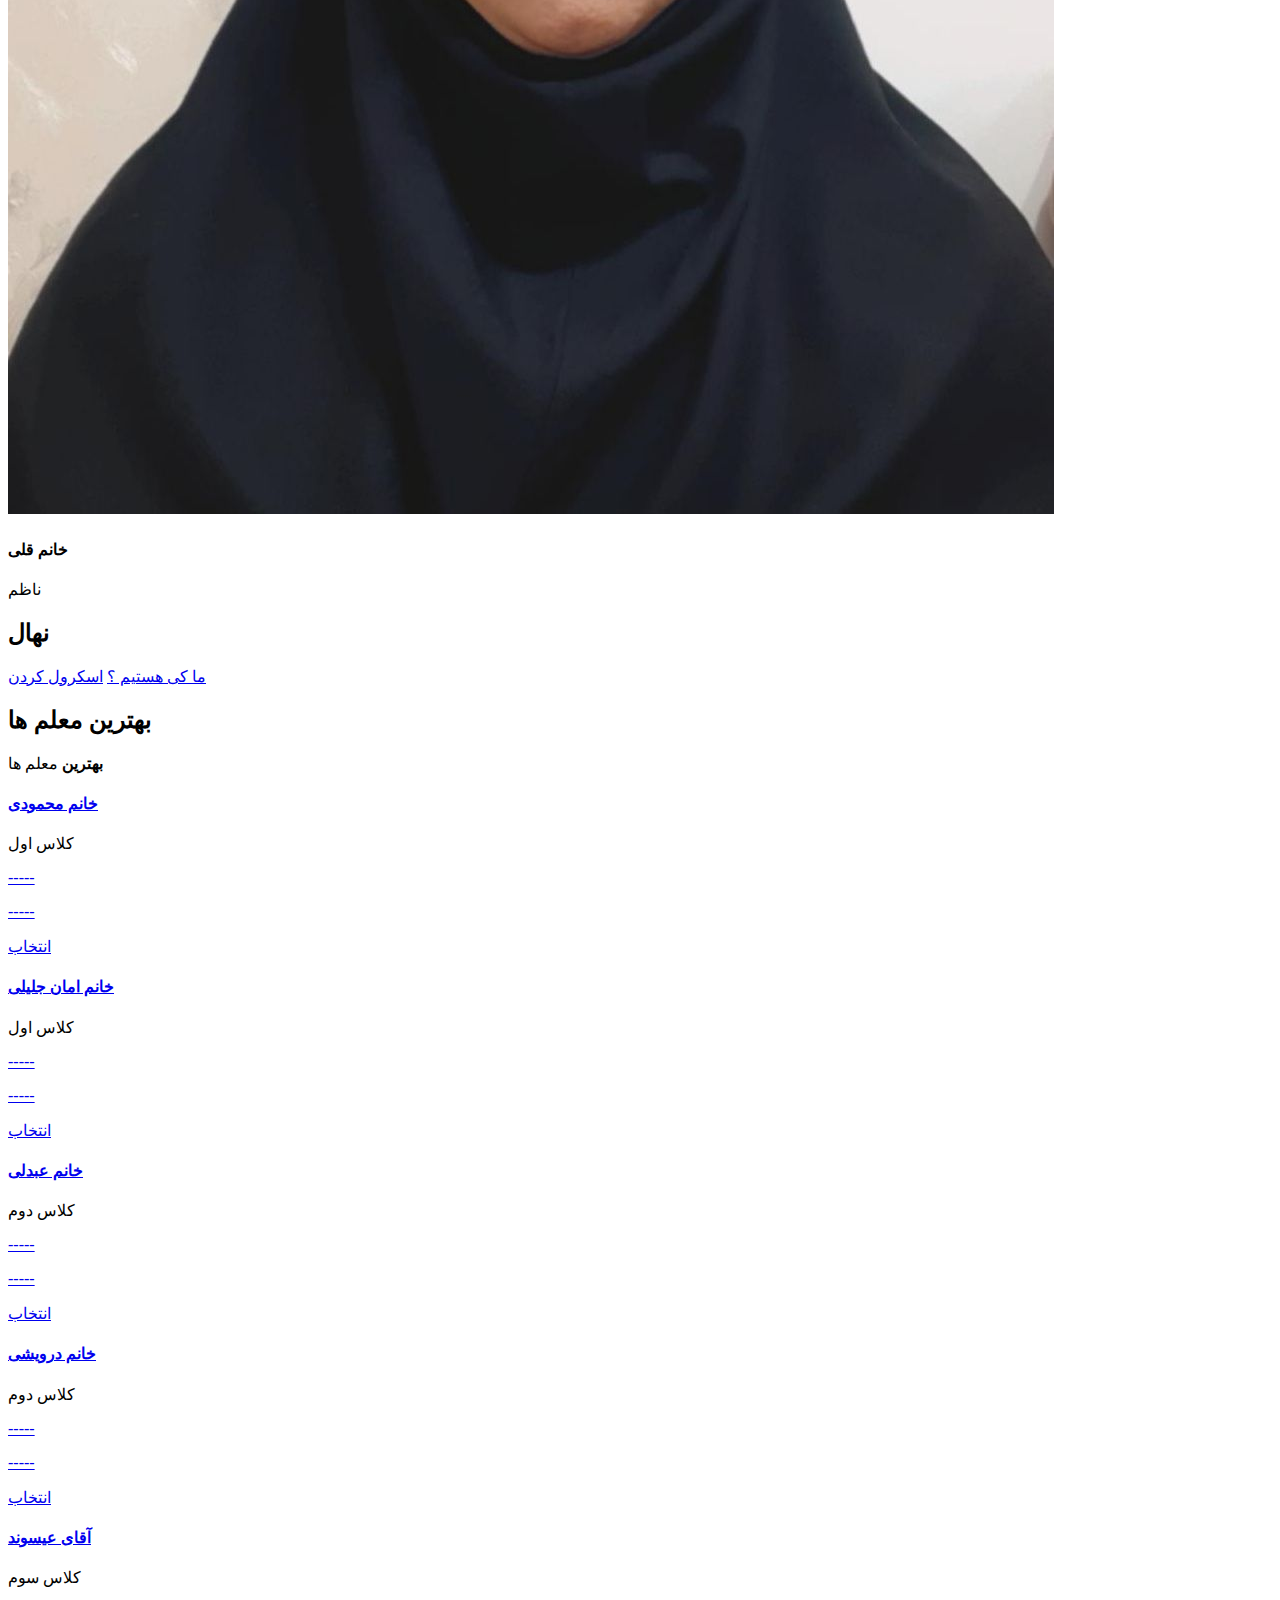
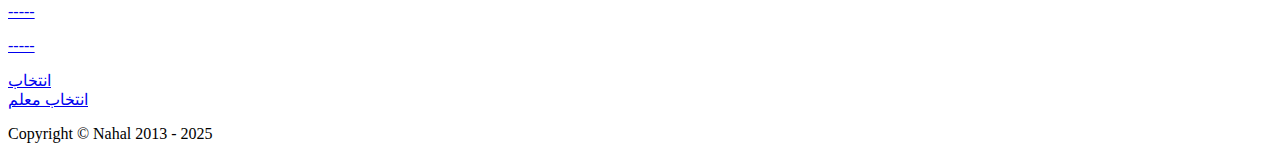
==== commit fc1c8a42: "Update index.html" ====
--- a/index.html
+++ b/index.html
@@ -187,21 +187,7 @@
                             </div>
                         </div>
 
-                        <div class="col-lg-3 col-12">
-                            <div class="instagram-block">
-                                <img src="images/horizontal-shot-happy-mixed-race-females.jpg" class="about-image custom-border-radius-end img-fluid" alt="">
-
-                                <div class="instagram-block-text">
-                                    <a href="https://instagram.com/" class="custom-btn btn">
-                                        <i class="bi-instagram"></i>
-                                        @NoInstagramD:
-                                    </a>
-                                </div>
-                            </div>
-                        </div>
-
-                    </div>
-                </div>
+
             </section>
 
 
@@ -457,385 +443,9 @@
 
 
             <section class="job-section recent-jobs-section section-padding">
-                <div class="container">
-                    <div class="row align-items-center">
-
-                        <div class="col-lg-6 col-12 mb-4">
-                            <h2>Recent Jobs</h2>
-
-                            <p><strong>Over 10k opening jobs</strong> Lorem Ipsum dolor sit amet, consectetur adipsicing kengan omeg kohm tokito adipcingi elit eismuod larehai</p>
-                        </div>
-
-                        <div class="clearfix"></div>
-
-                        <div class="col-lg-4 col-md-6 col-12">
-                            <div class="job-thumb job-thumb-box">
-                                <div class="job-image-box-wrap">
-                                    <a href="job-details.html">
-                                        <img src="images/jobs/it-professional-works-startup-project.jpg" class="job-image img-fluid" alt="">
-                                    </a>
-
-                                    <div class="job-image-box-wrap-info d-flex align-items-center">
-                                        <p class="mb-0">
-                                            <a href="teacher.html" class="badge badge-level">Internship</a>
-                                        </p>
-
-                                        <p class="mb-0">
-                                            <a href="teacher.html" class="badge">Freelance</a>
-                                        </p>
-                                    </div>
-                                </div>
-
-                                <div class="job-body">
-                                    <h4 class="job-title">
-                                        <a href="job-details.html" class="job-title-link">Technical Lead</a>
-                                    </h4>
-
-                                    <div class="d-flex align-items-center">
-                                        <div class="job-image-wrap d-flex align-items-center bg-white shadow-lg mt-2 mb-4">
-                                            <img src="images/logos/salesforce.png" class="job-image me-3 img-fluid" alt="">
-
-                                            <p class="mb-0">Salesforce</p>
-                                        </div>
-
-                                        <a href="#" class="bi-bookmark ms-auto me-2">
-                                        </a>
-
-                                        <a href="#" class="bi-heart">
-                                        </a>
-                                    </div>
-
-                                    <div class="d-flex align-items-center">
-                                        <p class="job-location">
-                                            <i class="custom-icon bi-geo-alt me-1"></i>
-                                            Kuala, Malaysia
-                                        </p>
-
-                                        <p class="job-date">
-                                            <i class="custom-icon bi-clock me-1"></i>
-                                            10 hours ago
-                                        </p>
-                                    </div>
-
-                                    <div class="d-flex align-items-center border-top pt-3">
-                                        <p class="job-price mb-0">
-                                            <i class="custom-icon bi-cash me-1"></i>
-                                            $50k
-                                        </p>
-
-                                        <a href="job-details.html" class="custom-btn btn ms-auto">Apply now</a>
-                                    </div>
-                                </div>
-                            </div>
-                        </div>
-
-                        <div class="col-lg-4 col-md-6 col-12">
-                            <div class="job-thumb job-thumb-box">
-                                <div class="job-image-box-wrap">
-                                    <a href="job-details.html">
-                                        <img src="images/jobs/marketing-assistant.jpg" class="job-image img-fluid" alt="marketing assistant">
-                                    </a>
-
-                                    <div class="job-image-box-wrap-info d-flex align-items-center">
-                                        <p class="mb-0">
-                                            <a href="teacher.html" class="badge badge-level">Senior</a>
-                                        </p>
-
-                                        <p class="mb-0">
-                                            <a href="teacher.html" class="badge">Part Time</a>
-                                        </p>
-                                    </div>
-                                </div>
-
-                                <div class="job-body">
-                                    <h4 class="job-title">
-                                        <a href="job-details.html" class="job-title-link">Marketing Assistant</a>
-                                    </h4>
-
-                                    <div class="d-flex align-items-center">
-                                        <div class="job-image-wrap d-flex align-items-center bg-white shadow-lg mt-2 mb-4">
-                                            <img src="images/logos/spotify.png" class="job-image me-3 img-fluid" alt="">
-
-                                            <p class="mb-0">Spotify</p>
-                                        </div>
-
-                                        <a href="#" class="bi-bookmark ms-auto me-2">
-                                        </a>
-
-                                        <a href="#" class="bi-heart">
-                                        </a>
-                                    </div>
-
-                                    <div class="d-flex align-items-center">
-                                        <p class="job-location">
-                                            <i class="custom-icon bi-geo-alt me-1"></i>
-                                            California, USA
-                                        </p>
-
-                                        <p class="job-date">
-                                            <i class="custom-icon bi-clock me-1"></i>
-                                            8 days ago
-                                        </p>
-                                    </div>
-
-                                    <div class="d-flex align-items-center border-top pt-3">
-                                        <p class="job-price mb-0">
-                                            <i class="custom-icon bi-cash me-1"></i>
-                                            $20k
-                                        </p>
-
-                                        <a href="job-details.html" class="custom-btn btn ms-auto">Apply now</a>
-                                    </div>
-                                </div>
-                            </div>
-                        </div>
-
-                        <div class="col-lg-4 col-md-6 col-12">
-                            <div class="job-thumb job-thumb-box">
-                                <div class="job-image-box-wrap">
-                                    <a href="job-details.html">
-                                        <img src="images/jobs/coding-man.jpg" class="job-image img-fluid" alt="">
-                                    </a>
-
-                                    <div class="job-image-box-wrap-info d-flex align-items-center">
-                                        <p class="mb-0">
-                                            <a href="teacher.html" class="badge badge-level">Junior</a>
-                                        </p>
-
-                                        <p class="mb-0">
-                                            <a href="teacher.html" class="badge">Contract</a>
-                                        </p>
-                                    </div>
-                                </div>
-
-                                <div class="job-body">
-                                    <h4 class="job-title">
-                                        <a href="job-details.html" class="job-title-link">Programmer</a>
-                                    </h4>
-                                        
-                                    <div class="d-flex align-items-center">
-                                        <div class="job-image-wrap d-flex align-items-center bg-white shadow-lg mt-2 mb-4">
-                                            <img src="images/logos/twitter.png" class="job-image me-3 img-fluid" alt="">
-
-                                            <p class="mb-0">Twiter</p>
-                                        </div>
-
-                                        <a href="#" class="bi-bookmark ms-auto me-2">
-                                        </a>
-
-                                        <a href="#" class="bi-heart">
-                                        </a>
-                                    </div>
-
-                                    <div class="d-flex align-items-center">
-                                        <p class="job-location">
-                                            <i class="custom-icon bi-geo-alt me-1"></i>
-                                            California, USA
-                                        </p>
-
-                                        <p class="job-date">
-                                            <i class="custom-icon bi-clock me-1"></i>
-                                            23 hours ago
-                                        </p>
-                                    </div>
-
-                                    <div class="d-flex align-items-center border-top pt-3">
-                                        <p class="job-price mb-0">
-                                            <i class="custom-icon bi-cash me-1"></i>
-                                            $68k
-                                        </p>
-
-                                        <a href="job-details.html" class="custom-btn btn ms-auto">Apply now</a>
-                                    </div>
-                                </div>
-                            </div>
-                        </div>
-
-                        <div class="col-lg-4 col-md-6 col-12">
-                            <div class="job-thumb job-thumb-box">
-                                <div class="job-image-box-wrap">
-                                    <a href="job-details.html">
-                                        <img src="images/jobs/pretty-blogger-posing-cozy-apartment.jpg" class="job-image img-fluid" alt="">
-                                    </a>
-
-                                    <div class="job-image-box-wrap-info d-flex align-items-center">
-                                        <p class="mb-0">
-                                            <a href="teacher.html" class="badge badge-level">Junior</a>
-                                        </p>
-
-                                        <p class="mb-0">
-                                            <a href="teacher.html" class="badge">Contract</a>
-                                        </p>
-                                    </div>
-                                </div>
-
-                                <div class="job-body">
-                                    <h4 class="job-title">
-                                        <a href="job-details.html" class="job-title-link">HR Manager</a>
-                                    </h4>
-
-                                    <div class="d-flex align-items-center">
-                                        <div class="job-image-wrap d-flex align-items-center bg-white shadow-lg mt-2 mb-4">
-                                            <img src="images/logos/yelp.png" class="job-image me-3 img-fluid" alt="">
-
-                                            <p class="mb-0">Yelp</p>
-                                        </div>
-
-                                        <a href="#" class="bi-bookmark ms-auto me-2">
-                                        </a>
-
-                                        <a href="#" class="bi-heart">
-                                        </a>
-                                    </div>
-
-                                    <div class="d-flex align-items-center">
-                                        <p class="job-location">
-                                            <i class="custom-icon bi-geo-alt me-1"></i>
-                                            California, USA
-                                        </p>
-
-                                        <p class="job-date">
-                                            <i class="custom-icon bi-clock me-1"></i>
-                                            15 hours ago
-                                        </p>
-                                    </div>
-
-                                    <div class="d-flex align-items-center border-top pt-3">
-                                        <p class="job-price mb-0">
-                                            <i class="custom-icon bi-cash me-1"></i>
-                                            $35k - 45k
-                                        </p>
-
-                                        <a href="job-details.html" class="custom-btn btn ms-auto">Apply now</a>
-                                    </div>
-                                </div>
-                            </div>
-                        </div>
-
-                        <div class="col-lg-4 col-md-6 col-12">
-                            <div class="job-thumb job-thumb-box">
-                                <div class="job-image-box-wrap">
-                                    <a href="job-details.html">
-                                        <img src="images/jobs/paper-analysis.jpg" class="job-image img-fluid" alt="">
-                                    </a>
-
-                                    <div class="job-image-box-wrap-info d-flex align-items-center">
-                                        <p class="mb-0">
-                                            <a href="teacher.html" class="badge badge-level">Junior</a>
-                                        </p>
-
-                                        <p class="mb-0">
-                                            <a href="teacher.html" class="badge">Contract</a>
-                                        </p>
-                                    </div>
-                                </div>
-
-                                <div class="job-body">
-                                    <h4 class="job-title">
-                                        <a href="job-details.html" class="job-title-link">Sales Representative</a>
-                                    </h4>
-                                        
-                                    <div class="d-flex align-items-center">
-                                        <div class="job-image-wrap d-flex align-items-center bg-white shadow-lg mt-2 mb-4">
-                                            <img src="images/logos/paypal.png" class="job-image me-3 img-fluid" alt="">
-
-                                            <p class="mb-0">Paypal</p>
-                                        </div>
-
-                                        <a href="#" class="bi-bookmark ms-auto me-2">
-                                        </a>
-
-                                        <a href="#" class="bi-heart">
-                                        </a>
-                                    </div>
-
-                                    <div class="d-flex align-items-center">
-                                        <p class="job-location">
-                                            <i class="custom-icon bi-geo-alt me-1"></i>
-                                            Bangkok, Thailand
-                                        </p>
-
-                                        <p class="job-date">
-                                            <i class="custom-icon bi-clock me-1"></i>
-                                            30 mins ago
-                                        </p>
-                                    </div>
-
-                                    <div class="d-flex align-items-center border-top pt-3">
-                                        <p class="job-price mb-0">
-                                            <i class="custom-icon bi-cash me-1"></i>
-                                            $20k - 35k
-                                        </p>
-
-                                        <a href="job-details.html" class="custom-btn btn ms-auto">Apply now</a>
-                                    </div>
-                                </div>
-                            </div>
-                        </div>
-
-                        <div class="col-lg-4 col-md-6 col-12">
-                            <div class="job-thumb job-thumb-box">
-                                <div class="job-image-box-wrap">
-                                    <a href="job-details.html">
-                                        <img src="images/jobs/logo-designer-working-computer-desktop.jpg" class="job-image img-fluid" alt="">
-                                    </a>
-
-                                    <div class="job-image-box-wrap-info d-flex align-items-center">
-                                        <p class="mb-0">
-                                            <a href="teacher.html" class="badge badge-level">Mid Level</a>
-                                        </p>
-
-                                        <p class="mb-0">
-                                            <a href="teacher.html" class="badge">Full Time</a>
-                                        </p>
-                                    </div>
-                                </div>
-
-                                <div class="job-body">
-                                    <h4 class="job-title">
-                                        <a href="job-details.html" class="job-title-link">Graphic Designer</a>
-                                    </h4>
-                                        
-                                    <div class="d-flex align-items-center">
-                                        <div class="job-image-wrap d-flex align-items-center bg-white shadow-lg mt-2 mb-4">
-                                            <img src="images/logos/envato.png" class="job-image me-3 img-fluid" alt="">
-
-                                            <p class="mb-0">Envato</p>
-                                        </div>
-
-                                        <a href="#" class="bi-bookmark ms-auto me-2">
-                                        </a>
-
-                                        <a href="#" class="bi-heart">
-                                        </a>
-                                    </div>
-
-                                    <div class="d-flex align-items-center">
-                                        <p class="job-location">
-                                            <i class="custom-icon bi-geo-alt me-1"></i>
-                                            Melbourne, Australia
-                                        </p>
-
-                                        <p class="job-date">
-                                            <i class="custom-icon bi-clock me-1"></i>
-                                            2 days ago
-                                        </p>
-                                    </div>
-
-                                    <div class="d-flex align-items-center border-top pt-3">
-                                        <p class="job-price mb-0">
-                                            <i class="custom-icon bi-cash me-1"></i>
-                                            $20k
-                                        </p>
-
-                                        <a href="job-details.html" class="custom-btn btn ms-auto">Apply now</a>
-                                    </div>
-                                </div>
-                            </div>
-                        </div>
 
                         <div class="col-lg-4 col-12 recent-jobs-bottom d-flex ms-auto my-4">
-                            <a href="teacher.html" class="custom-btn btn ms-lg-auto">Browse Job Listings</a>
+                            <a href="teacher.html" class="custom-btn btn ms-lg-auto">انتخاب معلم</a>
                         </div>
 
                     </div>
@@ -843,263 +453,11 @@
             </section>
 
 
-            <section class="reviews-section section-padding">
-                <div class="container">
-                    <div class="row">
-
-                        <div class="col-lg-12 col-12">
-                            <h2 class="text-center mb-5">Happy customers</h2>
-
-                            <div class="owl-carousel owl-theme reviews-carousel">
-                                <div class="reviews-thumb">
-                                
-                                    <div class="reviews-info d-flex align-items-center">
-                                        <img src="images/avatar/portrait-charming-middle-aged-attractive-woman-with-blonde-hair.jpg" class="avatar-image img-fluid" alt="">
-
-                                        <div class="d-flex align-items-center justify-content-between flex-wrap w-100 ms-3">
-                                            <p class="mb-0">
-                                                <strong>Susan L</strong>
-                                                <small>Product Manager</small>
-                                            </p>
-
-                                            <div class="reviews-icons">
-                                                <i class="bi-star-fill"></i>
-                                                <i class="bi-star-fill"></i>
-                                                <i class="bi-star-fill"></i>
-                                                <i class="bi-star-fill"></i>
-                                                <i class="bi-star-fill"></i>
-                                            </div>
-                                        </div>
-                                    </div>
-
-                                    <div class="reviews-body">
-                                        <img src="images/left-quote.png" class="quote-icon img-fluid" alt="">
-
-                                        <h4 class="reviews-title">Lorem ipsum dolor sit amet, consectetur adipiscing elit, sed do eiusmod tempor incididunt.</h4>
-                                    </div>
-                                </div>
-
-                                <div class="reviews-thumb">
-                                    <div class="reviews-info d-flex align-items-center">
-                                        <img src="images/avatar/medium-shot-smiley-senior-man.jpg" class="avatar-image img-fluid" alt="">
-
-                                        <div class="d-flex align-items-center justify-content-between flex-wrap w-100 ms-3">
-                                            <p class="mb-0">
-                                                <strong>Jack</strong>
-                                                <small>Technical Lead</small>
-                                            </p>
-
-                                            <div class="reviews-icons">
-                                                <i class="bi-star-fill"></i>
-                                                <i class="bi-star-fill"></i>
-                                                <i class="bi-star-fill"></i>
-                                                <i class="bi-star"></i>
-                                                <i class="bi-star"></i>
-                                            </div>
-                                        </div>
-                                    </div>
-
-                                    <div class="reviews-body">
-                                        <img src="images/left-quote.png" class="quote-icon img-fluid" alt="">
-
-                                        <h4 class="reviews-title">Lorem ipsum dolor sit amet, consectetur adipiscing elit, sed do eiusmod tempor incididunt.</h4>
-                                    </div>
-                                </div>
-
-                                <div class="reviews-thumb">
-
-                                    <div class="reviews-info d-flex align-items-center">
-                                        <img src="images/avatar/portrait-beautiful-young-woman.jpg" class="avatar-image img-fluid" alt="">
-
-                                        <div class="d-flex align-items-center justify-content-between flex-wrap w-100 ms-3">
-                                            <p class="mb-0">
-                                                <strong>Haley</strong>
-                                                <small>Sales & Marketing</small>
-                                            </p>
-
-                                            <div class="reviews-icons">
-                                                <i class="bi-star-fill"></i>
-                                                <i class="bi-star-fill"></i>
-                                                <i class="bi-star-fill"></i>
-                                                <i class="bi-star-fill"></i>
-                                                <i class="bi-star-fill"></i>
-                                            </div>
-                                        </div>
-                                    </div>
-
-                                    <div class="reviews-body">
-                                        <img src="images/left-quote.png" class="quote-icon img-fluid" alt="">
-
-                                        <h4 class="reviews-title">Lorem ipsum dolor sit amet, consectetur adipiscing elit, sed do eiusmod tempor incididunt.</h4>
-                                    </div>
-                                </div>
-
-                                <div class="reviews-thumb">
-                                    <div class="reviews-info d-flex align-items-center">
-                                        <img src="images/avatar/blond-man-happy-expression.jpg" class="avatar-image img-fluid" alt="">
-
-                                        <div class="d-flex align-items-center justify-content-between flex-wrap w-100 ms-3">
-                                            <p class="mb-0">
-                                                <strong>Jackson</strong>
-                                                <small>Dev Ops</small>
-                                            </p>
-
-                                            <div class="reviews-icons">
-                                                <i class="bi-star-fill"></i>
-                                                <i class="bi-star-fill"></i>
-                                                <i class="bi-star-fill"></i>
-                                                <i class="bi-star"></i>
-                                                <i class="bi-star"></i>
-                                            </div>
-                                        </div>
-                                    </div>
-
-                                    <div class="reviews-body">
-                                        <img src="images/left-quote.png" class="quote-icon img-fluid" alt="">
-
-                                        <h4 class="reviews-title">Lorem ipsum dolor sit amet, consectetur adipiscing elit, sed do eiusmod tempor incididunt.</h4>
-                                    </div>
-                                </div>
-
-                                <div class="reviews-thumb">
-                                    <div class="reviews-info d-flex align-items-center">
-                                        <img src="images/avatar/university-study-abroad-lifestyle-concept.jpg" class="avatar-image img-fluid" alt="">
-
-                                        <div class="d-flex align-items-center justify-content-between flex-wrap w-100 ms-3">
-                                            <p class="mb-0">
-                                                <strong>Kevin</strong>
-                                                <small>Internship</small>
-                                            </p>
-
-                                            <div class="reviews-icons">
-                                                <i class="bi-star-fill"></i>
-                                                <i class="bi-star-fill"></i>
-                                                <i class="bi-star-fill"></i>
-                                                <i class="bi-star-fill"></i>
-                                                <i class="bi-star-fill"></i>
-                                            </div>
-                                        </div>
-                                    </div>
-
-                                    <div class="reviews-body">
-                                        <img src="images/left-quote.png" class="quote-icon img-fluid" alt="">
-
-                                        <h4 class="reviews-title">Lorem ipsum dolor sit amet, consectetur adipiscing elit, sed do eiusmod tempor incididunt.</h4>
-                                    </div>
-                                </div>
-                            </div>
-                        </div>
-
-                    </div>
-                </div>
-            </section>
-
-
-            <section class="cta-section">
-                <div class="section-overlay"></div>
-
-                <div class="container">
-                    <div class="row">
-
-                        <div class="col-lg-6 col-10">
-                            <h2 class="text-white mb-2">Over 10k opening jobs</h2>
-
-                            <p class="text-white">If you are looking for free HTML templates, you may visit Tooplate website. If you need a collection of free templates, you can visit Too CSS website.</p>
-                        </div>
-
-                        <div class="col-lg-4 col-12 ms-auto">
-                            <div class="custom-border-btn-wrap d-flex align-items-center mt-lg-4 mt-2">
-                                <a href="#" class="custom-btn custom-border-btn btn me-4">Create an account</a>
-
-                                <a href="#" class="custom-link">Post a job</a>
-                            </div>
-                        </div>
-
-                    </div>
-                </div>
-            </section>
+
+
         </main>
 
-        <footer class="site-footer">
-            <div class="container">
-                <div class="row">
-
-                    <div class="col-lg-4 col-md-6 col-12 mb-3">
-                        <div class="d-flex align-items-center mb-4">
-                            <img src="images/logo.png" class="img-fluid logo-image">
-
-                            <div class="d-flex flex-column">
-                                <strong class="logo-text">Gotto</strong>
-                                <small class="logo-slogan">Online Job Portal</small>
-                            </div>
-                        </div>  
-
-                        <p class="mb-2">
-                            <i class="custom-icon bi-globe me-1"></i>
-
-                            <a href="#" class="site-footer-link">
-                                www.jobbportal.com
-                            </a>
-                        </p>
-
-                        <p class="mb-2">
-                            <i class="custom-icon bi-telephone me-1"></i>
-
-                            <a href="tel: 305-240-9671" class="site-footer-link">
-                                305-240-9671
-                            </a>
-                        </p>
-
-                        <p>
-                            <i class="custom-icon bi-envelope me-1"></i>
-
-                            <a href="mailto:info@yourgmail.com" class="site-footer-link">
-                                info@jobportal.co
-                            </a>
-                        </p>
-
-                    </div>
-
-                    <div class="col-lg-2 col-md-3 col-6 ms-lg-auto">
-                        <h6 class="site-footer-title">Company</h6>
-
-                        <ul class="footer-menu">
-                            <li class="footer-menu-item"><a href="#" class="footer-menu-link">About</a></li>
-
-                            <li class="footer-menu-item"><a href="#" class="footer-menu-link">Blog</a></li>
-
-                            <li class="footer-menu-item"><a href="#" class="footer-menu-link">Jobs</a></li>
-
-                            <li class="footer-menu-item"><a href="#" class="footer-menu-link">Contact</a></li>
-                        </ul>
-                    </div>
-
-                    <div class="col-lg-2 col-md-3 col-6">
-                        <h6 class="site-footer-title">Resources</h6>
-
-                        <ul class="footer-menu">
-                            <li class="footer-menu-item"><a href="#" class="footer-menu-link">Guide</a></li>
-
-                            <li class="footer-menu-item"><a href="#" class="footer-menu-link">How it works</a></li>
-
-                            <li class="footer-menu-item"><a href="#" class="footer-menu-link">Salary Tool</a></li>
-                        </ul>
-                    </div>
-
-                    <div class="col-lg-4 col-md-8 col-12 mt-3 mt-lg-0">
-                        <h6 class="site-footer-title">Newsletter</h6>
-
-                        <form class="custom-form newsletter-form" action="#" method="post" role="form">
-                            <h6 class="site-footer-title">Get notified jobs news</h6>
-
-                            <div class="input-group">
-                                <span class="input-group-text" id="basic-addon1"><i class="bi-person"></i></span>
-
-                                <input type="text" name="newsletter-name" id="newsletter-name" class="form-control" placeholder="yourname@gmail.com" required>
-
-                                <button type="submit" class="form-control">
-                                    <i class="bi-send"></i>
-                                </button>
+
                             </div>
                         </form>
                     </div>
@@ -1112,42 +470,11 @@
                     <div class="row">
 
                         <div class="col-lg-4 col-12 d-flex align-items-center">
-                            <p class="copyright-text">Copyright © Gotto Job 2048</p>
-
-                            <ul class="footer-menu d-flex">
-                                <li class="footer-menu-item"><a href="#" class="footer-menu-link">Privacy Policy</a></li>
-
-                                <li class="footer-menu-item"><a href="#" class="footer-menu-link">Terms</a></li>
-                            </ul>
-                        </div>
-
-                        <div class="col-lg-5 col-12 mt-2 mt-lg-0">
-                            <ul class="social-icon">
-                                <li class="social-icon-item">
-                                    <a href="#" class="social-icon-link bi-twitter"></a>
-                                </li>
-
-                                <li class="social-icon-item">
-                                    <a href="#" class="social-icon-link bi-facebook"></a>
-                                </li>
-
-                                <li class="social-icon-item">
-                                    <a href="#" class="social-icon-link bi-linkedin"></a>
-                                </li>
-
-                                <li class="social-icon-item">
-                                    <a href="#" class="social-icon-link bi-instagram"></a>
-                                </li>
-
-                                <li class="social-icon-item">
-                                    <a href="#" class="social-icon-link bi-youtube"></a>
-                                </li>
-                            </ul>
-                        </div>
-
-                        <div class="col-lg-3 col-12 mt-2 d-flex align-items-center mt-lg-0">
-                            <p>Design: <a class="sponsored-link" rel="sponsored" href="https://www.tooplate.com" target="_blank">Tooplate</a></p>
-                        </div>
+                            <p class="copyright-text">Copyright © Nahal 2013 - 2025</p>
+
+                        </div>
+
+
 
                         <a class="back-top-icon bi-arrow-up smoothscroll d-flex justify-content-center align-items-center" href="#top"></a>
 
